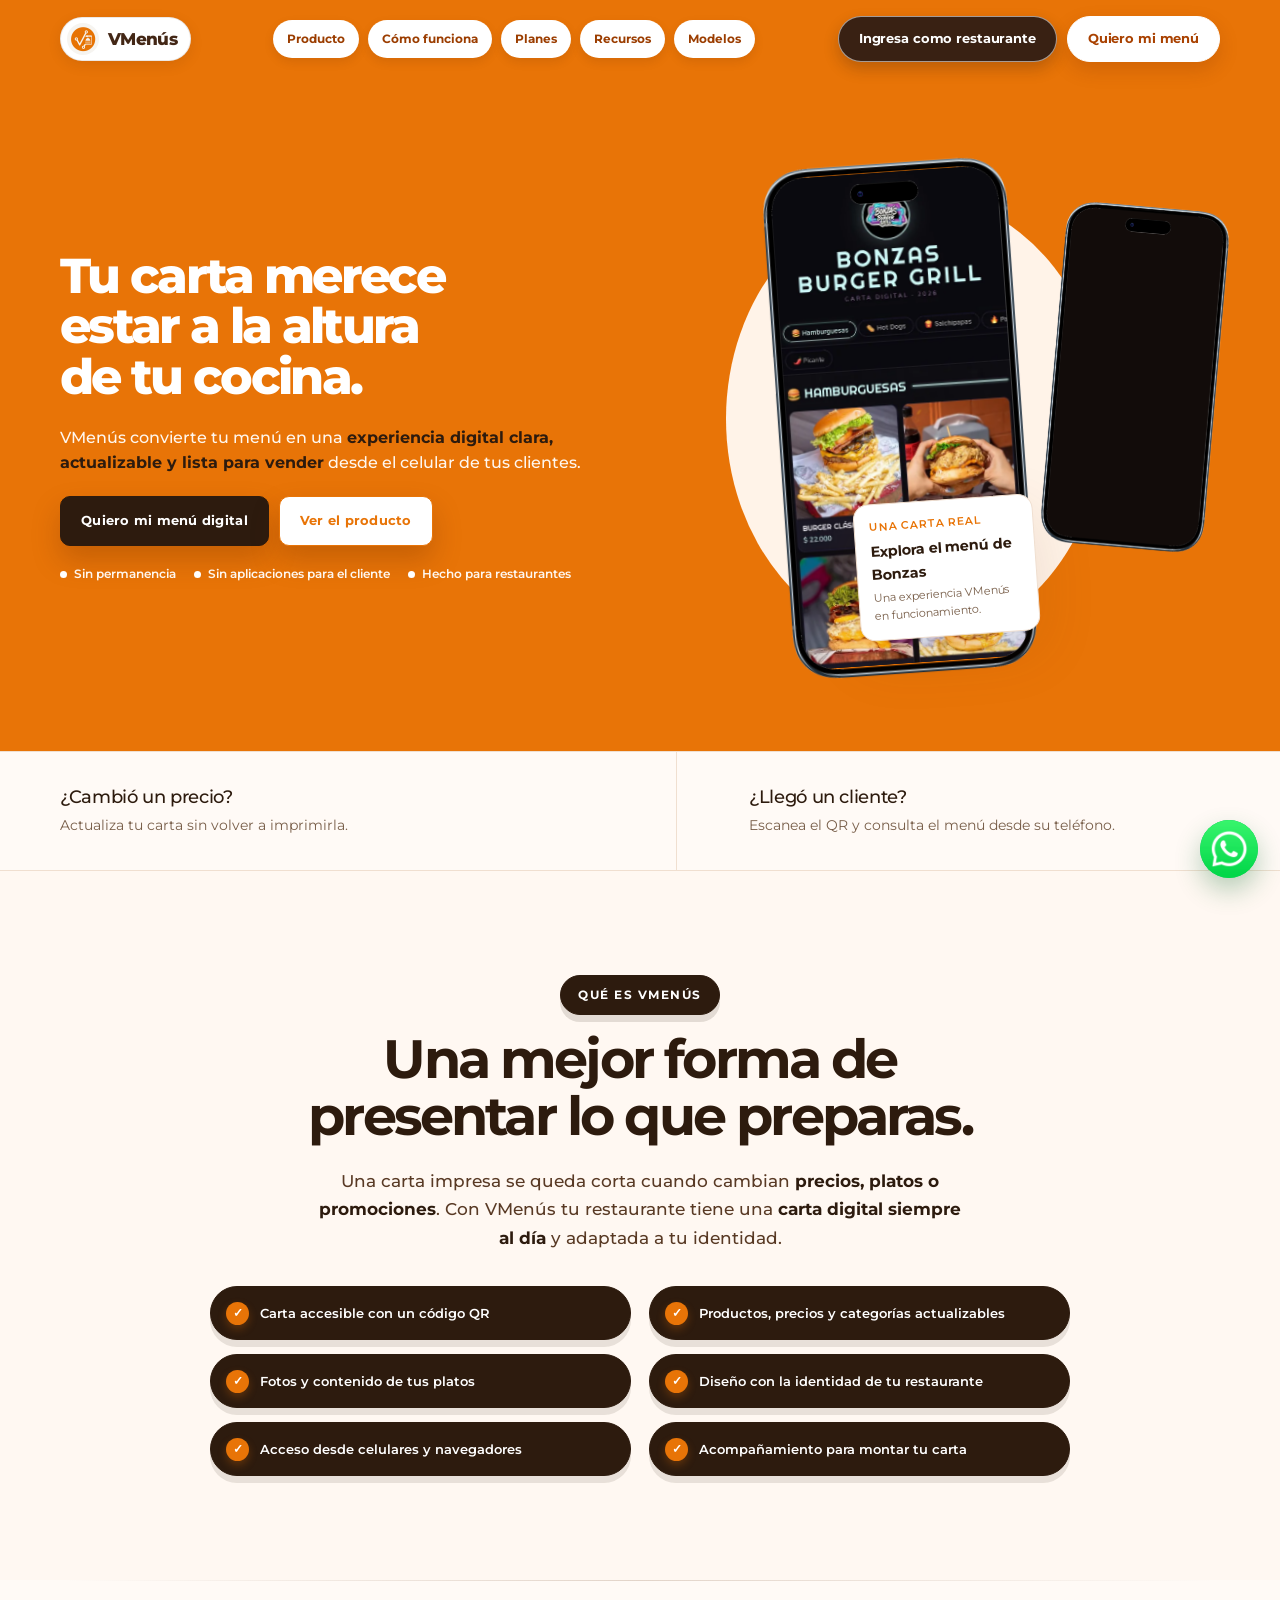
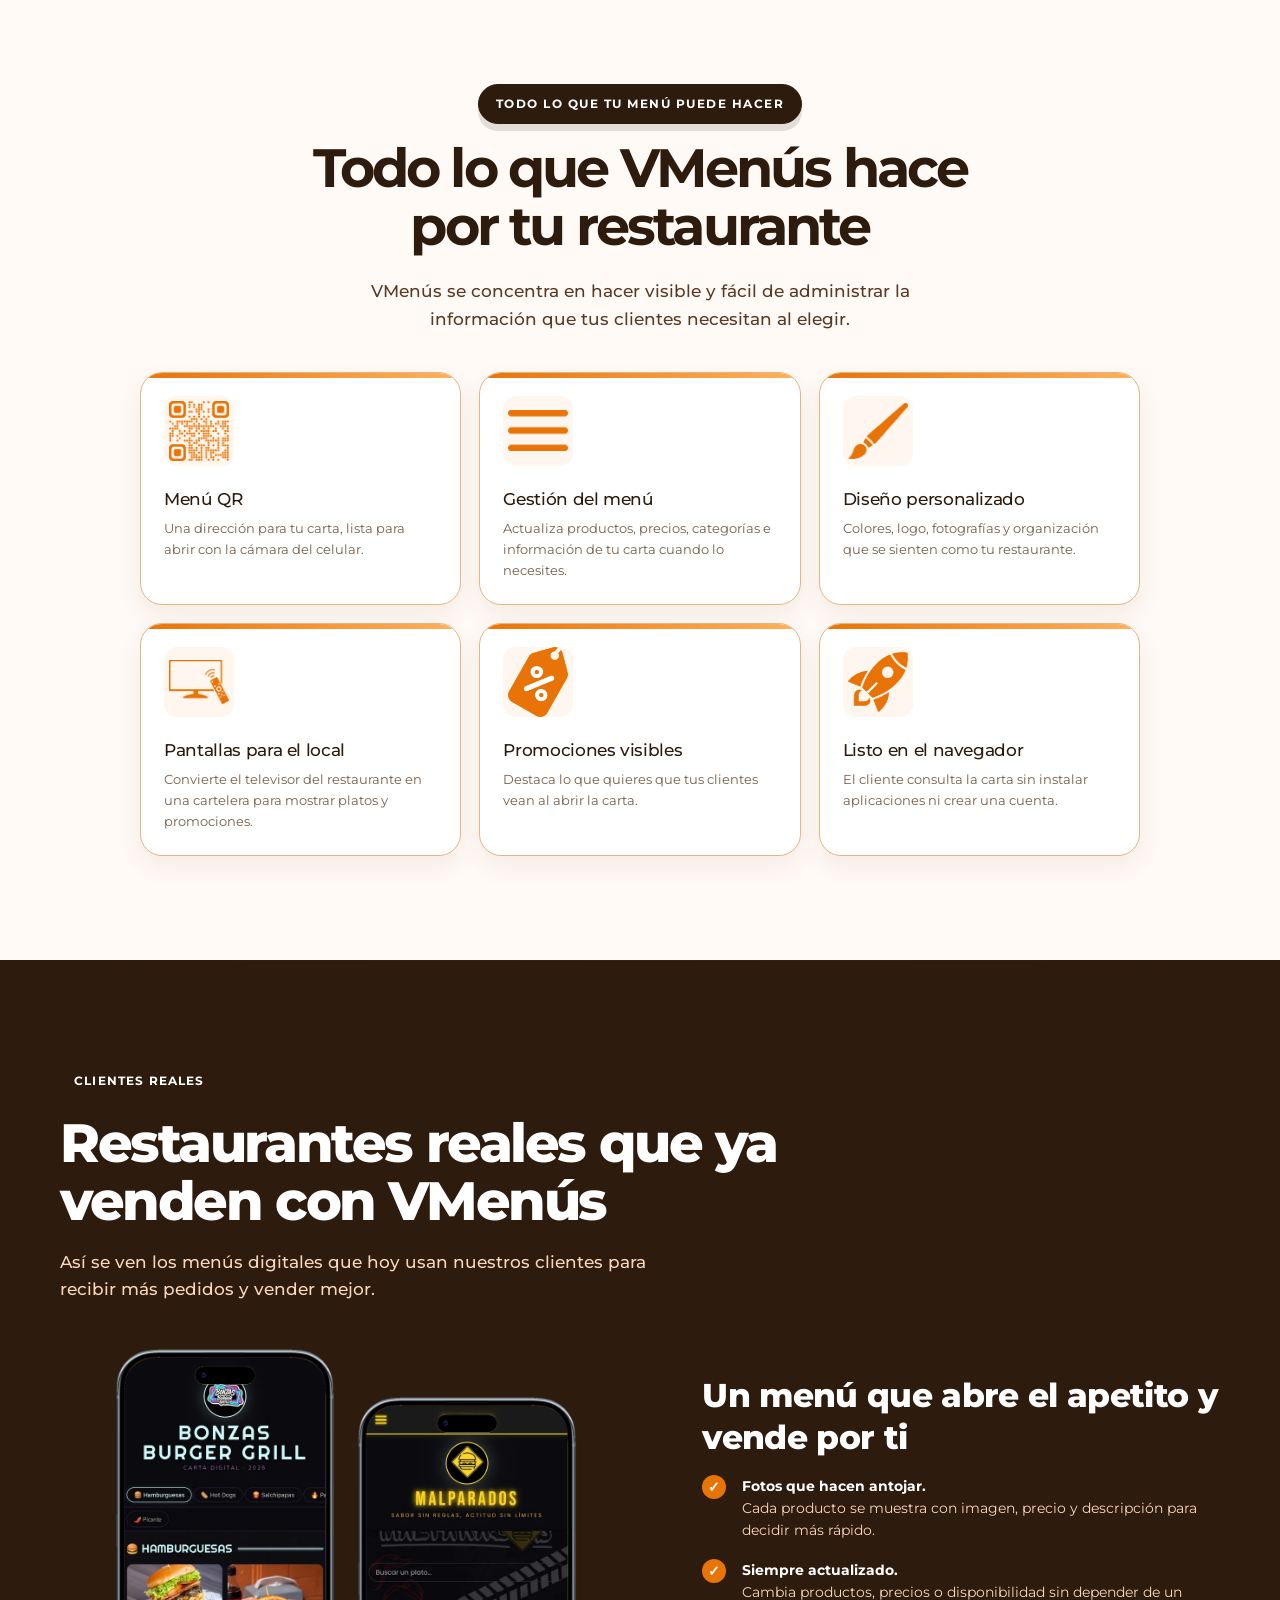
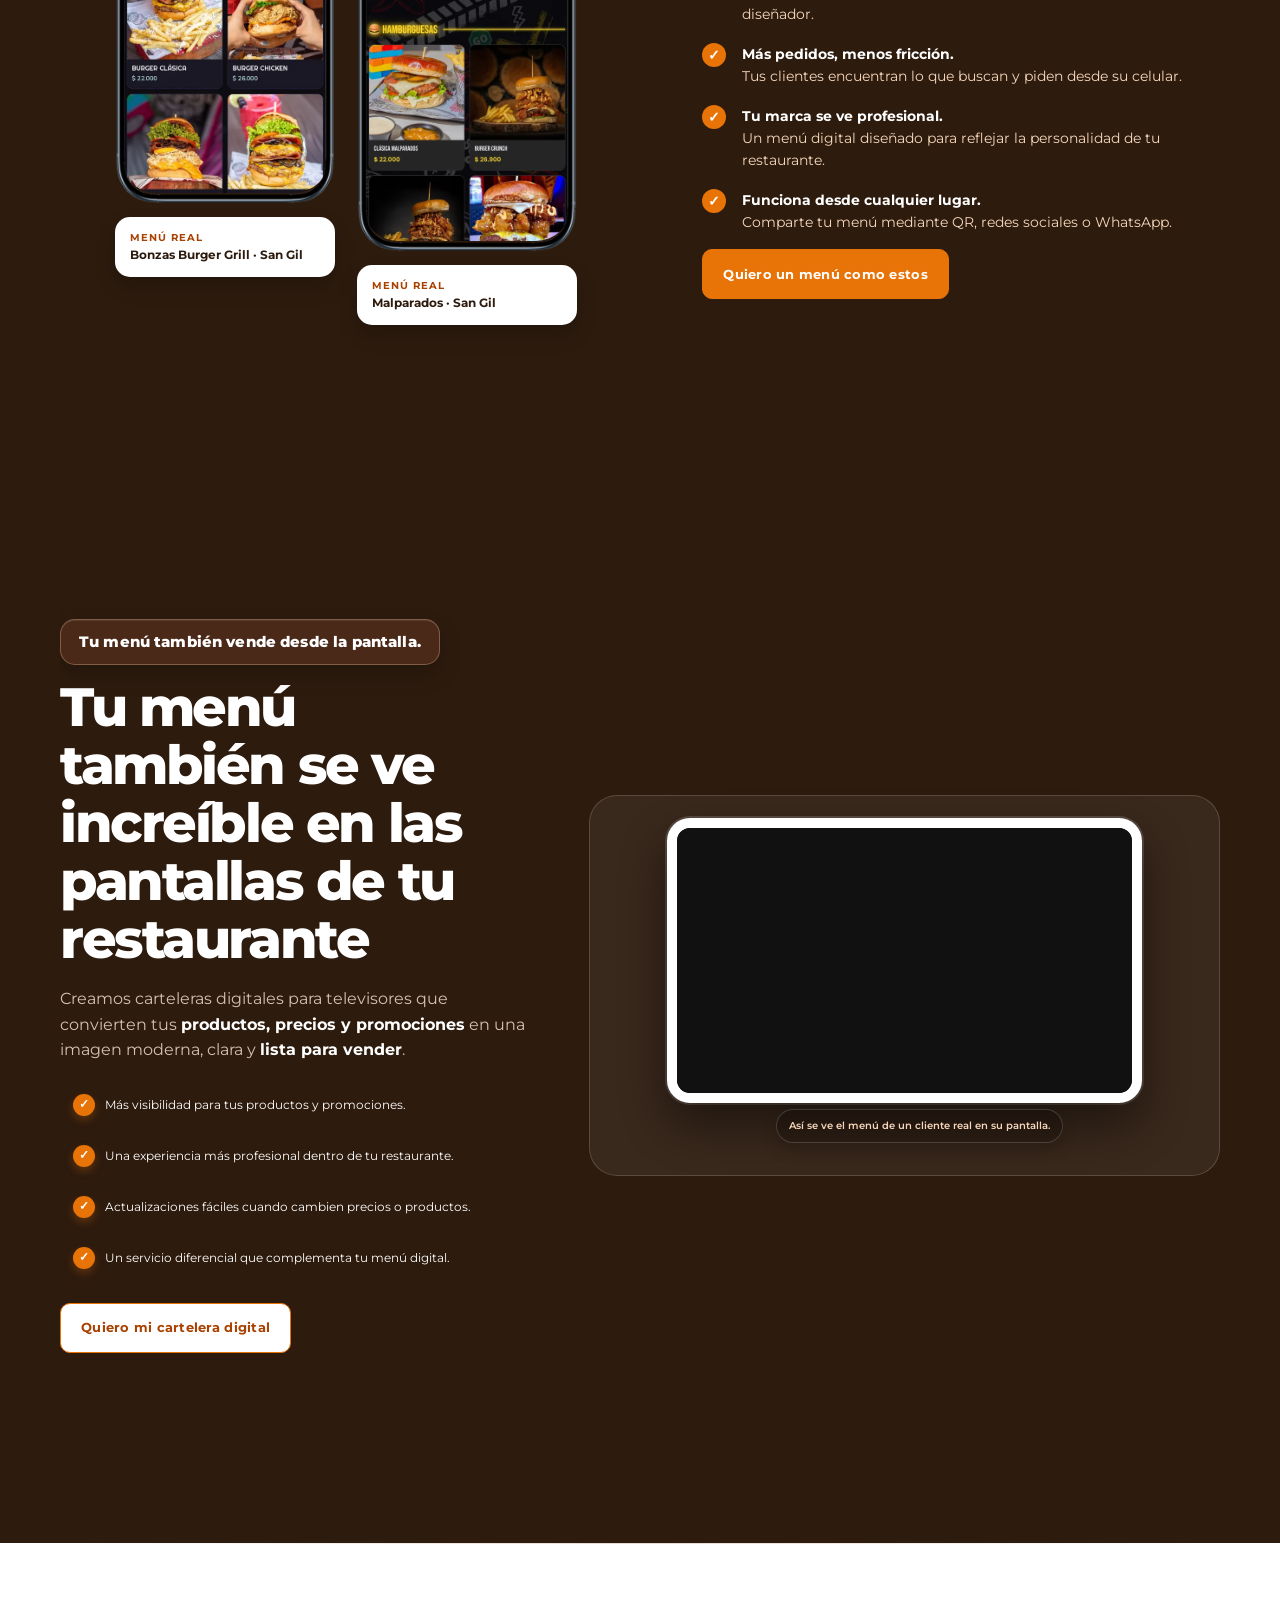
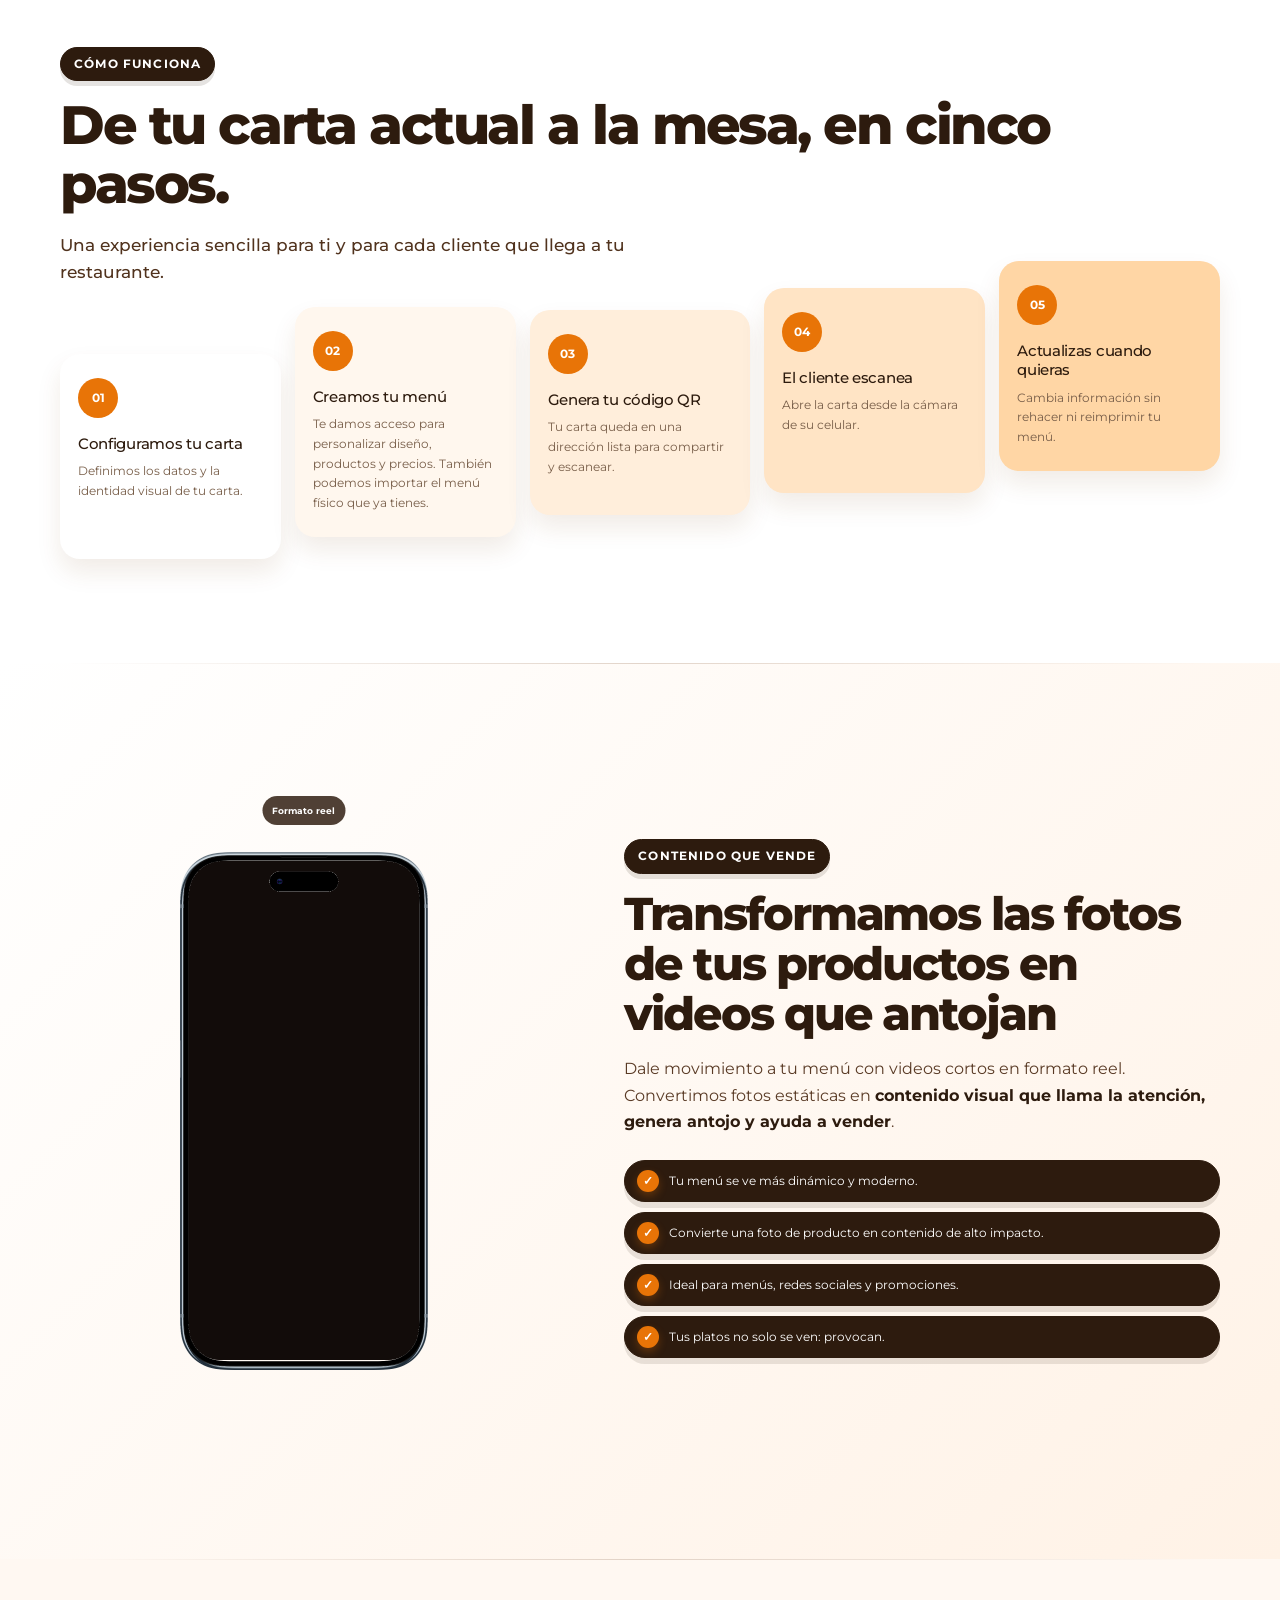
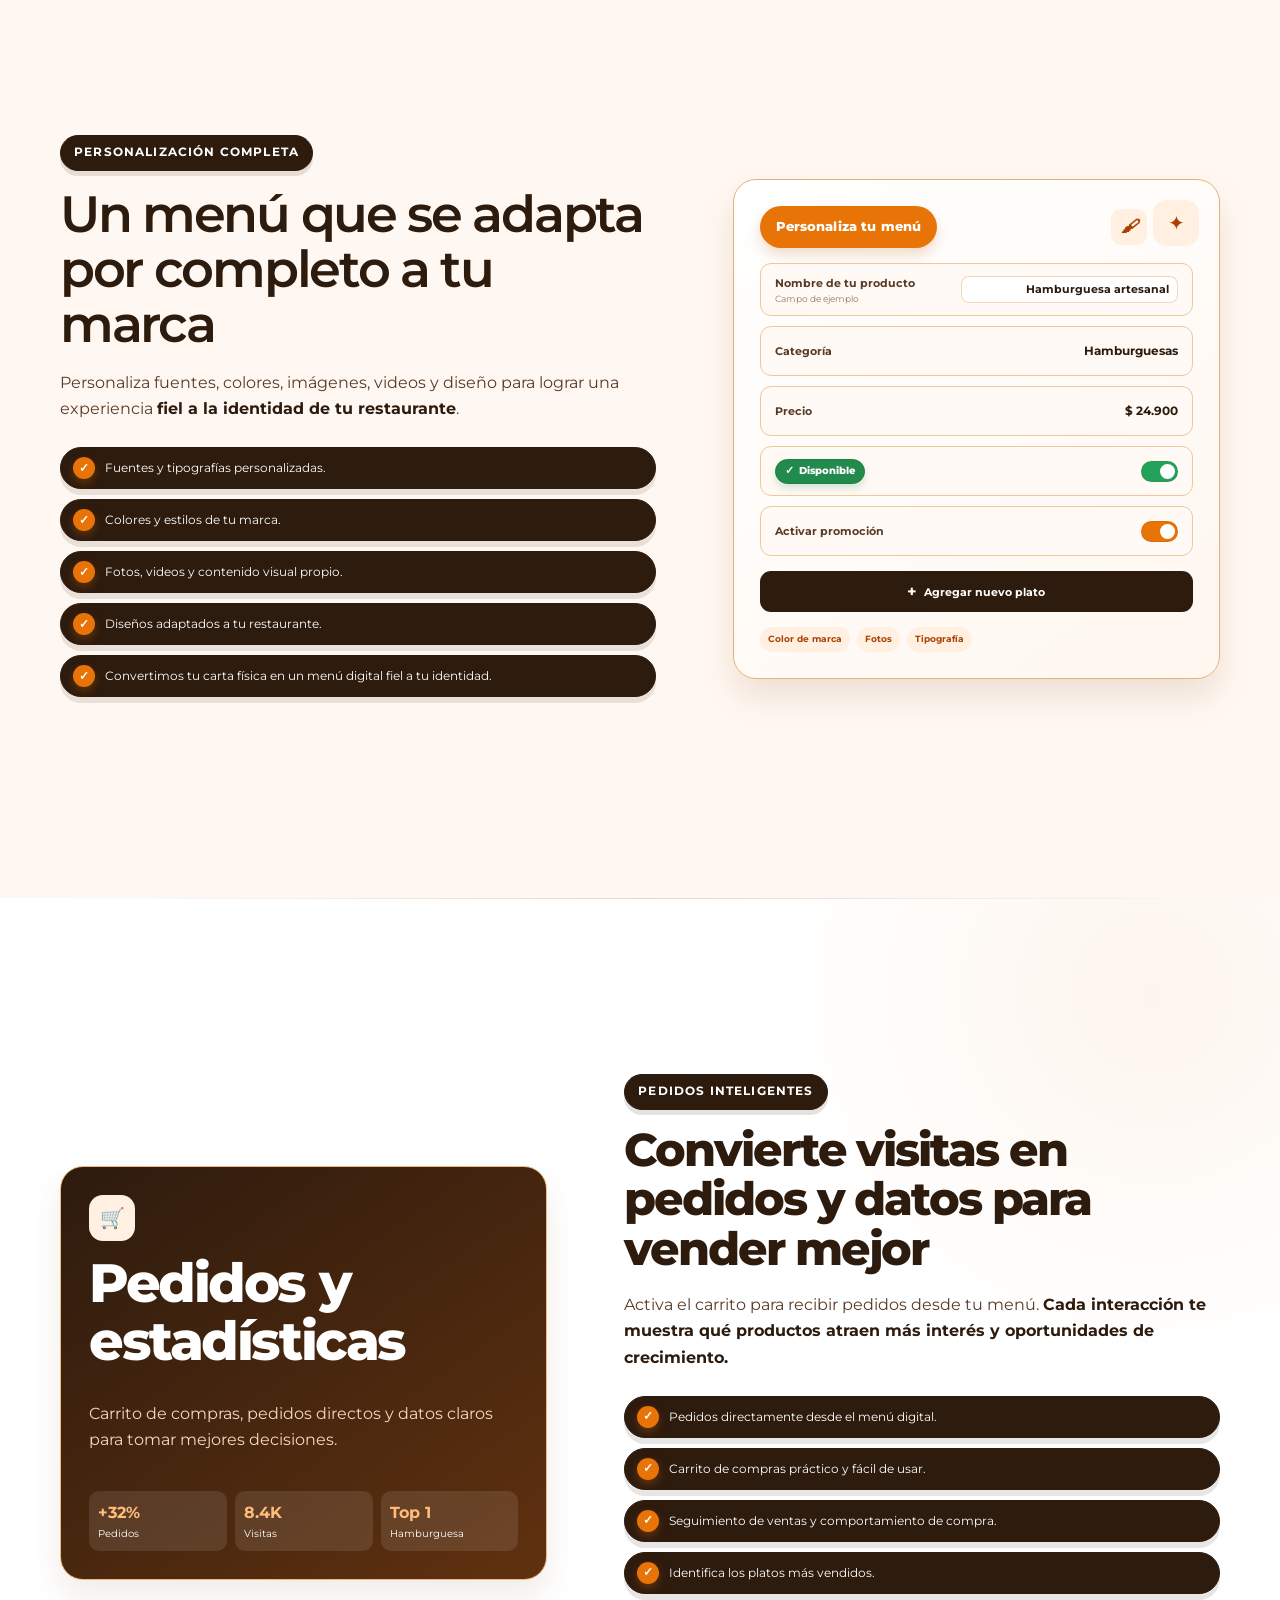
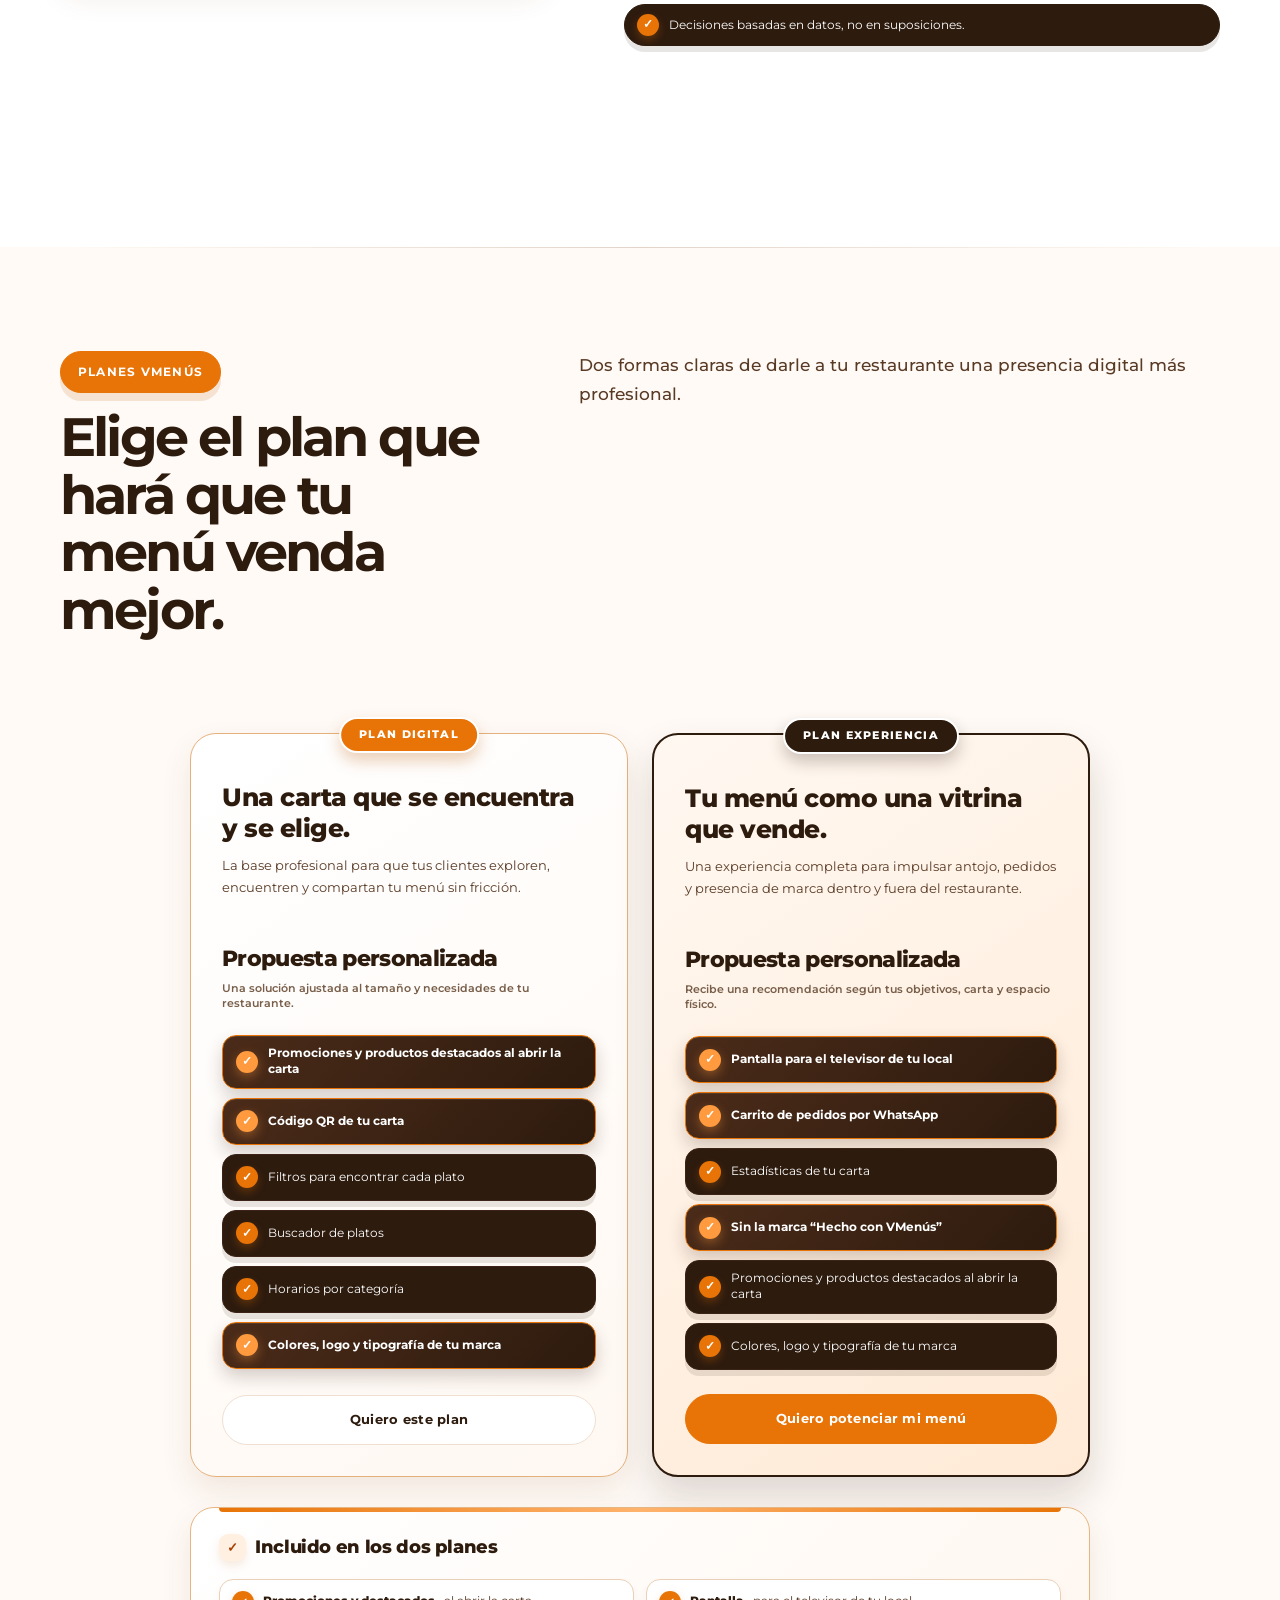
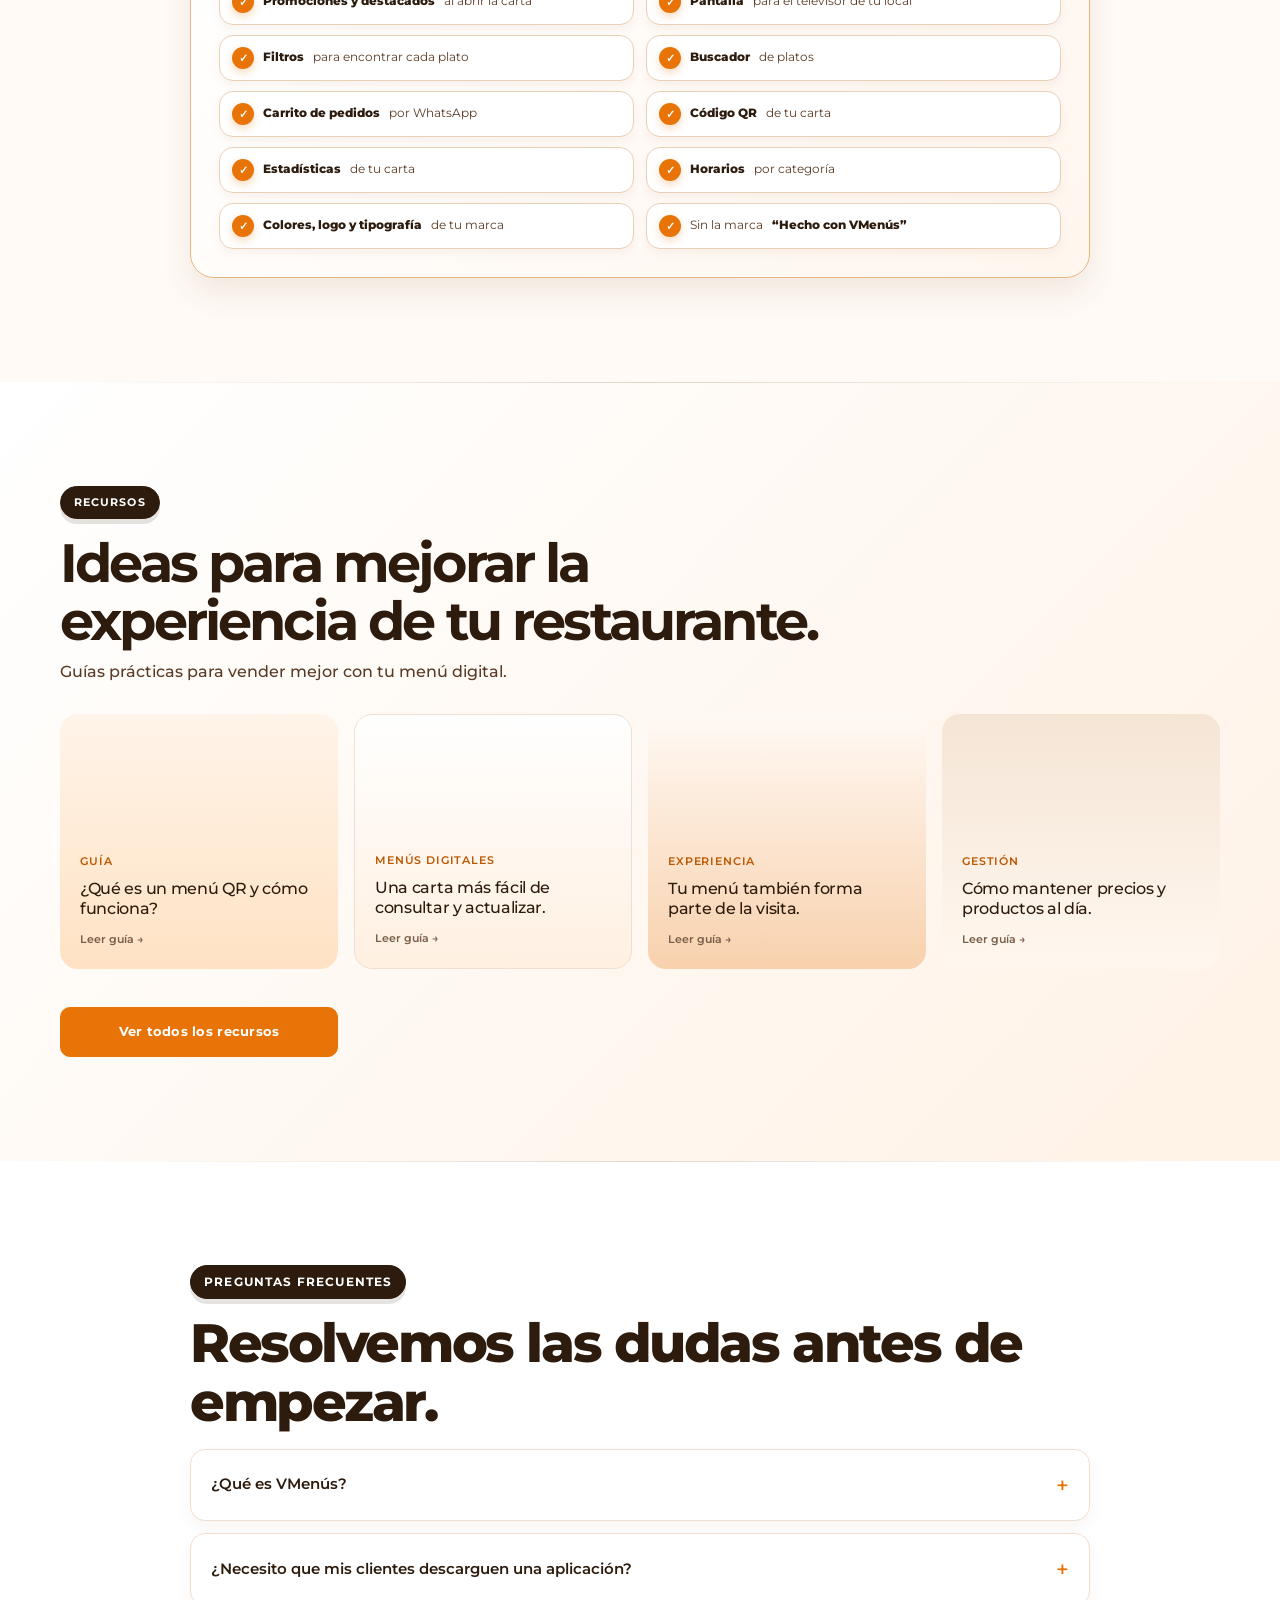
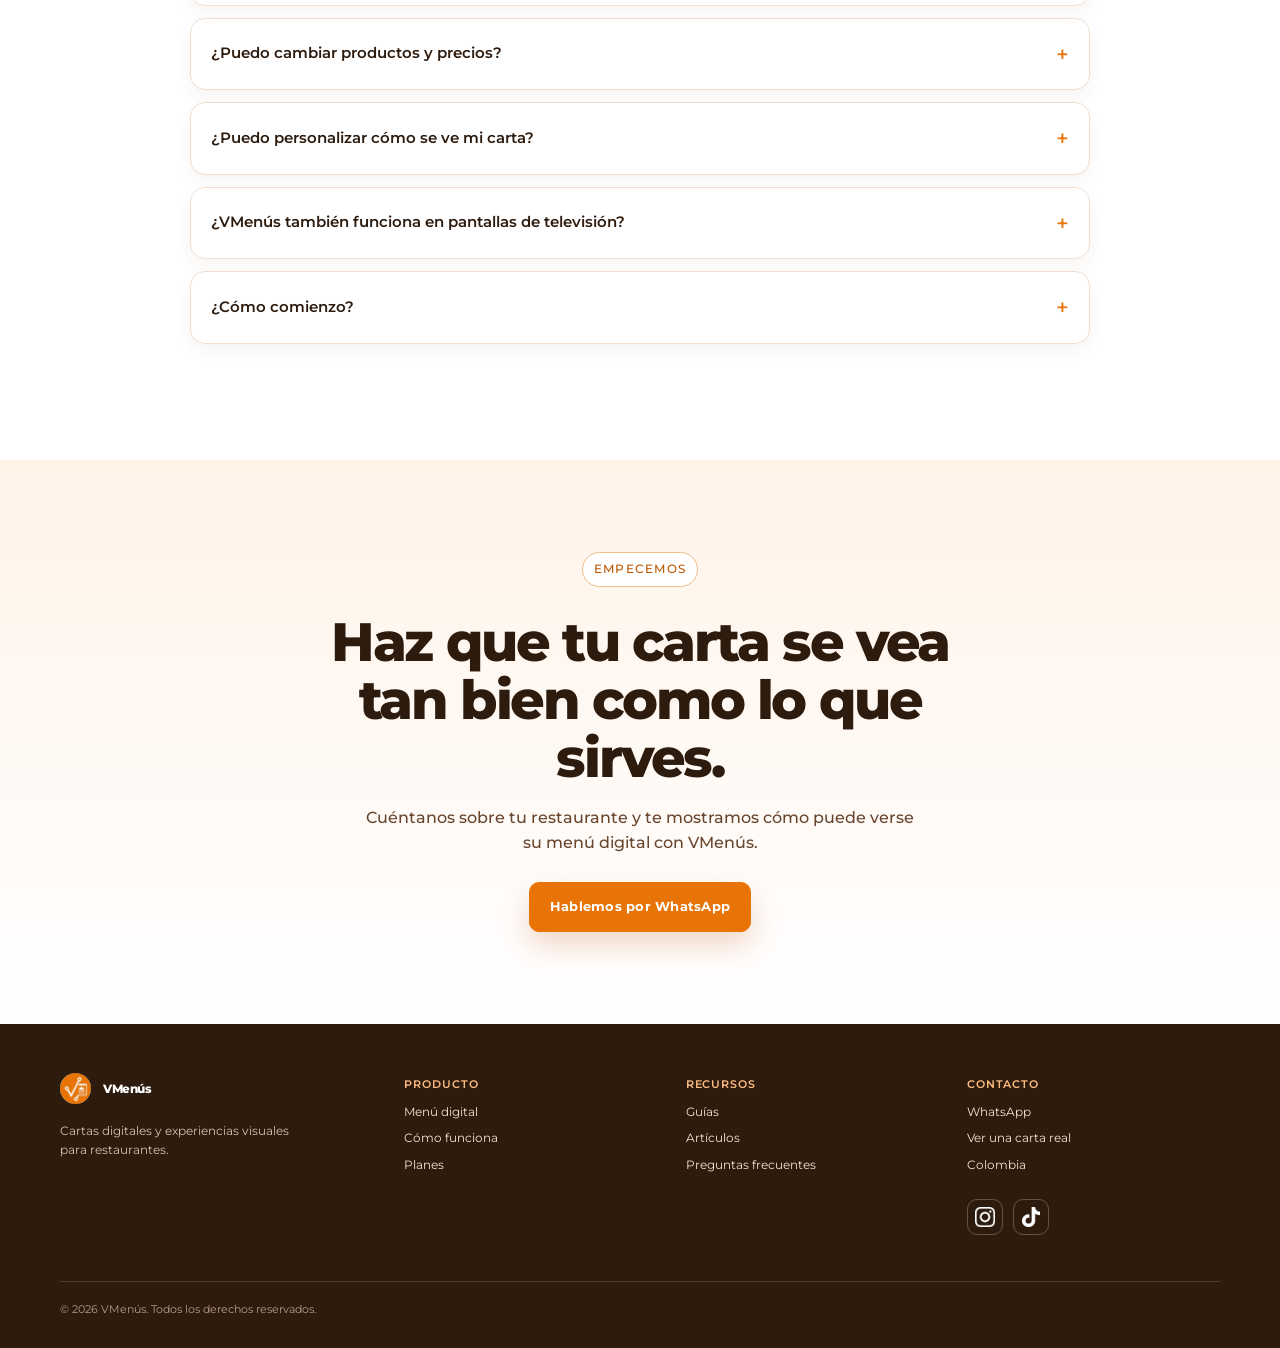
==== index.html @ 8e869511 "Merge pull request #39 from jotarodriguezv/codex/service-hero-fixes Refine TV section title pill" ====
<!doctype html>
<html lang="es"><head>
<meta charset="utf-8"><meta name="viewport" content="width=device-width, initial-scale=1">
<title>VMenús</title>
<link rel="icon" type="image/png" href="imagenes/favicon-v1.png">
<meta name="description" content="VMenús convierte la carta de tu restaurante en una experiencia digital: QR, menú actualizado y pantallas para tu local.">
<meta property="og:type" content="website"><meta property="og:locale" content="es_CO"><meta property="og:site_name" content="VMenús"><meta property="og:url" content="https://vmenus.co/"><meta property="og:title" content="VMenús · Menús digitales para restaurantes"><meta property="og:description" content="Tu carta, siempre lista en el teléfono de tus clientes."><meta name="twitter:card" content="summary"><meta name="theme-color" content="#ffffff"><link rel="canonical" href="https://vmenus.co/"><link rel="preconnect" href="https://fonts.googleapis.com"><link rel="preconnect" href="https://fonts.gstatic.com" crossorigin><link rel="stylesheet" href="https://fonts.googleapis.com/css2?family=Montserrat:wght@400;500;600;700;800&display=swap">
<style>
:root{--orange:#e87407;--orange-dark:#bd5700;--orange-pale:#fff3e8;--ink:#2d1b0e;--muted:#785e49;--line:#f0dfd0;--paper:#fff;--shadow:0 18px 60px rgba(113,55,12,.12);--radius:22px}*{box-sizing:border-box}html{scroll-behavior:smooth}body{margin:0;background:var(--paper);color:var(--ink);font-family:Montserrat,sans-serif;font-size:16px;line-height:1.6}a{color:inherit}.contenedor{width:min(1160px,calc(100% - 40px));margin:auto}.seccion{padding:104px 0}.eyebrow{margin:0 0 13px;color:var(--orange);font-size:.73rem;font-weight:600;letter-spacing:.11em;text-transform:uppercase}h1,h2,h3,p{margin-top:0}h1{max-width:720px;margin-bottom:22px;font-size:clamp(2.65rem,5.3vw,5.35rem);font-weight:800;letter-spacing:-.055em;line-height:.99}h2{margin-bottom:18px;font-size:clamp(2rem,3.6vw,3.2rem);font-weight:500;letter-spacing:-.045em;line-height:1.08}h3{margin-bottom:8px;font-size:1.08rem;font-weight:500;letter-spacing:-.02em;line-height:1.28}p{color:var(--muted)}strong{color:var(--ink);font-weight:700}.texto-grande{max-width:610px;font-size:1.08rem}.botones{display:flex;flex-wrap:wrap;gap:12px}.boton{display:inline-flex;align-items:center;justify-content:center;min-height:50px;padding:12px 20px;border:1px solid var(--orange);border-radius:10px;background:var(--orange);color:white;font-size:.82rem;font-weight:700;letter-spacing:.02em;text-align:center;text-decoration:none;transition:transform .2s ease,box-shadow .2s ease,background .2s ease}.boton:hover{background:var(--orange-dark);box-shadow:0 10px 22px rgba(232,116,7,.22);transform:translateY(-2px)}.boton-secundario{background:#fff;color:var(--ink);border-color:var(--line)}.boton-secundario:hover{color:var(--orange-dark);background:var(--orange-pale);box-shadow:none}
.barra{position:sticky;z-index:10;top:0;border-bottom:1px solid rgba(240,223,208,.8);background:rgba(255,255,255,.92);backdrop-filter:blur(14px)}.nav{display:flex;min-height:72px;align-items:center;justify-content:space-between;gap:24px}.logo{display:inline-flex;align-items:center;gap:9px;font-size:1.05rem;font-weight:800;letter-spacing:-.04em;text-decoration:none}.logo img{width:33px;height:33px;border-radius:50%;object-fit:cover}.nav-enlaces{display:flex;align-items:center;gap:24px;color:var(--muted);font-size:.76rem;font-weight:600}.nav-enlaces a{text-decoration:none}.nav-enlaces a:hover{color:var(--orange-dark)}.nav .boton{min-height:40px;padding:8px 14px;font-size:.72rem}
.hero{overflow:hidden;padding:88px 0 72px;background:linear-gradient(180deg,#fff 0%,#fff9f4 100%)}.hero-grid{display:grid;grid-template-columns:1.02fr .98fr;align-items:center;gap:clamp(40px,7vw,96px)}.hero-copy .texto-grande{margin-bottom:29px}.pruebas{display:flex;flex-wrap:wrap;gap:18px;margin-top:27px;color:var(--muted);font-size:.72rem;font-weight:600}.pruebas span:before{display:inline-block;width:7px;height:7px;margin-right:7px;border-radius:50%;background:var(--orange);content:""}.escena-producto{position:relative;min-height:570px}.halo{position:absolute;inset:36px 0 36px 50px;border-radius:48% 52% 34% 40%;background:var(--orange-pale)}.tarjeta-flotante{position:absolute;z-index:2;right:-12px;bottom:72px;width:212px;padding:17px;border:1px solid var(--line);border-radius:15px;background:#fff;box-shadow:var(--shadow)}.tarjeta-flotante span{display:block;color:var(--orange);font-size:.68rem;font-weight:600;letter-spacing:.08em;text-transform:uppercase}.tarjeta-flotante strong{display:block;margin-top:4px;font-size:.9rem}.tarjeta-flotante p{margin:3px 0 0;font-size:.7rem}.telefono{position:absolute;z-index:1;top:0;left:50%;width:min(286px,70%);padding:9px;border:8px solid #2b1b10;border-radius:39px;background:#2b1b10;box-shadow:0 24px 55px rgba(73,35,8,.25);transform:translateX(-50%) rotate(5deg)}.telefono:before{position:absolute;z-index:2;top:8px;left:50%;width:86px;height:20px;border-radius:0 0 13px 13px;background:#2b1b10;content:"";transform:translateX(-50%)}.pantalla{overflow:hidden;min-height:516px;border-radius:27px;background:#fff}.menu-cabecera{min-height:176px;padding:31px 20px 17px;background:linear-gradient(135deg,#e87407,#ff9b41);color:#fff}.menu-cabecera small{display:block;margin-bottom:12px;font-size:.6rem;font-weight:600;letter-spacing:.1em;opacity:.85;text-transform:uppercase}.menu-cabecera h3{margin:0;font-size:1.45rem;font-weight:800;letter-spacing:-.05em}.menu-cabecera p{margin:5px 0 0;color:#fff;font-size:.65rem;opacity:.9}.menu-cuerpo{padding:17px 15px}.menu-cuerpo>span{color:var(--orange);font-size:.61rem;font-weight:700;letter-spacing:.08em;text-transform:uppercase}.plato{display:grid;grid-template-columns:48px 1fr auto;gap:9px;align-items:center;padding:11px 0;border-bottom:1px solid #f5e8dd}.plato-img{width:48px;height:48px;border-radius:11px;background:linear-gradient(135deg,#ffe0bf,#e87407)}.plato:nth-of-type(3) .plato-img{background:linear-gradient(135deg,#fff0d9,#b84d03)}.plato:nth-of-type(4) .plato-img{background:linear-gradient(135deg,#ffd3a7,#f18a26)}.plato b{display:block;font-size:.69rem;line-height:1.3}.plato small{display:block;color:var(--muted);font-size:.58rem}.plato em{color:var(--orange-dark);font-size:.62rem;font-style:normal;font-weight:700}
.franja{border-top:1px solid var(--line);border-bottom:1px solid var(--line);background:#fffaf6}.franja-grid{display:grid;grid-template-columns:1fr 1fr;gap:72px}.franja-grid>div{padding:34px 0}.franja-grid>div+div{border-left:1px solid var(--line);padding-left:72px}.franja h3{margin:0 0 5px;font-size:1.1rem}.franja p{margin:0;font-size:.86rem}.encabezado-seccion{display:grid;grid-template-columns:.7fr 1fr;gap:70px;margin-bottom:44px}.lista-check{display:grid;grid-template-columns:repeat(2,minmax(0,1fr));gap:12px 34px;margin:0;padding:0;list-style:none}.lista-check li{display:flex;gap:11px;align-items:flex-start;color:var(--muted);font-size:.88rem}.lista-check li:before{display:grid;flex:0 0 20px;width:20px;height:20px;place-items:center;border-radius:50%;background:var(--orange-pale);color:var(--orange-dark);content:"✓";font-size:.7rem;font-weight:700}.capacidades{display:grid;grid-template-columns:repeat(3,1fr);gap:18px}.capacidad{min-height:214px;padding:26px;border:1px solid var(--line);border-radius:var(--radius);background:#fff;transition:border-color .2s ease,transform .2s ease,box-shadow .2s ease}.capacidad:hover{border-color:#ebb275;box-shadow:var(--shadow);transform:translateY(-4px)}.icono{display:grid;width:44px;height:44px;place-items:center;margin-bottom:22px;border-radius:13px;background:var(--orange-pale);color:var(--orange-dark);font-size:1.1rem;font-weight:700}.capacidad p{margin:0;font-size:.82rem}
.pasos{display:grid;grid-template-columns:repeat(5,1fr);gap:0;margin-top:43px}.paso{position:relative;min-height:180px;padding:0 22px 0 0}.paso:not(:last-child):after{position:absolute;top:19px;right:10px;left:42px;height:1px;background:var(--line);content:""}.numero{position:relative;z-index:1;display:grid;width:40px;height:40px;place-items:center;margin-bottom:23px;border-radius:50%;background:var(--orange);color:#fff;font-size:.72rem;font-weight:700}.paso h3{font-size:.95rem}.paso p{max-width:180px;margin:0;font-size:.77rem}.proximamente{display:grid;grid-template-columns:.85fr 1.15fr;gap:62px;align-items:center;padding:56px;border-radius:28px;background:var(--ink)}.proximamente .eyebrow{color:#ffac62}.proximamente h2{color:#fff}.proximamente p{color:#d6c1b0}.etiqueta{display:inline-flex;width:fit-content;padding:6px 9px;border:1px solid rgba(255,255,255,.25);border-radius:999px;color:#ffbd80;font-size:.66rem;font-weight:600;letter-spacing:.08em;text-transform:uppercase}.proxima-ilustracion{display:grid;min-height:210px;place-items:center;border:1px solid rgba(255,255,255,.16);border-radius:18px;background:rgba(255,255,255,.05);color:#fff;text-align:center}.proxima-ilustracion b{display:block;font-size:1.15rem}.proxima-ilustracion span{display:block;margin-top:7px;color:#d6c1b0;font-size:.75rem;font-weight:500}
.planes{display:grid;grid-template-columns:repeat(2,1fr);gap:18px;max-width:860px;margin:0 auto}.plan{display:flex;min-height:382px;flex-direction:column;padding:28px;border:1px solid var(--line);border-radius:var(--radius);background:#fff}.plan.recomendado{border:2px solid var(--orange);box-shadow:var(--shadow)}.plan .etiqueta{margin-bottom:14px;border-color:var(--orange);color:var(--orange-dark)}.plan h3{margin-bottom:8px;font-size:1.3rem}.plan .precio{margin:18px 0 20px;color:var(--ink);font-size:1.75rem;font-weight:700;letter-spacing:-.05em}.plan .precio small{display:block;margin-top:3px;color:var(--muted);font-size:.66rem;font-weight:600;letter-spacing:0}.plan ul{display:grid;gap:9px;margin:0 0 25px;padding:0;list-style:none}.plan li{color:var(--muted);font-size:.76rem}.plan li:before{margin-right:8px;color:var(--orange);content:"•"}.plan .boton{margin-top:auto}.nota-placeholder{margin:19px 0 0;color:var(--muted);font-size:.74rem;text-align:center}.recursos{display:grid;grid-template-columns:repeat(4,1fr);gap:16px}.recurso{display:flex;min-height:255px;flex-direction:column;justify-content:flex-end;padding:20px;border-radius:18px;background:linear-gradient(180deg,#fff4e9 0%,#ffe2c4 100%);text-decoration:none;transition:transform .2s ease}.recurso:nth-child(2){background:linear-gradient(180deg,#fff 0%,#fff0e1 100%);border:1px solid var(--line)}.recurso:nth-child(3){background:linear-gradient(180deg,#fff9f4 0%,#f8d1ad 100%)}.recurso:nth-child(4){background:linear-gradient(180deg,#f5e5d5 0%,#fff7ef 100%)}.recurso:hover{transform:translateY(-4px)}.recurso span{margin-bottom:8px;color:var(--orange-dark);font-size:.66rem;font-weight:600;letter-spacing:.08em;text-transform:uppercase}.recurso h3{margin:0;font-size:.97rem}.recurso small{margin-top:12px;color:var(--muted);font-size:.7rem;font-weight:600}.faq{max-width:820px}details{border-top:1px solid var(--line)}details:last-child{border-bottom:1px solid var(--line)}summary{display:flex;cursor:pointer;align-items:center;justify-content:space-between;gap:20px;padding:20px 0;color:var(--ink);font-size:.92rem;font-weight:600;list-style:none}summary::-webkit-details-marker{display:none}summary:after{color:var(--orange);content:"+";font-size:1.35rem;font-weight:500}details[open] summary:after{content:"−"}details p{max-width:690px;padding:0 34px 20px 0;font-size:.84rem}.cierre{padding:92px 0;text-align:center;background:var(--orange-pale)}.cierre h2,.cierre p{margin-right:auto;margin-left:auto}.cierre h2{max-width:660px}.cierre p{max-width:560px;margin-bottom:26px}.cierre .botones{justify-content:center}footer{padding:48px 0 30px;background:var(--ink);color:#fff}.pie{display:grid;grid-template-columns:1.25fr repeat(3,1fr);gap:28px}.pie .logo{color:#fff}.pie p{max-width:250px;margin:13px 0 0;color:#d6c1b0;font-size:.75rem}.pie h3{margin:5px 0 11px;color:#ffbd80;font-size:.7rem;font-weight:600;letter-spacing:.08em;text-transform:uppercase}.pie a{display:block;margin:7px 0;color:#f3e4d7;font-size:.75rem;text-decoration:none}.pie a:hover{color:#ffbd80}.copyright{margin:39px 0 0;padding-top:19px;border-top:1px solid rgba(255,255,255,.15);color:#b99d86;font-size:.68rem}
@media(max-width:900px){.nav-enlaces{display:none}.hero-grid,.encabezado-seccion,.proximamente{grid-template-columns:1fr}.escena-producto{min-height:510px;max-width:480px;margin:auto;width:100%}.capacidades{grid-template-columns:repeat(2,1fr)}.pasos{grid-template-columns:repeat(3,1fr);row-gap:30px}.paso:nth-child(3):after{display:none}.recursos{grid-template-columns:repeat(2,1fr)}.pie{grid-template-columns:1.2fr 1fr 1fr}.pie>:first-child{grid-column:1/-1}}@media(max-width:620px){.contenedor{width:min(100% - 32px,1160px)}.seccion{padding:70px 0}.hero{padding:54px 0 55px}h1{font-size:clamp(2.55rem,14vw,4rem)}.boton{width:100%}.pruebas{display:grid;gap:9px}.escena-producto{min-height:470px}.telefono{width:245px}.pantalla{min-height:438px}.menu-cabecera{min-height:150px}.tarjeta-flotante{right:0;bottom:25px;width:175px}.franja-grid{grid-template-columns:1fr;gap:0}.franja-grid>div,.franja-grid>div+div{padding:25px 0;border:0;border-top:1px solid var(--line)}.franja-grid>div:first-child{border-top:0}.encabezado-seccion{gap:10px;margin-bottom:30px}.lista-check,.capacidades,.planes,.recursos{grid-template-columns:1fr}.pasos{grid-template-columns:1fr;gap:7px}.paso{min-height:0;padding:0 0 20px 58px}.paso:not(:last-child):after{top:40px;right:auto;bottom:-1px;left:19px;width:1px;height:auto}.numero{position:absolute;top:0;left:0}.paso p{max-width:none}.proximamente{gap:30px;padding:31px 24px}.pie{grid-template-columns:1fr 1fr}}@media(prefers-reduced-motion:reduce){html{scroll-behavior:auto}*,*:before,*:after{transition:none!important}}
/* Refinamientos de navegación, accesibilidad y demo real de Bonzas. */
.nav-enlaces a{position:relative;padding:8px 0;transition:color .22s ease,transform .22s ease}.nav-enlaces a:after{position:absolute;right:0;bottom:1px;left:0;height:2px;border-radius:99px;background:var(--orange);content:"";transform:scaleX(0);transform-origin:right;transition:transform .22s ease}.nav-enlaces a:hover,.nav-enlaces a:focus-visible{color:var(--orange-dark);outline:0;transform:translateY(-1px)}.nav-enlaces a:hover:after,.nav-enlaces a:focus-visible:after{transform:scaleX(1);transform-origin:left}.menu-toggle{display:none;width:42px;height:42px;border:1px solid var(--line);border-radius:10px;background:#fff;color:var(--ink);font:inherit;font-size:1.15rem}.menu-toggle:focus-visible,.capacidad:focus-visible,.whatsapp-flotante:focus-visible{outline:3px solid rgba(232,116,7,.35);outline-offset:3px}.demo-real{position:relative;overflow:hidden;height:516px;border-radius:27px;background:#121218}.demo-real iframe{position:relative;z-index:2;width:100%;height:100%;border:0;background:#121218;scrollbar-width:none}.demo-real iframe::-webkit-scrollbar{display:none}.demo-respaldo{position:absolute;inset:0;overflow:hidden;background:#121218}.demo-respaldo img{display:block;width:100%;height:auto;animation:recorrer-menu 24s ease-in-out infinite alternate;will-change:transform}.demo-real.cargado .demo-respaldo{display:none}@keyframes recorrer-menu{from{transform:translateY(0)}to{transform:translateY(calc(-100% + 516px))}}.telefono:hover .demo-respaldo img,.telefono:focus-within .demo-respaldo img{animation-play-state:paused}.whatsapp-flotante{position:fixed;z-index:20;right:22px;bottom:22px;display:grid;width:58px;height:58px;place-items:center;border:0;border-radius:50%;background:#25d366;color:#fff;box-shadow:0 12px 26px rgba(18,109,51,.3);text-decoration:none;transition:transform .2s ease,box-shadow .2s ease;animation:entrada-whatsapp .45s ease-out both}.whatsapp-flotante:hover{box-shadow:0 15px 30px rgba(18,109,51,.4);transform:translateY(-3px) scale(1.04)}.whatsapp-flotante svg{width:28px;height:28px;fill:currentColor}@keyframes entrada-whatsapp{from{opacity:0;transform:translateY(14px)}to{opacity:1;transform:translateY(0)}}.seccion{position:relative}.seccion:nth-of-type(even){background-image:radial-gradient(circle at 90% 10%,rgba(232,116,7,.07),transparent 26%)}.revelar{opacity:0;transform:translateY(16px);transition:opacity .5s ease,transform .5s ease}.revelar.visible{opacity:1;transform:none}@media(max-width:900px){.menu-toggle{display:grid;place-items:center}.nav .boton{display:none}.nav-enlaces{position:absolute;top:72px;right:16px;left:16px;display:none;flex-direction:column;align-items:stretch;gap:0;padding:10px 18px;border:1px solid var(--line);border-radius:16px;background:#fff;box-shadow:var(--shadow)}.nav-enlaces.abierto{display:flex}.nav-enlaces a{padding:12px 0}.nav-enlaces a:after{bottom:6px}.demo-real{height:438px}@keyframes recorrer-menu{from{transform:translateY(0)}to{transform:translateY(calc(-100% + 438px))}}}.capacidad{outline:none}.capacidad:focus-visible{border-color:var(--orange);box-shadow:var(--shadow)}.capacidad:hover .icono,.capacidad:focus-visible .icono{transform:scale(1.08) rotate(-3deg)}.icono{transition:transform .2s ease,background .2s ease}@media(prefers-reduced-motion:reduce){.demo-respaldo img,.whatsapp-flotante{animation:none}.revelar{opacity:1;transform:none}.nav-enlaces a,.boton,.capacidad,.icono,.whatsapp-flotante{transition:none!important}}
/* Segunda mejora visual: contraste, secciones y prueba social. */
.barra{border-bottom-color:rgba(255,255,255,.22);background:rgba(45,27,14,.92);box-shadow:0 6px 24px rgba(45,27,14,.12)}.barra .logo,.barra .nav-enlaces{color:#fff}.nav{min-height:78px}.nav-enlaces{gap:10px}.nav-enlaces a{padding:9px 13px;border-radius:999px;font-weight:600}.nav-enlaces a:hover,.nav-enlaces a:focus-visible{background:rgba(255,255,255,.12);color:#fff;transform:translateY(-2px) scale(1.025)}.nav-enlaces a:after{bottom:3px;background:#ffbf7e}.menu-toggle{color:#fff;background:rgba(255,255,255,.1);border-color:rgba(255,255,255,.25)}.hero{position:relative;padding:104px 0 132px;background:radial-gradient(circle at 76% 24%,#ffb05f 0 3%,transparent 26%),linear-gradient(136deg,#b84600 0%,#e87407 46%,#ff9637 72%,#fff4ea 100%)}.hero:after{position:absolute;right:-5%;bottom:-80px;left:-5%;height:160px;border-radius:50% 50% 0 0;background:#fff;content:""}.hero-copy{position:relative;z-index:1}.hero .eyebrow,.hero h1{color:#fff}.hero .texto-grande,.hero .pruebas{color:#fff7ef}.hero .pruebas span:before{background:#fff}.hero .boton{box-shadow:0 14px 28px rgba(101,38,0,.26)}.hero .boton:not(.boton-secundario){background:#2d1b0e;border-color:#2d1b0e}.hero .boton-secundario{border-color:#fff;background:rgba(255,255,255,.13);color:#fff}.hero .boton-secundario:hover{background:#fff;color:var(--orange-dark)}h2{font-weight:800;font-size:clamp(2.25rem,4.2vw,3.65rem)}.eyebrow{font-weight:700;color:var(--orange-dark)}.texto-grande{color:#51331e;font-weight:500}.seccion:nth-of-type(3n){background:#fff8f2}.seccion:nth-of-type(4n){background:linear-gradient(135deg,#fff 0%,#fff2e6 100%)}.capacidades{gap:22px}.capacidad{position:relative;overflow:hidden;border:1px solid #e7b581;box-shadow:0 10px 25px rgba(120,64,19,.08)}.capacidad:before{position:absolute;top:0;right:0;left:0;height:5px;background:linear-gradient(90deg,#e87407,#ffb15d);content:""}.capacidad:hover,.capacidad:focus-visible{transform:translateY(-9px) scale(1.015);box-shadow:0 24px 44px rgba(130,67,14,.18)}.icono{width:66px;height:66px;background:#fff3e8;background-position:center;background-repeat:no-repeat;background-size:58px;font-size:0}.capacidad:nth-child(1) .icono{background-image:url('imagenes/icono-1-v1.webp')}.capacidad:nth-child(2) .icono{background-image:url('imagenes/icono-4-v1.webp')}.capacidad:nth-child(3) .icono{background-image:url('imagenes/icono-3-v1.webp')}.capacidad:nth-child(4) .icono{background-image:url('imagenes/icono-2-v1.webp')}.capacidad:nth-child(5) .icono{background-image:url('imagenes/icono-0-v1.webp')}.capacidad:nth-child(6) .icono{background-image:url('imagenes/icono-5-v1.webp')}.pasos{align-items:end;gap:14px}.paso{min-height:205px;padding:23px 17px;border-radius:20px;background:#fff;box-shadow:0 13px 25px rgba(120,64,19,.1);transition:transform .35s ease,box-shadow .35s ease}.paso:after{display:none}.paso:nth-child(2){transform:translateY(-22px);background:#fff7ee}.paso:nth-child(3){transform:translateY(-44px);background:#ffeedb}.paso:nth-child(4){transform:translateY(-66px);background:#ffe4c5}.paso:nth-child(5){transform:translateY(-88px);background:#ffd6a5}.paso:hover{box-shadow:0 24px 36px rgba(120,64,19,.18)}.paso .numero{margin-bottom:16px}.faq{max-width:900px}.faq details{margin:12px 0;border:1px solid var(--line);border-radius:15px;background:#fff;box-shadow:0 7px 16px rgba(120,64,19,.05);transition:background .25s,border-color .25s,box-shadow .25s}.faq details[open]{border-color:#eb9d54;background:#fff7ef;box-shadow:0 14px 28px rgba(120,64,19,.12)}.faq summary{padding:18px 20px}.faq details p{padding:0 20px 20px}.faq summary:after{transition:transform .25s}.faq details[open] summary:after{transform:rotate(180deg)}.cierre{background:radial-gradient(circle at 50% 0,#ffcd9b,transparent 48%),linear-gradient(135deg,#6c2600,#e87407);color:#fff}.cierre h2{color:#fff}.cierre p{color:#fff7ef;font-weight:500}.cierre .boton{border-color:#fff;background:#fff;color:#a23f00;box-shadow:0 16px 30px rgba(60,20,0,.25)}.cierre .boton:hover{background:#2d1b0e;color:#fff;transform:translateY(-4px) scale(1.03)}.whatsapp-flotante{padding:5px;background:#fff;border:2px solid #25d366}.whatsapp-flotante img{width:100%;height:100%;border-radius:50%;object-fit:cover}.clientes{overflow:hidden;background:#2d1b0e!important;color:#fff}.clientes .eyebrow{color:#ffb36d}.clientes h2{color:#fff;max-width:760px}.clientes .texto-grande{color:#f7d7bb}.clientes-grid{display:grid;grid-template-columns:1.05fr .95fr;gap:70px;align-items:center;margin-top:45px}.clientes-telefonos{display:flex;justify-content:center;gap:22px}.telefono-cliente{position:relative;overflow:hidden;width:220px;height:440px;padding:8px;border:7px solid #15100d;border-radius:34px;background:#15100d;box-shadow:0 24px 52px rgba(0,0,0,.36)}.telefono-cliente:nth-child(2){margin-top:48px}.telefono-cliente:before{position:absolute;z-index:2;top:7px;left:50%;width:72px;height:16px;border-radius:0 0 12px 12px;background:#15100d;content:"";transform:translateX(-50%)}.telefono-cliente figure{height:100%;margin:0;overflow:hidden;border-radius:23px}.telefono-cliente img{display:block;width:100%;height:auto;animation:recorrer-cliente 26s ease-in-out infinite alternate}.telefono-cliente:nth-child(2) img{animation-duration:22s;animation-delay:-8s}.telefono-cliente:hover img{animation-play-state:paused}@keyframes recorrer-cliente{from{transform:translateY(0)}to{transform:translateY(calc(-100% + 424px))}}.beneficios-clientes h3{font-size:clamp(1.45rem,2.6vw,2.4rem);font-weight:800}.beneficios-clientes ul{display:grid;gap:18px;padding:0;list-style:none}.beneficios-clientes li{display:grid;grid-template-columns:28px 1fr;gap:12px;color:#f7d7bb;font-size:.86rem}.beneficios-clientes li:before{display:grid;width:24px;height:24px;place-items:center;border-radius:50%;background:#e87407;color:#fff;content:'✓';font-weight:800}.beneficios-clientes strong{display:block;color:#fff}.sociales{display:flex;gap:10px;margin-top:18px}.sociales a{display:inline-flex;padding:8px 11px;border:1px solid rgba(255,255,255,.25);border-radius:999px;color:#fff;font-size:.7rem;font-weight:700;text-decoration:none}.sociales a:hover,.sociales a:focus-visible{border-color:#ffb36d;background:rgba(255,255,255,.1);outline:0}@media(max-width:900px){.clientes-grid{grid-template-columns:1fr;gap:34px}.telefono-cliente{width:190px;height:380px}.telefono-cliente:nth-child(2){margin-top:30px}@keyframes recorrer-cliente{from{transform:translateY(0)}to{transform:translateY(calc(-100% + 364px))}}}@media(max-width:620px){.hero{padding-top:65px}.paso,.paso:nth-child(n){transform:none}.pasos{gap:14px}.clientes-telefonos{gap:12px}.telefono-cliente{width:145px;height:300px;border-radius:27px}.telefono-cliente:nth-child(2){margin-top:34px}@keyframes recorrer-cliente{from{transform:translateY(0)}to{transform:translateY(calc(-100% + 284px))}}}.revelar .capacidad,.revelar .paso,.revelar .telefono-cliente{transition-delay:calc(var(--orden,0)*80ms)}@media(prefers-reduced-motion:reduce){.telefono-cliente img{animation:none}.paso,.paso:nth-child(n){transform:none}}
/* Refinamiento de identidad: hero, navegación y jerarquía */
.barra{background:#fff;border-bottom-color:rgba(73,35,8,.1);box-shadow:0 8px 26px rgba(73,35,8,.09);transition:background .35s ease,border-color .35s ease,box-shadow .35s ease}
.barra .logo,.barra .nav-enlaces{color:var(--ink)}
.menu-toggle{color:var(--ink);background:#fff7ef;border-color:#e7b581}
.barra.en-hero{background:#e87407;border-bottom-color:rgba(255,255,255,.3);box-shadow:0 8px 24px rgba(138,53,0,.14)}
.barra.en-hero .logo,.barra.en-hero .nav-enlaces{color:#fff}
.barra.en-hero .menu-toggle{color:#fff;background:rgba(255,255,255,.12);border-color:rgba(255,255,255,.4)}
.barra.en-hero .nav-enlaces a:hover,.barra.en-hero .nav-enlaces a:focus-visible{background:rgba(255,255,255,.16);color:#fff}
.nav .boton{min-height:45px;padding:12px 20px;border-radius:999px;background:#e87407;border-color:#e87407;color:#fff;font-size:.8rem;font-weight:700;letter-spacing:-.01em;box-shadow:0 8px 18px rgba(184,70,0,.18);transition:transform .24s ease,box-shadow .24s ease,background .24s ease,color .24s ease}
.nav .boton:hover,.nav .boton:focus-visible{background:#b84600;border-color:#b84600;color:#fff;box-shadow:0 13px 26px rgba(184,70,0,.28);transform:translateY(-2px) scale(1.025)}
.nav .boton:active{transform:translateY(0) scale(.985)}
.barra.en-hero .nav .boton{background:#fff;border-color:#fff;color:#a94100;box-shadow:0 8px 19px rgba(113,42,0,.2)}
.barra.en-hero .nav .boton:hover,.barra.en-hero .nav .boton:focus-visible{background:#2d1b0e;border-color:#2d1b0e;color:#fff}
.hero{padding-bottom:150px;background:linear-gradient(180deg,#e87407 0%,#e87407 66%,#ef7d12 77%,#ffd8b8 91%,#fff 100%)}
.hero:after{right:-10%;bottom:-82px;left:-10%;height:148px;border-radius:50% 50% 0 0;background:rgba(255,255,255,.92);filter:blur(3px)}
.hero .eyebrow{display:inline-flex;padding:7px 11px;border:1px solid rgba(255,255,255,.32);border-radius:999px;background:rgba(255,255,255,.12);color:#fff;font-size:.67rem;letter-spacing:.1em}
.cierre{background:linear-gradient(180deg,#fff3e8 0%,#fffaf6 60%,#fff 100%);color:var(--ink)}
.cierre h2{color:var(--ink)}
.cierre p{color:#68452d;font-weight:500}
.cierre .eyebrow{display:inline-flex;padding:7px 11px;border:1px solid #f0bd8b;border-radius:999px;background:#fff;color:var(--orange-dark)}
.cierre .boton{border-color:#e87407;background:#e87407;color:#fff;box-shadow:0 14px 28px rgba(184,70,0,.2)}
.cierre .boton:hover{background:#b84600;border-color:#b84600;color:#fff}
.seccion .encabezado-seccion{position:relative;margin-bottom:clamp(34px,5vw,58px)}
.seccion .encabezado-seccion .eyebrow{display:inline-flex;align-items:center;gap:8px;margin-bottom:14px;padding:7px 11px;border:1px solid #f2c18f;border-radius:999px;background:#fff5ea;color:#a94100;font-size:.67rem;font-weight:700;letter-spacing:.1em}
.seccion .encabezado-seccion .eyebrow:before{width:7px;height:7px;border-radius:50%;background:#e87407;box-shadow:0 0 0 4px #ffe2c6;content:""}
.seccion .encabezado-seccion h2{max-width:760px;color:#2d1b0e;font-size:clamp(2.25rem,4.25vw,3.7rem);font-weight:700;line-height:1.06;letter-spacing:-.052em}
.seccion .encabezado-seccion .texto-grande{max-width:610px;color:#593a25;font-weight:500;line-height:1.65}
.clientes .encabezado-seccion h2{color:#fff}
.clientes .encabezado-seccion .texto-grande{color:#f7d7bb}
.clientes .encabezado-seccion .eyebrow{border-color:rgba(255,179,109,.42);background:rgba(255,255,255,.08);color:#ffbe80}
.icono{width:70px;height:70px;background-color:#fff7ef;background-size:60px;transition:transform .3s ease,filter .3s ease}
.capacidad:hover .icono,.capacidad:focus-visible .icono{transform:scale(1.13) rotate(-3deg);filter:drop-shadow(0 7px 8px rgba(184,70,0,.18))}
.capacidad:nth-child(1) .icono{background-image:url('imagenes/solucion-qr-v2.webp')}
.capacidad:nth-child(2) .icono{background-image:url('imagenes/solucion-menú-v2.webp')}
.capacidad:nth-child(3) .icono{background-image:url('imagenes/solucion-diseño-v2.webp')}
.capacidad:nth-child(4) .icono{background-image:url('imagenes/solucion-tv-v2.webp')}
.capacidad:nth-child(5) .icono{background-image:url('imagenes/solucion-promo-v2.webp')}
.capacidad:nth-child(6) .icono{background-image:url('imagenes/solucion-navegador-v2.webp')}
.whatsapp-flotante{padding:5px;border:2px solid #25d366;background:#fff;box-shadow:0 10px 25px rgba(10,90,42,.25);animation:entrada-whatsapp .7s .25s both}
.whatsapp-flotante img{object-fit:contain;background:#25d366}
@keyframes entrada-whatsapp{from{opacity:0;transform:translateY(18px) scale(.78)}to{opacity:1;transform:translateY(0) scale(1)}}
@media(max-width:620px){.barra.en-hero .nav-enlaces{background:#e87407}.barra:not(.en-hero) .nav-enlaces{background:#fff}.nav .boton{min-height:42px;padding:10px 15px;font-size:.75rem}.hero{padding-bottom:112px}.seccion .encabezado-seccion h2{font-size:clamp(2rem,10.4vw,2.65rem)}.icono{width:64px;height:64px;background-size:54px}}
/* Ajustes de estabilidad, clientes y carteleras */
.hero,.hero-grid,.hero-copy{min-width:0}.hero{overflow:clip;padding-top:clamp(88px,8vw,112px)}.hero-grid{grid-template-columns:minmax(0,1fr) minmax(310px,.9fr);gap:clamp(34px,5.5vw,78px)}.hero-copy h1{max-width:12.5ch;overflow-wrap:normal}.hero-copy .texto-grande{max-width:58ch}.barra:not(.en-hero) .nav-enlaces a{color:#432716}.barra:not(.en-hero) .nav-enlaces a:hover,.barra:not(.en-hero) .nav-enlaces a:focus-visible{background:#fff0e2;color:#a94100}.barra:not(.en-hero) .nav-enlaces a:after{background:#e87407}.barra.en-hero .nav-enlaces a{color:#fff}.barra.en-hero .nav-enlaces a:hover,.barra.en-hero .nav-enlaces a:focus-visible{background:#fff5e9;color:#9b3b00}.barra.en-hero .nav-enlaces a:after{background:#fff8e9}.demo-real{scrollbar-width:thin;scrollbar-color:rgba(255,255,255,.32) transparent}.demo-real iframe{scrollbar-width:thin;scrollbar-color:rgba(255,255,255,.28) transparent}.paso{border:1px solid transparent;transition:transform .32s ease,box-shadow .32s ease,border-color .32s ease,background .32s ease}.paso:hover,.paso:focus-within{border-color:#e87407;background:#fff!important;box-shadow:0 24px 42px rgba(120,64,19,.2);transform:translateY(-9px) scale(1.018)}.paso:hover .numero,.paso:focus-within .numero{transform:scale(1.1) rotate(-6deg);box-shadow:0 8px 16px rgba(184,70,0,.28)}.paso .numero{transition:transform .28s ease,box-shadow .28s ease}.proximamente{overflow:hidden}.proximamente ul{display:grid;gap:9px;margin:21px 0 0;padding:0;list-style:none}.proximamente li{color:#f2d8c4;font-size:.8rem}.proximamente li:before{margin-right:8px;color:#ffad64;content:'✓';font-weight:800}.proximamente .boton{margin-top:24px;background:#fff;color:#a94100}.proximamente .boton:hover,.proximamente .boton:focus-visible{background:#ffead4;color:#7c2d00}.cartelera-muestra{position:relative;width:min(100%,340px);padding:16px;border-radius:15px;background:linear-gradient(135deg,#e87407,#ff9c44);box-shadow:0 18px 30px rgba(0,0,0,.25)}.cartelera-muestra:before{display:block;height:13px;margin-bottom:14px;border-radius:999px;background:rgba(255,255,255,.4);content:''}.cartelera-muestra b{color:#fff;font-size:1.05rem}.cartelera-muestra span{color:#fff4e9}.cartelera-lineas{display:grid;gap:7px;margin-top:17px}.cartelera-lineas i{display:block;height:8px;border-radius:99px;background:rgba(255,255,255,.7)}.cartelera-lineas i:nth-child(2){width:76%}.cartelera-lineas i:nth-child(3){width:58%}.clientes-telefonos{align-items:flex-start}.cliente-real{display:grid;justify-items:center;gap:13px}.cliente-real:nth-child(2){margin-top:48px}.cliente-real .telefono-cliente{margin:0}.cliente-identidad{display:grid;gap:3px;width:220px;padding:12px 14px;border:1px solid rgba(255,255,255,.22);border-radius:15px;background:rgba(255,255,255,.08);color:#fff;text-decoration:none;transition:transform .25s ease,background .25s ease,border-color .25s ease,box-shadow .25s ease}.cliente-identidad small{color:#ffbd80;font-size:.61rem;font-weight:700;letter-spacing:.1em;text-transform:uppercase}.cliente-identidad strong{font-size:.72rem;line-height:1.35}.cliente-identidad:hover,.cliente-identidad:focus-visible{border-color:#ffb36d;background:rgba(255,255,255,.16);box-shadow:0 12px 22px rgba(0,0,0,.2);outline:0;transform:translateY(-4px)}.whatsapp-flotante{padding:0!important;border:0!important;background:#25d366!important;overflow:hidden;box-shadow:0 12px 26px rgba(18,109,51,.3)!important}.whatsapp-flotante img{width:100%;height:100%;border-radius:50%;background:#25d366!important;object-fit:cover!important}@media(max-width:900px){.hero-grid{grid-template-columns:1fr}.hero-copy{max-width:680px}.hero-copy h1{max-width:14ch}.cliente-real:nth-child(2){margin-top:30px}.cliente-identidad{width:190px}}@media(max-width:620px){.hero{padding-top:75px}.hero-grid{gap:28px}.hero-copy h1{max-width:100%;font-size:clamp(2.35rem,11vw,3.25rem)}.hero-copy .texto-grande{font-size:.94rem}.barra:not(.en-hero) .nav-enlaces a{color:#432716}.barra.en-hero .nav-enlaces a{color:#fff}.barra.en-hero .nav-enlaces a:hover,.barra.en-hero .nav-enlaces a:focus-visible{background:#fff5e9;color:#9b3b00}#como-funciona .pasos{display:grid;gap:14px}#como-funciona .paso,#como-funciona .paso:nth-child(n){display:grid;grid-template-columns:44px minmax(0,1fr);column-gap:14px;align-items:start;min-height:auto;margin-left:0;padding:17px 16px;transform:none}#como-funciona .paso:nth-child(2){margin-left:6px}#como-funciona .paso:nth-child(3){margin-left:12px}#como-funciona .paso:nth-child(4){margin-left:18px}#como-funciona .paso:nth-child(5){margin-left:24px}#como-funciona .paso .numero{position:static;grid-row:1 / span 2;width:42px;height:42px;margin:0}#como-funciona .paso h3{margin:2px 0 6px}#como-funciona .paso p{grid-column:2;margin:0}#como-funciona .paso:hover,#como-funciona .paso:active{transform:translateY(-3px);background:#fff!important}.clientes-telefonos{gap:10px}.cliente-real:nth-child(2){margin-top:34px}.cliente-identidad{width:145px;padding:10px 9px}.cliente-identidad strong{font-size:.64rem}.proximamente{padding:28px 21px}}
.logo img{content:url('imagenes/vmenus-logo-v4.webp');object-fit:contain}
.nav-enlaces a:after{display:none!important}.logo img{background:#fff;border:1px solid rgba(73,35,8,.12);border-radius:50%;padding:2px}.hero .boton-secundario{border-color:#e87407!important;background:#fff!important;color:#e87407!important}.hero .boton-secundario:hover,.hero .boton-secundario:focus-visible{border-color:#b84600!important;background:#fff0e2!important;color:#a94100!important}#producto .contenedor{text-align:center}#producto .encabezado-seccion,#producto .lista-check{margin-right:auto;margin-left:auto}#producto .encabezado-seccion h2,#producto .encabezado-seccion .texto-grande{margin-right:auto;margin-left:auto}#producto .lista-check{text-align:left}section:has(.capacidades) .encabezado-seccion{text-align:center}section:has(.capacidades) .encabezado-seccion h2,section:has(.capacidades) .encabezado-seccion .texto-grande{margin-right:auto;margin-left:auto}.cliente-identidad{border-color:rgba(255,255,255,.72);background:#fff;color:#432716;box-shadow:0 10px 20px rgba(0,0,0,.2)}.cliente-identidad small{color:#a94100}.cliente-identidad:hover,.cliente-identidad:focus-visible{border-color:#fff;background:#fff4ea;color:#2d1b0e}.proxima-ilustracion{position:relative;padding-bottom:43px}.cartelera-muestra{border:9px solid #1e1611;border-radius:20px;background:linear-gradient(135deg,#e87407,#ff9c44);box-shadow:0 19px 32px rgba(0,0,0,.32)}.cartelera-muestra:after{position:absolute;right:28%;bottom:-34px;left:28%;height:28px;border-radius:0 0 8px 8px;background:#1e1611;content:''}.proxima-ilustracion:after{position:absolute;right:18%;bottom:15px;left:18%;height:10px;border-radius:999px;background:#1e1611;content:''}.sociales a{display:grid;width:36px;height:36px;padding:0;place-items:center;border-radius:10px}.sociales a img{max-width:20px;max-height:20px;object-fit:contain}.sociales a:hover,.sociales a:focus-visible{transform:translateY(-3px) scale(1.06)}
.demo-real.cargado .demo-respaldo{z-index:3;display:block!important;pointer-events:none}
.hero .eyebrow{display:none!important}.logo img{border:0!important;background:transparent!important;padding:0!important;box-shadow:none!important}.cartelera-muestra{display:grid;gap:10px;padding:16px 18px!important}.cartelera-muestra:before{display:none}.cartelera-menu-top{display:flex;align-items:center;justify-content:space-between;color:#fff;font-size:.63rem;font-weight:800;letter-spacing:.08em}.cartelera-promo{padding:4px 7px;border-radius:999px;background:#fff;color:#a94100;font-size:.52rem}.cartelera-plato{display:grid;grid-template-columns:62px 1fr;gap:11px;align-items:center;padding:9px;border-radius:11px;background:rgba(45,27,14,.24);color:#fff}.cartelera-burger{position:relative;width:58px;height:44px;border-radius:25px 25px 14px 14px;background:linear-gradient(#ffd48e 0 25%,#5a270d 26% 41%,#f4b64d 42% 52%,#5a270d 53% 72%,#ffd48e 73% 100%);box-shadow:inset 0 -4px 0 rgba(0,0,0,.13)}.cartelera-burger:before{position:absolute;top:7px;right:10px;width:3px;height:3px;border-radius:50%;background:#fff5da;box-shadow:10px 2px #fff5da,19px -1px #fff5da;content:''}.cartelera-detalle strong{display:block;font-size:.73rem}.cartelera-detalle span{display:block;margin-top:2px;color:#fff3e3;font-size:.53rem}.cartelera-precio{display:inline-block;margin-top:5px;padding:3px 6px;border-radius:6px;background:#2d1b0e;color:#ffca93;font-size:.6rem;font-weight:800}.cartelera-lista{display:grid;gap:5px}.cartelera-lista div{display:flex;align-items:center;justify-content:space-between;color:#fff4e7;font-size:.55rem}.cartelera-lista i{width:42%;height:4px;border-radius:99px;background:rgba(255,255,255,.62)}
@media(min-width:901px){#producto .contenedor{width:min(100% - 64px,930px)}#producto .encabezado-seccion{display:block;max-width:760px;margin:0 auto 34px!important;text-align:center}#producto .encabezado-seccion>div{min-width:0}#producto .encabezado-seccion .eyebrow{margin-right:auto;margin-left:auto}#producto .encabezado-seccion h2{max-width:700px;margin:0 auto}#producto .encabezado-seccion .texto-grande{max-width:650px;margin:22px auto 0}#producto .lista-check{max-width:860px;grid-template-columns:repeat(2,minmax(0,1fr));gap:15px 42px;margin:0 auto!important}#producto .lista-check li{font-size:.82rem}section:has(.capacidades) .contenedor{width:min(100% - 64px,1000px)}section:has(.capacidades) .encabezado-seccion{display:block;max-width:780px;margin:0 auto 38px!important;text-align:center}section:has(.capacidades) .encabezado-seccion .eyebrow{margin-right:auto;margin-left:auto}section:has(.capacidades) .encabezado-seccion h2{max-width:740px;margin:0 auto}section:has(.capacidades) .encabezado-seccion .texto-grande{max-width:640px;margin:22px auto 0}section:has(.capacidades) .capacidades{grid-template-columns:repeat(3,minmax(0,1fr));gap:18px}section:has(.capacidades) .capacidad{min-height:196px;padding:23px}}
.cartelera-promo{color:#432716!important}
.barra .logo{display:inline-flex;min-height:44px;align-items:center;gap:9px;padding:5px 13px 5px 6px;border:1px solid rgba(73,35,8,.1);border-radius:999px;background:#fff;color:#432716!important;box-shadow:0 4px 13px rgba(91,42,8,.12);line-height:1}.barra .logo img{width:32px;height:32px;flex:0 0 32px;border:0!important;border-radius:50%;background:transparent!important;padding:0!important;box-shadow:none!important}.barra.en-hero .logo{color:#432716!important}footer .logo{align-items:center;gap:13px;line-height:1}footer .logo img{width:34px;height:34px;flex:0 0 34px;border:0!important;border-radius:50%;background:transparent!important;padding:0!important;box-shadow:none!important}footer .logo{color:#fff!important}@media(max-width:620px){.barra .logo{min-height:40px;gap:8px;padding:4px 11px 4px 5px;font-size:.96rem}.barra .logo img{width:30px;height:30px;flex-basis:30px}footer .logo{gap:11px}}
footer .pie>div:first-child .logo{display:flex!important;width:max-content;min-height:34px;align-items:center!important;justify-content:flex-start;gap:12px!important;margin:0;line-height:1;white-space:nowrap}footer .pie>div:first-child .logo img{content:url('imagenes/vmenus-logo-footer-v1.webp');display:block;width:31px;height:31px;flex:0 0 31px;border-radius:50%;object-fit:cover}footer .pie>div:first-child .logo+ p{margin-top:15px}@media(max-width:620px){footer .pie>div:first-child .logo{gap:11px!important}footer .pie>div:first-child .logo img{width:30px;height:30px;flex-basis:30px}}
.nav-enlaces .nav-modelos{color:inherit}.escena-producto{overflow:visible}.hero .telefono{left:36%;transform:translateX(-50%) rotate(-4deg)}.telefono-reel{position:absolute;z-index:3;top:38px;right:-8px;overflow:hidden;width:204px;height:408px;padding:7px;border:7px solid #21140d;border-radius:32px;background:#21140d;box-shadow:0 24px 48px rgba(73,35,8,.32);transform:rotate(6deg)}.telefono-reel:before{position:absolute;z-index:3;top:7px;left:50%;width:66px;height:15px;border-radius:0 0 12px 12px;background:#21140d;content:'';transform:translateX(-50%)}.telefono-reel iframe,.telefono-reel img{display:block;width:100%;height:100%;border:0;border-radius:21px;object-fit:cover;background:#180d0a}.telefono-reel img{position:absolute;inset:7px;width:calc(100% - 14px);height:calc(100% - 14px)}.telefono-reel.cargado img{display:none}.servicio-visual{display:grid;grid-template-columns:.9fr 1.1fr;gap:clamp(35px,6vw,82px);align-items:center;padding:clamp(36px,6vw,72px) 0}.servicio-visual.invertido{grid-template-columns:1.1fr .9fr}.servicio-copia h2{max-width:650px;font-size:clamp(2rem,3.6vw,3.35rem);line-height:1.08}.servicio-copia p{max-width:610px;color:#593a25;line-height:1.65}.servicio-copia ul{display:grid;gap:10px;margin:25px 0;padding:0;list-style:none}.servicio-copia li{color:#593a25;font-size:.85rem}.servicio-copia li:before{margin-right:9px;color:#e87407;content:'✓';font-weight:800}.reel-muestra{position:relative;justify-self:center;width:240px;height:480px;padding:8px;border:8px solid #21140d;border-radius:38px;background:#21140d;box-shadow:0 28px 52px rgba(73,35,8,.22)}.reel-muestra img{width:100%;height:100%;border-radius:25px;object-fit:cover}.reel-muestra:after{position:absolute;bottom:24px;left:22px;padding:7px 10px;border-radius:999px;background:rgba(45,27,14,.83);color:#fff;content:'Formato reel';font-size:.63rem;font-weight:700}.personaliza-panel,.pedidos-panel{display:grid;gap:13px;padding:28px;border:1px solid #edba87;border-radius:23px;background:#fff;box-shadow:0 16px 30px rgba(120,64,19,.1)}.personaliza-panel span,.pedidos-panel span{display:inline-grid;width:46px;height:46px;place-items:center;border-radius:14px;background:#fff0e2;color:#a94100;font-size:1.25rem}.pedidos-panel{background:linear-gradient(145deg,#2d1b0e,#60310f);color:#fff}.pedidos-panel p{color:#f4d8c1}.pedidos-estadisticas{display:grid;grid-template-columns:repeat(3,1fr);gap:8px;margin-top:10px}.pedidos-estadisticas div{padding:9px;border-radius:10px;background:rgba(255,255,255,.1);font-size:.61rem}.pedidos-estadisticas strong{display:block;color:#ffbc7a;font-size:1rem}.cartelera-muestra{padding:0!important;overflow:hidden;background:#111!important}.cartelera-muestra iframe{display:block;width:100%;height:100%;min-height:185px;border:0;background:#111}.cartelera-respaldo{position:absolute;inset:0;display:grid;place-items:center;background:linear-gradient(135deg,#e87407,#5a2609);color:#fff;font-size:.68rem;font-weight:700;text-align:center}.cartelera-muestra.cargada .cartelera-respaldo{display:none}@media(max-width:900px){.hero .telefono{left:42%}.telefono-reel{top:65px;right:0;width:175px;height:350px}.servicio-visual,.servicio-visual.invertido{grid-template-columns:1fr}.servicio-copia{max-width:690px;margin:auto}.reel-muestra{width:210px;height:420px}.cartelera-muestra iframe{min-height:160px}}@media(max-width:620px){.hero .escena-producto{max-width:350px;min-height:520px}.hero .telefono{left:31%;width:205px}.telefono-reel{top:88px;right:-2px;width:145px;height:292px;padding:6px;border-width:6px;border-radius:25px}.telefono-reel:before{top:6px;width:52px;height:12px}.telefono-reel img{inset:6px;width:calc(100% - 12px);height:calc(100% - 12px);border-radius:15px}.servicio-visual{padding:54px 0}.servicio-copia h2{font-size:2rem}.reel-muestra{width:185px;height:370px}.pedidos-estadisticas{grid-template-columns:repeat(3,1fr)}}
.demo-respaldo img{animation-duration:40s!important}
/* Marcos de dispositivo y ajustes de demostraciones */
.hero .telefono{width:min(300px,72%);aspect-ratio:1003 / 2077;padding:0!important;border:0!important;border-radius:0!important;background:transparent!important;box-shadow:none!important}
.hero .telefono:before{display:none!important}.hero .telefono:after,.telefono-reel:after,.reel-muestra:before{position:absolute;z-index:3;inset:0;pointer-events:none;background:url('imagenes/iphone-frame-v2.webp') center/100% 100% no-repeat;content:''}.hero .telefono .demo-real{position:absolute;z-index:1;inset:2.15% 2.75% 2.25%;height:auto;border-radius:35px}.hero .telefono .demo-respaldo img{animation-duration:55s!important}.hero .telefono .tarjeta-flotante{z-index:4}
.telefono-reel{width:210px;height:auto!important;aspect-ratio:1003 / 2077;padding:0!important;border:0!important;border-radius:0!important;overflow:visible!important;background:transparent!important;box-shadow:none!important}
.telefono-reel:before{display:none!important}.telefono-reel iframe,.telefono-reel img{position:absolute!important;z-index:1;inset:2.15% 2.75% 2.25%!important;width:auto!important;height:auto!important;border-radius:35px!important}.telefono-reel img{object-fit:cover}.telefono-reel.cargado img{display:none!important}
.reel-muestra{width:252px;height:auto!important;aspect-ratio:1003 / 2077;padding:0!important;border:0!important;border-radius:0!important;overflow:visible!important;background:transparent!important;box-shadow:none!important}
.reel-muestra .iphone-contenido{position:absolute;z-index:1;inset:2.15% 2.75% 2.25%;overflow:hidden;border-radius:35px;background:#130a08}.reel-muestra .iphone-contenido img,.reel-muestra .iphone-contenido iframe{display:block;width:100%;height:100%;border:0;object-fit:cover}.reel-muestra .iphone-contenido iframe{position:absolute;inset:0}.reel-muestra:after{z-index:3;bottom:8%;left:11%;font-size:.59rem}
.telefono-cliente img{animation-duration:55s!important}.telefono-cliente:nth-child(2) img{animation-duration:50s!important}
.personaliza-panel{position:relative;gap:15px;max-width:470px;padding:26px!important;overflow:hidden}.personaliza-panel>span{position:absolute;top:20px;right:20px}.editor-cabecera{display:flex;align-items:center;gap:10px;padding-right:52px;font-size:.78rem;font-weight:800}.editor-pincel{display:grid;width:36px;height:36px;place-items:center;border-radius:11px;background:#fff0e2;color:#a94100;font-size:1.05rem}.editor-campos{display:grid;gap:9px}.editor-campo{display:flex;align-items:center;justify-content:space-between;gap:12px;padding:10px 12px;border:1px solid #f1c79d;border-radius:11px;background:#fffaf5;color:#593a25;font-size:.68rem}.editor-campo b{color:#2d1b0e}.editor-switch{position:relative;width:37px;height:21px;border-radius:99px;background:#e87407;box-shadow:inset 0 0 0 1px rgba(122,50,0,.12)}.editor-switch:after{position:absolute;top:3px;right:3px;width:15px;height:15px;border-radius:50%;background:#fff;content:''}.editor-accion{display:flex;align-items:center;justify-content:center;gap:7px;padding:11px;border:0;border-radius:11px;background:#2d1b0e;color:#fff;font:700 .69rem Montserrat,sans-serif}.editor-accion b{font-size:1rem}.editor-tags{display:flex;gap:7px;flex-wrap:wrap}.editor-tags span{width:auto;height:auto;padding:5px 8px;border-radius:999px;background:#fff0e2;color:#a94100;font-size:.58rem;font-weight:700}
.proxima-ilustracion{display:grid;min-height:365px;place-items:center;padding:25px 22px 66px!important;border-radius:28px;background:radial-gradient(circle at 50% 25%,#4c3527,#1d120d 72%)}.cartelera-muestra{width:min(100%,475px)!important;min-height:265px!important;border:10px solid #fff!important;border-radius:23px!important;background:#111!important;box-shadow:0 22px 45px rgba(0,0,0,.45),0 0 0 2px rgba(255,255,255,.16)!important}.cartelera-muestra:after{background:#fff!important}.proxima-ilustracion:after{background:#fff!important}.cartelera-muestra iframe{min-height:265px!important;border-radius:12px}.cartelera-respaldo{border-radius:12px}
@media(max-width:900px){.hero .telefono{width:270px}.telefono-reel{width:182px}.reel-muestra{width:220px}.proxima-ilustracion{min-height:300px}.cartelera-muestra{min-height:205px!important}.cartelera-muestra iframe{min-height:205px!important}}
@media(max-width:620px){.hero .escena-producto{min-height:500px}.hero .telefono{left:31%;width:218px}.telefono-reel{top:82px;right:-2px;width:150px}.reel-muestra{width:190px}.proxima-ilustracion{min-height:260px;padding:20px 16px 56px!important}.cartelera-muestra{min-height:175px!important;border-width:7px!important;border-radius:16px!important}.cartelera-muestra iframe{min-height:175px!important}.personaliza-panel{padding:21px!important}}
@media(prefers-reduced-motion:reduce){.hero .telefono .demo-respaldo img,.telefono-cliente img{animation:none!important}}
/* Ajuste compacto y estable del hero en escritorio */
.telefono-reel img,.telefono-reel.cargado img{z-index:2!important;display:block!important}.reel-muestra .iphone-contenido img{position:absolute;z-index:2;inset:0}.reel-muestra .iphone-contenido iframe{z-index:1}
@media(min-width:901px){.hero{padding:82px 0 78px!important}.hero-grid{gap:clamp(34px,4vw,58px)!important}.hero-copy h1{font-size:clamp(2.7rem,3.8vw,3.8rem);line-height:1.04}.hero-copy .texto-grande{margin-bottom:20px;font-size:1rem}.hero-copy .botones{gap:10px}.hero-copy .pruebas{margin-top:19px}.escena-producto{min-height:512px}.hero .halo{top:34px;right:22%;bottom:30px;left:6%;border-radius:50%}.hero .telefono{left:39%;width:248px}.telefono-reel{top:44px;right:2px;width:166px;transform:rotate(5deg)}.tarjeta-flotante{right:-2px;bottom:36px;width:180px;padding:14px}.hero .telefono .demo-real{border-radius:30px}.telefono-reel iframe,.telefono-reel img{border-radius:30px!important}}
.hero .demo-real iframe{z-index:1!important}.hero .demo-real .demo-respaldo{z-index:2;display:block!important}
/* El menú de Pierrot se renderiza en vivo dentro de una pantalla recortada. */
.telefono-reel{overflow:visible!important}.telefono-reel .telefono-pantalla,.reel-muestra .iphone-contenido{position:absolute;z-index:1;inset:2.15% 2.75% 2.25%!important;overflow:hidden;border-radius:35px;background:#120c0a}.telefono-reel>img{display:none!important}.telefono-reel .telefono-pantalla iframe,.reel-muestra .iphone-contenido iframe{position:absolute!important;inset:0!important;display:block!important;width:100%!important;height:100%!important;border:0!important;border-radius:0!important;background:#120c0a}.reel-muestra{overflow:visible!important;border-radius:0!important}.reel-muestra .iphone-contenido img{display:none!important}
/* Ajuste milimétrico: el menú de Pierrot cubre por completo el borde interno. */
.telefono-reel .telefono-pantalla{inset:1.2% 1.45% 1.35%!important;border-radius:32px}
/* La etiqueta acompaña el mockup sin cubrir el menú real. */
.reel-muestra:after{top:-54px!important;bottom:auto!important;left:50%!important;z-index:4;white-space:nowrap;transform:translateX(-50%)}
@media(max-width:620px){.reel-muestra:after{top:-43px!important;font-size:.55rem}}
/* Navegación: acciones visibles y consistentes en cada estado de la barra. */
.nav-enlaces{gap:9px!important}.nav-enlaces a,.nav-enlaces a:after{background-image:none!important}.barra.en-hero .nav-enlaces a{padding:8px 13px!important;border:1px solid rgba(255,255,255,.78);border-radius:999px;background:#fff!important;color:#9b3d00!important;box-shadow:0 4px 10px rgba(91,39,5,.13);font-weight:700}.barra.en-hero .nav-enlaces a:hover,.barra.en-hero .nav-enlaces a:focus-visible{background:#fff2e5!important;color:#7d3000!important;box-shadow:0 9px 17px rgba(91,39,5,.2);outline:0;transform:translateY(-2px) scale(1.025)}.barra.en-hero .nav-enlaces a:active{transform:translateY(0) scale(.98)}.barra:not(.en-hero) .nav-enlaces a{padding:8px 13px!important;border:1px solid transparent;border-radius:999px;background:var(--orange)!important;color:#fff!important;box-shadow:0 4px 10px rgba(164,65,0,.16);font-weight:700}.barra:not(.en-hero) .nav-enlaces a:hover,.barra:not(.en-hero) .nav-enlaces a:focus-visible{background:var(--orange-dark)!important;box-shadow:0 9px 17px rgba(164,65,0,.22);outline:0;transform:translateY(-2px) scale(1.025)}.barra:not(.en-hero) .nav-enlaces a:active{transform:translateY(0) scale(.98)}.nav-enlaces a[aria-current="page"]{box-shadow:0 0 0 2px rgba(255,255,255,.42),0 6px 13px rgba(91,39,5,.16)!important}@media(max-width:900px){.nav-enlaces,.nav-enlaces.abierto{gap:8px!important;padding:12px!important}.nav-enlaces a,.barra.en-hero .nav-enlaces a,.barra:not(.en-hero) .nav-enlaces a{padding:10px 13px!important;border:1px solid #f1c496!important;background:#fff4ea!important;color:#9b3d00!important;box-shadow:none!important}.nav-enlaces a:hover,.nav-enlaces a:focus-visible,.barra.en-hero .nav-enlaces a:hover,.barra:not(.en-hero) .nav-enlaces a:hover{background:#ffe5ce!important;color:#7d3000!important;transform:translateX(2px)!important}.nav-enlaces a[aria-current="page"]{border-color:var(--orange)!important;background:var(--orange)!important;color:#fff!important;box-shadow:none!important}}
/* Marcos idénticos a los iPhone del hero para los clientes reales. */
.cliente-real .telefono-cliente{width:220px!important;height:auto!important;aspect-ratio:1003 / 2077;padding:0!important;border:0!important;border-radius:0!important;background:transparent!important;box-shadow:none!important;overflow:visible!important}.cliente-real .telefono-cliente:before{display:none!important}.cliente-real .telefono-cliente:after{position:absolute;z-index:3;inset:0;background:url('imagenes/iphone-frame-v2.webp') center/100% 100% no-repeat;content:'';pointer-events:none}.cliente-real .telefono-cliente figure{position:absolute;z-index:1;inset:2.15% 2.75% 2.25%;height:auto!important;overflow:hidden;border-radius:35px}.cliente-real .telefono-cliente img{width:100%;height:auto}@keyframes recorrer-cliente{from{transform:translateY(0)}to{transform:translateY(calc(-100% + 432px))}}.enlaces-servicios{display:grid;grid-template-columns:repeat(3,1fr);gap:16px;margin-top:34px}.enlace-servicio{display:flex;min-height:138px;flex-direction:column;justify-content:space-between;padding:20px;border:1px solid #e9bb8c;border-radius:19px;background:#fff;color:#2d1b0e;text-decoration:none;box-shadow:0 9px 20px rgba(100,49,10,.07);transition:transform .25s ease,box-shadow .25s ease,border-color .25s ease}.enlace-servicio span{color:#a94100;font-size:.64rem;font-weight:800;letter-spacing:.1em;text-transform:uppercase}.enlace-servicio strong{font-size:1.05rem}.enlace-servicio:hover,.enlace-servicio:focus-visible{border-color:#e87407;box-shadow:0 18px 32px rgba(100,49,10,.16);outline:0;transform:translateY(-6px)}@media(max-width:900px){.cliente-real .telefono-cliente{width:190px!important}@keyframes recorrer-cliente{from{transform:translateY(0)}to{transform:translateY(calc(-100% + 372px))}}}@media(max-width:620px){.cliente-real .telefono-cliente{width:145px!important}@keyframes recorrer-cliente{from{transform:translateY(0)}to{transform:translateY(calc(-100% + 284px))}}.enlaces-servicios{grid-template-columns:1fr;gap:11px}.enlace-servicio{min-height:108px;padding:17px}}
</style><style>.nav-enlaces .acceso-restaurante{margin-left:clamp(6px,1.4vw,20px)!important;border-color:#392113!important;background:#392113!important;color:#fff!important;box-shadow:0 7px 15px rgba(45,27,14,.24)!important}.nav-enlaces .acceso-restaurante:hover,.nav-enlaces .acceso-restaurante:focus-visible{background:#5b321b!important;color:#fff!important;box-shadow:0 11px 20px rgba(45,27,14,.3)!important}@media(max-width:900px){.nav-enlaces .acceso-restaurante{margin-top:4px!important;margin-left:0!important;border-color:#392113!important;background:#392113!important;color:#fff!important}}</style><style>.recursos-encabezado{grid-template-columns:1fr!important;gap:10px!important;margin-bottom:28px!important}.recursos-encabezado h2{max-width:760px!important;margin-bottom:0}.recursos-encabezado .texto-grande{max-width:620px;margin:0;font-size:1rem}.recursos-encabezado+ .recursos{margin-top:0}@media(max-width:620px){.recursos-encabezado{gap:8px!important;margin-bottom:24px!important}.recursos-encabezado .texto-grande{font-size:.94rem}}</style><style>.nav-acciones{display:flex;align-items:center;gap:10px}.nav-acciones .boton{white-space:nowrap}.barra .nav .nav-acciones .boton-acceso{background:#392113;border-color:#392113;color:#fff;box-shadow:0 7px 15px rgba(45,27,14,.24)}.barra .nav .nav-acciones .boton-acceso:hover,.barra .nav .nav-acciones .boton-acceso:focus-visible{background:#5b321b;border-color:#5b321b;color:#fff}.barra.en-hero .nav .nav-acciones .boton-acceso{border-color:rgba(255,255,255,.55)}.nav-enlaces a.acceso-movil{display:none}@media(max-width:900px){.nav-acciones{display:none}.nav-enlaces a.acceso-movil{display:block}}@media(min-width:901px) and (max-width:1060px){.barra .nav-enlaces{gap:2px!important}header.barra .nav .nav-enlaces a{padding:8px 9px!important}.nav-acciones{gap:6px}.barra .nav .nav-acciones .boton{padding:10px 12px;font-size:.72rem}}</style><style>.plan{min-height:0}.plan .plan-subtitulo{margin:0 0 10px;color:var(--ink);font-size:.72rem;font-weight:700}.plan .precio{font-size:1.25rem}.plan-incluye{max-width:860px;margin:18px auto 0;padding:28px;border:1px solid var(--line);border-radius:var(--radius);background:#fff}.plan-incluye h3{margin-bottom:16px;font-size:1.1rem}.plan-incluye ul{display:grid;grid-template-columns:repeat(2,1fr);gap:9px 24px;margin:0;padding:0;list-style:none}.plan-incluye li{color:var(--muted);font-size:.8rem}.plan-incluye li:before{margin-right:8px;color:var(--orange);content:"✓";font-weight:800}.plan-incluye .nota-placeholder{margin-top:22px;text-align:left}.plan-incluye .nota-placeholder a{color:var(--orange-dark);font-weight:700}@media(max-width:620px){.plan-incluye{padding:22px}.plan-incluye ul{grid-template-columns:1fr}}</style></head>
<body>
<style>
/* Prueba de hero continuo: mismo naranja para la barra y sin curva ni degradado inferior. */
.barra.en-hero{border-bottom-color:transparent;box-shadow:none}
.hero{padding-bottom:82px;background:#e87407}
.hero:after{display:none}
/* Etiquetas de sección: un sistema visual único y accesible. */
.seccion .eyebrow{display:inline-flex;align-items:center;min-height:30px;padding:6px 12px;border:1px solid #2d1b0e;border-radius:999px;background:#2d1b0e;color:#fff;box-shadow:0 5px 0 rgba(45,27,14,.12);letter-spacing:.1em;transition:transform .22s ease,box-shadow .22s ease,background-color .22s ease}
.seccion .eyebrow:hover{background:#56331e;box-shadow:0 9px 18px rgba(45,27,14,.23);transform:translateY(-2px) scale(1.025)}
.seccion .eyebrow:focus-visible{outline:3px solid rgba(232,116,7,.42);outline-offset:3px}
/* Panel demostrativo de personalización y tarjetas de datos. */
.personaliza-panel{border:1px solid #e8b071!important;background:linear-gradient(145deg,#fff,#fff7f0)!important;box-shadow:0 18px 34px rgba(120,64,19,.13)!important;transition:transform .25s ease,box-shadow .25s ease,border-color .25s ease}
.personaliza-panel:hover{border-color:#e87407!important;box-shadow:0 24px 40px rgba(120,64,19,.2)!important;transform:translateY(-5px)}
.editor-cabecera{justify-content:space-between!important;padding-right:46px!important}
.editor-titulo{display:inline-flex!important;width:auto!important;height:auto!important;align-items:center;padding:8px 12px!important;border-radius:999px!important;background:#e87407!important;color:#fff!important;font-size:.69rem!important;font-weight:800!important;letter-spacing:.01em;box-shadow:0 7px 14px rgba(184,87,0,.2);transition:transform .2s ease,background-color .2s ease}
.personaliza-panel:hover .editor-titulo{background:#bd5700!important;transform:scale(1.035)}
.editor-campo{min-height:45px;transition:transform .2s ease,background-color .2s ease,border-color .2s ease,box-shadow .2s ease}
.editor-campo:hover{border-color:#e87407;background:#fff;box-shadow:0 7px 14px rgba(120,64,19,.09);transform:translateX(3px)}
.editor-disponible{color:#268449!important;font-weight:800}
.editor-switch--available{background:#23a35a!important}
.editor-accion{cursor:default;transition:transform .2s ease,box-shadow .2s ease,background-color .2s ease}
.personaliza-panel:hover .editor-accion{background:#4b2b19;box-shadow:0 9px 16px rgba(45,27,14,.18);transform:translateY(-1px)}
.pedidos-estadisticas div{cursor:default;transition:transform .22s ease,background-color .22s ease,box-shadow .22s ease}
.pedidos-estadisticas div:hover{background:rgba(255,188,122,.22);box-shadow:0 10px 16px rgba(0,0,0,.2);transform:translateY(-5px) scale(1.035)}
.pedidos-estadisticas div:hover strong{color:#fff0d9;transform:scale(1.08)}
.pedidos-estadisticas strong{transition:color .22s ease,transform .22s ease}
@media(prefers-reduced-motion:reduce){.seccion .eyebrow,.personaliza-panel,.editor-titulo,.editor-campo,.editor-accion,.pedidos-estadisticas div,.pedidos-estadisticas strong{transition:none!important}.seccion .eyebrow:hover,.personaliza-panel:hover,.editor-campo:hover,.personaliza-panel:hover .editor-accion,.pedidos-estadisticas div:hover{transform:none!important}}
/* Jerarquía, transiciones y componentes de conversión. */
main > .seccion{position:relative;isolation:isolate}
main > .seccion + .seccion:before{position:absolute;z-index:1;top:0;right:clamp(16px,5vw,88px);left:clamp(16px,5vw,88px);height:1px;background:linear-gradient(90deg,transparent,rgba(111,60,21,.2),transparent);content:''}
.seccion .encabezado-seccion .eyebrow,.seccion > .contenedor > .eyebrow,.servicio-copia .eyebrow{display:inline-flex!important;width:fit-content;min-height:32px;align-items:center;margin-bottom:15px!important;padding:7px 13px!important;border:1px solid #2d1b0e!important;border-radius:999px!important;background:#2d1b0e!important;color:#fff!important;box-shadow:0 5px 0 rgba(45,27,14,.12)!important;letter-spacing:.1em!important;transition:transform .22s ease,box-shadow .22s ease,background-color .22s ease}
.seccion .encabezado-seccion .eyebrow:before{display:none!important}
.seccion .encabezado-seccion .eyebrow:hover,.seccion > .contenedor > .eyebrow:hover,.servicio-copia .eyebrow:hover{background:#56331e!important;box-shadow:0 10px 19px rgba(45,27,14,.24)!important;transform:translateY(-2px) scale(1.025)}
#producto .encabezado-seccion .eyebrow,.seccion-capacidades .encabezado-seccion .eyebrow{min-height:40px;padding:9px 17px!important;font-size:.78rem!important;letter-spacing:.12em!important;box-shadow:0 7px 0 rgba(45,27,14,.13)!important}
/* Las funcionalidades de VMenús leen como beneficios claros y táctiles. */
#producto .lista-check{gap:14px 18px}
#producto .lista-check li{min-height:54px;align-items:center;padding:12px 15px;border:1px solid #2d1b0e;border-radius:999px;background:#2d1b0e;color:#fff;box-shadow:0 7px 0 rgba(45,27,14,.11);font-weight:600;transition:transform .22s ease,box-shadow .22s ease,background-color .22s ease}
#producto .lista-check li:before{flex:0 0 23px;width:23px;height:23px;background:#e87407;color:#fff;box-shadow:0 4px 9px rgba(232,116,7,.27);font-size:.78rem}
#producto .lista-check li:hover{background:#56331e;box-shadow:0 13px 23px rgba(45,27,14,.22);transform:translateY(-3px)}
/* La cartelera TV se siente como un bloque de producto completo. */
.seccion:has(.proximamente){overflow:hidden;background:#2d1b0e!important;color:#fff}
.seccion:has(.proximamente):before{display:none!important}
.seccion:has(.proximamente) .proximamente{width:min(1160px,calc(100% - 40px));margin:auto;padding:clamp(54px,7vw,86px) 0;border-radius:0;background:transparent}
.seccion:has(.proximamente) .proximamente ul{color:#f7d7bb}
.seccion:has(.proximamente) .proximamente li::marker{color:#ffac62}
.seccion:has(.proximamente) .proxima-ilustracion{background:rgba(255,255,255,.06)}
/* Checkpoints de prueba social con respuesta visual al cursor. */
.beneficios-clientes li:before{transition:transform .22s ease,box-shadow .22s ease,background-color .22s ease}
.beneficios-clientes li:hover:before{background:#ff9a3e;box-shadow:0 0 0 5px rgba(232,116,7,.18),0 8px 16px rgba(232,116,7,.3);transform:scale(1.14)}
/* Editor demostrativo: texto siempre contenido, incluso en móvil. */
.personaliza-panel{max-width:510px!important}
.editor-titulo{min-height:42px!important;padding:10px 16px!important;font-size:.84rem!important}
.editor-campos{gap:10px!important}
.editor-campo{display:grid!important;grid-template-columns:minmax(0,1fr) minmax(0,1.15fr);min-height:50px!important;padding:11px 14px!important}
.editor-campo span,.editor-campo b{min-width:0;overflow-wrap:anywhere}
.editor-campo b{text-align:right;font-size:.73rem;line-height:1.25}
.editor-campo:has(.editor-switch){grid-template-columns:1fr auto}
@media(max-width:620px){main > .seccion + .seccion:before{right:16px;left:16px}.seccion:has(.proximamente) .proximamente{width:min(100% - 32px,1160px);padding:60px 0}.seccion:has(.proximamente) .proxima-ilustracion{min-height:230px}.editor-titulo{padding:9px 13px!important;font-size:.75rem!important}.editor-campo{grid-template-columns:minmax(0,.82fr) minmax(0,1.18fr);padding:10px 11px!important;font-size:.64rem}.editor-campo b{font-size:.67rem}#producto .lista-check{grid-template-columns:1fr;gap:10px}#producto .lista-check li{min-height:50px;border-radius:17px;font-size:.78rem}}
/* Beneficios consistentes: píldoras oscuras con el check de Clientes reales. */
.proximamente ul,.servicio-copia ul,.plan ul{list-style:none!important}
.proximamente li,.servicio-copia li,.plan li{display:flex!important;min-height:42px;align-items:center;gap:10px;padding:9px 12px!important;border:1px solid #2d1b0e;border-radius:999px;background:#2d1b0e!important;color:#fff!important;box-shadow:0 6px 0 rgba(45,27,14,.11);font-size:.76rem!important;line-height:1.35;transition:transform .22s ease,box-shadow .22s ease,background-color .22s ease}
.proximamente li:before,.servicio-copia li:before,.plan li:before{display:grid!important;flex:0 0 22px;width:22px;height:22px;margin:0!important;place-items:center;border-radius:50%;background:#e87407;color:#fff!important;box-shadow:0 4px 9px rgba(232,116,7,.28);content:'✓'!important;font-size:.72rem;font-weight:800}
.proximamente li:hover,.servicio-copia li:hover,.plan li:hover{background:#56331e!important;box-shadow:0 13px 23px rgba(45,27,14,.22);transform:translateY(-3px) scale(1.01)}
/* El título de TV actúa como una promesa comercial y la nota valida el ejemplo. */
.proximamente .eyebrow{display:inline-flex!important;width:fit-content;min-height:40px;align-items:center;padding:9px 16px!important;border:1px solid #ffb36d!important;border-radius:999px!important;background:#e87407!important;color:#fff!important;box-shadow:0 8px 0 rgba(0,0,0,.16);font-size:.8rem!important;font-weight:800!important;letter-spacing:.02em!important;text-transform:none!important;transition:transform .22s ease,box-shadow .22s ease,background-color .22s ease}
.proximamente .eyebrow:hover{background:#bd5700!important;box-shadow:0 13px 21px rgba(0,0,0,.24);transform:translateY(-2px) scale(1.02)}
.proxima-ilustracion{position:relative!important;padding-bottom:52px!important}
.tv-caption{position:absolute;right:15px;bottom:14px;left:15px;margin:0!important;color:#f7d7bb!important;font-size:.62rem!important;line-height:1.35;text-align:center}
/* El campo de producto separa etiqueta, ayuda y valor. */
.editor-campo-producto{grid-template-columns:minmax(0,1fr) minmax(0,1.25fr)!important;align-items:center!important}
.editor-etiqueta{display:grid;min-width:0;gap:2px}
.editor-etiqueta span{display:block!important;width:auto!important;height:auto!important;background:transparent!important;color:#593a25!important;font-size:.65rem!important;font-weight:700!important}
.editor-etiqueta small{color:#9d7659;font-size:.56rem;line-height:1.2}
.editor-campo-producto b{padding:7px 9px;border-radius:8px;background:#fff;color:#2d1b0e;box-shadow:inset 0 0 0 1px #f3d6bb;font-size:.68rem!important}
.editor-disponible{display:inline-flex!important;width:max-content!important;height:auto!important;align-items:center;gap:5px;padding:6px 9px!important;border:1px solid #1d8046;border-radius:999px!important;background:#238a4d!important;color:#fff!important;font-size:.63rem!important;line-height:1!important;box-shadow:0 4px 9px rgba(35,138,77,.2)}
.editor-disponible:before{content:'✓';font-size:.67rem;font-weight:800}
/* Planes: dos propuestas claras, equilibradas y listas para convertir. */
#planes .encabezado-seccion .eyebrow{min-height:42px;padding:10px 17px!important;background:#e87407!important;border-color:#e87407!important;color:#fff!important;font-size:.78rem!important;box-shadow:0 8px 0 rgba(184,87,0,.15)!important}
#planes .encabezado-seccion .eyebrow:hover{background:#bd5700!important}
#planes .planes{grid-template-columns:repeat(2,minmax(0,1fr));gap:24px;max-width:900px;margin:0 auto}
#planes .plan{position:relative;min-height:470px;padding:31px;border:1px solid #e4b17d;border-radius:26px;background:linear-gradient(145deg,#fff,#fff8f2);box-shadow:0 14px 30px rgba(120,64,19,.1);transition:transform .25s ease,box-shadow .25s ease,border-color .25s ease}
#planes .plan:before{position:absolute;top:0;right:25px;left:25px;height:5px;border-radius:0 0 8px 8px;background:linear-gradient(90deg,#e87407,#ffb36d);content:''}
#planes .plan.recomendado{border:2px solid #2d1b0e;background:linear-gradient(145deg,#fff8f1,#ffead6);box-shadow:0 20px 38px rgba(45,27,14,.16)}
#planes .plan:hover{border-color:#e87407;box-shadow:0 25px 42px rgba(120,64,19,.18);transform:translateY(-7px)}
#planes .plan .etiqueta{width:max-content;margin-bottom:17px;padding:7px 10px;border:1px solid #e87407;border-radius:999px;background:#fff0e2;color:#a94100;font-size:.63rem;font-weight:800}
#planes .plan h3{margin-bottom:10px;font-size:1.55rem;font-weight:800}
#planes .plan>p:first-of-type{min-height:52px;color:#593a25;font-size:.84rem}
#planes .plan .precio{margin:20px 0 22px;color:#2d1b0e;font-size:1.38rem;font-weight:800;letter-spacing:-.03em}
#planes .plan .precio small{margin-top:5px;color:#785e49;font-size:.68rem;line-height:1.4}
#planes .plan .boton{border-radius:999px}
#planes .nota-placeholder{display:none}
@media(max-width:620px){.proximamente li,.servicio-copia li,.plan li{align-items:flex-start;border-radius:16px;font-size:.73rem!important}.proximamente li:before,.servicio-copia li:before,.plan li:before{margin-top:1px!important}.proximamente .eyebrow{font-size:.71rem!important}#planes .planes{grid-template-columns:1fr;gap:16px}#planes .plan{min-height:0;padding:26px 20px}.editor-campo-producto{grid-template-columns:minmax(0,.9fr) minmax(0,1.1fr)!important}}
/* Ajustes finales de legibilidad para la demostración y la cartelera. */
.proximamente p strong,.proximamente li strong{color:#fff!important}
.proxima-ilustracion{display:flex!important;min-height:0!important;flex-direction:column;justify-content:center;gap:14px;padding:22px 18px 18px!important}
.tv-caption{position:static!important;max-width:340px;margin:0 auto!important;color:#f7d7bb!important;font-size:.65rem!important;text-align:center}
/* Las etiquetas no heredan la caja de los iconos: cada campo conserva su jerarquía. */
.editor-campo > span:not(.editor-disponible){display:block!important;width:auto!important;height:auto!important;padding:0!important;border-radius:0!important;background:transparent!important;color:#593a25!important;font-size:.67rem!important;font-weight:700!important;line-height:1.25!important}
.editor-campo > span:not(.editor-disponible):empty{display:none!important}
.editor-campo .editor-etiqueta{display:grid!important;width:auto!important;height:auto!important;padding:0!important;border-radius:0!important;background:transparent!important}
.editor-campo .editor-etiqueta span{font-size:.67rem!important}
.editor-campo .editor-etiqueta small{display:block;overflow-wrap:anywhere}
.editor-campo > b{display:block;min-width:0;overflow-wrap:anywhere}
/* Planes: la línea naranja contiene una isla central de lectura inmediata. */
#planes .planes{padding-top:18px}
#planes .plan:before{right:0!important;left:0!important;height:4px!important;border-radius:26px 26px 0 0!important;background:#e87407!important}
#planes .plan .etiqueta{position:absolute;top:-18px;left:50%;z-index:1;min-height:36px;align-items:center;justify-content:center;margin:0!important;padding:9px 18px!important;border:2px solid #fff!important;border-radius:999px!important;background:#e87407!important;color:#fff!important;box-shadow:0 8px 16px rgba(184,87,0,.28);font-size:.68rem!important;font-stretch:expanded;letter-spacing:.12em!important;line-height:1;text-align:center;text-transform:uppercase;transform:translateX(-50%);white-space:nowrap}
#planes .plan.recomendado .etiqueta{background:#2d1b0e!important;box-shadow:0 8px 16px rgba(45,27,14,.24)}
#planes .plan h3{margin-top:16px}
@media(max-width:620px){.proxima-ilustracion{padding:18px 12px 16px!important}.tv-caption{font-size:.59rem!important}#planes .plan .etiqueta{font-size:.6rem!important;letter-spacing:.09em!important}}
/* TV: etiqueta editorial premium y leyenda fuera de la zona de la pantalla. */
.proximamente .eyebrow{position:relative;isolation:auto;min-height:46px!important;padding:11px 18px!important;border:1px solid rgba(255,211,174,.3)!important;border-radius:15px!important;background:#4a2918!important;color:#fff!important;box-shadow:0 10px 22px rgba(0,0,0,.2),inset 0 1px 0 rgba(255,255,255,.08)!important;font-size:clamp(.75rem,1.3vw,.91rem)!important;font-weight:800!important;letter-spacing:.01em!important;line-height:1.25!important}
.proximamente .eyebrow:before{display:none!important}
.proximamente .eyebrow:hover{background:#5a321e!important;border-color:rgba(255,211,174,.5)!important;box-shadow:0 14px 28px rgba(0,0,0,.28),inset 0 1px 0 rgba(255,255,255,.12)!important;transform:translateY(-2px)}
.proxima-ilustracion{display:flex!important;overflow:visible!important;align-items:center!important}
.proxima-ilustracion:after{display:none!important}
.proxima-ilustracion .cartelera-muestra{flex:0 0 auto;margin:auto!important}
.proxima-ilustracion .tv-caption{position:relative!important;z-index:8;display:block!important;flex:0 0 auto;max-width:360px;margin:6px auto 0!important;padding:9px 12px!important;border:1px solid rgba(255,255,255,.16);border-radius:999px;background:rgba(15,9,6,.3);color:#f7d7bb!important;font-size:.64rem!important;font-weight:600;text-align:center;box-shadow:0 8px 15px rgba(0,0,0,.16)}
/* Planes: se elimina la línea y los beneficios se convierten en valor visible. */
#planes .plan:before{display:none!important}
#planes .plans{padding-top:8px!important}
#planes .plan .etiqueta{top:-17px!important}
#planes .plan h3{margin-top:17px!important}
#planes .plan-beneficios{display:grid!important;gap:9px!important;margin:2px 0 24px!important}
#planes .plan-beneficios li{min-height:47px!important;padding:10px 13px!important;border-color:#3b2417!important;border-radius:14px!important;font-size:.73rem!important}
#planes .plan-beneficios li.beneficio-destacado{border-color:#e87407!important;background:linear-gradient(135deg,#4b2b19,#2d1b0e)!important;box-shadow:0 8px 17px rgba(45,27,14,.2),inset 0 1px 0 rgba(255,255,255,.08)!important;font-weight:700}
#planes .plan-beneficios li.beneficio-destacado:before{background:#ff9a3e!important;box-shadow:0 4px 11px rgba(255,154,62,.38)!important}
#planes .plan-beneficios li:hover{transform:translateY(-3px) scale(1.012)}
@media(max-width:620px){.proximamente .eyebrow{min-height:44px!important;padding:10px 17px 10px 15px!important;font-size:.72rem!important}.proxima-ilustracion .tv-caption{max-width:290px;margin-top:4px!important;font-size:.58rem!important}#planes .plan-beneficios li{min-height:44px!important;font-size:.7rem!important}}
/* Beneficios compartidos: bloque visual de alto valor para comparar planes. */
.planes-comun{position:relative;max-width:900px;margin:30px auto 0;padding:26px 28px 28px;border:1px solid #e7b581;border-radius:24px;background:linear-gradient(135deg,#fff,#fff6ee);box-shadow:0 14px 30px rgba(120,64,19,.1)}
.planes-comun:before{position:absolute;top:0;right:28px;left:28px;height:4px;border-radius:0 0 999px 999px;background:linear-gradient(90deg,#e87407,#ffb36d,#e87407);content:''}
.planes-comun h3{display:flex;align-items:center;gap:9px;margin:0 0 18px;color:#2d1b0e;font-size:1.12rem;font-weight:800}
.planes-comun h3:before{display:grid;width:27px;height:27px;place-items:center;border-radius:9px;background:#fff0e2;color:#a94100;content:'✓';font-size:.82rem;box-shadow:0 5px 10px rgba(184,87,0,.12)}
.planes-comun ul{display:grid;grid-template-columns:repeat(2,minmax(0,1fr));gap:10px 12px;margin:0;padding:0;list-style:none}
.planes-comun li{display:flex;min-height:46px;align-items:center;gap:9px;padding:10px 12px;border:1px solid #ead0b7;border-radius:14px;background:#fff;color:#593a25;font-size:.74rem;line-height:1.3;box-shadow:0 5px 10px rgba(120,64,19,.05);transition:transform .22s ease,box-shadow .22s ease,border-color .22s ease,background-color .22s ease}
.planes-comun li:before{display:grid;flex:0 0 22px;width:22px;height:22px;place-items:center;border-radius:50%;background:#e87407;color:#fff;box-shadow:0 4px 9px rgba(232,116,7,.25);content:'✓';font-size:.7rem;font-weight:800}
.planes-comun li strong{color:#2d1b0e;font-weight:800}
.planes-comun li:hover{border-color:#e87407;background:#fff8f1;box-shadow:0 12px 20px rgba(120,64,19,.14);transform:translateY(-3px) scale(1.012)}
@media(max-width:620px){.planes-comun{margin-top:22px;padding:22px 15px;border-radius:19px}.planes-comun ul{grid-template-columns:1fr;gap:8px}.planes-comun li{min-height:43px;padding:9px 10px;font-size:.7rem}.planes-comun h3{font-size:1rem}}
</style>
<header class="barra en-hero"><nav class="contenedor nav" aria-label="Navegación principal"><a class="logo" href="#inicio"><img src="imagenes/vmenus-logo-v1.png" width="33" height="33" alt="Logo VMenús">VMenús</a><button class="menu-toggle" type="button" aria-expanded="false" aria-controls="menu-principal" aria-label="Abrir menú de navegación">☰</button><div class="nav-enlaces" id="menu-principal"><a href="#producto">Producto</a><a href="#como-funciona">Cómo funciona</a><a href="#planes">Planes</a><a href="recursos/">Recursos</a><a class="acceso-restaurante acceso-movil" href="https://adminvmenus.verificame.click/" target="_blank" rel="noopener noreferrer">Ingresa como restaurante</a></div><div class="nav-acciones"><a class="boton boton-acceso" href="https://adminvmenus.verificame.click/" target="_blank" rel="noopener noreferrer">Ingresa como restaurante</a><a class="boton" href="https://wa.me/573151182283?text=Hola%2C%20quiero%20conocer%20VMenús">Quiero mi menú</a></div></nav></header>
<main>
<section class="hero" id="inicio"><div class="contenedor hero-grid"><div class="hero-copy"><p class="eyebrow">Menús digitales para restaurantes</p><h1>Tu carta merece estar a la altura de tu cocina.</h1><p class="texto-grande">VMenús convierte tu menú en una experiencia digital clara, actualizable y lista para que tus clientes la vean desde su celular.</p><div class="botones"><a class="boton" href="https://wa.me/573151182283?text=Hola%2C%20quiero%20la%20carta%20digital%20para%20mi%20restaurante">Quiero mi menú digital</a><a class="boton boton-secundario" href="#producto">Ver el producto</a></div><div class="pruebas"><span>Sin permanencia</span><span>Sin aplicaciones para el cliente</span><span>Hecho para restaurantes</span></div></div><div class="escena-producto" aria-label="Demostración real del menú de Bonzas"><div class="halo"></div><div class="telefono"><div class="demo-real"><div class="demo-respaldo"><img src="imagenes/bonzas-menu-v1.webp" width="480" height="13882" alt="Captura completa del menú de Bonzas"></div><iframe title="Menú real de Bonzas" src="https://menu.vmenus.co/bonzas" loading="lazy" tabindex="0"></iframe></div><div class="tarjeta-flotante"><span>Una carta real</span><strong>Explora el menú de Bonzas</strong><p>Una experiencia VMenús en funcionamiento.</p></div></div></div></div></section>
<section class="franja"><div class="contenedor franja-grid"><div><h3>¿Cambió un precio?</h3><p>Actualiza tu carta sin volver a imprimirla.</p></div><div><h3>¿Llegó un cliente?</h3><p>Escanea el QR y consulta el menú desde su teléfono.</p></div></div></section>
<section class="seccion" id="producto"><div class="contenedor"><div class="encabezado-seccion"><div><p class="eyebrow">Qué es VMenus</p><h2>Una mejor forma de presentar lo que preparas.</h2></div><div><p class="texto-grande">Una carta impresa se queda corta cuando cambian precios, platos o promociones. Con VMenus tu restaurante tiene una carta digital que puedes mantener al día y adaptar a tu identidad.</p></div></div><ul class="lista-check"><li>Carta accesible con un código QR</li><li>Productos, precios y categorías actualizables</li><li>Fotos y contenido de tus platos</li><li>Diseño con la identidad de tu restaurante</li><li>Acceso desde celulares y navegadores</li><li>Acompañamiento para montar tu carta</li></ul></div></section>
<section class="seccion" style="background:#fffaf6"><div class="contenedor"><div class="encabezado-seccion"><div><p class="eyebrow">Capacidades</p><h2>Lo esencial para que tu carta trabaje contigo.</h2></div><div><p class="texto-grande">VMenus se concentra en hacer visible y fácil de administrar la información que tus clientes necesitan al elegir.</p></div></div><div class="capacidades"><article class="capacidad"><div class="icono">QR</div><h3>Menú QR</h3><p>Una dirección para tu carta, lista para abrir con la cámara del celular.</p></article><article class="capacidad"><div class="icono">☰</div><h3>Gestión del menú</h3><p>Actualiza productos, precios, categorías e información de tu carta cuando lo necesites.</p></article><article class="capacidad"><div class="icono">✦</div><h3>Diseño personalizado</h3><p>Colores, logo, fotografías y organización que se sienten como tu restaurante.</p></article><article class="capacidad"><div class="icono">▣</div><h3>Pantallas para el local</h3><p>Convierte el televisor del restaurante en una cartelera para mostrar platos y promociones.</p></article><article class="capacidad"><div class="icono">◉</div><h3>Promociones visibles</h3><p>Destaca lo que quieres que tus clientes vean al abrir la carta.</p></article><article class="capacidad"><div class="icono">↗</div><h3>Listo en el navegador</h3><p>El cliente consulta la carta sin instalar aplicaciones ni crear una cuenta.</p></article></div></div></section>
<section class="seccion" id="como-funciona"><div class="contenedor"><p class="eyebrow">Cómo funciona</p><h2>De tu carta actual a la mesa, en cinco pasos.</h2><p class="texto-grande">Una experiencia sencilla para ti y para cada cliente que llega a tu restaurante.</p><div class="pasos"><article class="paso"><div class="numero">01</div><h3>Configuramos tu restaurante</h3><p>Definimos los datos y la identidad visual de tu carta.</p></article><article class="paso"><div class="numero">02</div><h3>Creamos el menú</h3><p>Cargamos categorías, productos, fotos, precios e información.</p></article><article class="paso"><div class="numero">03</div><h3>Recibes tu QR</h3><p>Tu carta queda en una dirección lista para compartir y escanear.</p></article><article class="paso"><div class="numero">04</div><h3>El cliente escanea</h3><p>Abre la carta desde la cámara de su celular.</p></article><article class="paso"><div class="numero">05</div><h3>Actualizas cuando quieras</h3><p>Cambia información sin rehacer ni reimprimir tu menú.</p></article></div></div></section>
<section class="seccion"><div class="contenedor proximamente"><div><p class="eyebrow">Nuevo servicio</p><h2>Tu menú también se ve increíble en las pantallas de tu restaurante</h2><p>Creamos carteleras digitales para televisores que muestran tus productos, precios y promociones con una imagen moderna, clara y lista para vender.</p><ul><li>Más visibilidad para tus productos y promociones.</li><li>Una experiencia más profesional dentro de tu restaurante.</li><li>Actualizaciones fáciles cuando cambien precios o productos.</li><li>Un servicio diferencial que complementa tu menú digital.</li></ul><a class="boton" href="https://wa.me/573151182283?text=Hola%2C%20quiero%20mi%20cartelera%20digital">Quiero mi cartelera digital</a></div><div class="proxima-ilustracion"><div class="cartelera-muestra"><b>Menú del día</b><span>Una pantalla lista para vender</span><div class="cartelera-lineas"><i></i><i></i><i></i></div></div></div></div></section>
<section class="seccion" id="planes" style="background:#fffaf6"><div class="contenedor"><div class="encabezado-seccion"><div><p class="eyebrow">Planes</p><h2>Elige la opción que mejor encaje con tu restaurante.</h2></div><div><p class="texto-grande">En nuestro lanzamiento, los dos planes incluyen todas las funciones de VMenus. Lo único que cambia es cómo se ve tu carta: con fotos o con video.</p></div></div><div class="planes"><article class="plan"><h3>Plan Fotos</h3><p>Una carta clara y elegante, hecha con las fotos de tus platos.</p><p class="precio">Precio de lanzamiento<small>Escríbenos y te lo compartimos</small></p><p class="plan-subtitulo">Elige cómo se organiza tu carta</p><ul><li>Categorías arriba</li><li>Categorías al lado</li><li>Explorar, con buscador y filtros</li></ul><a class="boton boton-secundario" href="https://wa.me/573151182283?text=Hola%2C%20quiero%20el%20plan%20Fotos%20de%20VMenus">Quiero el plan Fotos</a></article><article class="plan"><h3>Plan Video</h3><p>Cada plato en movimiento: sube tus videos o créalos con IA a partir de la foto.</p><p class="precio">Precio de lanzamiento<small>Escríbenos y te lo compartimos</small></p><p class="plan-subtitulo">Elige el formato de tu carta</p><ul><li>Horizontal 16:9, una columna de tarjetas</li><li>Vertical 9:16, un plato por pantalla</li></ul><a class="boton" href="https://wa.me/573151182283?text=Hola%2C%20quiero%20el%20plan%20Video%20de%20VMenus">Quiero el plan Video</a></article></div><div class="plan-incluye"><h3>Incluido en los dos planes</h3><ul><li>Promociones y destacados al abrir la carta</li><li>Pantalla para el televisor de tu local</li><li>Filtros para encontrar cada plato</li><li>Buscador de platos</li><li>Carrito de pedidos por WhatsApp</li><li>Código QR de tu carta</li><li>Estadísticas de tu carta</li><li>Horarios por categoría</li><li>Colores, logo y tipografía de tu marca</li><li>Sin la marca «Hecho con VMenus»</li></ul><p class="nota-placeholder">Después del lanzamiento iremos ofreciendo niveles con diferentes funciones. <a href="modelos.html">Mira cartas reales</a>.</p></div></div></section>
<section class="seccion" id="recursos"><div class="contenedor"><div class="encabezado-seccion recursos-encabezado"><div><p class="eyebrow">Recursos</p><h2>Ideas para mejorar la experiencia de tu restaurante.</h2></div><div><p class="texto-grande">Guías prácticas para vender mejor con tu menú digital.</p></div></div><div class="recursos"><a class="recurso" href="recursos/menu-qr/"><span>Guía</span><h3>¿Qué es un menú QR y cómo funciona?</h3><small>Leer guía →</small></a><a class="recurso" href="recursos/carta-digital/"><span>Menús digitales</span><h3>Una carta más fácil de consultar y actualizar.</h3><small>Leer guía →</small></a><a class="recurso" href="recursos/experiencia-de-menu/"><span>Experiencia</span><h3>Tu menú también forma parte de la visita.</h3><small>Leer guía →</small></a><a class="recurso" href="recursos/gestion-del-menu/"><span>Gestión</span><h3>Cómo mantener precios y productos al día.</h3><small>Leer guía →</small></a><a class="boton" style="margin-top:22px" href="recursos/">Ver todos los recursos</a></div></div></section>
<section class="seccion"><div class="contenedor faq"><p class="eyebrow">Preguntas frecuentes</p><h2>Resolvemos las dudas antes de empezar.</h2><details><summary>¿Qué es VMenus?</summary><p>VMenus es una carta digital para restaurantes. Tus clientes acceden a ella con un código QR desde su celular.</p></details><details><summary>¿Necesito que mis clientes descarguen una aplicación?</summary><p>No. La carta se abre en el navegador del celular después de escanear el QR.</p></details><details><summary>¿Puedo cambiar productos y precios?</summary><p>Sí. La carta está pensada para que puedas actualizar la información cuando sea necesario, sin reimprimirla.</p></details><details><summary>¿Puedo personalizar cómo se ve mi carta?</summary><p>Sí. VMenus puede adaptarse a los colores, logo, fotografías y estilo visual de tu restaurante.</p></details><details><summary>¿VMenus también funciona en pantallas de televisión?</summary><p>VMenus incluye la posibilidad de usar una cartelera para mostrar platos y promociones en el televisor del local, según el plan.</p></details><details><summary>¿Cómo comienzo?</summary><p>Escríbenos por WhatsApp y cuéntanos cómo tienes hoy tu carta. Te orientamos para montarla.</p></details></div></section>
<section class="cierre"><div class="contenedor"><p class="eyebrow">Empecemos</p><h2>Haz que tu carta se vea tan bien como lo que sirves.</h2><p>Cuéntanos sobre tu restaurante y te mostramos cómo puede verse su menú digital con VMenus.</p><div class="botones"><a class="boton" href="https://wa.me/573151182283?text=Hola%2C%20quiero%20la%20carta%20digital%20para%20mi%20restaurante">Hablemos por WhatsApp</a></div></div></section>
</main>
<footer><div class="contenedor"><div class="pie"><div><a class="logo" href="#inicio"><img src="imagenes/vmenus-logo-v1.png" width="33" height="33" alt="Logo VMenus">VMenus</a><p>Cartas digitales y experiencias visuales para restaurantes.</p></div><div><h3>Producto</h3><a href="#producto">Menú digital</a><a href="#como-funciona">Cómo funciona</a><a href="#planes">Planes</a></div><div><h3>Recursos</h3><a href="recursos/">Guías</a><a href="recursos/">Artículos</a><a href="recursos/">Preguntas frecuentes</a></div><div><h3>Contacto</h3><a href="https://wa.me/573151182283">WhatsApp</a><a href="https://menu.vmenus.co/bonzas">Ver una carta real</a><a href="#inicio">Colombia</a></div></div><p class="copyright">© 2026 VMenus. Todos los derechos reservados.</p></div></footer>
<a class="whatsapp-flotante" href="https://wa.me/573151182283?text=Hola%2C%20quiero%20conocer%20VMenús" target="_blank" rel="noopener" aria-label="Escríbenos por WhatsApp" title="Escríbenos por WhatsApp"><svg viewBox="0 0 32 32" aria-hidden="true"><path d="M19.1 17.5c-.3-.2-1.8-.9-2.1-1s-.5-.2-.8.2c-.2.3-.9 1-.9 1.2s0 .3.2.5c.2.3 1.1 1.7 2.7 2.3.4.2.8.3 1.1.4.5.2.9.1 1.2.1.4-.1 1.8-.7 2.1-1.4.3-.6.3-1.2.2-1.4-.1-.2-.3-.2-.6-.4M16 3.2c-7.1 0-12.8 5.7-12.8 12.7 0 2.2.6 4.4 1.7 6.2L3 29l7.2-1.9c1.7.9 3.7 1.4 5.8 1.4 7 0 12.8-5.7 12.8-12.7S23 3.2 16 3.2m0 23c-1.9 0-3.8-.5-5.4-1.5l-.4-.2-4.3 1.1L7 21.5l-.3-.4a10.2 10.2 0 0 1-1.6-5.4C5.1 9.7 10 5 16 5s10.9 4.8 10.9 10.8S22 26.2 16 26.2"/></svg></a><script>
document.querySelector('.hero .eyebrow')?.remove();
const cartelera = document.querySelector('.cartelera-muestra');
if (cartelera) cartelera.innerHTML = '<div class="cartelera-menu-top"><span>BURGER HOUSE</span><span class="cartelera-promo">COMBO DEL DÍA</span></div><div class="cartelera-plato"><div class="cartelera-burger" aria-hidden="true"></div><div class="cartelera-detalle"><strong>Clásica smash</strong><span>Carne, queso y papas</span><b class="cartelera-precio">$ 22.000</b></div></div><div class="cartelera-lista"><div><span>Chicken burger</span><i></i></div><div><span>Hot dog especial</span><i></i></div></div>';
document.querySelector('#menu-principal')?.insertAdjacentHTML('beforeend', '<a class="nav-modelos" href="modelos.html">Modelos</a>');
const escenaHero = document.querySelector('.escena-producto');
escenaHero?.insertAdjacentHTML('beforeend', '<div class="telefono-reel" aria-label="Menú de Pierrot en formato reel"><div class="telefono-pantalla"><iframe title="Menú real de Pierrot" src="https://menu.vmenus.co/pierrot" loading="lazy"></iframe></div></div>');
const reelHero = document.querySelector('.telefono-reel');
reelHero?.querySelector('iframe')?.addEventListener('load', () => reelHero.classList.add('cargado'));
const pasosActualizados = document.querySelectorAll('#como-funciona .paso');
if (pasosActualizados.length >= 3) {
  pasosActualizados[0].querySelector('h3').textContent = 'Configuramos tu carta';
  pasosActualizados[1].querySelector('h3').textContent = 'Creamos tu menú';
  pasosActualizados[1].querySelector('p').textContent = 'Te damos acceso para personalizar diseño, productos y precios. También podemos importar el menú físico que ya tienes.';
  pasosActualizados[2].querySelector('h3').textContent = 'Genera tu código QR';
}
const carteleraReal = document.querySelector('.cartelera-muestra');
if (carteleraReal) {
  carteleraReal.innerHTML = '<div class="cartelera-respaldo">Cartelera digital real<br>Malparados</div><iframe title="Cartelera digital de Malparados" src="https://menu.vmenus.co/malparados/tv" loading="lazy"></iframe>';
  carteleraReal.querySelector('iframe').addEventListener('load', () => carteleraReal.classList.add('cargada'));
}
const seccionSoluciones = document.querySelector('.capacidades')?.closest('.seccion');
seccionSoluciones?.insertAdjacentHTML('afterend', `<section class="seccion"><div class="contenedor servicio-visual"><div class="reel-muestra"><img src="imagenes/pierrot-reel-v1.webp" alt="Ejemplo vertical de contenido para menú"></div><div class="servicio-copia"><p class="eyebrow">Contenido que vende</p><h2>Transformamos las fotos de tus productos en videos que antojan</h2><p>Dale movimiento a tu menú con videos cortos en formato reel. Convertimos fotos estáticas de tus productos en contenido visual que llama la atención, genera antojo y hace que tus clientes quieran pedir.</p><ul><li>Tu menú se ve más dinámico y moderno.</li><li>Convierte una foto de producto en contenido de alto impacto.</li><li>Ideal para menús, redes sociales y promociones.</li><li>Tus platos no solo se ven: provocan.</li></ul></div></div></section><section class="seccion"><div class="contenedor servicio-visual invertido"><div class="servicio-copia"><p class="eyebrow">Personalización completa</p><h2>Un menú que se adapta por completo a tu marca</h2><p>Personaliza fuentes, colores, imágenes, videos y diseño. Podemos crear una propuesta desde cero o llevar el estilo de tu carta física al mundo digital, conservando la identidad de tu restaurante.</p><ul><li>Fuentes y tipografías personalizadas.</li><li>Colores y estilos de tu marca.</li><li>Fotos, videos y contenido visual propio.</li><li>Diseños adaptados a tu restaurante.</li><li>Convertimos tu carta física en un menú digital fiel a tu identidad.</li></ul></div><div class="personaliza-panel"><span>✦</span><strong>Tu identidad, en cada detalle</strong><p>Diseño pensado para que tu restaurante se reconozca desde el primer vistazo.</p></div></div></section><section class="seccion"><div class="contenedor servicio-visual"><div class="pedidos-panel"><span>🛒</span><h2>Pedidos y estadísticas</h2><p>Carrito de compras, pedidos directos y datos claros para tomar mejores decisiones.</p><div class="pedidos-estadisticas"><div><strong>+32%</strong>Pedidos</div><div><strong>8.4K</strong>Visitas</div><div><strong>Top 1</strong>Hamburguesa</div></div></div><div class="servicio-copia"><p class="eyebrow">Pedidos inteligentes</p><h2>Convierte visitas en pedidos y datos para vender mejor</h2><p>Activa el carrito de compras para que tus clientes hagan pedidos directamente desde tu menú. Cada interacción queda registrada para conocer qué productos se venden más y dónde están tus oportunidades de crecimiento.</p><ul><li>Pedidos directamente desde el menú digital.</li><li>Carrito de compras práctico y fácil de usar.</li><li>Seguimiento de ventas y comportamiento de compra.</li><li>Identifica los platos más vendidos.</li><li>Decisiones basadas en datos, no en suposiciones.</li></ul></div></div></section>`);
const contenidoReel = document.querySelector('.reel-muestra');
if (contenidoReel) {
  contenidoReel.innerHTML = '<div class="iphone-contenido"><iframe title="Menú real de Pierrot" src="https://menu.vmenus.co/pierrot" loading="lazy"></iframe></div>';
}
const panelPersonalizacion = document.querySelector('.personaliza-panel');
if (panelPersonalizacion) {
  panelPersonalizacion.innerHTML = '<span aria-hidden="true">✦</span><div class="editor-cabecera"><i class="editor-pincel" aria-hidden="true">🖌</i><strong>Personaliza tu menú</strong></div><div class="editor-campos"><div class="editor-campo"><span>Nombre del producto</span><b>Hamburguesa artesanal</b></div><div class="editor-campo"><span>Precio</span><b>$ 24.900</b></div><div class="editor-campo"><span>Activar promoción</span><i class="editor-switch" aria-label="Promoción activada"></i></div></div><button class="editor-accion" type="button"><b>+</b> Agregar nuevo plato</button><div class="editor-tags"><span>Color de marca</span><span>Fotos</span><span>Tipografía</span></div>';
}
if (panelPersonalizacion) {
  panelPersonalizacion.setAttribute('aria-label', 'Demostración visual de personalización de menú');
  panelPersonalizacion.innerHTML = '<span aria-hidden="true">✦</span><div class="editor-cabecera"><span class="editor-titulo">Personaliza tu menú</span><i class="editor-pincel" aria-hidden="true">🖌</i></div><div class="editor-campos"><div class="editor-campo editor-campo-producto"><div class="editor-etiqueta"><span>Nombre de tu producto</span><small>Campo de ejemplo</small></div><b>Hamburguesa artesanal</b></div><div class="editor-campo"><span>Categoría</span><b>Hamburguesas</b></div><div class="editor-campo"><span>Precio</span><b>$ 24.900</b></div><div class="editor-campo"><span class="editor-disponible">Disponible</span><i class="editor-switch editor-switch--available" aria-label="Producto disponible"></i></div><div class="editor-campo"><span>Activar promoción</span><i class="editor-switch" aria-label="Promoción activada"></i></div></div><div class="editor-accion" aria-hidden="true"><b>+</b> Agregar nuevo plato</div><div class="editor-tags"><span>Color de marca</span><span>Fotos</span><span>Tipografía</span></div>';
}
const bloquesServicio = document.querySelectorAll('.servicio-visual .servicio-copia');
if (bloquesServicio.length >= 3) {
  bloquesServicio[0].querySelector('p:not(.eyebrow)').innerHTML = 'Dale movimiento a tu menú con videos cortos en formato reel. Convertimos fotos estáticas en <strong>contenido visual que llama la atención, genera antojo y ayuda a vender</strong>.';
  bloquesServicio[1].querySelector('p:not(.eyebrow)').innerHTML = 'Personaliza fuentes, colores, imágenes, videos y diseño para lograr una experiencia <strong>fiel a la identidad de tu restaurante</strong>.';
  bloquesServicio[2].querySelector('p:not(.eyebrow)').innerHTML = 'Activa el carrito para recibir pedidos desde tu menú. <strong>Cada interacción te muestra qué productos atraen más interés y oportunidades de crecimiento.</strong>';
  bloquesServicio[1].querySelector('h2').style.fontWeight = '600';
  bloquesServicio[1].querySelector('h2').style.fontSize = 'clamp(2.25rem, 4vw, 3.7rem)';
}
const seccionPlanes = document.querySelector('#planes');
if (seccionPlanes) {
  seccionPlanes.querySelector('.eyebrow').textContent = 'Planes VMenús';
  seccionPlanes.querySelector('h2').textContent = 'Elige el plan que hará que tu menú venda mejor.';
  seccionPlanes.querySelector('.texto-grande').textContent = 'Dos formas claras de darle a tu restaurante una presencia digital más profesional.';
  seccionPlanes.querySelector('.planes').innerHTML = `<article class="plan"><span class="etiqueta">Para empezar</span><h3>Plan Digital</h3><p>Todo lo necesario para presentar tu carta de forma profesional, clara y fácil de compartir.</p><p class="precio">Propuesta personalizada<small>Cuéntanos qué necesita tu restaurante y recibe una cotización a tu medida.</small></p><ul><li>Menú QR listo para compartir</li><li>Productos, fotos y categorías</li><li>Precios siempre actualizables</li><li>Diseño alineado con tu marca</li></ul><a class="boton boton-secundario" href="https://wa.me/573151182283?text=Hola%2C%20quiero%20conocer%20el%20Plan%20Digital%20de%20VMenús">Quiero este plan</a></article><article class="plan recomendado"><span class="etiqueta">Experiencia completa</span><h3>Plan Experiencia</h3><p>Para restaurantes que quieren llevar su menú más lejos con recursos visuales que convierten miradas en antojo.</p><p class="precio">Propuesta personalizada<small>Incluye una recomendación según tus objetivos, carta y espacio físico.</small></p><ul><li>Todo lo del Plan Digital</li><li>Contenido visual para destacar platos</li><li>Opciones de cartelera para TV</li><li>Acompañamiento de personalización</li></ul><a class="boton" href="https://wa.me/573151182283?text=Hola%2C%20quiero%20conocer%20el%20Plan%20Experiencia%20de%20VMenús">Quiero potenciar mi menú</a></article>`;
}
if (seccionPlanes) {
  seccionPlanes.querySelector('.planes').innerHTML = `<article class="plan"><span class="etiqueta">Plan Digital</span><h3>Una carta que se encuentra y se elige.</h3><p>La base profesional para que tus clientes exploren, encuentren y compartan tu menú sin fricción.</p><p class="precio">Propuesta personalizada<small>Una solución ajustada al tamaño y necesidades de tu restaurante.</small></p><ul class="plan-beneficios"><li class="beneficio-destacado">Promociones y productos destacados al abrir la carta</li><li class="beneficio-destacado">Código QR de tu carta</li><li>Filtros para encontrar cada plato</li><li>Buscador de platos</li><li>Horarios por categoría</li><li class="beneficio-destacado">Colores, logo y tipografía de tu marca</li></ul><a class="boton boton-secundario" href="https://wa.me/573151182283?text=Hola%2C%20quiero%20conocer%20el%20Plan%20Digital%20de%20VMenús">Quiero este plan</a></article><article class="plan recomendado"><span class="etiqueta">Plan Experiencia</span><h3>Tu menú como una vitrina que vende.</h3><p>Una experiencia completa para impulsar antojo, pedidos y presencia de marca dentro y fuera del restaurante.</p><p class="precio">Propuesta personalizada<small>Recibe una recomendación según tus objetivos, carta y espacio físico.</small></p><ul class="plan-beneficios"><li class="beneficio-destacado">Pantalla para el televisor de tu local</li><li class="beneficio-destacado">Carrito de pedidos por WhatsApp</li><li>Estadísticas de tu carta</li><li class="beneficio-destacado">Sin la marca “Hecho con VMenús”</li><li>Promociones y productos destacados al abrir la carta</li><li>Colores, logo y tipografía de tu marca</li></ul><a class="boton" href="https://wa.me/573151182283?text=Hola%2C%20quiero%20conocer%20el%20Plan%20Experiencia%20de%20VMenús">Quiero potenciar mi menú</a></article>`;
}
if (seccionPlanes) {
  const planesGrid = seccionPlanes.querySelector('.planes');
  const contenedorPlanes = seccionPlanes.querySelector('.contenedor');
  let bloqueComun = seccionPlanes.querySelector('.planes-comun');
  if (!bloqueComun) {
    planesGrid.insertAdjacentHTML('afterend', `<section class="planes-comun" aria-label="Beneficios incluidos en los dos planes"><h3>Incluido en los dos planes</h3><ul><li><strong>Promociones y destacados</strong> al abrir la carta</li><li><strong>Pantalla</strong> para el televisor de tu local</li><li><strong>Filtros</strong> para encontrar cada plato</li><li><strong>Buscador</strong> de platos</li><li><strong>Carrito de pedidos</strong> por WhatsApp</li><li><strong>Código QR</strong> de tu carta</li><li><strong>Estadísticas</strong> de tu carta</li><li><strong>Horarios</strong> por categoría</li><li><strong>Colores, logo y tipografía</strong> de tu marca</li><li>Sin la marca <strong>“Hecho con VMenús”</strong></li></ul></section>`);
    bloqueComun = seccionPlanes.querySelector('.planes-comun');
  }
  [...contenedorPlanes.children].filter((bloque) => bloque !== planesGrid && bloque !== bloqueComun && bloque.textContent.trim().startsWith('Incluido en los dos planes')).forEach((bloque) => bloque.remove());
}
const textWalker = document.createTreeWalker(document.body, NodeFilter.SHOW_TEXT);
const textNodes = []; while (textWalker.nextNode()) textNodes.push(textWalker.currentNode);
textNodes.forEach((node) => { node.nodeValue = node.nodeValue.replaceAll('VMenus', 'VMenús'); });
document.querySelectorAll('[alt], [title]').forEach((element) => { ['alt', 'title'].forEach((attribute) => { if (element.hasAttribute(attribute)) element.setAttribute(attribute, element.getAttribute(attribute).replaceAll('VMenus', 'VMenús')); }); });
document.querySelector('.hero-copy .texto-grande').innerHTML = 'VMenús convierte tu menú en una <strong>experiencia digital clara, actualizable y lista para vender</strong> desde el celular de tus clientes.';
document.querySelector('#producto .texto-grande').innerHTML = 'Una carta impresa se queda corta cuando cambian <strong>precios, platos o promociones</strong>. Con VMenús tu restaurante tiene una <strong>carta digital siempre al día</strong> y adaptada a tu identidad.';
document.querySelector('.proximamente p:not(.eyebrow)').innerHTML = 'Creamos carteleras digitales para televisores que convierten tus <strong>productos, precios y promociones</strong> en una imagen moderna, clara y <strong>lista para vender</strong>.';
const respuestasFaq = [
  'VMenús es una <strong>carta digital para restaurantes</strong>. Tus clientes acceden a ella con un <strong>código QR</strong> desde su celular.',
  'No. La carta se abre directamente en el <strong>navegador del celular</strong> después de escanear el QR.',
  'Sí. Puedes <strong>actualizar productos y precios</strong> cuando sea necesario, sin reimprimir tu menú.',
  'Sí. VMenús puede adaptarse a los <strong>colores, logo, fotografías y estilo visual</strong> de tu restaurante.',
  'Sí. Puedes usar una cartelera para <strong>mostrar platos y promociones</strong> en el televisor del local, según el plan.',
  'Escríbenos por WhatsApp. Te orientamos para <strong>montar tu carta</strong> y elegir la experiencia adecuada para tu restaurante.'
];
document.querySelectorAll('.faq details p').forEach((respuesta, indice) => { if (respuestasFaq[indice]) respuesta.innerHTML = respuestasFaq[indice]; });
seccionSoluciones.classList.add('seccion-capacidades');
seccionSoluciones.querySelector('.eyebrow').textContent = 'Todo lo que tu menú puede hacer';
seccionSoluciones.querySelector('h2').textContent = 'Todo lo que VMenús hace por tu restaurante';
document.querySelector('#producto .capacidades')?.insertAdjacentHTML('afterend', `<div class="enlaces-servicios" aria-label="Servicios especializados de VMenús"><a class="enlace-servicio" href="menu-estatico/"><span>Con fotografías</span><strong>Menú Estático ↗</strong></a><a class="enlace-servicio" href="menu-reels/"><span>Con video vertical</span><strong>Menú Reels ↗</strong></a><a class="enlace-servicio" href="cartelera-tv/"><span>Para tu restaurante</span><strong>Cartelera TV ↗</strong></a></div>`);
document.querySelector('#como-funciona').insertAdjacentHTML('beforebegin', `<section class="seccion clientes" id="clientes"><div class="contenedor"><p class="eyebrow">Clientes reales</p><h2>Restaurantes reales que ya venden con VMenús</h2><p class="texto-grande">Así se ven los menús digitales que hoy usan nuestros clientes para recibir más pedidos y vender mejor.</p><div class="clientes-grid"><div class="clientes-telefonos"><div class="cliente-real"><article class="telefono-cliente" aria-label="Menú real de Bonzas"><figure><img src="imagenes/bonzas-menu-v1.webp" width="480" height="13882" alt="Menú completo de Bonzas"></figure></article><a class="cliente-identidad" href="https://www.instagram.com/bonzasburgergrill" target="_blank" rel="noopener noreferrer"><small>Menú real</small><strong>Bonzas Burger Grill · San Gil</strong></a></div><div class="cliente-real"><article class="telefono-cliente" aria-label="Menú real de Malparados"><figure><img src="imagenes/malparados-menu-v1.webp" width="480" height="6949" alt="Menú completo de Malparados"></figure></article><a class="cliente-identidad" href="https://www.instagram.com/hamburgueseriamalparadosbar/" target="_blank" rel="noopener noreferrer"><small>Menú real</small><strong>Malparados · San Gil</strong></a></div></div><div class="beneficios-clientes"><h3>Un menú que abre el apetito y vende por ti</h3><ul><li><span><strong>Fotos que hacen antojar.</strong>Cada producto se muestra con imagen, precio y descripción para decidir más rápido.</span></li><li><span><strong>Siempre actualizado.</strong>Cambia productos, precios o disponibilidad sin depender de un diseñador.</span></li><li><span><strong>Más pedidos, menos fricción.</strong>Tus clientes encuentran lo que buscan y piden desde su celular.</span></li><li><span><strong>Tu marca se ve profesional.</strong>Un menú digital diseñado para reflejar la personalidad de tu restaurante.</span></li><li><span><strong>Funciona desde cualquier lugar.</strong>Comparte tu menú mediante QR, redes sociales o WhatsApp.</span></li></ul><a class="boton" href="https://wa.me/573151182283?text=Hola%2C%20quiero%20un%20men%C3%BA%20como%20estos">Quiero un menú como estos</a></div></div></div></section>`);
document.querySelector('.whatsapp-flotante').innerHTML = '<img src="imagenes/whatsapp-v2.webp" width="160" height="160" alt="">';
// Recorrido de venta: prueba social, menú TV, proceso, contenido, personalización y datos.
const seccionClientes = document.querySelector('#clientes');
const seccionTv = document.querySelector('.proximamente')?.closest('.seccion');
const seccionComoFunciona = document.querySelector('#como-funciona');
const seccionesServicio = [...document.querySelectorAll('.servicio-visual')].map((servicio) => servicio.closest('.seccion'));
if (seccionTv) {
  seccionTv.querySelector('.eyebrow').textContent = 'Tu menú también vende desde la pantalla.';
  const ilustracionTv = seccionTv.querySelector('.proxima-ilustracion');
  if (ilustracionTv && !ilustracionTv.querySelector('.tv-caption')) ilustracionTv.insertAdjacentHTML('beforeend', '<p class="tv-caption">Así se ve el menú de un cliente real en su pantalla.</p>');
}
if (seccionSoluciones && seccionClientes && seccionTv && seccionComoFunciona && seccionesServicio.length === 3) {
  seccionSoluciones.after(seccionClientes, seccionTv, seccionComoFunciona, ...seccionesServicio);
}
const footerContact = document.querySelector('.pie > div:last-child'); footerContact.insertAdjacentHTML('beforeend', '<div class="sociales"><a href="https://www.instagram.com/vmenusco" target="_blank" rel="noopener noreferrer" aria-label="Instagram de VMenús"><img src="imagenes/instagram-v1.webp" width="405" height="405" alt=""></a><a href="https://www.tiktok.com/@vmenusco" target="_blank" rel="noopener noreferrer" aria-label="TikTok de VMenús"><img src="imagenes/tiktok-v1.webp" width="372" height="428" alt=""></a></div>');
const barra = document.querySelector('.barra');
const hero = document.querySelector('.hero');
const actualizarBarra = () => {
  barra.classList.toggle('en-hero', window.scrollY < hero.offsetHeight - barra.offsetHeight);
};
actualizarBarra();
window.addEventListener('scroll', actualizarBarra, { passive: true });
window.addEventListener('resize', actualizarBarra);

const navigation = document.querySelector('.nav-enlaces');
const toggle = document.querySelector('.menu-toggle');
toggle.addEventListener('click', () => { const open = navigation.classList.toggle('abierto'); toggle.setAttribute('aria-expanded', open); toggle.setAttribute('aria-label', open ? 'Cerrar menú de navegación' : 'Abrir menú de navegación'); });
navigation.querySelectorAll('a').forEach((link) => link.addEventListener('click', () => { navigation.classList.remove('abierto'); toggle.setAttribute('aria-expanded', 'false'); }));
const iframe = document.querySelector('.demo-real iframe');
iframe.addEventListener('load', () => iframe.closest('.demo-real').classList.add('cargado'));
document.querySelectorAll('main > section, .franja').forEach((section) => section.classList.add('revelar'));
const observer = new IntersectionObserver((entries) => entries.forEach((entry) => { if (entry.isIntersecting) { entry.target.classList.add('visible'); observer.unobserve(entry.target); } }), { threshold: .08 });
document.querySelectorAll('.revelar').forEach((section) => observer.observe(section));
</script></body></html>
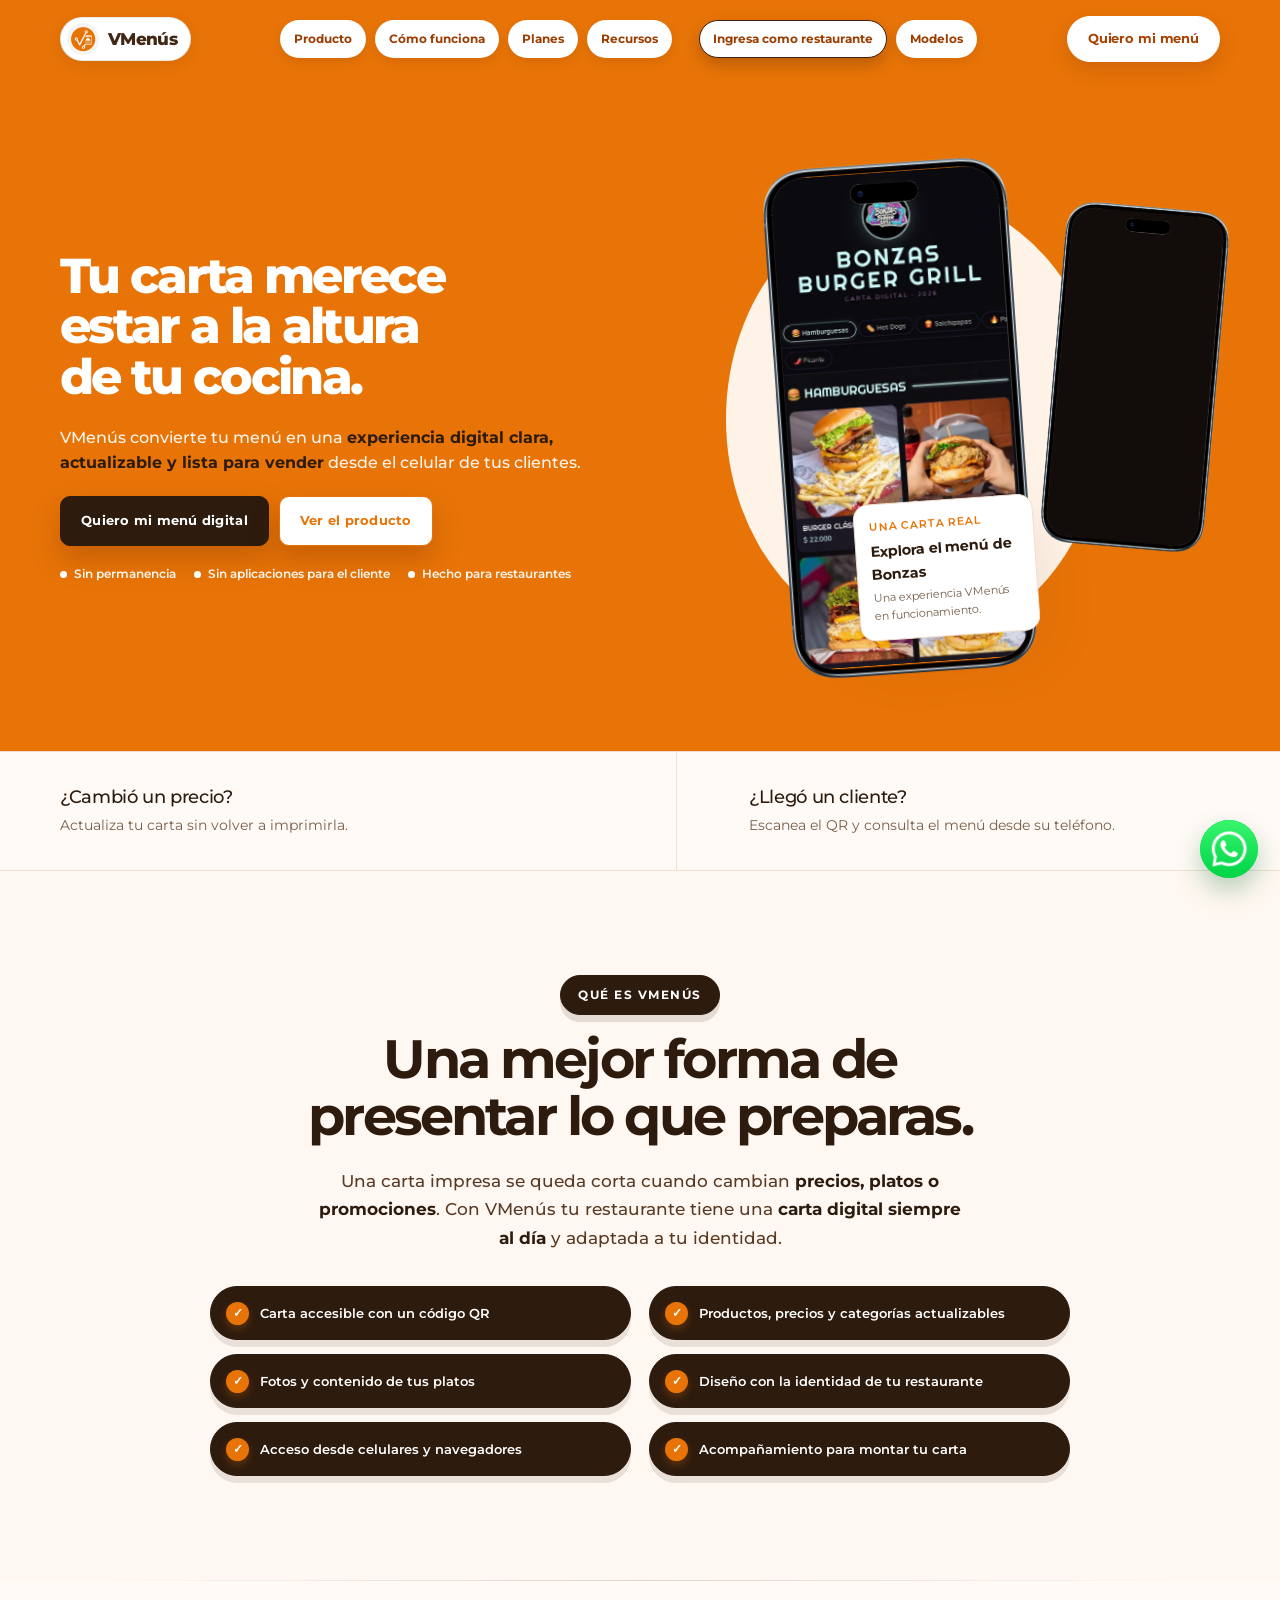
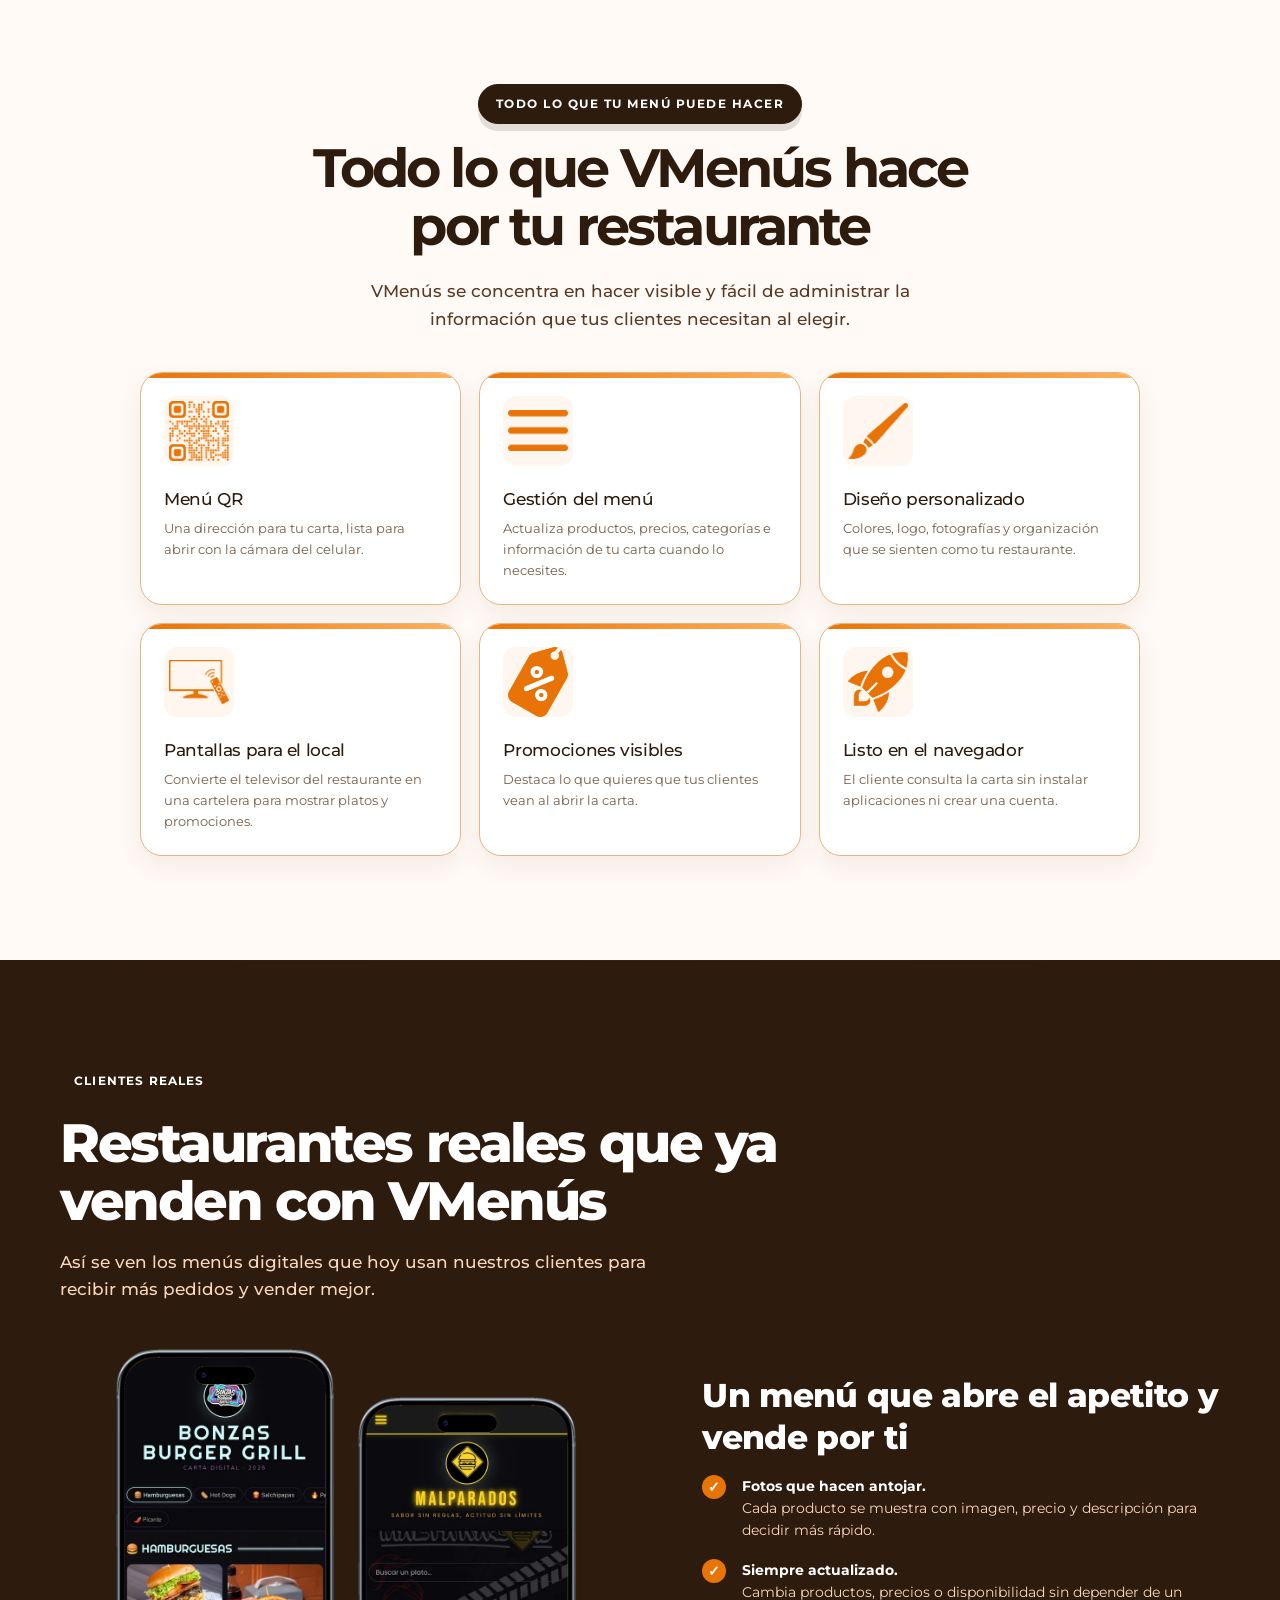
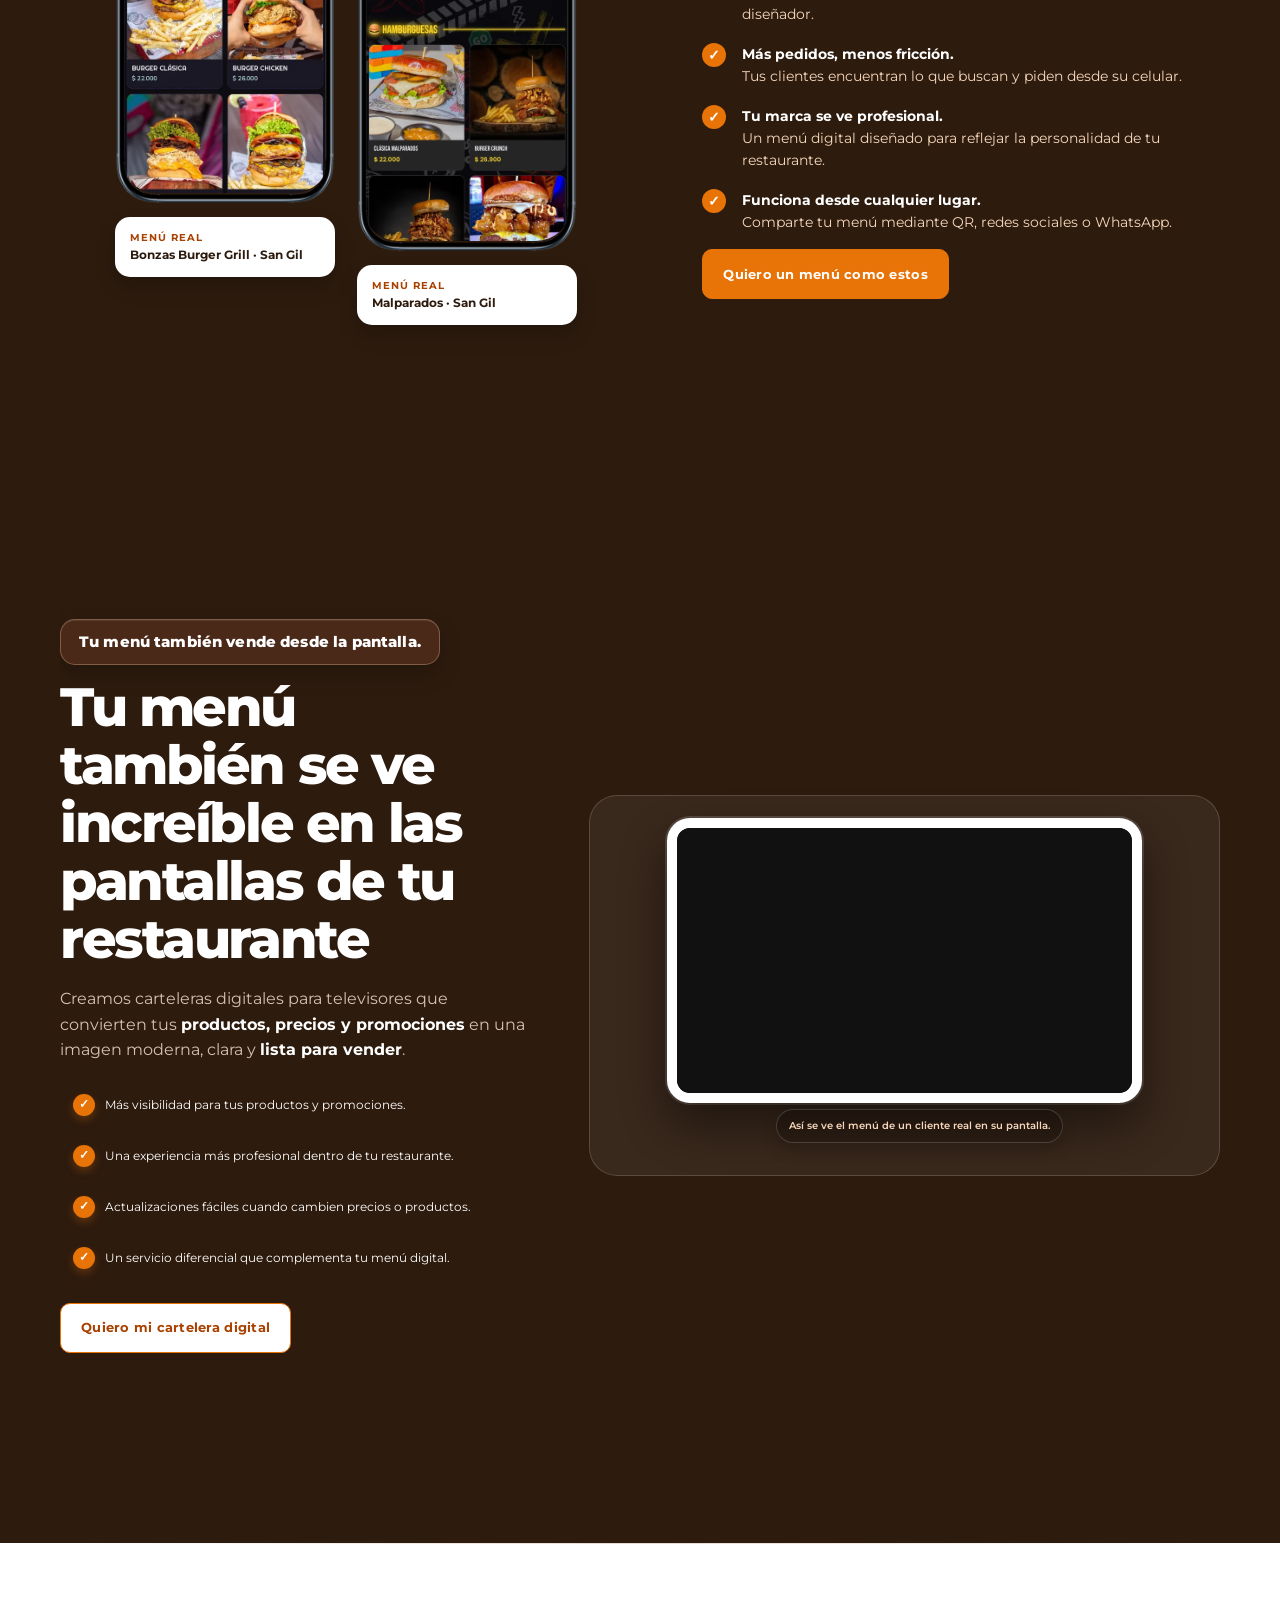
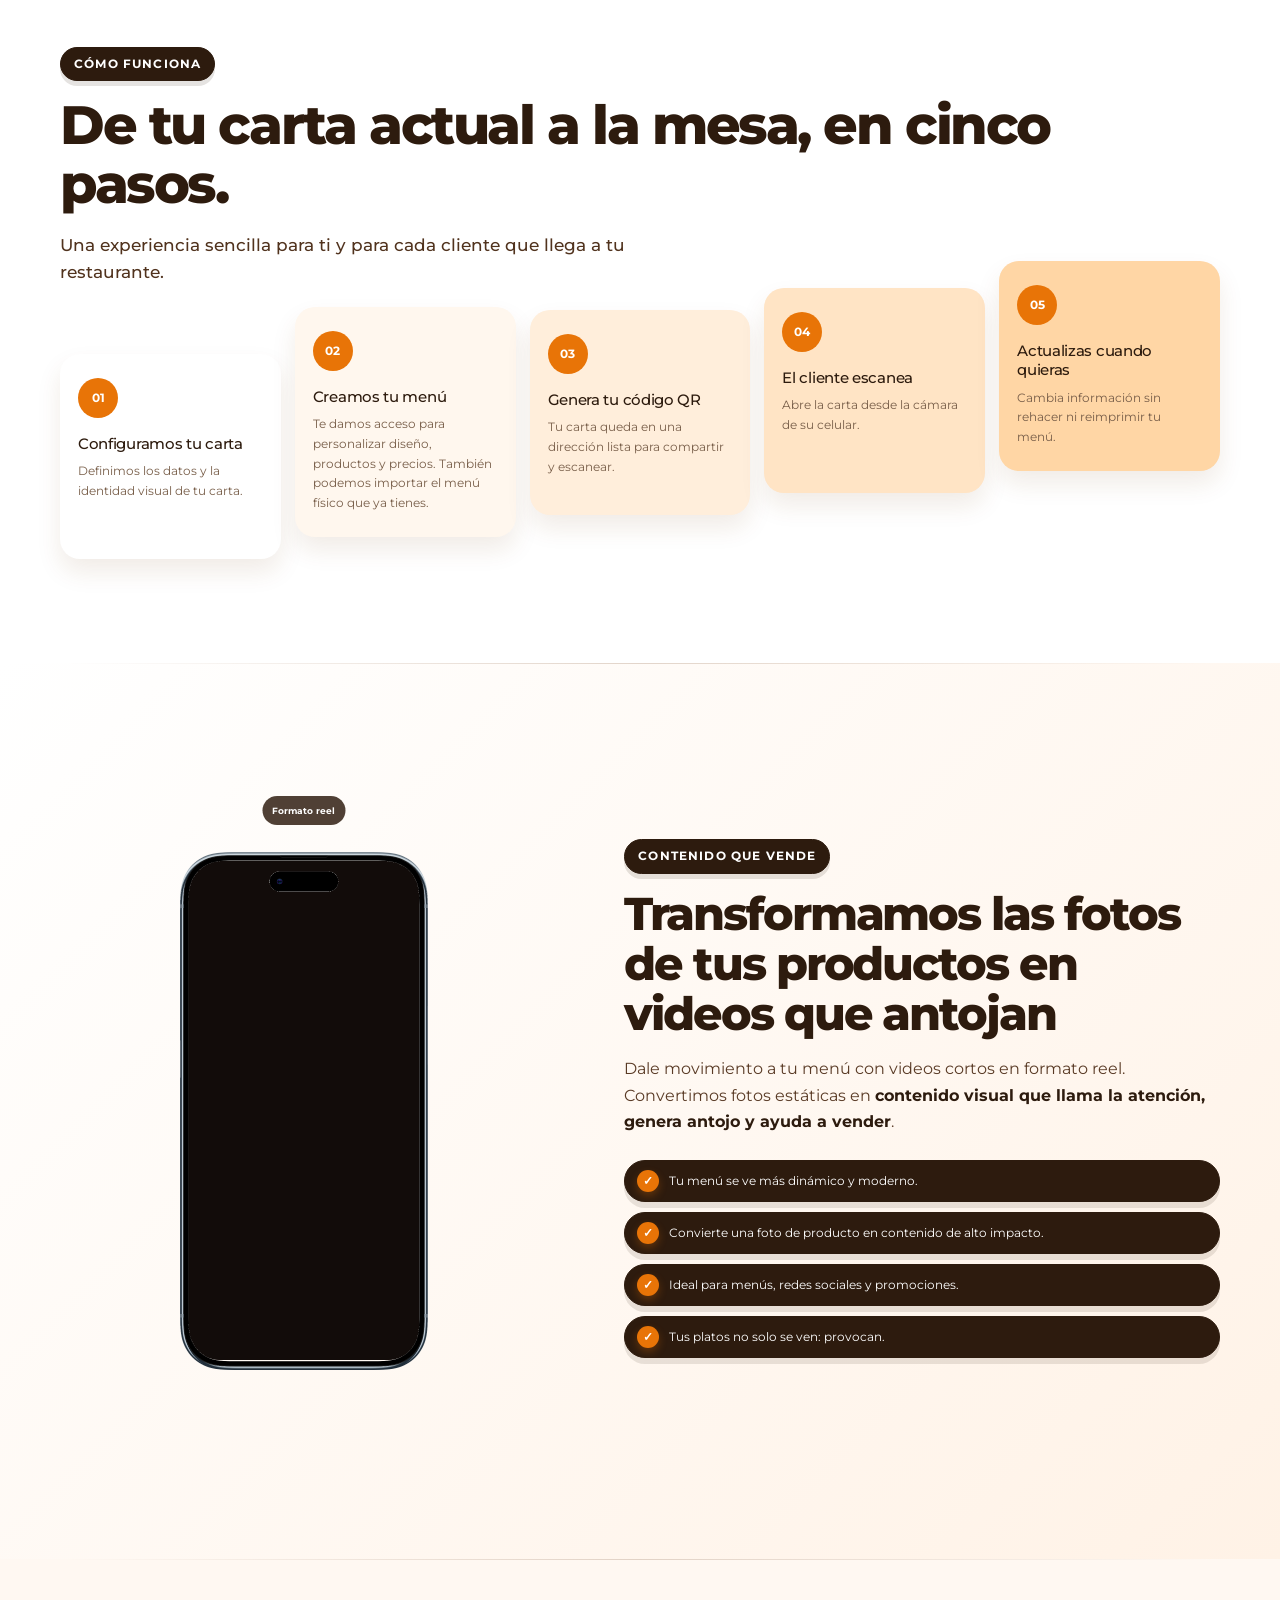
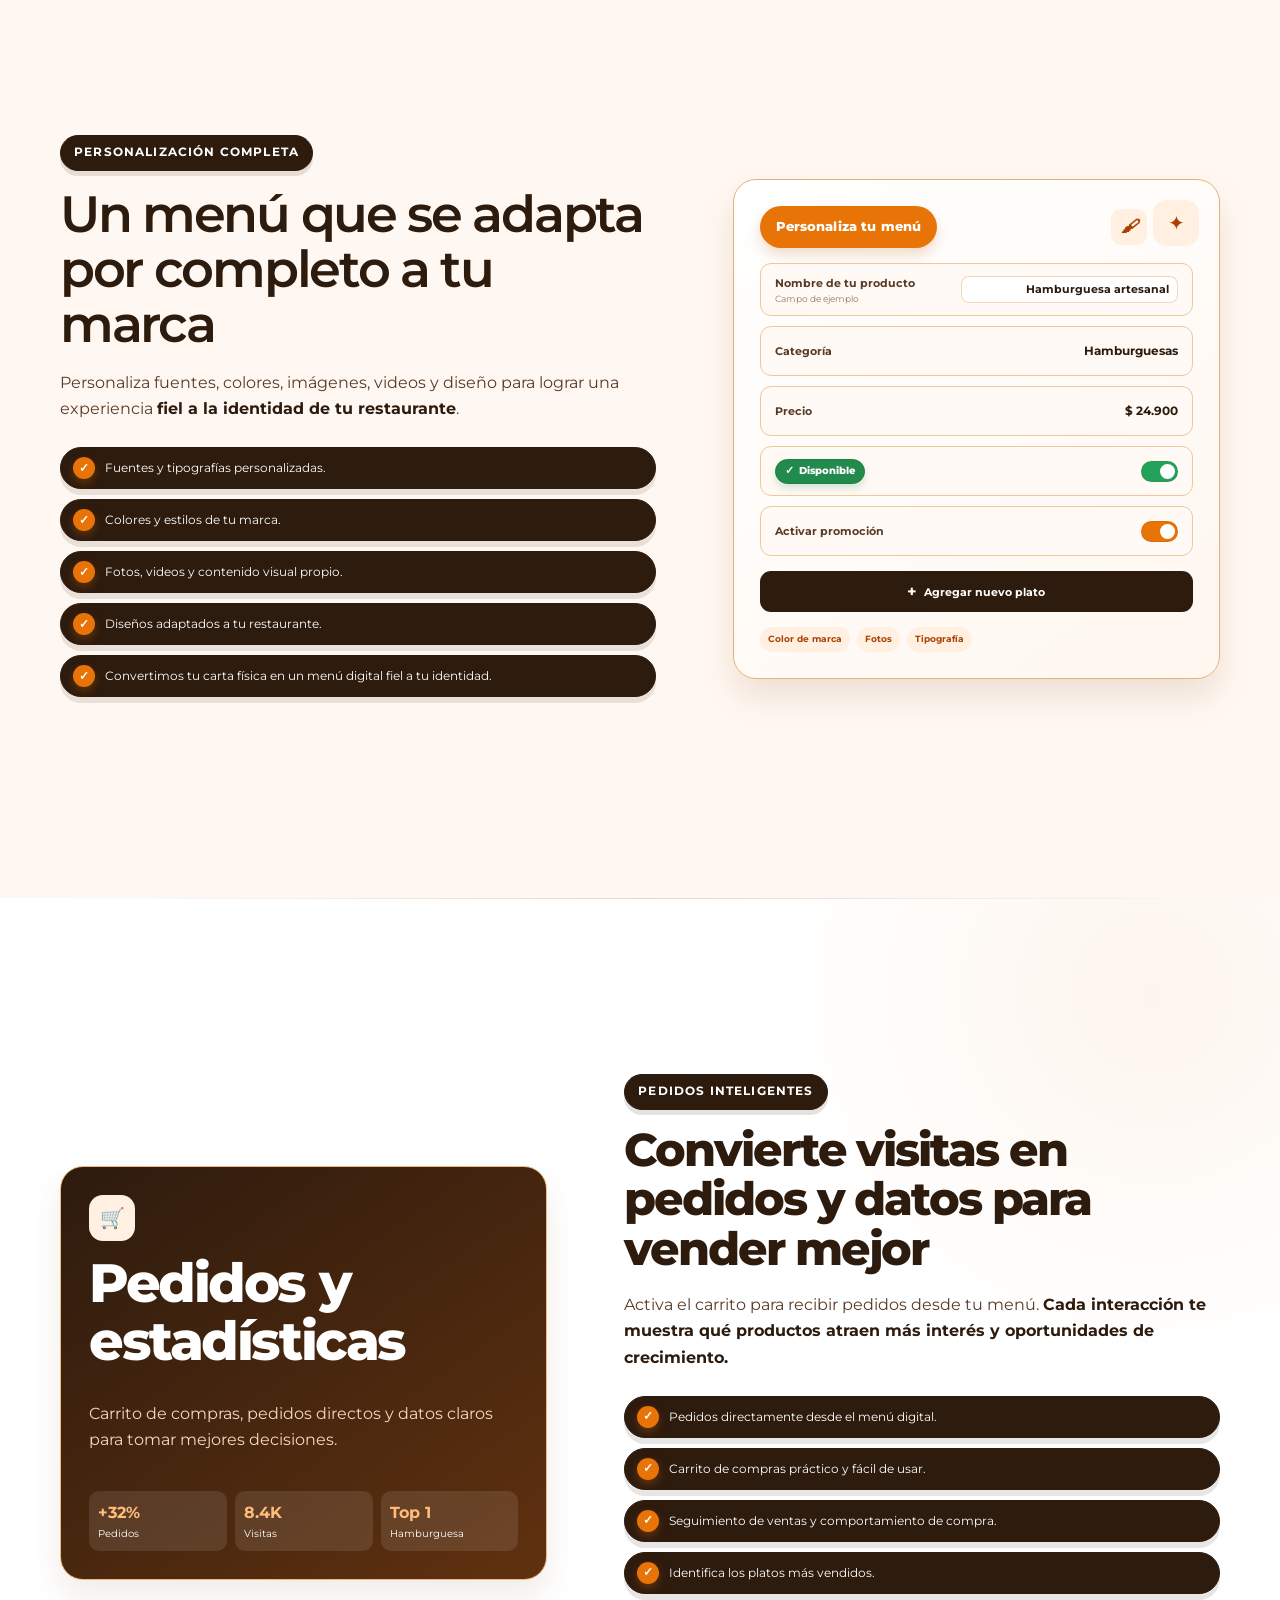
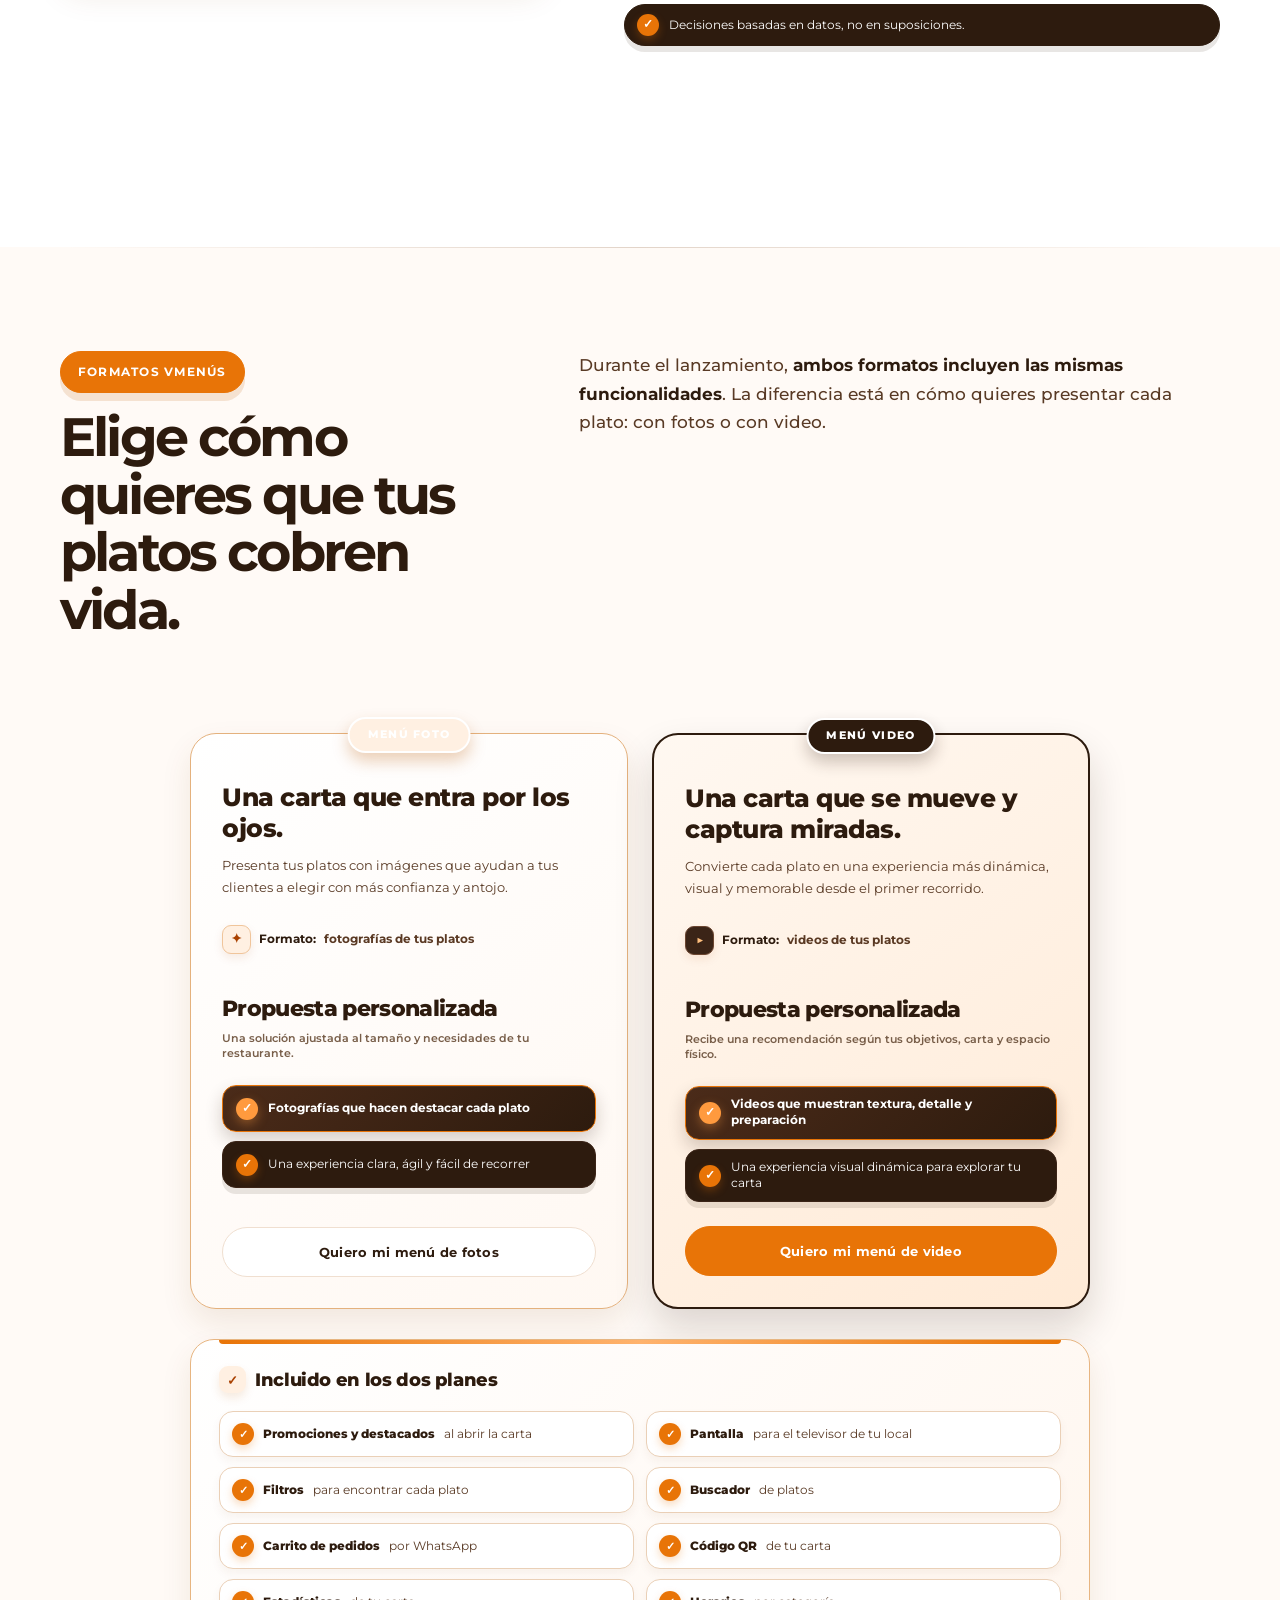
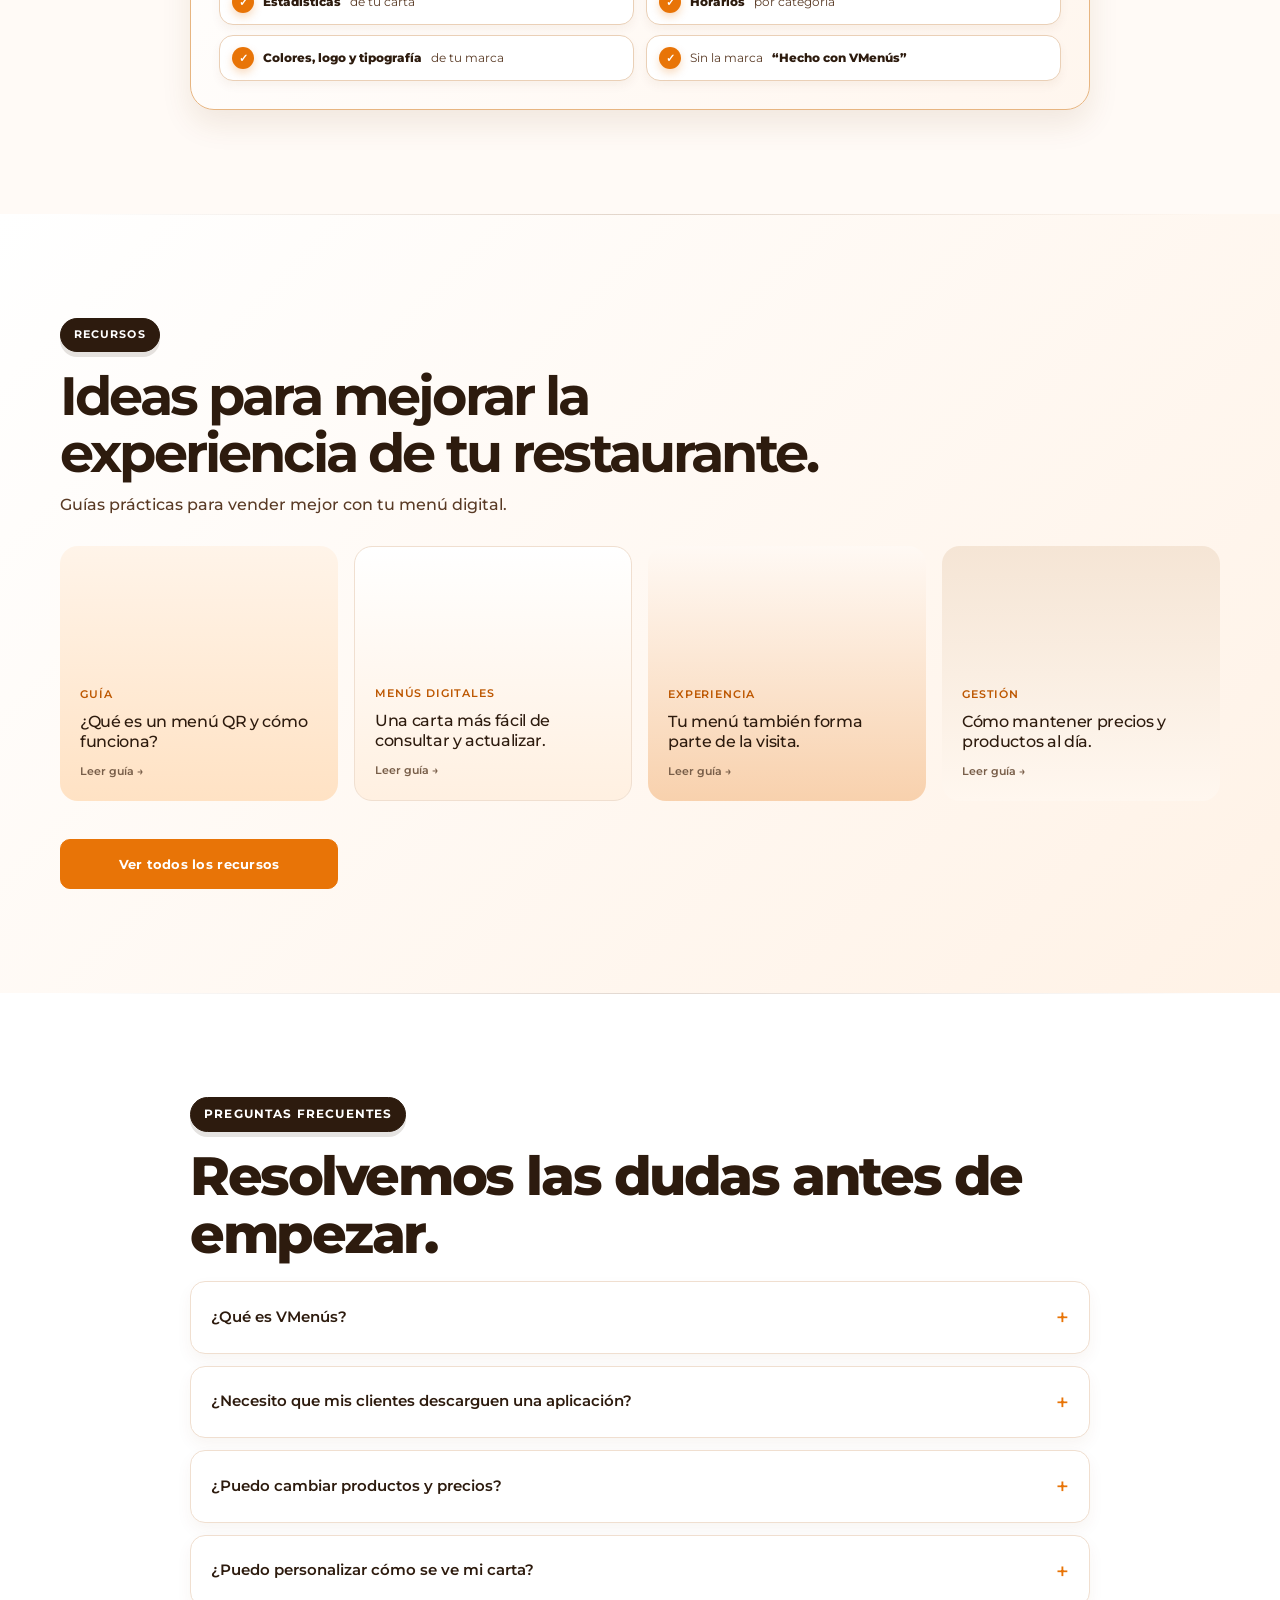
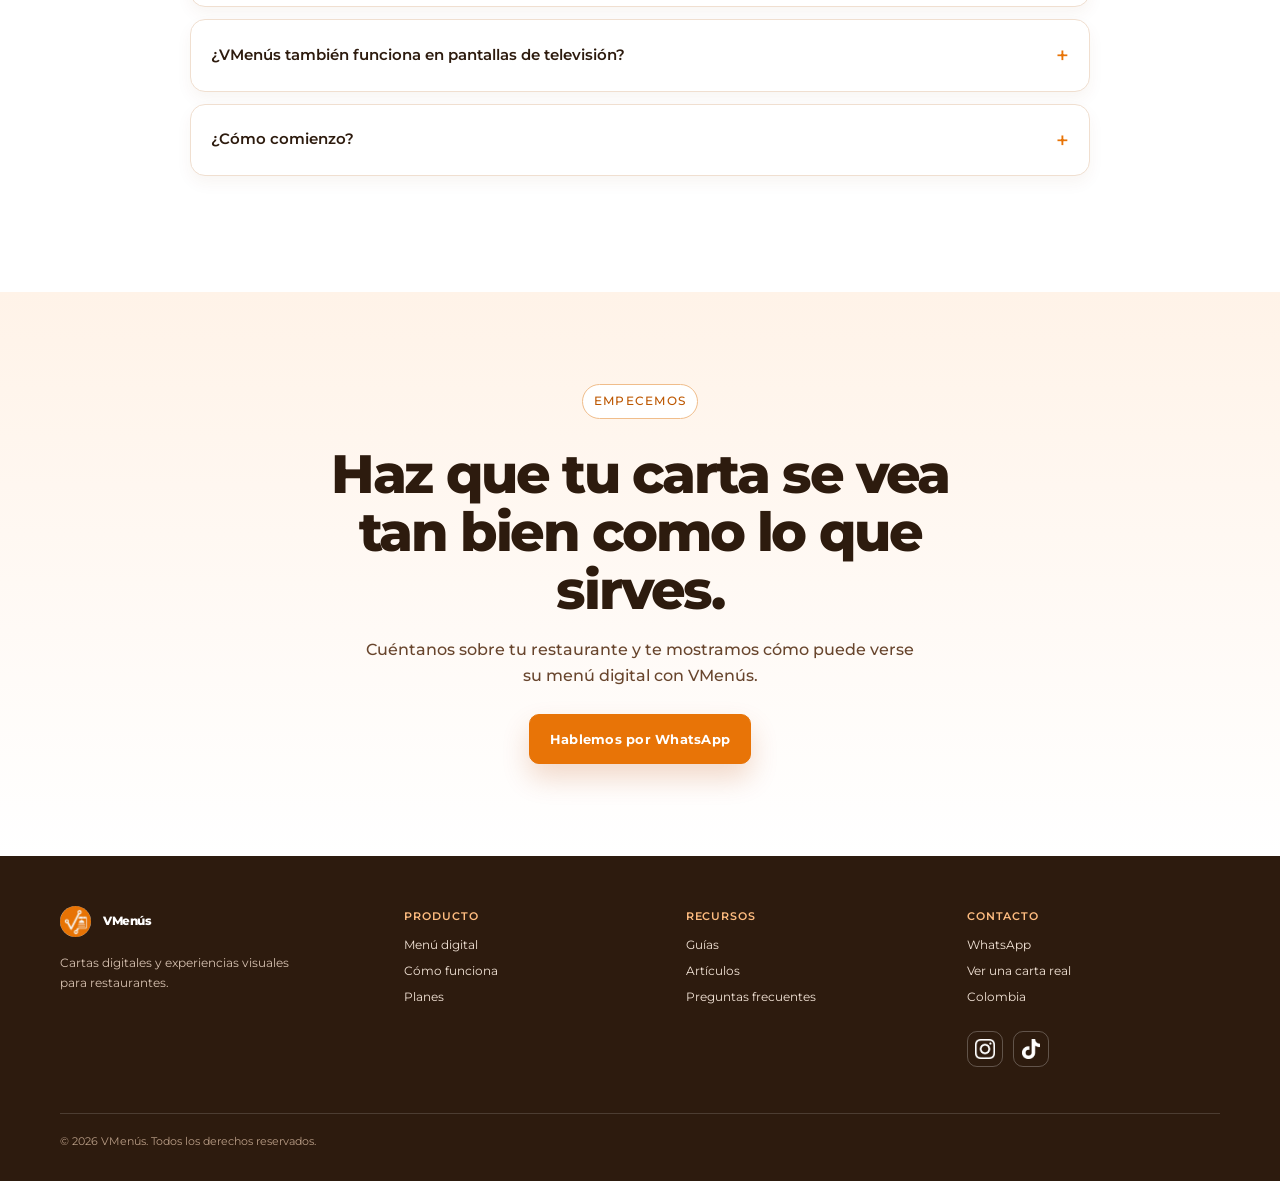
==== commit b0c09ccf: "Differentiate photo and video menu formats" ====
--- a/index.html
+++ b/index.html
@@ -11,7 +11,7 @@
 .hero{overflow:hidden;padding:88px 0 72px;background:linear-gradient(180deg,#fff 0%,#fff9f4 100%)}.hero-grid{display:grid;grid-template-columns:1.02fr .98fr;align-items:center;gap:clamp(40px,7vw,96px)}.hero-copy .texto-grande{margin-bottom:29px}.pruebas{display:flex;flex-wrap:wrap;gap:18px;margin-top:27px;color:var(--muted);font-size:.72rem;font-weight:600}.pruebas span:before{display:inline-block;width:7px;height:7px;margin-right:7px;border-radius:50%;background:var(--orange);content:""}.escena-producto{position:relative;min-height:570px}.halo{position:absolute;inset:36px 0 36px 50px;border-radius:48% 52% 34% 40%;background:var(--orange-pale)}.tarjeta-flotante{position:absolute;z-index:2;right:-12px;bottom:72px;width:212px;padding:17px;border:1px solid var(--line);border-radius:15px;background:#fff;box-shadow:var(--shadow)}.tarjeta-flotante span{display:block;color:var(--orange);font-size:.68rem;font-weight:600;letter-spacing:.08em;text-transform:uppercase}.tarjeta-flotante strong{display:block;margin-top:4px;font-size:.9rem}.tarjeta-flotante p{margin:3px 0 0;font-size:.7rem}.telefono{position:absolute;z-index:1;top:0;left:50%;width:min(286px,70%);padding:9px;border:8px solid #2b1b10;border-radius:39px;background:#2b1b10;box-shadow:0 24px 55px rgba(73,35,8,.25);transform:translateX(-50%) rotate(5deg)}.telefono:before{position:absolute;z-index:2;top:8px;left:50%;width:86px;height:20px;border-radius:0 0 13px 13px;background:#2b1b10;content:"";transform:translateX(-50%)}.pantalla{overflow:hidden;min-height:516px;border-radius:27px;background:#fff}.menu-cabecera{min-height:176px;padding:31px 20px 17px;background:linear-gradient(135deg,#e87407,#ff9b41);color:#fff}.menu-cabecera small{display:block;margin-bottom:12px;font-size:.6rem;font-weight:600;letter-spacing:.1em;opacity:.85;text-transform:uppercase}.menu-cabecera h3{margin:0;font-size:1.45rem;font-weight:800;letter-spacing:-.05em}.menu-cabecera p{margin:5px 0 0;color:#fff;font-size:.65rem;opacity:.9}.menu-cuerpo{padding:17px 15px}.menu-cuerpo>span{color:var(--orange);font-size:.61rem;font-weight:700;letter-spacing:.08em;text-transform:uppercase}.plato{display:grid;grid-template-columns:48px 1fr auto;gap:9px;align-items:center;padding:11px 0;border-bottom:1px solid #f5e8dd}.plato-img{width:48px;height:48px;border-radius:11px;background:linear-gradient(135deg,#ffe0bf,#e87407)}.plato:nth-of-type(3) .plato-img{background:linear-gradient(135deg,#fff0d9,#b84d03)}.plato:nth-of-type(4) .plato-img{background:linear-gradient(135deg,#ffd3a7,#f18a26)}.plato b{display:block;font-size:.69rem;line-height:1.3}.plato small{display:block;color:var(--muted);font-size:.58rem}.plato em{color:var(--orange-dark);font-size:.62rem;font-style:normal;font-weight:700}
 .franja{border-top:1px solid var(--line);border-bottom:1px solid var(--line);background:#fffaf6}.franja-grid{display:grid;grid-template-columns:1fr 1fr;gap:72px}.franja-grid>div{padding:34px 0}.franja-grid>div+div{border-left:1px solid var(--line);padding-left:72px}.franja h3{margin:0 0 5px;font-size:1.1rem}.franja p{margin:0;font-size:.86rem}.encabezado-seccion{display:grid;grid-template-columns:.7fr 1fr;gap:70px;margin-bottom:44px}.lista-check{display:grid;grid-template-columns:repeat(2,minmax(0,1fr));gap:12px 34px;margin:0;padding:0;list-style:none}.lista-check li{display:flex;gap:11px;align-items:flex-start;color:var(--muted);font-size:.88rem}.lista-check li:before{display:grid;flex:0 0 20px;width:20px;height:20px;place-items:center;border-radius:50%;background:var(--orange-pale);color:var(--orange-dark);content:"✓";font-size:.7rem;font-weight:700}.capacidades{display:grid;grid-template-columns:repeat(3,1fr);gap:18px}.capacidad{min-height:214px;padding:26px;border:1px solid var(--line);border-radius:var(--radius);background:#fff;transition:border-color .2s ease,transform .2s ease,box-shadow .2s ease}.capacidad:hover{border-color:#ebb275;box-shadow:var(--shadow);transform:translateY(-4px)}.icono{display:grid;width:44px;height:44px;place-items:center;margin-bottom:22px;border-radius:13px;background:var(--orange-pale);color:var(--orange-dark);font-size:1.1rem;font-weight:700}.capacidad p{margin:0;font-size:.82rem}
 .pasos{display:grid;grid-template-columns:repeat(5,1fr);gap:0;margin-top:43px}.paso{position:relative;min-height:180px;padding:0 22px 0 0}.paso:not(:last-child):after{position:absolute;top:19px;right:10px;left:42px;height:1px;background:var(--line);content:""}.numero{position:relative;z-index:1;display:grid;width:40px;height:40px;place-items:center;margin-bottom:23px;border-radius:50%;background:var(--orange);color:#fff;font-size:.72rem;font-weight:700}.paso h3{font-size:.95rem}.paso p{max-width:180px;margin:0;font-size:.77rem}.proximamente{display:grid;grid-template-columns:.85fr 1.15fr;gap:62px;align-items:center;padding:56px;border-radius:28px;background:var(--ink)}.proximamente .eyebrow{color:#ffac62}.proximamente h2{color:#fff}.proximamente p{color:#d6c1b0}.etiqueta{display:inline-flex;width:fit-content;padding:6px 9px;border:1px solid rgba(255,255,255,.25);border-radius:999px;color:#ffbd80;font-size:.66rem;font-weight:600;letter-spacing:.08em;text-transform:uppercase}.proxima-ilustracion{display:grid;min-height:210px;place-items:center;border:1px solid rgba(255,255,255,.16);border-radius:18px;background:rgba(255,255,255,.05);color:#fff;text-align:center}.proxima-ilustracion b{display:block;font-size:1.15rem}.proxima-ilustracion span{display:block;margin-top:7px;color:#d6c1b0;font-size:.75rem;font-weight:500}
-.planes{display:grid;grid-template-columns:repeat(2,1fr);gap:18px;max-width:860px;margin:0 auto}.plan{display:flex;min-height:382px;flex-direction:column;padding:28px;border:1px solid var(--line);border-radius:var(--radius);background:#fff}.plan.recomendado{border:2px solid var(--orange);box-shadow:var(--shadow)}.plan .etiqueta{margin-bottom:14px;border-color:var(--orange);color:var(--orange-dark)}.plan h3{margin-bottom:8px;font-size:1.3rem}.plan .precio{margin:18px 0 20px;color:var(--ink);font-size:1.75rem;font-weight:700;letter-spacing:-.05em}.plan .precio small{display:block;margin-top:3px;color:var(--muted);font-size:.66rem;font-weight:600;letter-spacing:0}.plan ul{display:grid;gap:9px;margin:0 0 25px;padding:0;list-style:none}.plan li{color:var(--muted);font-size:.76rem}.plan li:before{margin-right:8px;color:var(--orange);content:"•"}.plan .boton{margin-top:auto}.nota-placeholder{margin:19px 0 0;color:var(--muted);font-size:.74rem;text-align:center}.recursos{display:grid;grid-template-columns:repeat(4,1fr);gap:16px}.recurso{display:flex;min-height:255px;flex-direction:column;justify-content:flex-end;padding:20px;border-radius:18px;background:linear-gradient(180deg,#fff4e9 0%,#ffe2c4 100%);text-decoration:none;transition:transform .2s ease}.recurso:nth-child(2){background:linear-gradient(180deg,#fff 0%,#fff0e1 100%);border:1px solid var(--line)}.recurso:nth-child(3){background:linear-gradient(180deg,#fff9f4 0%,#f8d1ad 100%)}.recurso:nth-child(4){background:linear-gradient(180deg,#f5e5d5 0%,#fff7ef 100%)}.recurso:hover{transform:translateY(-4px)}.recurso span{margin-bottom:8px;color:var(--orange-dark);font-size:.66rem;font-weight:600;letter-spacing:.08em;text-transform:uppercase}.recurso h3{margin:0;font-size:.97rem}.recurso small{margin-top:12px;color:var(--muted);font-size:.7rem;font-weight:600}.faq{max-width:820px}details{border-top:1px solid var(--line)}details:last-child{border-bottom:1px solid var(--line)}summary{display:flex;cursor:pointer;align-items:center;justify-content:space-between;gap:20px;padding:20px 0;color:var(--ink);font-size:.92rem;font-weight:600;list-style:none}summary::-webkit-details-marker{display:none}summary:after{color:var(--orange);content:"+";font-size:1.35rem;font-weight:500}details[open] summary:after{content:"−"}details p{max-width:690px;padding:0 34px 20px 0;font-size:.84rem}.cierre{padding:92px 0;text-align:center;background:var(--orange-pale)}.cierre h2,.cierre p{margin-right:auto;margin-left:auto}.cierre h2{max-width:660px}.cierre p{max-width:560px;margin-bottom:26px}.cierre .botones{justify-content:center}footer{padding:48px 0 30px;background:var(--ink);color:#fff}.pie{display:grid;grid-template-columns:1.25fr repeat(3,1fr);gap:28px}.pie .logo{color:#fff}.pie p{max-width:250px;margin:13px 0 0;color:#d6c1b0;font-size:.75rem}.pie h3{margin:5px 0 11px;color:#ffbd80;font-size:.7rem;font-weight:600;letter-spacing:.08em;text-transform:uppercase}.pie a{display:block;margin:7px 0;color:#f3e4d7;font-size:.75rem;text-decoration:none}.pie a:hover{color:#ffbd80}.copyright{margin:39px 0 0;padding-top:19px;border-top:1px solid rgba(255,255,255,.15);color:#b99d86;font-size:.68rem}
+.planes{display:grid;grid-template-columns:repeat(3,1fr);gap:18px}.plan{display:flex;min-height:382px;flex-direction:column;padding:28px;border:1px solid var(--line);border-radius:var(--radius);background:#fff}.plan.recomendado{border:2px solid var(--orange);box-shadow:var(--shadow)}.plan .etiqueta{margin-bottom:14px;border-color:var(--orange);color:var(--orange-dark)}.plan h3{margin-bottom:8px;font-size:1.3rem}.plan .precio{margin:18px 0 20px;color:var(--ink);font-size:1.75rem;font-weight:700;letter-spacing:-.05em}.plan .precio small{display:block;margin-top:3px;color:var(--muted);font-size:.66rem;font-weight:600;letter-spacing:0}.plan ul{display:grid;gap:9px;margin:0 0 25px;padding:0;list-style:none}.plan li{color:var(--muted);font-size:.76rem}.plan li:before{margin-right:8px;color:var(--orange);content:"•"}.plan .boton{margin-top:auto}.nota-placeholder{margin:19px 0 0;color:var(--muted);font-size:.74rem;text-align:center}.recursos{display:grid;grid-template-columns:repeat(4,1fr);gap:16px}.recurso{display:flex;min-height:255px;flex-direction:column;justify-content:flex-end;padding:20px;border-radius:18px;background:linear-gradient(180deg,#fff4e9 0%,#ffe2c4 100%);text-decoration:none;transition:transform .2s ease}.recurso:nth-child(2){background:linear-gradient(180deg,#fff 0%,#fff0e1 100%);border:1px solid var(--line)}.recurso:nth-child(3){background:linear-gradient(180deg,#fff9f4 0%,#f8d1ad 100%)}.recurso:nth-child(4){background:linear-gradient(180deg,#f5e5d5 0%,#fff7ef 100%)}.recurso:hover{transform:translateY(-4px)}.recurso span{margin-bottom:8px;color:var(--orange-dark);font-size:.66rem;font-weight:600;letter-spacing:.08em;text-transform:uppercase}.recurso h3{margin:0;font-size:.97rem}.recurso small{margin-top:12px;color:var(--muted);font-size:.7rem;font-weight:600}.faq{max-width:820px}details{border-top:1px solid var(--line)}details:last-child{border-bottom:1px solid var(--line)}summary{display:flex;cursor:pointer;align-items:center;justify-content:space-between;gap:20px;padding:20px 0;color:var(--ink);font-size:.92rem;font-weight:600;list-style:none}summary::-webkit-details-marker{display:none}summary:after{color:var(--orange);content:"+";font-size:1.35rem;font-weight:500}details[open] summary:after{content:"−"}details p{max-width:690px;padding:0 34px 20px 0;font-size:.84rem}.cierre{padding:92px 0;text-align:center;background:var(--orange-pale)}.cierre h2,.cierre p{margin-right:auto;margin-left:auto}.cierre h2{max-width:660px}.cierre p{max-width:560px;margin-bottom:26px}.cierre .botones{justify-content:center}footer{padding:48px 0 30px;background:var(--ink);color:#fff}.pie{display:grid;grid-template-columns:1.25fr repeat(3,1fr);gap:28px}.pie .logo{color:#fff}.pie p{max-width:250px;margin:13px 0 0;color:#d6c1b0;font-size:.75rem}.pie h3{margin:5px 0 11px;color:#ffbd80;font-size:.7rem;font-weight:600;letter-spacing:.08em;text-transform:uppercase}.pie a{display:block;margin:7px 0;color:#f3e4d7;font-size:.75rem;text-decoration:none}.pie a:hover{color:#ffbd80}.copyright{margin:39px 0 0;padding-top:19px;border-top:1px solid rgba(255,255,255,.15);color:#b99d86;font-size:.68rem}
 @media(max-width:900px){.nav-enlaces{display:none}.hero-grid,.encabezado-seccion,.proximamente{grid-template-columns:1fr}.escena-producto{min-height:510px;max-width:480px;margin:auto;width:100%}.capacidades{grid-template-columns:repeat(2,1fr)}.pasos{grid-template-columns:repeat(3,1fr);row-gap:30px}.paso:nth-child(3):after{display:none}.recursos{grid-template-columns:repeat(2,1fr)}.pie{grid-template-columns:1.2fr 1fr 1fr}.pie>:first-child{grid-column:1/-1}}@media(max-width:620px){.contenedor{width:min(100% - 32px,1160px)}.seccion{padding:70px 0}.hero{padding:54px 0 55px}h1{font-size:clamp(2.55rem,14vw,4rem)}.boton{width:100%}.pruebas{display:grid;gap:9px}.escena-producto{min-height:470px}.telefono{width:245px}.pantalla{min-height:438px}.menu-cabecera{min-height:150px}.tarjeta-flotante{right:0;bottom:25px;width:175px}.franja-grid{grid-template-columns:1fr;gap:0}.franja-grid>div,.franja-grid>div+div{padding:25px 0;border:0;border-top:1px solid var(--line)}.franja-grid>div:first-child{border-top:0}.encabezado-seccion{gap:10px;margin-bottom:30px}.lista-check,.capacidades,.planes,.recursos{grid-template-columns:1fr}.pasos{grid-template-columns:1fr;gap:7px}.paso{min-height:0;padding:0 0 20px 58px}.paso:not(:last-child):after{top:40px;right:auto;bottom:-1px;left:19px;width:1px;height:auto}.numero{position:absolute;top:0;left:0}.paso p{max-width:none}.proximamente{gap:30px;padding:31px 24px}.pie{grid-template-columns:1fr 1fr}}@media(prefers-reduced-motion:reduce){html{scroll-behavior:auto}*,*:before,*:after{transition:none!important}}
 /* Refinamientos de navegación, accesibilidad y demo real de Bonzas. */
 .nav-enlaces a{position:relative;padding:8px 0;transition:color .22s ease,transform .22s ease}.nav-enlaces a:after{position:absolute;right:0;bottom:1px;left:0;height:2px;border-radius:99px;background:var(--orange);content:"";transform:scaleX(0);transform-origin:right;transition:transform .22s ease}.nav-enlaces a:hover,.nav-enlaces a:focus-visible{color:var(--orange-dark);outline:0;transform:translateY(-1px)}.nav-enlaces a:hover:after,.nav-enlaces a:focus-visible:after{transform:scaleX(1);transform-origin:left}.menu-toggle{display:none;width:42px;height:42px;border:1px solid var(--line);border-radius:10px;background:#fff;color:var(--ink);font:inherit;font-size:1.15rem}.menu-toggle:focus-visible,.capacidad:focus-visible,.whatsapp-flotante:focus-visible{outline:3px solid rgba(232,116,7,.35);outline-offset:3px}.demo-real{position:relative;overflow:hidden;height:516px;border-radius:27px;background:#121218}.demo-real iframe{position:relative;z-index:2;width:100%;height:100%;border:0;background:#121218;scrollbar-width:none}.demo-real iframe::-webkit-scrollbar{display:none}.demo-respaldo{position:absolute;inset:0;overflow:hidden;background:#121218}.demo-respaldo img{display:block;width:100%;height:auto;animation:recorrer-menu 24s ease-in-out infinite alternate;will-change:transform}.demo-real.cargado .demo-respaldo{display:none}@keyframes recorrer-menu{from{transform:translateY(0)}to{transform:translateY(calc(-100% + 516px))}}.telefono:hover .demo-respaldo img,.telefono:focus-within .demo-respaldo img{animation-play-state:paused}.whatsapp-flotante{position:fixed;z-index:20;right:22px;bottom:22px;display:grid;width:58px;height:58px;place-items:center;border:0;border-radius:50%;background:#25d366;color:#fff;box-shadow:0 12px 26px rgba(18,109,51,.3);text-decoration:none;transition:transform .2s ease,box-shadow .2s ease;animation:entrada-whatsapp .45s ease-out both}.whatsapp-flotante:hover{box-shadow:0 15px 30px rgba(18,109,51,.4);transform:translateY(-3px) scale(1.04)}.whatsapp-flotante svg{width:28px;height:28px;fill:currentColor}@keyframes entrada-whatsapp{from{opacity:0;transform:translateY(14px)}to{opacity:1;transform:translateY(0)}}.seccion{position:relative}.seccion:nth-of-type(even){background-image:radial-gradient(circle at 90% 10%,rgba(232,116,7,.07),transparent 26%)}.revelar{opacity:0;transform:translateY(16px);transition:opacity .5s ease,transform .5s ease}.revelar.visible{opacity:1;transform:none}@media(max-width:900px){.menu-toggle{display:grid;place-items:center}.nav .boton{display:none}.nav-enlaces{position:absolute;top:72px;right:16px;left:16px;display:none;flex-direction:column;align-items:stretch;gap:0;padding:10px 18px;border:1px solid var(--line);border-radius:16px;background:#fff;box-shadow:var(--shadow)}.nav-enlaces.abierto{display:flex}.nav-enlaces a{padding:12px 0}.nav-enlaces a:after{bottom:6px}.demo-real{height:438px}@keyframes recorrer-menu{from{transform:translateY(0)}to{transform:translateY(calc(-100% + 438px))}}}.capacidad{outline:none}.capacidad:focus-visible{border-color:var(--orange);box-shadow:var(--shadow)}.capacidad:hover .icono,.capacidad:focus-visible .icono{transform:scale(1.08) rotate(-3deg)}.icono{transition:transform .2s ease,background .2s ease}@media(prefers-reduced-motion:reduce){.demo-respaldo img,.whatsapp-flotante{animation:none}.revelar{opacity:1;transform:none}.nav-enlaces a,.boton,.capacidad,.icono,.whatsapp-flotante{transition:none!important}}
@@ -99,7 +99,7 @@
 .nav-enlaces{gap:9px!important}.nav-enlaces a,.nav-enlaces a:after{background-image:none!important}.barra.en-hero .nav-enlaces a{padding:8px 13px!important;border:1px solid rgba(255,255,255,.78);border-radius:999px;background:#fff!important;color:#9b3d00!important;box-shadow:0 4px 10px rgba(91,39,5,.13);font-weight:700}.barra.en-hero .nav-enlaces a:hover,.barra.en-hero .nav-enlaces a:focus-visible{background:#fff2e5!important;color:#7d3000!important;box-shadow:0 9px 17px rgba(91,39,5,.2);outline:0;transform:translateY(-2px) scale(1.025)}.barra.en-hero .nav-enlaces a:active{transform:translateY(0) scale(.98)}.barra:not(.en-hero) .nav-enlaces a{padding:8px 13px!important;border:1px solid transparent;border-radius:999px;background:var(--orange)!important;color:#fff!important;box-shadow:0 4px 10px rgba(164,65,0,.16);font-weight:700}.barra:not(.en-hero) .nav-enlaces a:hover,.barra:not(.en-hero) .nav-enlaces a:focus-visible{background:var(--orange-dark)!important;box-shadow:0 9px 17px rgba(164,65,0,.22);outline:0;transform:translateY(-2px) scale(1.025)}.barra:not(.en-hero) .nav-enlaces a:active{transform:translateY(0) scale(.98)}.nav-enlaces a[aria-current="page"]{box-shadow:0 0 0 2px rgba(255,255,255,.42),0 6px 13px rgba(91,39,5,.16)!important}@media(max-width:900px){.nav-enlaces,.nav-enlaces.abierto{gap:8px!important;padding:12px!important}.nav-enlaces a,.barra.en-hero .nav-enlaces a,.barra:not(.en-hero) .nav-enlaces a{padding:10px 13px!important;border:1px solid #f1c496!important;background:#fff4ea!important;color:#9b3d00!important;box-shadow:none!important}.nav-enlaces a:hover,.nav-enlaces a:focus-visible,.barra.en-hero .nav-enlaces a:hover,.barra:not(.en-hero) .nav-enlaces a:hover{background:#ffe5ce!important;color:#7d3000!important;transform:translateX(2px)!important}.nav-enlaces a[aria-current="page"]{border-color:var(--orange)!important;background:var(--orange)!important;color:#fff!important;box-shadow:none!important}}
 /* Marcos idénticos a los iPhone del hero para los clientes reales. */
 .cliente-real .telefono-cliente{width:220px!important;height:auto!important;aspect-ratio:1003 / 2077;padding:0!important;border:0!important;border-radius:0!important;background:transparent!important;box-shadow:none!important;overflow:visible!important}.cliente-real .telefono-cliente:before{display:none!important}.cliente-real .telefono-cliente:after{position:absolute;z-index:3;inset:0;background:url('imagenes/iphone-frame-v2.webp') center/100% 100% no-repeat;content:'';pointer-events:none}.cliente-real .telefono-cliente figure{position:absolute;z-index:1;inset:2.15% 2.75% 2.25%;height:auto!important;overflow:hidden;border-radius:35px}.cliente-real .telefono-cliente img{width:100%;height:auto}@keyframes recorrer-cliente{from{transform:translateY(0)}to{transform:translateY(calc(-100% + 432px))}}.enlaces-servicios{display:grid;grid-template-columns:repeat(3,1fr);gap:16px;margin-top:34px}.enlace-servicio{display:flex;min-height:138px;flex-direction:column;justify-content:space-between;padding:20px;border:1px solid #e9bb8c;border-radius:19px;background:#fff;color:#2d1b0e;text-decoration:none;box-shadow:0 9px 20px rgba(100,49,10,.07);transition:transform .25s ease,box-shadow .25s ease,border-color .25s ease}.enlace-servicio span{color:#a94100;font-size:.64rem;font-weight:800;letter-spacing:.1em;text-transform:uppercase}.enlace-servicio strong{font-size:1.05rem}.enlace-servicio:hover,.enlace-servicio:focus-visible{border-color:#e87407;box-shadow:0 18px 32px rgba(100,49,10,.16);outline:0;transform:translateY(-6px)}@media(max-width:900px){.cliente-real .telefono-cliente{width:190px!important}@keyframes recorrer-cliente{from{transform:translateY(0)}to{transform:translateY(calc(-100% + 372px))}}}@media(max-width:620px){.cliente-real .telefono-cliente{width:145px!important}@keyframes recorrer-cliente{from{transform:translateY(0)}to{transform:translateY(calc(-100% + 284px))}}.enlaces-servicios{grid-template-columns:1fr;gap:11px}.enlace-servicio{min-height:108px;padding:17px}}
-</style><style>.nav-enlaces .acceso-restaurante{margin-left:clamp(6px,1.4vw,20px)!important;border-color:#392113!important;background:#392113!important;color:#fff!important;box-shadow:0 7px 15px rgba(45,27,14,.24)!important}.nav-enlaces .acceso-restaurante:hover,.nav-enlaces .acceso-restaurante:focus-visible{background:#5b321b!important;color:#fff!important;box-shadow:0 11px 20px rgba(45,27,14,.3)!important}@media(max-width:900px){.nav-enlaces .acceso-restaurante{margin-top:4px!important;margin-left:0!important;border-color:#392113!important;background:#392113!important;color:#fff!important}}</style><style>.recursos-encabezado{grid-template-columns:1fr!important;gap:10px!important;margin-bottom:28px!important}.recursos-encabezado h2{max-width:760px!important;margin-bottom:0}.recursos-encabezado .texto-grande{max-width:620px;margin:0;font-size:1rem}.recursos-encabezado+ .recursos{margin-top:0}@media(max-width:620px){.recursos-encabezado{gap:8px!important;margin-bottom:24px!important}.recursos-encabezado .texto-grande{font-size:.94rem}}</style><style>.nav-acciones{display:flex;align-items:center;gap:10px}.nav-acciones .boton{white-space:nowrap}.barra .nav .nav-acciones .boton-acceso{background:#392113;border-color:#392113;color:#fff;box-shadow:0 7px 15px rgba(45,27,14,.24)}.barra .nav .nav-acciones .boton-acceso:hover,.barra .nav .nav-acciones .boton-acceso:focus-visible{background:#5b321b;border-color:#5b321b;color:#fff}.barra.en-hero .nav .nav-acciones .boton-acceso{border-color:rgba(255,255,255,.55)}.nav-enlaces a.acceso-movil{display:none}@media(max-width:900px){.nav-acciones{display:none}.nav-enlaces a.acceso-movil{display:block}}@media(min-width:901px) and (max-width:1060px){.barra .nav-enlaces{gap:2px!important}header.barra .nav .nav-enlaces a{padding:8px 9px!important}.nav-acciones{gap:6px}.barra .nav .nav-acciones .boton{padding:10px 12px;font-size:.72rem}}</style><style>.plan{min-height:0}.plan .plan-subtitulo{margin:0 0 10px;color:var(--ink);font-size:.72rem;font-weight:700}.plan .precio{font-size:1.25rem}.plan-incluye{max-width:860px;margin:18px auto 0;padding:28px;border:1px solid var(--line);border-radius:var(--radius);background:#fff}.plan-incluye h3{margin-bottom:16px;font-size:1.1rem}.plan-incluye ul{display:grid;grid-template-columns:repeat(2,1fr);gap:9px 24px;margin:0;padding:0;list-style:none}.plan-incluye li{color:var(--muted);font-size:.8rem}.plan-incluye li:before{margin-right:8px;color:var(--orange);content:"✓";font-weight:800}.plan-incluye .nota-placeholder{margin-top:22px;text-align:left}.plan-incluye .nota-placeholder a{color:var(--orange-dark);font-weight:700}@media(max-width:620px){.plan-incluye{padding:22px}.plan-incluye ul{grid-template-columns:1fr}}</style></head>
+</style><style>.nav-enlaces .acceso-restaurante{margin-left:clamp(6px,1.4vw,20px)!important;border-color:#392113!important;background:#392113!important;color:#fff!important;box-shadow:0 7px 15px rgba(45,27,14,.24)!important}.nav-enlaces .acceso-restaurante:hover,.nav-enlaces .acceso-restaurante:focus-visible{background:#5b321b!important;color:#fff!important;box-shadow:0 11px 20px rgba(45,27,14,.3)!important}@media(max-width:900px){.nav-enlaces .acceso-restaurante{margin-top:4px!important;margin-left:0!important;border-color:#392113!important;background:#392113!important;color:#fff!important}}</style><style>.recursos-encabezado{grid-template-columns:1fr!important;gap:10px!important;margin-bottom:28px!important}.recursos-encabezado h2{max-width:760px!important;margin-bottom:0}.recursos-encabezado .texto-grande{max-width:620px;margin:0;font-size:1rem}.recursos-encabezado+ .recursos{margin-top:0}@media(max-width:620px){.recursos-encabezado{gap:8px!important;margin-bottom:24px!important}.recursos-encabezado .texto-grande{font-size:.94rem}}</style></head>
 <body>
 <style>
 /* Prueba de hero continuo: mismo naranja para la barra y sin curva ni degradado inferior. */
@@ -240,8 +240,16 @@
 .planes-comun li strong{color:#2d1b0e;font-weight:800}
 .planes-comun li:hover{border-color:#e87407;background:#fff8f1;box-shadow:0 12px 20px rgba(120,64,19,.14);transform:translateY(-3px) scale(1.012)}
 @media(max-width:620px){.planes-comun{margin-top:22px;padding:22px 15px;border-radius:19px}.planes-comun ul{grid-template-columns:1fr;gap:8px}.planes-comun li{min-height:43px;padding:9px 10px;font-size:.7rem}.planes-comun h3{font-size:1rem}}
+/* El formato es la diferencia: ambos planes comparten las funcionalidades de lanzamiento. */
+#planes .plan-formato{display:flex;align-items:center;gap:8px;margin:4px 0 17px;color:#5a3923;font-size:.78rem;font-weight:700}
+#planes .plan-formato:before{display:grid;width:27px;height:27px;place-items:center;border:1px solid #f0c59b;border-radius:9px;background:#fff0e2;color:#a94100;font-size:.8rem;box-shadow:0 4px 10px rgba(169,65,0,.1);content:'✦'}
+#planes .plan-video .plan-formato:before{border-color:#6b4530;background:#3b2417;color:#ffbf7e;content:'▶'}
+#planes .plan-foto .etiqueta{background:#fff0e2!important}
+#planes .plan-video .etiqueta{background:#2d1b0e!important;color:#fff!important}
+#planes .plan-formato strong{color:#2d1b0e}
+@media(max-width:620px){#planes .plan-formato{margin-bottom:14px;font-size:.73rem}}
 </style>
-<header class="barra en-hero"><nav class="contenedor nav" aria-label="Navegación principal"><a class="logo" href="#inicio"><img src="imagenes/vmenus-logo-v1.png" width="33" height="33" alt="Logo VMenús">VMenús</a><button class="menu-toggle" type="button" aria-expanded="false" aria-controls="menu-principal" aria-label="Abrir menú de navegación">☰</button><div class="nav-enlaces" id="menu-principal"><a href="#producto">Producto</a><a href="#como-funciona">Cómo funciona</a><a href="#planes">Planes</a><a href="recursos/">Recursos</a><a class="acceso-restaurante acceso-movil" href="https://adminvmenus.verificame.click/" target="_blank" rel="noopener noreferrer">Ingresa como restaurante</a></div><div class="nav-acciones"><a class="boton boton-acceso" href="https://adminvmenus.verificame.click/" target="_blank" rel="noopener noreferrer">Ingresa como restaurante</a><a class="boton" href="https://wa.me/573151182283?text=Hola%2C%20quiero%20conocer%20VMenús">Quiero mi menú</a></div></nav></header>
+<header class="barra en-hero"><nav class="contenedor nav" aria-label="Navegación principal"><a class="logo" href="#inicio"><img src="imagenes/vmenus-logo-v1.png" width="33" height="33" alt="Logo VMenús">VMenús</a><button class="menu-toggle" type="button" aria-expanded="false" aria-controls="menu-principal" aria-label="Abrir menú de navegación">☰</button><div class="nav-enlaces" id="menu-principal"><a href="#producto">Producto</a><a href="#como-funciona">Cómo funciona</a><a href="#planes">Planes</a><a href="recursos/">Recursos</a><a class="acceso-restaurante" href="https://adminvmenus.verificame.click/" target="_blank" rel="noopener noreferrer">Ingresa como restaurante</a></div><a class="boton" href="https://wa.me/573151182283?text=Hola%2C%20quiero%20conocer%20VMenús">Quiero mi menú</a></nav></header>
 <main>
 <section class="hero" id="inicio"><div class="contenedor hero-grid"><div class="hero-copy"><p class="eyebrow">Menús digitales para restaurantes</p><h1>Tu carta merece estar a la altura de tu cocina.</h1><p class="texto-grande">VMenús convierte tu menú en una experiencia digital clara, actualizable y lista para que tus clientes la vean desde su celular.</p><div class="botones"><a class="boton" href="https://wa.me/573151182283?text=Hola%2C%20quiero%20la%20carta%20digital%20para%20mi%20restaurante">Quiero mi menú digital</a><a class="boton boton-secundario" href="#producto">Ver el producto</a></div><div class="pruebas"><span>Sin permanencia</span><span>Sin aplicaciones para el cliente</span><span>Hecho para restaurantes</span></div></div><div class="escena-producto" aria-label="Demostración real del menú de Bonzas"><div class="halo"></div><div class="telefono"><div class="demo-real"><div class="demo-respaldo"><img src="imagenes/bonzas-menu-v1.webp" width="480" height="13882" alt="Captura completa del menú de Bonzas"></div><iframe title="Menú real de Bonzas" src="https://menu.vmenus.co/bonzas" loading="lazy" tabindex="0"></iframe></div><div class="tarjeta-flotante"><span>Una carta real</span><strong>Explora el menú de Bonzas</strong><p>Una experiencia VMenús en funcionamiento.</p></div></div></div></div></section>
 <section class="franja"><div class="contenedor franja-grid"><div><h3>¿Cambió un precio?</h3><p>Actualiza tu carta sin volver a imprimirla.</p></div><div><h3>¿Llegó un cliente?</h3><p>Escanea el QR y consulta el menú desde su teléfono.</p></div></div></section>
@@ -249,7 +257,7 @@
 <section class="seccion" style="background:#fffaf6"><div class="contenedor"><div class="encabezado-seccion"><div><p class="eyebrow">Capacidades</p><h2>Lo esencial para que tu carta trabaje contigo.</h2></div><div><p class="texto-grande">VMenus se concentra en hacer visible y fácil de administrar la información que tus clientes necesitan al elegir.</p></div></div><div class="capacidades"><article class="capacidad"><div class="icono">QR</div><h3>Menú QR</h3><p>Una dirección para tu carta, lista para abrir con la cámara del celular.</p></article><article class="capacidad"><div class="icono">☰</div><h3>Gestión del menú</h3><p>Actualiza productos, precios, categorías e información de tu carta cuando lo necesites.</p></article><article class="capacidad"><div class="icono">✦</div><h3>Diseño personalizado</h3><p>Colores, logo, fotografías y organización que se sienten como tu restaurante.</p></article><article class="capacidad"><div class="icono">▣</div><h3>Pantallas para el local</h3><p>Convierte el televisor del restaurante en una cartelera para mostrar platos y promociones.</p></article><article class="capacidad"><div class="icono">◉</div><h3>Promociones visibles</h3><p>Destaca lo que quieres que tus clientes vean al abrir la carta.</p></article><article class="capacidad"><div class="icono">↗</div><h3>Listo en el navegador</h3><p>El cliente consulta la carta sin instalar aplicaciones ni crear una cuenta.</p></article></div></div></section>
 <section class="seccion" id="como-funciona"><div class="contenedor"><p class="eyebrow">Cómo funciona</p><h2>De tu carta actual a la mesa, en cinco pasos.</h2><p class="texto-grande">Una experiencia sencilla para ti y para cada cliente que llega a tu restaurante.</p><div class="pasos"><article class="paso"><div class="numero">01</div><h3>Configuramos tu restaurante</h3><p>Definimos los datos y la identidad visual de tu carta.</p></article><article class="paso"><div class="numero">02</div><h3>Creamos el menú</h3><p>Cargamos categorías, productos, fotos, precios e información.</p></article><article class="paso"><div class="numero">03</div><h3>Recibes tu QR</h3><p>Tu carta queda en una dirección lista para compartir y escanear.</p></article><article class="paso"><div class="numero">04</div><h3>El cliente escanea</h3><p>Abre la carta desde la cámara de su celular.</p></article><article class="paso"><div class="numero">05</div><h3>Actualizas cuando quieras</h3><p>Cambia información sin rehacer ni reimprimir tu menú.</p></article></div></div></section>
 <section class="seccion"><div class="contenedor proximamente"><div><p class="eyebrow">Nuevo servicio</p><h2>Tu menú también se ve increíble en las pantallas de tu restaurante</h2><p>Creamos carteleras digitales para televisores que muestran tus productos, precios y promociones con una imagen moderna, clara y lista para vender.</p><ul><li>Más visibilidad para tus productos y promociones.</li><li>Una experiencia más profesional dentro de tu restaurante.</li><li>Actualizaciones fáciles cuando cambien precios o productos.</li><li>Un servicio diferencial que complementa tu menú digital.</li></ul><a class="boton" href="https://wa.me/573151182283?text=Hola%2C%20quiero%20mi%20cartelera%20digital">Quiero mi cartelera digital</a></div><div class="proxima-ilustracion"><div class="cartelera-muestra"><b>Menú del día</b><span>Una pantalla lista para vender</span><div class="cartelera-lineas"><i></i><i></i><i></i></div></div></div></div></section>
-<section class="seccion" id="planes" style="background:#fffaf6"><div class="contenedor"><div class="encabezado-seccion"><div><p class="eyebrow">Planes</p><h2>Elige la opción que mejor encaje con tu restaurante.</h2></div><div><p class="texto-grande">En nuestro lanzamiento, los dos planes incluyen todas las funciones de VMenus. Lo único que cambia es cómo se ve tu carta: con fotos o con video.</p></div></div><div class="planes"><article class="plan"><h3>Plan Fotos</h3><p>Una carta clara y elegante, hecha con las fotos de tus platos.</p><p class="precio">Precio de lanzamiento<small>Escríbenos y te lo compartimos</small></p><p class="plan-subtitulo">Elige cómo se organiza tu carta</p><ul><li>Categorías arriba</li><li>Categorías al lado</li><li>Explorar, con buscador y filtros</li></ul><a class="boton boton-secundario" href="https://wa.me/573151182283?text=Hola%2C%20quiero%20el%20plan%20Fotos%20de%20VMenus">Quiero el plan Fotos</a></article><article class="plan"><h3>Plan Video</h3><p>Cada plato en movimiento: sube tus videos o créalos con IA a partir de la foto.</p><p class="precio">Precio de lanzamiento<small>Escríbenos y te lo compartimos</small></p><p class="plan-subtitulo">Elige el formato de tu carta</p><ul><li>Horizontal 16:9, una columna de tarjetas</li><li>Vertical 9:16, un plato por pantalla</li></ul><a class="boton" href="https://wa.me/573151182283?text=Hola%2C%20quiero%20el%20plan%20Video%20de%20VMenus">Quiero el plan Video</a></article></div><div class="plan-incluye"><h3>Incluido en los dos planes</h3><ul><li>Promociones y destacados al abrir la carta</li><li>Pantalla para el televisor de tu local</li><li>Filtros para encontrar cada plato</li><li>Buscador de platos</li><li>Carrito de pedidos por WhatsApp</li><li>Código QR de tu carta</li><li>Estadísticas de tu carta</li><li>Horarios por categoría</li><li>Colores, logo y tipografía de tu marca</li><li>Sin la marca «Hecho con VMenus»</li></ul><p class="nota-placeholder">Después del lanzamiento iremos ofreciendo niveles con diferentes funciones. <a href="modelos.html">Mira cartas reales</a>.</p></div></div></section>
+<section class="seccion" id="planes" style="background:#fffaf6"><div class="contenedor"><div class="encabezado-seccion"><div><p class="eyebrow">Planes</p><h2>Elige la opción que mejor encaje con tu restaurante.</h2></div><div><p class="texto-grande">Estamos preparando los detalles de cada plan. La estructura queda lista para comparar lo que incluye cada uno con claridad.</p></div></div><div class="planes"><article class="plan"><h3>Plan 1</h3><p>Una descripción breve de este plan irá aquí.</p><p class="precio">Precio<small>Por definir</small></p><ul><li>Característica por definir</li><li>Característica por definir</li><li>Característica por definir</li></ul><a class="boton boton-secundario" href="https://wa.me/573151182283?text=Hola%2C%20quiero%20conocer%20los%20planes%20de%20VMenus">Consultar plan</a></article><article class="plan recomendado"><span class="etiqueta">Recomendado</span><h3>Plan 2</h3><p>Una descripción breve de este plan irá aquí.</p><p class="precio">Precio<small>Por definir</small></p><ul><li>Característica por definir</li><li>Característica por definir</li><li>Característica por definir</li></ul><a class="boton" href="https://wa.me/573151182283?text=Hola%2C%20quiero%20conocer%20los%20planes%20de%20VMenus">Consultar plan</a></article><article class="plan"><h3>Plan 3</h3><p>Una descripción breve de este plan irá aquí.</p><p class="precio">Precio<small>Por definir</small></p><ul><li>Característica por definir</li><li>Característica por definir</li><li>Característica por definir</li></ul><a class="boton boton-secundario" href="https://wa.me/573151182283?text=Hola%2C%20quiero%20conocer%20los%20planes%20de%20VMenus">Consultar plan</a></article></div><p class="nota-placeholder">Los nombres, precios y características definitivos se añadirán cuando estén definidos.</p></div></section>
 <section class="seccion" id="recursos"><div class="contenedor"><div class="encabezado-seccion recursos-encabezado"><div><p class="eyebrow">Recursos</p><h2>Ideas para mejorar la experiencia de tu restaurante.</h2></div><div><p class="texto-grande">Guías prácticas para vender mejor con tu menú digital.</p></div></div><div class="recursos"><a class="recurso" href="recursos/menu-qr/"><span>Guía</span><h3>¿Qué es un menú QR y cómo funciona?</h3><small>Leer guía →</small></a><a class="recurso" href="recursos/carta-digital/"><span>Menús digitales</span><h3>Una carta más fácil de consultar y actualizar.</h3><small>Leer guía →</small></a><a class="recurso" href="recursos/experiencia-de-menu/"><span>Experiencia</span><h3>Tu menú también forma parte de la visita.</h3><small>Leer guía →</small></a><a class="recurso" href="recursos/gestion-del-menu/"><span>Gestión</span><h3>Cómo mantener precios y productos al día.</h3><small>Leer guía →</small></a><a class="boton" style="margin-top:22px" href="recursos/">Ver todos los recursos</a></div></div></section>
 <section class="seccion"><div class="contenedor faq"><p class="eyebrow">Preguntas frecuentes</p><h2>Resolvemos las dudas antes de empezar.</h2><details><summary>¿Qué es VMenus?</summary><p>VMenus es una carta digital para restaurantes. Tus clientes acceden a ella con un código QR desde su celular.</p></details><details><summary>¿Necesito que mis clientes descarguen una aplicación?</summary><p>No. La carta se abre en el navegador del celular después de escanear el QR.</p></details><details><summary>¿Puedo cambiar productos y precios?</summary><p>Sí. La carta está pensada para que puedas actualizar la información cuando sea necesario, sin reimprimirla.</p></details><details><summary>¿Puedo personalizar cómo se ve mi carta?</summary><p>Sí. VMenus puede adaptarse a los colores, logo, fotografías y estilo visual de tu restaurante.</p></details><details><summary>¿VMenus también funciona en pantallas de televisión?</summary><p>VMenus incluye la posibilidad de usar una cartelera para mostrar platos y promociones en el televisor del local, según el plan.</p></details><details><summary>¿Cómo comienzo?</summary><p>Escríbenos por WhatsApp y cuéntanos cómo tienes hoy tu carta. Te orientamos para montarla.</p></details></div></section>
 <section class="cierre"><div class="contenedor"><p class="eyebrow">Empecemos</p><h2>Haz que tu carta se vea tan bien como lo que sirves.</h2><p>Cuéntanos sobre tu restaurante y te mostramos cómo puede verse su menú digital con VMenus.</p><div class="botones"><a class="boton" href="https://wa.me/573151182283?text=Hola%2C%20quiero%20la%20carta%20digital%20para%20mi%20restaurante">Hablemos por WhatsApp</a></div></div></section>
@@ -300,13 +308,12 @@
 }
 const seccionPlanes = document.querySelector('#planes');
 if (seccionPlanes) {
-  seccionPlanes.querySelector('.eyebrow').textContent = 'Planes VMenús';
-  seccionPlanes.querySelector('h2').textContent = 'Elige el plan que hará que tu menú venda mejor.';
-  seccionPlanes.querySelector('.texto-grande').textContent = 'Dos formas claras de darle a tu restaurante una presencia digital más profesional.';
-  seccionPlanes.querySelector('.planes').innerHTML = `<article class="plan"><span class="etiqueta">Para empezar</span><h3>Plan Digital</h3><p>Todo lo necesario para presentar tu carta de forma profesional, clara y fácil de compartir.</p><p class="precio">Propuesta personalizada<small>Cuéntanos qué necesita tu restaurante y recibe una cotización a tu medida.</small></p><ul><li>Menú QR listo para compartir</li><li>Productos, fotos y categorías</li><li>Precios siempre actualizables</li><li>Diseño alineado con tu marca</li></ul><a class="boton boton-secundario" href="https://wa.me/573151182283?text=Hola%2C%20quiero%20conocer%20el%20Plan%20Digital%20de%20VMenús">Quiero este plan</a></article><article class="plan recomendado"><span class="etiqueta">Experiencia completa</span><h3>Plan Experiencia</h3><p>Para restaurantes que quieren llevar su menú más lejos con recursos visuales que convierten miradas en antojo.</p><p class="precio">Propuesta personalizada<small>Incluye una recomendación según tus objetivos, carta y espacio físico.</small></p><ul><li>Todo lo del Plan Digital</li><li>Contenido visual para destacar platos</li><li>Opciones de cartelera para TV</li><li>Acompañamiento de personalización</li></ul><a class="boton" href="https://wa.me/573151182283?text=Hola%2C%20quiero%20conocer%20el%20Plan%20Experiencia%20de%20VMenús">Quiero potenciar mi menú</a></article>`;
+  seccionPlanes.querySelector('.eyebrow').textContent = 'Formatos VMenús';
+  seccionPlanes.querySelector('h2').textContent = 'Elige cómo quieres que tus platos cobren vida.';
+  seccionPlanes.querySelector('.texto-grande').innerHTML = 'Durante el lanzamiento, <strong>ambos formatos incluyen las mismas funcionalidades</strong>. La diferencia está en cómo quieres presentar cada plato: con fotos o con video.';
 }
 if (seccionPlanes) {
-  seccionPlanes.querySelector('.planes').innerHTML = `<article class="plan"><span class="etiqueta">Plan Digital</span><h3>Una carta que se encuentra y se elige.</h3><p>La base profesional para que tus clientes exploren, encuentren y compartan tu menú sin fricción.</p><p class="precio">Propuesta personalizada<small>Una solución ajustada al tamaño y necesidades de tu restaurante.</small></p><ul class="plan-beneficios"><li class="beneficio-destacado">Promociones y productos destacados al abrir la carta</li><li class="beneficio-destacado">Código QR de tu carta</li><li>Filtros para encontrar cada plato</li><li>Buscador de platos</li><li>Horarios por categoría</li><li class="beneficio-destacado">Colores, logo y tipografía de tu marca</li></ul><a class="boton boton-secundario" href="https://wa.me/573151182283?text=Hola%2C%20quiero%20conocer%20el%20Plan%20Digital%20de%20VMenús">Quiero este plan</a></article><article class="plan recomendado"><span class="etiqueta">Plan Experiencia</span><h3>Tu menú como una vitrina que vende.</h3><p>Una experiencia completa para impulsar antojo, pedidos y presencia de marca dentro y fuera del restaurante.</p><p class="precio">Propuesta personalizada<small>Recibe una recomendación según tus objetivos, carta y espacio físico.</small></p><ul class="plan-beneficios"><li class="beneficio-destacado">Pantalla para el televisor de tu local</li><li class="beneficio-destacado">Carrito de pedidos por WhatsApp</li><li>Estadísticas de tu carta</li><li class="beneficio-destacado">Sin la marca “Hecho con VMenús”</li><li>Promociones y productos destacados al abrir la carta</li><li>Colores, logo y tipografía de tu marca</li></ul><a class="boton" href="https://wa.me/573151182283?text=Hola%2C%20quiero%20conocer%20el%20Plan%20Experiencia%20de%20VMenús">Quiero potenciar mi menú</a></article>`;
+  seccionPlanes.querySelector('.planes').innerHTML = `<article class="plan plan-foto"><span class="etiqueta">Menú Foto</span><h3>Una carta que entra por los ojos.</h3><p>Presenta tus platos con imágenes que ayudan a tus clientes a elegir con más confianza y antojo.</p><p class="plan-formato"><strong>Formato:</strong> fotografías de tus platos</p><p class="precio">Propuesta personalizada<small>Una solución ajustada al tamaño y necesidades de tu restaurante.</small></p><ul class="plan-beneficios"><li class="beneficio-destacado">Fotografías que hacen destacar cada plato</li><li>Una experiencia clara, ágil y fácil de recorrer</li></ul><a class="boton boton-secundario" href="https://wa.me/573151182283?text=Hola%2C%20quiero%20conocer%20el%20Men%C3%BA%20Foto%20de%20VMen%C3%BAs">Quiero mi menú de fotos</a></article><article class="plan plan-video recomendado"><span class="etiqueta">Menú Video</span><h3>Una carta que se mueve y captura miradas.</h3><p>Convierte cada plato en una experiencia más dinámica, visual y memorable desde el primer recorrido.</p><p class="plan-formato"><strong>Formato:</strong> videos de tus platos</p><p class="precio">Propuesta personalizada<small>Recibe una recomendación según tus objetivos, carta y espacio físico.</small></p><ul class="plan-beneficios"><li class="beneficio-destacado">Videos que muestran textura, detalle y preparación</li><li>Una experiencia visual dinámica para explorar tu carta</li></ul><a class="boton" href="https://wa.me/573151182283?text=Hola%2C%20quiero%20conocer%20el%20Men%C3%BA%20Video%20de%20VMen%C3%BAs">Quiero mi menú de video</a></article>`;
 }
 if (seccionPlanes) {
   const planesGrid = seccionPlanes.querySelector('.planes');
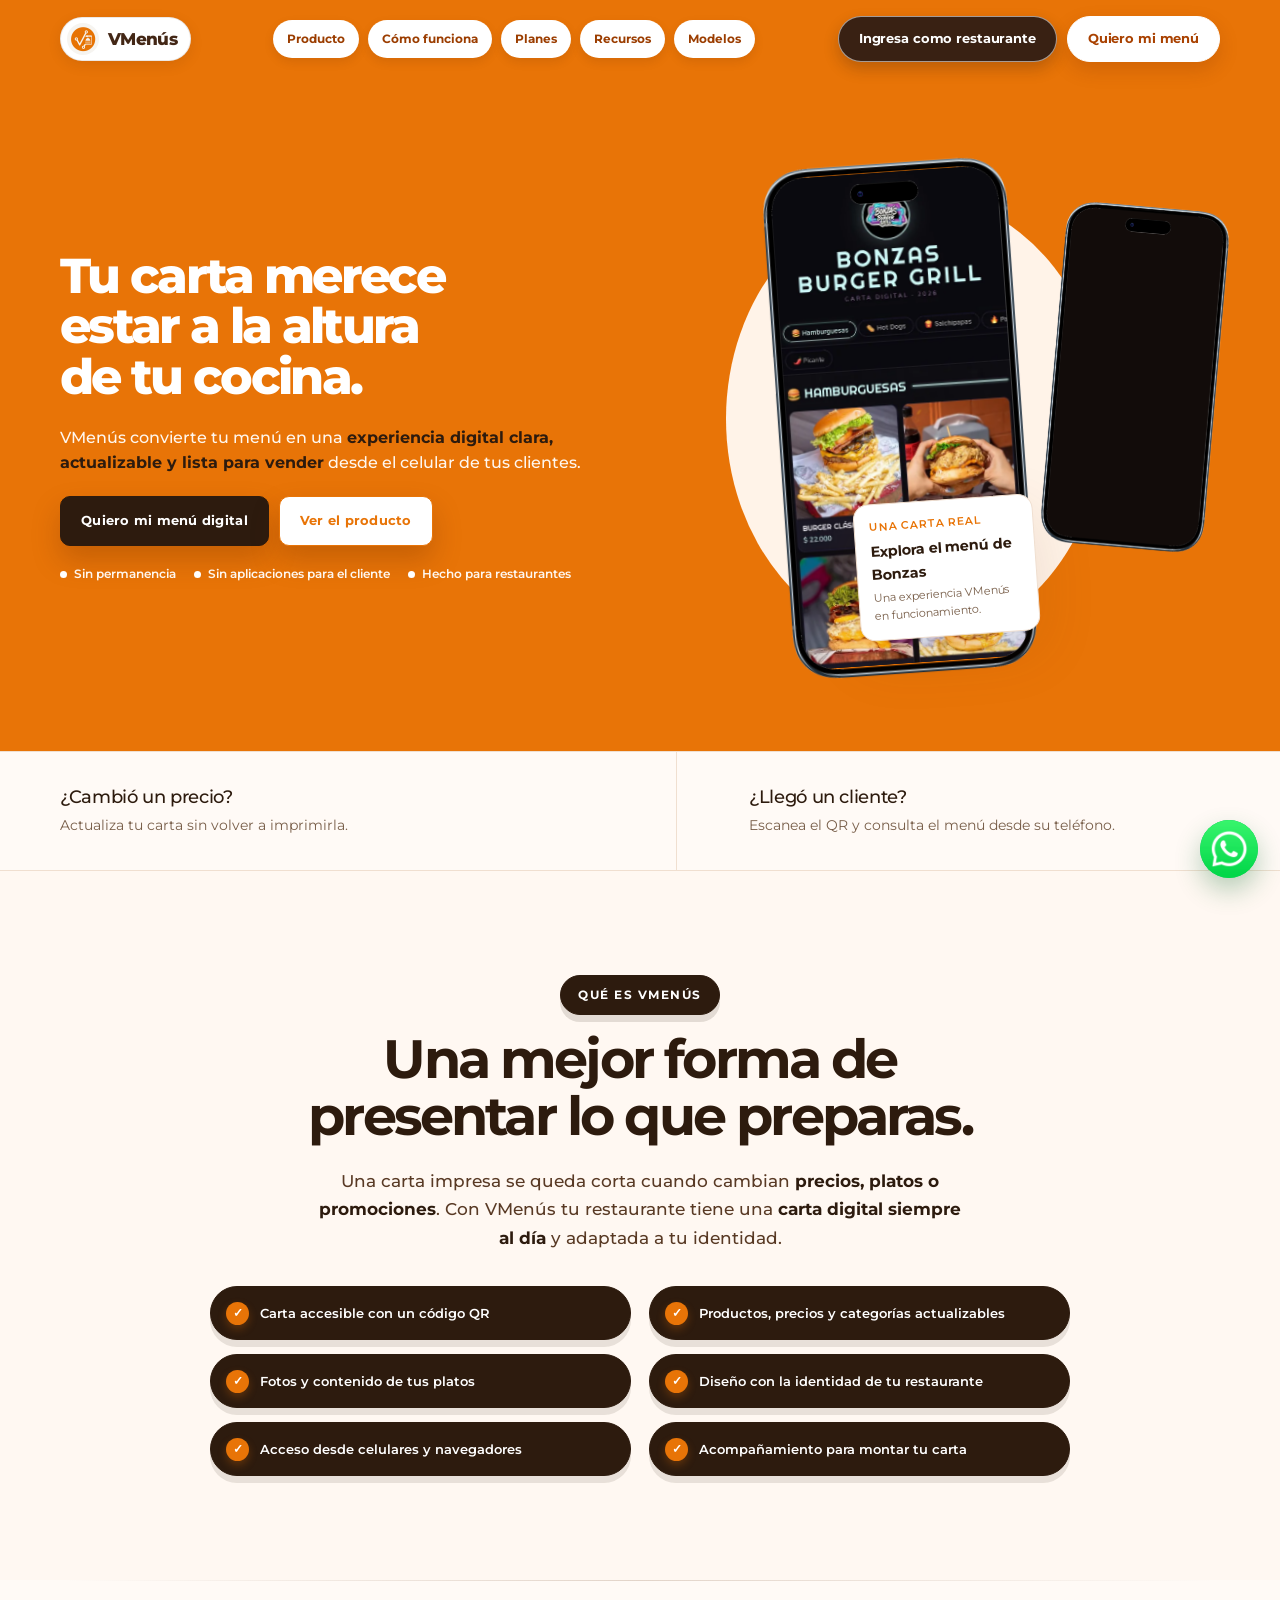
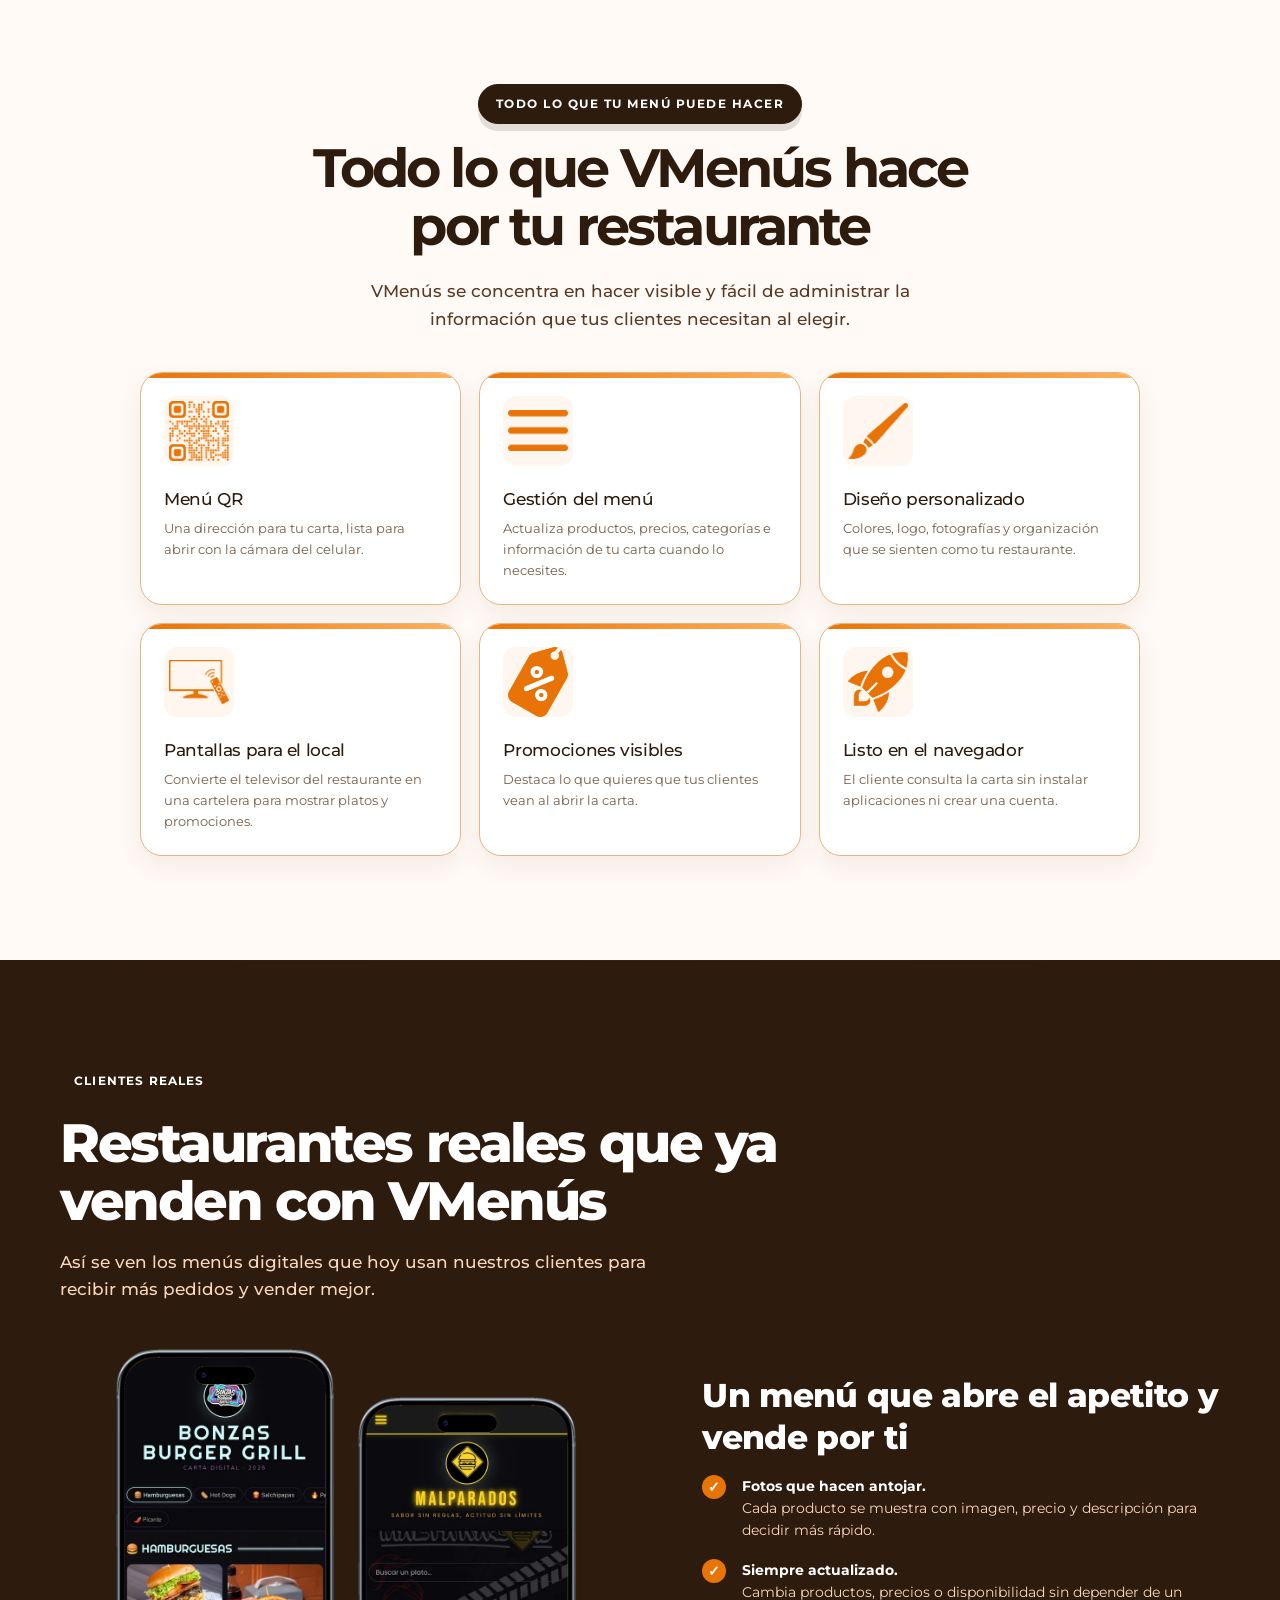
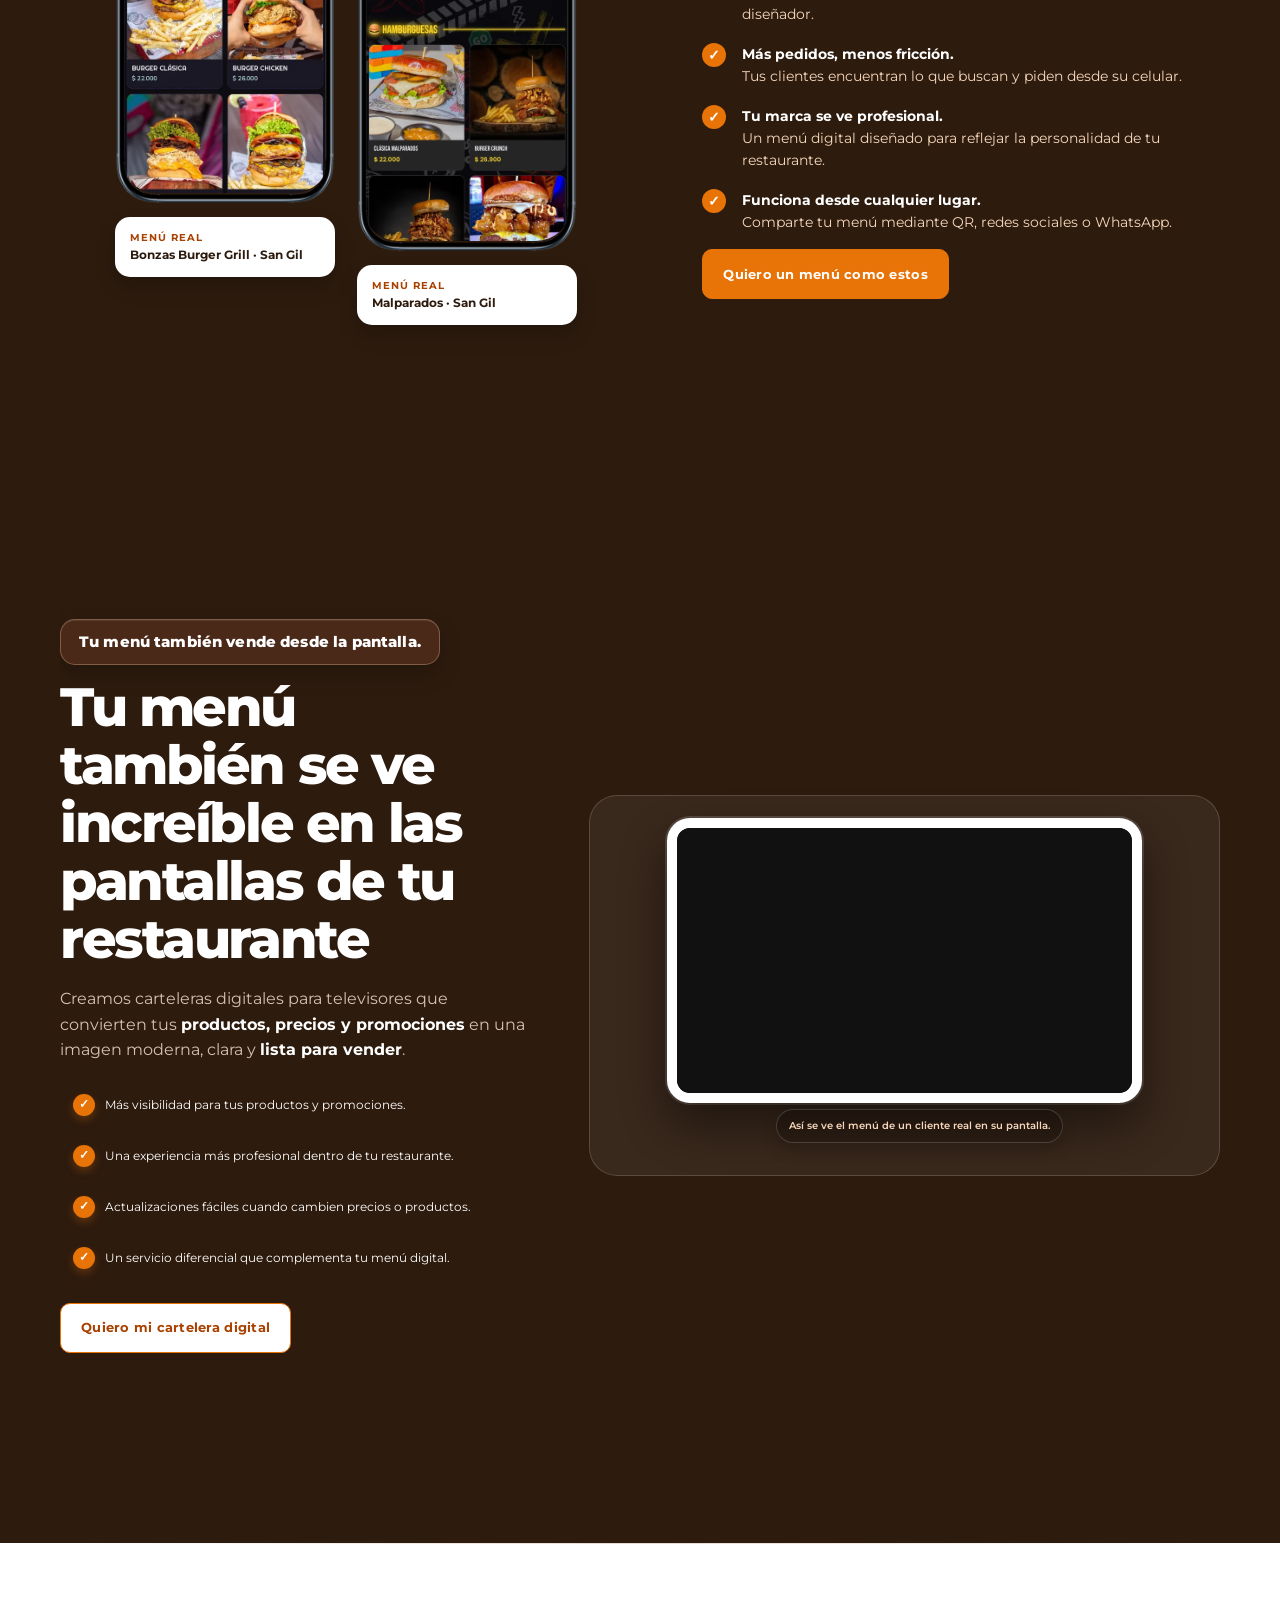
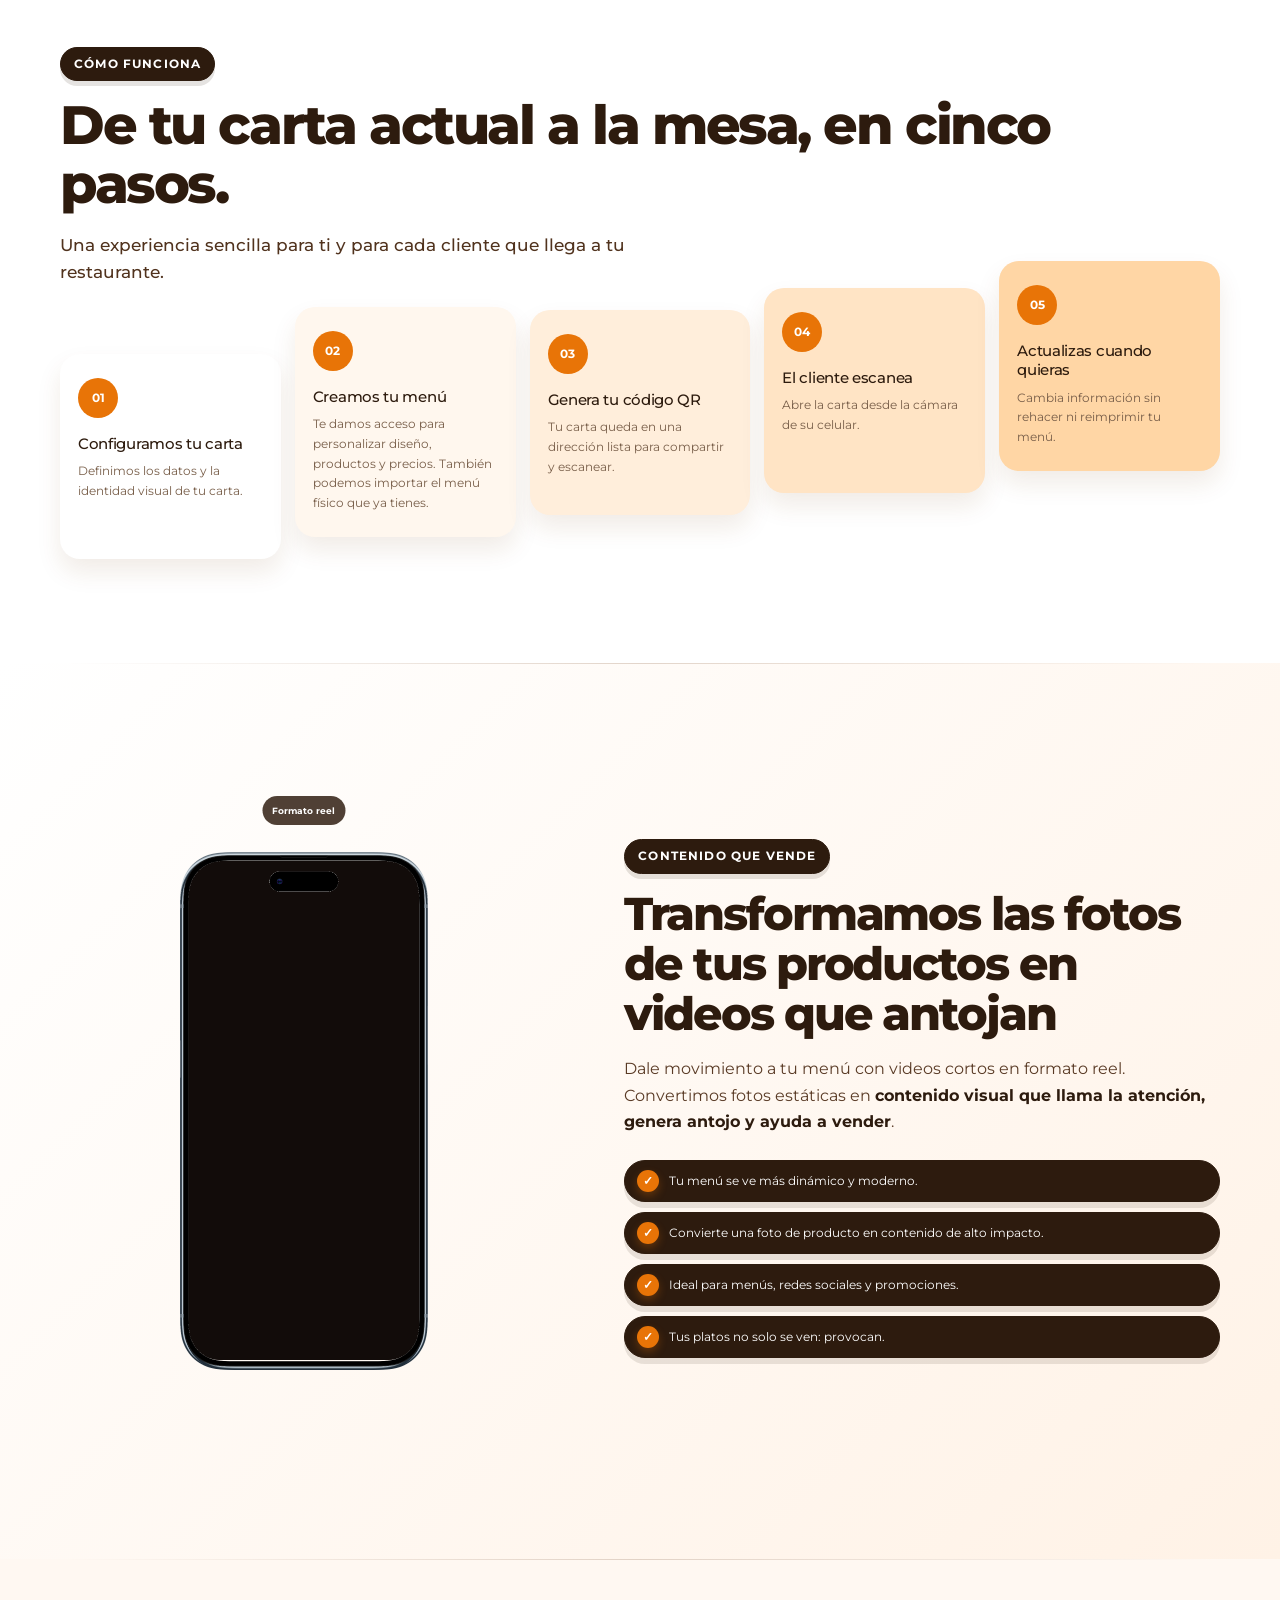
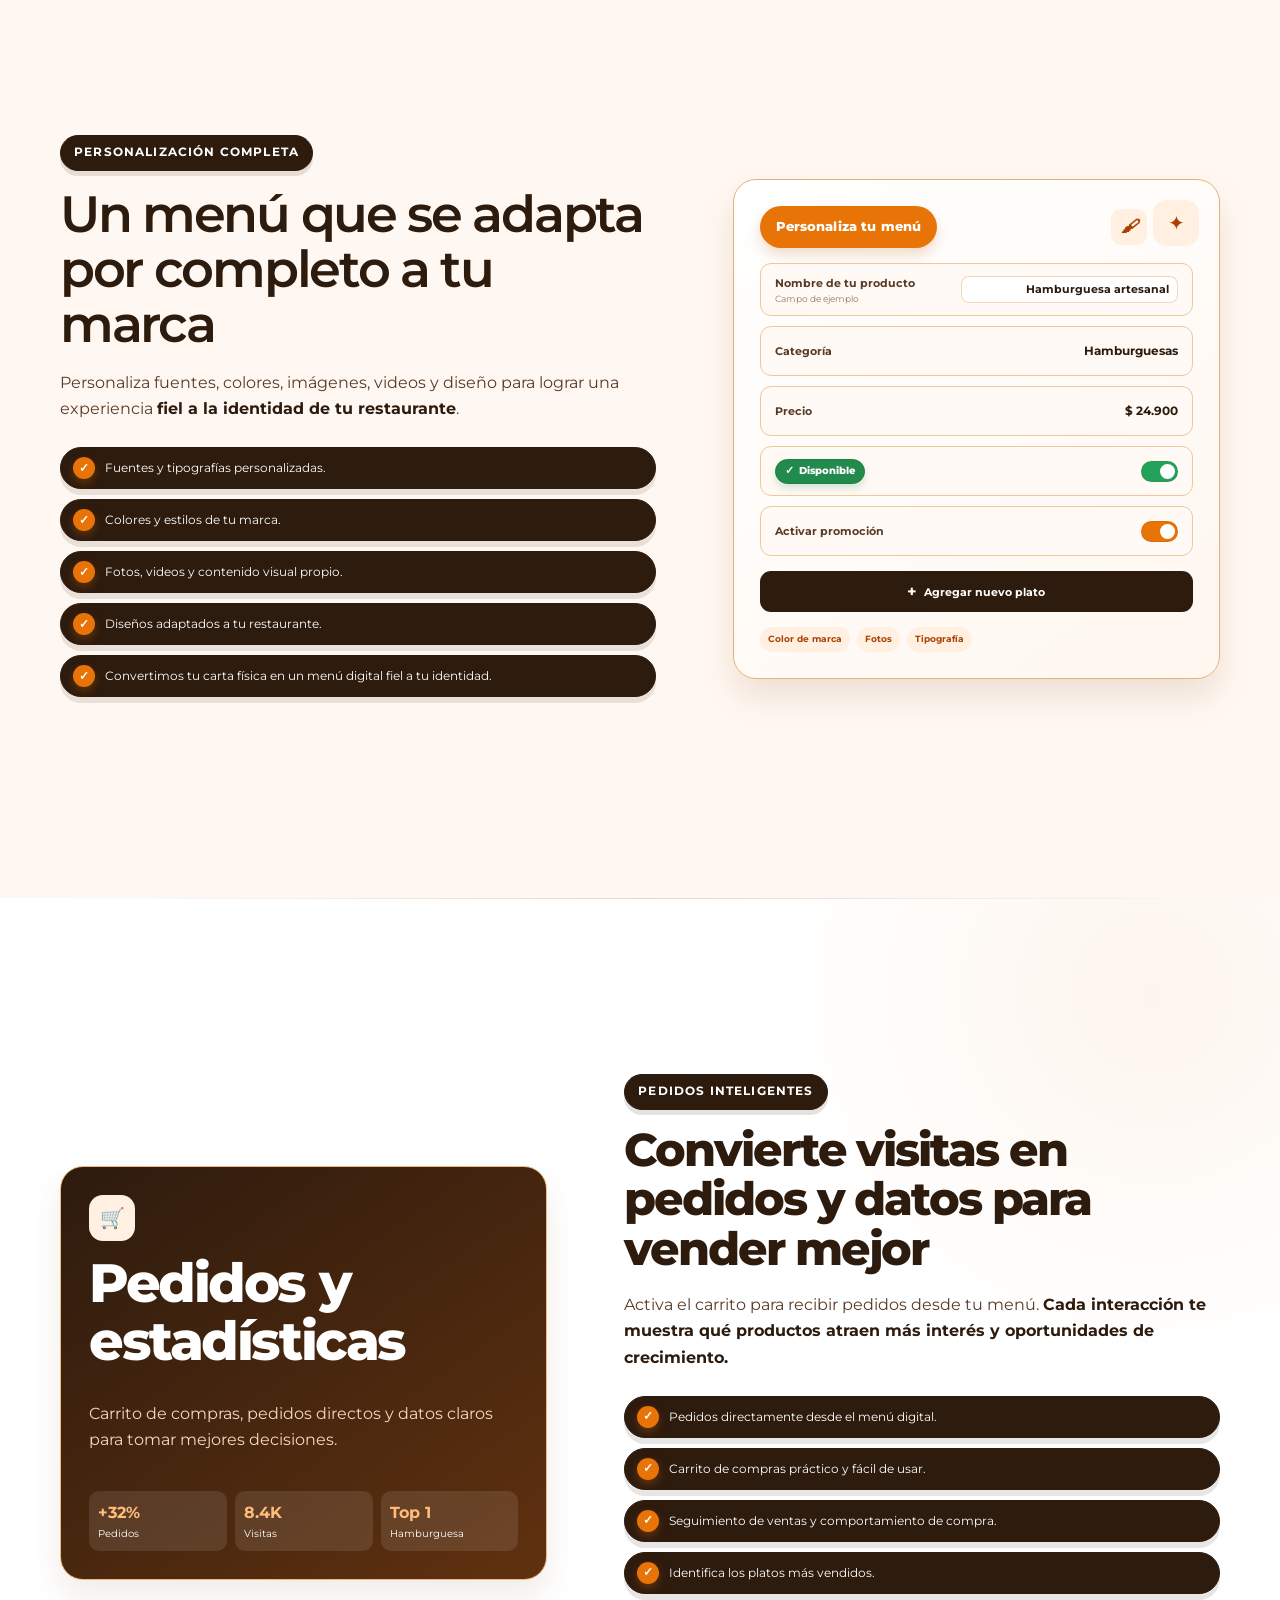
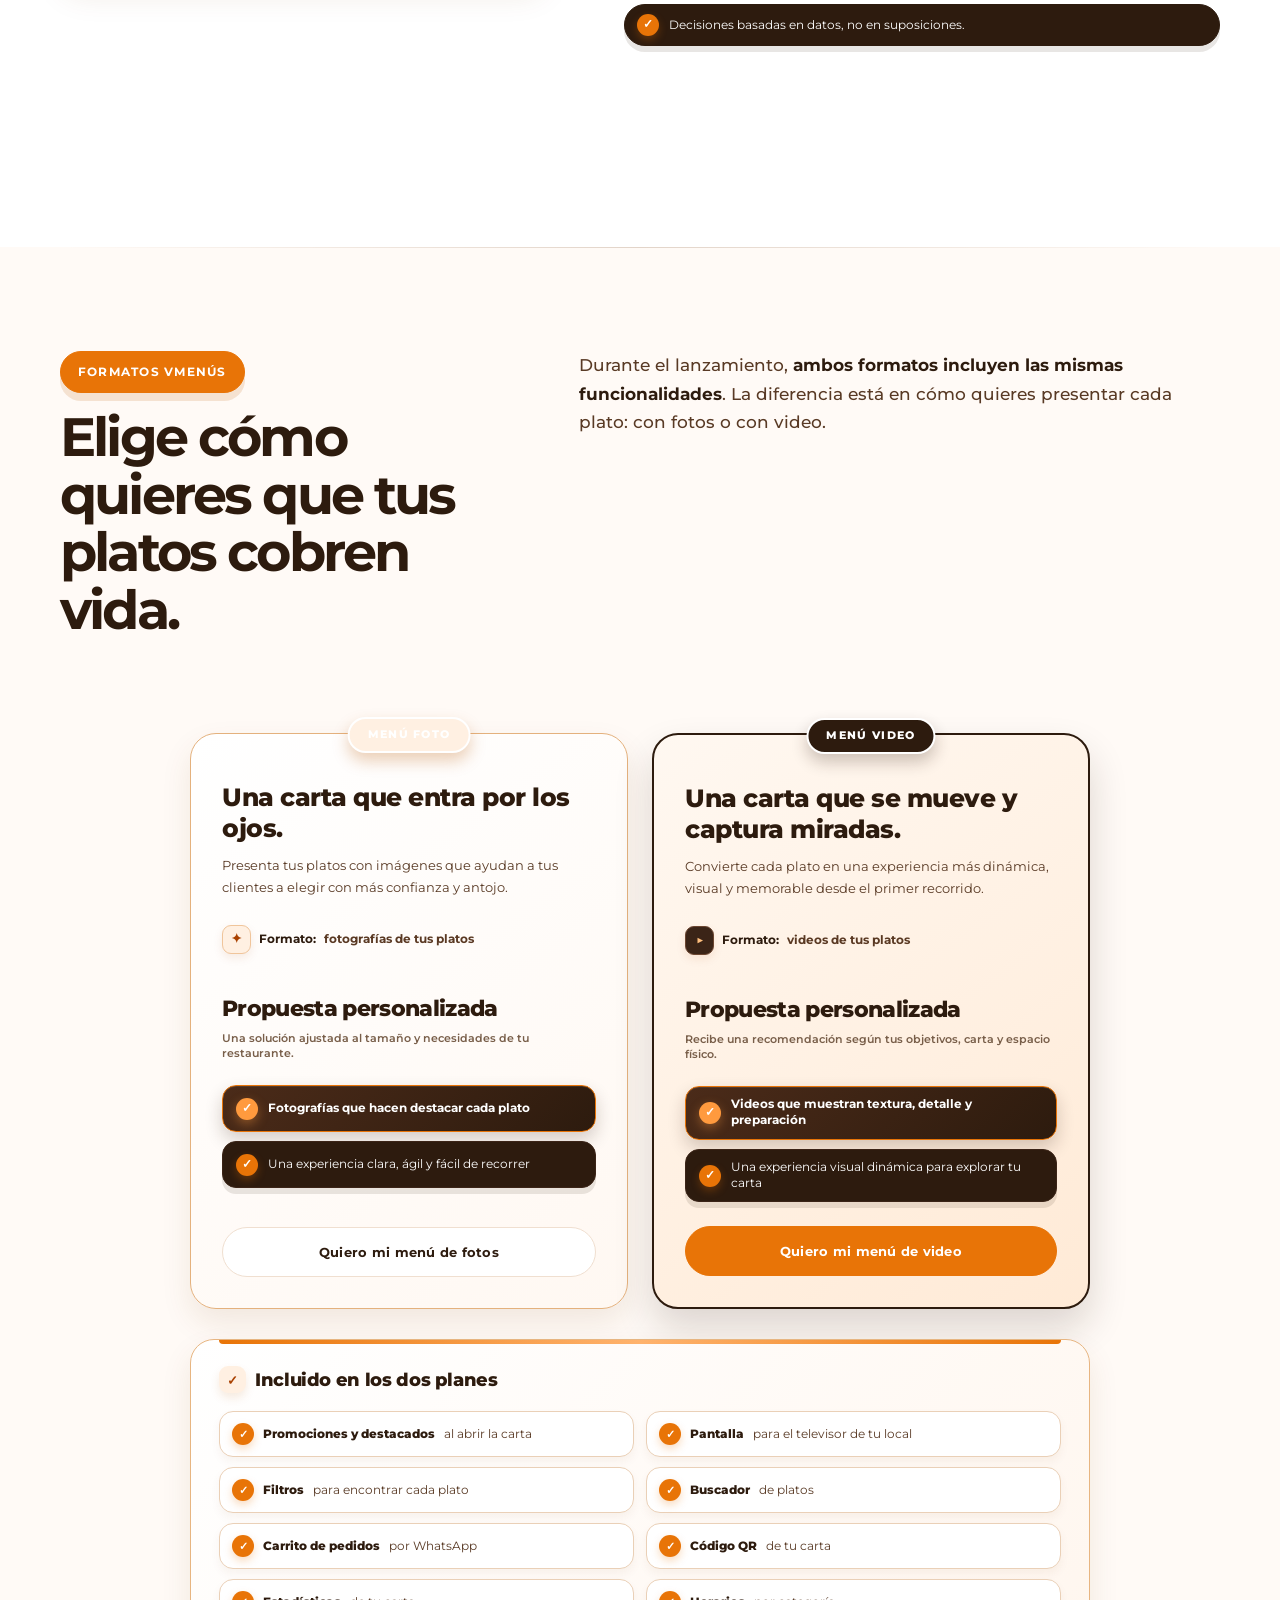
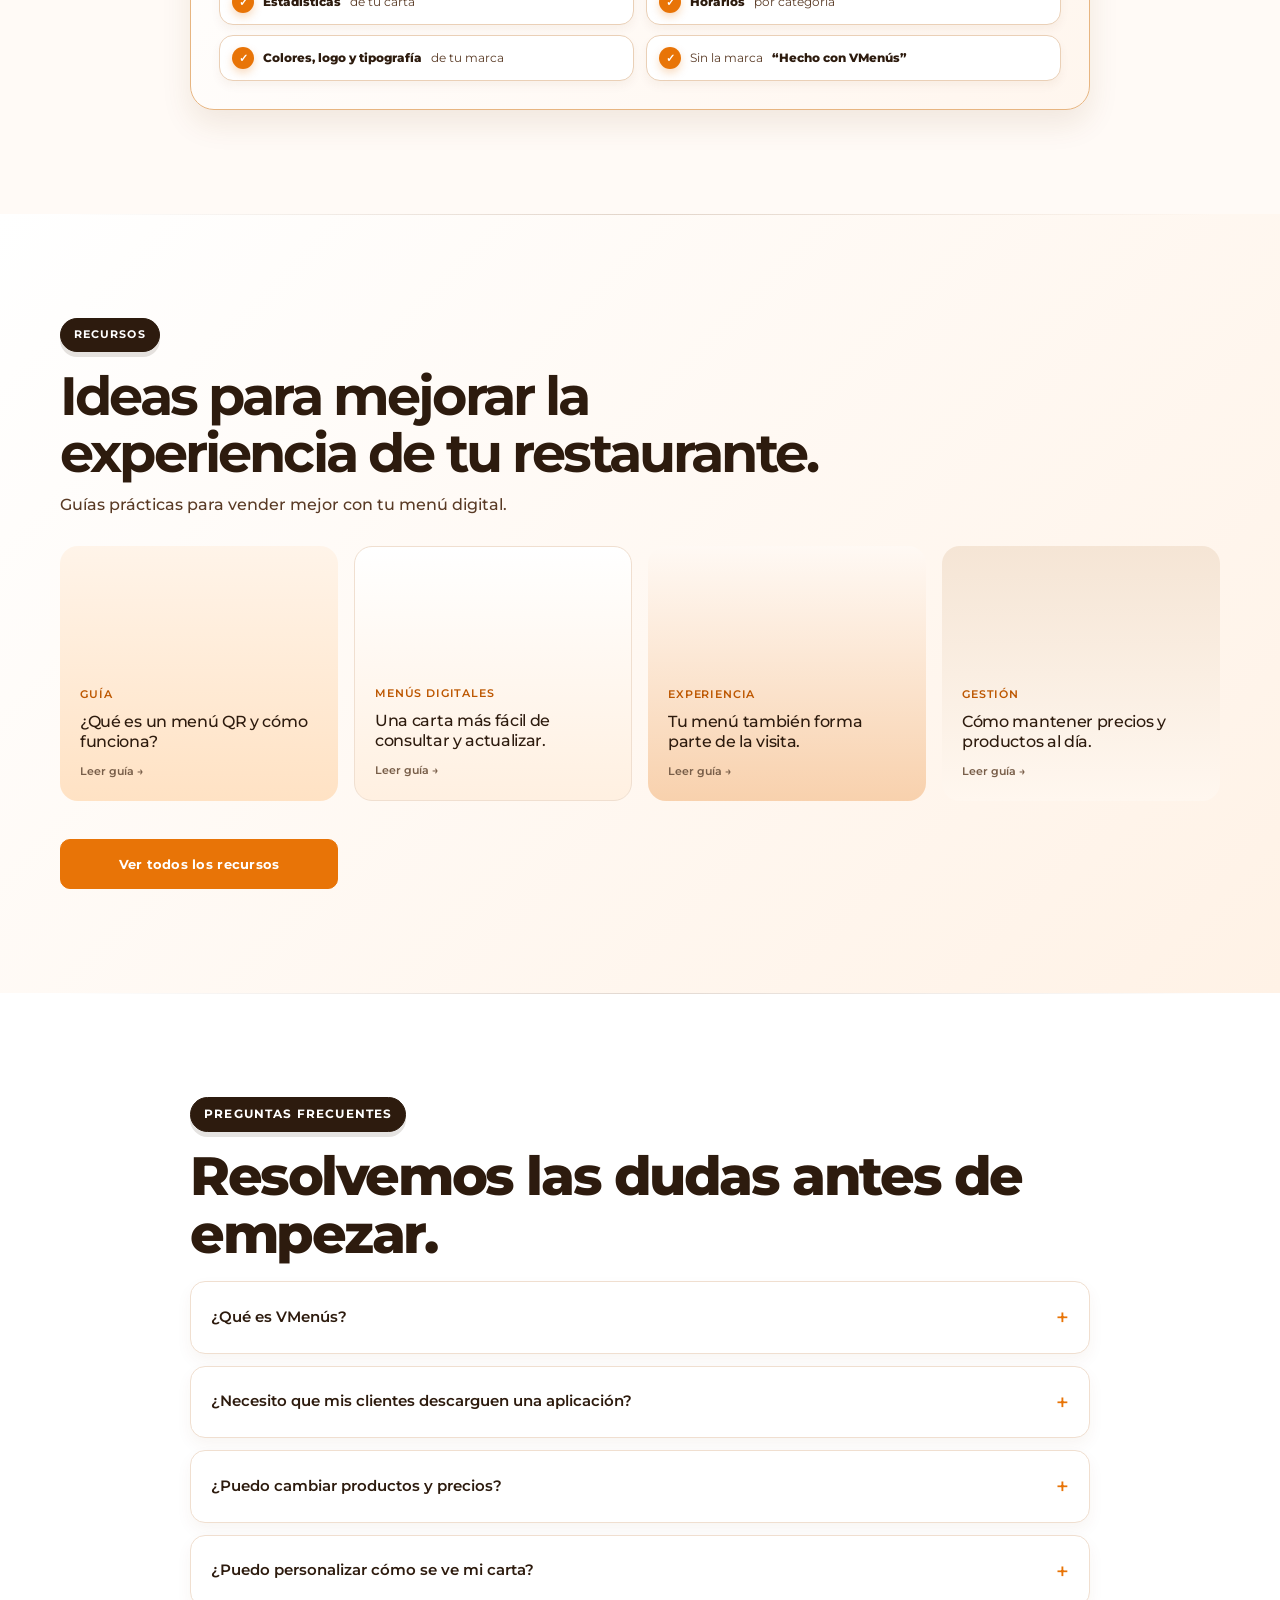
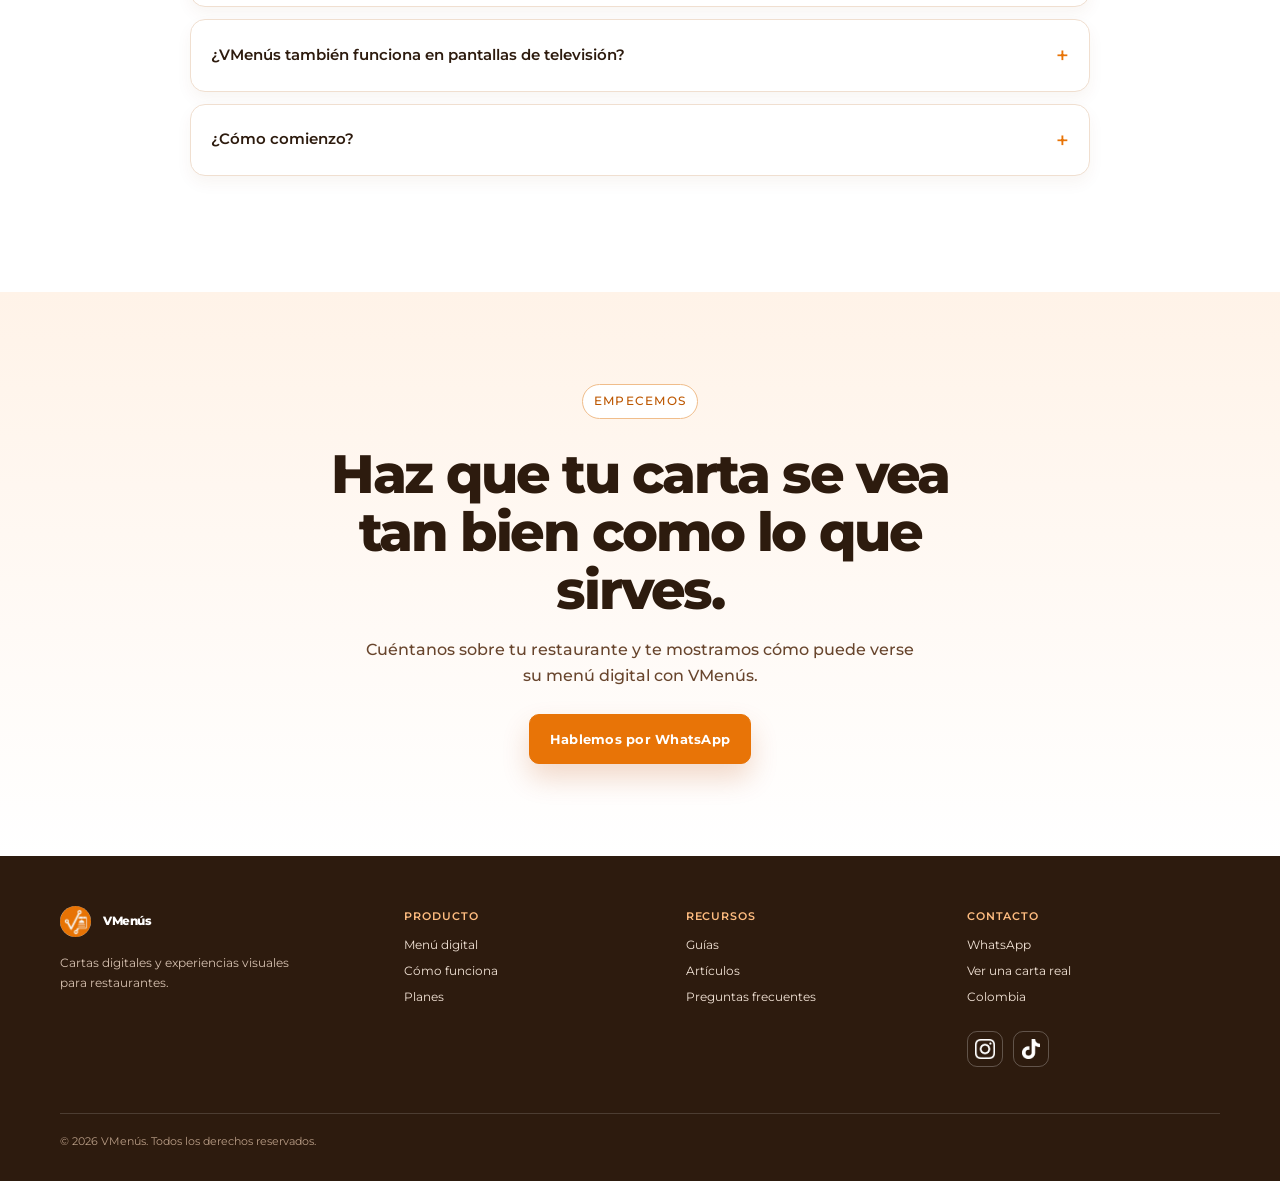
==== commit 8eab8d05: "Merge pull request #40 from jotarodriguezv/codex/service-hero-fixes Differentiate photo and video me" ====
--- a/index.html
+++ b/index.html
@@ -11,7 +11,7 @@
 .hero{overflow:hidden;padding:88px 0 72px;background:linear-gradient(180deg,#fff 0%,#fff9f4 100%)}.hero-grid{display:grid;grid-template-columns:1.02fr .98fr;align-items:center;gap:clamp(40px,7vw,96px)}.hero-copy .texto-grande{margin-bottom:29px}.pruebas{display:flex;flex-wrap:wrap;gap:18px;margin-top:27px;color:var(--muted);font-size:.72rem;font-weight:600}.pruebas span:before{display:inline-block;width:7px;height:7px;margin-right:7px;border-radius:50%;background:var(--orange);content:""}.escena-producto{position:relative;min-height:570px}.halo{position:absolute;inset:36px 0 36px 50px;border-radius:48% 52% 34% 40%;background:var(--orange-pale)}.tarjeta-flotante{position:absolute;z-index:2;right:-12px;bottom:72px;width:212px;padding:17px;border:1px solid var(--line);border-radius:15px;background:#fff;box-shadow:var(--shadow)}.tarjeta-flotante span{display:block;color:var(--orange);font-size:.68rem;font-weight:600;letter-spacing:.08em;text-transform:uppercase}.tarjeta-flotante strong{display:block;margin-top:4px;font-size:.9rem}.tarjeta-flotante p{margin:3px 0 0;font-size:.7rem}.telefono{position:absolute;z-index:1;top:0;left:50%;width:min(286px,70%);padding:9px;border:8px solid #2b1b10;border-radius:39px;background:#2b1b10;box-shadow:0 24px 55px rgba(73,35,8,.25);transform:translateX(-50%) rotate(5deg)}.telefono:before{position:absolute;z-index:2;top:8px;left:50%;width:86px;height:20px;border-radius:0 0 13px 13px;background:#2b1b10;content:"";transform:translateX(-50%)}.pantalla{overflow:hidden;min-height:516px;border-radius:27px;background:#fff}.menu-cabecera{min-height:176px;padding:31px 20px 17px;background:linear-gradient(135deg,#e87407,#ff9b41);color:#fff}.menu-cabecera small{display:block;margin-bottom:12px;font-size:.6rem;font-weight:600;letter-spacing:.1em;opacity:.85;text-transform:uppercase}.menu-cabecera h3{margin:0;font-size:1.45rem;font-weight:800;letter-spacing:-.05em}.menu-cabecera p{margin:5px 0 0;color:#fff;font-size:.65rem;opacity:.9}.menu-cuerpo{padding:17px 15px}.menu-cuerpo>span{color:var(--orange);font-size:.61rem;font-weight:700;letter-spacing:.08em;text-transform:uppercase}.plato{display:grid;grid-template-columns:48px 1fr auto;gap:9px;align-items:center;padding:11px 0;border-bottom:1px solid #f5e8dd}.plato-img{width:48px;height:48px;border-radius:11px;background:linear-gradient(135deg,#ffe0bf,#e87407)}.plato:nth-of-type(3) .plato-img{background:linear-gradient(135deg,#fff0d9,#b84d03)}.plato:nth-of-type(4) .plato-img{background:linear-gradient(135deg,#ffd3a7,#f18a26)}.plato b{display:block;font-size:.69rem;line-height:1.3}.plato small{display:block;color:var(--muted);font-size:.58rem}.plato em{color:var(--orange-dark);font-size:.62rem;font-style:normal;font-weight:700}
 .franja{border-top:1px solid var(--line);border-bottom:1px solid var(--line);background:#fffaf6}.franja-grid{display:grid;grid-template-columns:1fr 1fr;gap:72px}.franja-grid>div{padding:34px 0}.franja-grid>div+div{border-left:1px solid var(--line);padding-left:72px}.franja h3{margin:0 0 5px;font-size:1.1rem}.franja p{margin:0;font-size:.86rem}.encabezado-seccion{display:grid;grid-template-columns:.7fr 1fr;gap:70px;margin-bottom:44px}.lista-check{display:grid;grid-template-columns:repeat(2,minmax(0,1fr));gap:12px 34px;margin:0;padding:0;list-style:none}.lista-check li{display:flex;gap:11px;align-items:flex-start;color:var(--muted);font-size:.88rem}.lista-check li:before{display:grid;flex:0 0 20px;width:20px;height:20px;place-items:center;border-radius:50%;background:var(--orange-pale);color:var(--orange-dark);content:"✓";font-size:.7rem;font-weight:700}.capacidades{display:grid;grid-template-columns:repeat(3,1fr);gap:18px}.capacidad{min-height:214px;padding:26px;border:1px solid var(--line);border-radius:var(--radius);background:#fff;transition:border-color .2s ease,transform .2s ease,box-shadow .2s ease}.capacidad:hover{border-color:#ebb275;box-shadow:var(--shadow);transform:translateY(-4px)}.icono{display:grid;width:44px;height:44px;place-items:center;margin-bottom:22px;border-radius:13px;background:var(--orange-pale);color:var(--orange-dark);font-size:1.1rem;font-weight:700}.capacidad p{margin:0;font-size:.82rem}
 .pasos{display:grid;grid-template-columns:repeat(5,1fr);gap:0;margin-top:43px}.paso{position:relative;min-height:180px;padding:0 22px 0 0}.paso:not(:last-child):after{position:absolute;top:19px;right:10px;left:42px;height:1px;background:var(--line);content:""}.numero{position:relative;z-index:1;display:grid;width:40px;height:40px;place-items:center;margin-bottom:23px;border-radius:50%;background:var(--orange);color:#fff;font-size:.72rem;font-weight:700}.paso h3{font-size:.95rem}.paso p{max-width:180px;margin:0;font-size:.77rem}.proximamente{display:grid;grid-template-columns:.85fr 1.15fr;gap:62px;align-items:center;padding:56px;border-radius:28px;background:var(--ink)}.proximamente .eyebrow{color:#ffac62}.proximamente h2{color:#fff}.proximamente p{color:#d6c1b0}.etiqueta{display:inline-flex;width:fit-content;padding:6px 9px;border:1px solid rgba(255,255,255,.25);border-radius:999px;color:#ffbd80;font-size:.66rem;font-weight:600;letter-spacing:.08em;text-transform:uppercase}.proxima-ilustracion{display:grid;min-height:210px;place-items:center;border:1px solid rgba(255,255,255,.16);border-radius:18px;background:rgba(255,255,255,.05);color:#fff;text-align:center}.proxima-ilustracion b{display:block;font-size:1.15rem}.proxima-ilustracion span{display:block;margin-top:7px;color:#d6c1b0;font-size:.75rem;font-weight:500}
-.planes{display:grid;grid-template-columns:repeat(3,1fr);gap:18px}.plan{display:flex;min-height:382px;flex-direction:column;padding:28px;border:1px solid var(--line);border-radius:var(--radius);background:#fff}.plan.recomendado{border:2px solid var(--orange);box-shadow:var(--shadow)}.plan .etiqueta{margin-bottom:14px;border-color:var(--orange);color:var(--orange-dark)}.plan h3{margin-bottom:8px;font-size:1.3rem}.plan .precio{margin:18px 0 20px;color:var(--ink);font-size:1.75rem;font-weight:700;letter-spacing:-.05em}.plan .precio small{display:block;margin-top:3px;color:var(--muted);font-size:.66rem;font-weight:600;letter-spacing:0}.plan ul{display:grid;gap:9px;margin:0 0 25px;padding:0;list-style:none}.plan li{color:var(--muted);font-size:.76rem}.plan li:before{margin-right:8px;color:var(--orange);content:"•"}.plan .boton{margin-top:auto}.nota-placeholder{margin:19px 0 0;color:var(--muted);font-size:.74rem;text-align:center}.recursos{display:grid;grid-template-columns:repeat(4,1fr);gap:16px}.recurso{display:flex;min-height:255px;flex-direction:column;justify-content:flex-end;padding:20px;border-radius:18px;background:linear-gradient(180deg,#fff4e9 0%,#ffe2c4 100%);text-decoration:none;transition:transform .2s ease}.recurso:nth-child(2){background:linear-gradient(180deg,#fff 0%,#fff0e1 100%);border:1px solid var(--line)}.recurso:nth-child(3){background:linear-gradient(180deg,#fff9f4 0%,#f8d1ad 100%)}.recurso:nth-child(4){background:linear-gradient(180deg,#f5e5d5 0%,#fff7ef 100%)}.recurso:hover{transform:translateY(-4px)}.recurso span{margin-bottom:8px;color:var(--orange-dark);font-size:.66rem;font-weight:600;letter-spacing:.08em;text-transform:uppercase}.recurso h3{margin:0;font-size:.97rem}.recurso small{margin-top:12px;color:var(--muted);font-size:.7rem;font-weight:600}.faq{max-width:820px}details{border-top:1px solid var(--line)}details:last-child{border-bottom:1px solid var(--line)}summary{display:flex;cursor:pointer;align-items:center;justify-content:space-between;gap:20px;padding:20px 0;color:var(--ink);font-size:.92rem;font-weight:600;list-style:none}summary::-webkit-details-marker{display:none}summary:after{color:var(--orange);content:"+";font-size:1.35rem;font-weight:500}details[open] summary:after{content:"−"}details p{max-width:690px;padding:0 34px 20px 0;font-size:.84rem}.cierre{padding:92px 0;text-align:center;background:var(--orange-pale)}.cierre h2,.cierre p{margin-right:auto;margin-left:auto}.cierre h2{max-width:660px}.cierre p{max-width:560px;margin-bottom:26px}.cierre .botones{justify-content:center}footer{padding:48px 0 30px;background:var(--ink);color:#fff}.pie{display:grid;grid-template-columns:1.25fr repeat(3,1fr);gap:28px}.pie .logo{color:#fff}.pie p{max-width:250px;margin:13px 0 0;color:#d6c1b0;font-size:.75rem}.pie h3{margin:5px 0 11px;color:#ffbd80;font-size:.7rem;font-weight:600;letter-spacing:.08em;text-transform:uppercase}.pie a{display:block;margin:7px 0;color:#f3e4d7;font-size:.75rem;text-decoration:none}.pie a:hover{color:#ffbd80}.copyright{margin:39px 0 0;padding-top:19px;border-top:1px solid rgba(255,255,255,.15);color:#b99d86;font-size:.68rem}
+.planes{display:grid;grid-template-columns:repeat(2,1fr);gap:18px;max-width:860px;margin:0 auto}.plan{display:flex;min-height:382px;flex-direction:column;padding:28px;border:1px solid var(--line);border-radius:var(--radius);background:#fff}.plan.recomendado{border:2px solid var(--orange);box-shadow:var(--shadow)}.plan .etiqueta{margin-bottom:14px;border-color:var(--orange);color:var(--orange-dark)}.plan h3{margin-bottom:8px;font-size:1.3rem}.plan .precio{margin:18px 0 20px;color:var(--ink);font-size:1.75rem;font-weight:700;letter-spacing:-.05em}.plan .precio small{display:block;margin-top:3px;color:var(--muted);font-size:.66rem;font-weight:600;letter-spacing:0}.plan ul{display:grid;gap:9px;margin:0 0 25px;padding:0;list-style:none}.plan li{color:var(--muted);font-size:.76rem}.plan li:before{margin-right:8px;color:var(--orange);content:"•"}.plan .boton{margin-top:auto}.nota-placeholder{margin:19px 0 0;color:var(--muted);font-size:.74rem;text-align:center}.recursos{display:grid;grid-template-columns:repeat(4,1fr);gap:16px}.recurso{display:flex;min-height:255px;flex-direction:column;justify-content:flex-end;padding:20px;border-radius:18px;background:linear-gradient(180deg,#fff4e9 0%,#ffe2c4 100%);text-decoration:none;transition:transform .2s ease}.recurso:nth-child(2){background:linear-gradient(180deg,#fff 0%,#fff0e1 100%);border:1px solid var(--line)}.recurso:nth-child(3){background:linear-gradient(180deg,#fff9f4 0%,#f8d1ad 100%)}.recurso:nth-child(4){background:linear-gradient(180deg,#f5e5d5 0%,#fff7ef 100%)}.recurso:hover{transform:translateY(-4px)}.recurso span{margin-bottom:8px;color:var(--orange-dark);font-size:.66rem;font-weight:600;letter-spacing:.08em;text-transform:uppercase}.recurso h3{margin:0;font-size:.97rem}.recurso small{margin-top:12px;color:var(--muted);font-size:.7rem;font-weight:600}.faq{max-width:820px}details{border-top:1px solid var(--line)}details:last-child{border-bottom:1px solid var(--line)}summary{display:flex;cursor:pointer;align-items:center;justify-content:space-between;gap:20px;padding:20px 0;color:var(--ink);font-size:.92rem;font-weight:600;list-style:none}summary::-webkit-details-marker{display:none}summary:after{color:var(--orange);content:"+";font-size:1.35rem;font-weight:500}details[open] summary:after{content:"−"}details p{max-width:690px;padding:0 34px 20px 0;font-size:.84rem}.cierre{padding:92px 0;text-align:center;background:var(--orange-pale)}.cierre h2,.cierre p{margin-right:auto;margin-left:auto}.cierre h2{max-width:660px}.cierre p{max-width:560px;margin-bottom:26px}.cierre .botones{justify-content:center}footer{padding:48px 0 30px;background:var(--ink);color:#fff}.pie{display:grid;grid-template-columns:1.25fr repeat(3,1fr);gap:28px}.pie .logo{color:#fff}.pie p{max-width:250px;margin:13px 0 0;color:#d6c1b0;font-size:.75rem}.pie h3{margin:5px 0 11px;color:#ffbd80;font-size:.7rem;font-weight:600;letter-spacing:.08em;text-transform:uppercase}.pie a{display:block;margin:7px 0;color:#f3e4d7;font-size:.75rem;text-decoration:none}.pie a:hover{color:#ffbd80}.copyright{margin:39px 0 0;padding-top:19px;border-top:1px solid rgba(255,255,255,.15);color:#b99d86;font-size:.68rem}
 @media(max-width:900px){.nav-enlaces{display:none}.hero-grid,.encabezado-seccion,.proximamente{grid-template-columns:1fr}.escena-producto{min-height:510px;max-width:480px;margin:auto;width:100%}.capacidades{grid-template-columns:repeat(2,1fr)}.pasos{grid-template-columns:repeat(3,1fr);row-gap:30px}.paso:nth-child(3):after{display:none}.recursos{grid-template-columns:repeat(2,1fr)}.pie{grid-template-columns:1.2fr 1fr 1fr}.pie>:first-child{grid-column:1/-1}}@media(max-width:620px){.contenedor{width:min(100% - 32px,1160px)}.seccion{padding:70px 0}.hero{padding:54px 0 55px}h1{font-size:clamp(2.55rem,14vw,4rem)}.boton{width:100%}.pruebas{display:grid;gap:9px}.escena-producto{min-height:470px}.telefono{width:245px}.pantalla{min-height:438px}.menu-cabecera{min-height:150px}.tarjeta-flotante{right:0;bottom:25px;width:175px}.franja-grid{grid-template-columns:1fr;gap:0}.franja-grid>div,.franja-grid>div+div{padding:25px 0;border:0;border-top:1px solid var(--line)}.franja-grid>div:first-child{border-top:0}.encabezado-seccion{gap:10px;margin-bottom:30px}.lista-check,.capacidades,.planes,.recursos{grid-template-columns:1fr}.pasos{grid-template-columns:1fr;gap:7px}.paso{min-height:0;padding:0 0 20px 58px}.paso:not(:last-child):after{top:40px;right:auto;bottom:-1px;left:19px;width:1px;height:auto}.numero{position:absolute;top:0;left:0}.paso p{max-width:none}.proximamente{gap:30px;padding:31px 24px}.pie{grid-template-columns:1fr 1fr}}@media(prefers-reduced-motion:reduce){html{scroll-behavior:auto}*,*:before,*:after{transition:none!important}}
 /* Refinamientos de navegación, accesibilidad y demo real de Bonzas. */
 .nav-enlaces a{position:relative;padding:8px 0;transition:color .22s ease,transform .22s ease}.nav-enlaces a:after{position:absolute;right:0;bottom:1px;left:0;height:2px;border-radius:99px;background:var(--orange);content:"";transform:scaleX(0);transform-origin:right;transition:transform .22s ease}.nav-enlaces a:hover,.nav-enlaces a:focus-visible{color:var(--orange-dark);outline:0;transform:translateY(-1px)}.nav-enlaces a:hover:after,.nav-enlaces a:focus-visible:after{transform:scaleX(1);transform-origin:left}.menu-toggle{display:none;width:42px;height:42px;border:1px solid var(--line);border-radius:10px;background:#fff;color:var(--ink);font:inherit;font-size:1.15rem}.menu-toggle:focus-visible,.capacidad:focus-visible,.whatsapp-flotante:focus-visible{outline:3px solid rgba(232,116,7,.35);outline-offset:3px}.demo-real{position:relative;overflow:hidden;height:516px;border-radius:27px;background:#121218}.demo-real iframe{position:relative;z-index:2;width:100%;height:100%;border:0;background:#121218;scrollbar-width:none}.demo-real iframe::-webkit-scrollbar{display:none}.demo-respaldo{position:absolute;inset:0;overflow:hidden;background:#121218}.demo-respaldo img{display:block;width:100%;height:auto;animation:recorrer-menu 24s ease-in-out infinite alternate;will-change:transform}.demo-real.cargado .demo-respaldo{display:none}@keyframes recorrer-menu{from{transform:translateY(0)}to{transform:translateY(calc(-100% + 516px))}}.telefono:hover .demo-respaldo img,.telefono:focus-within .demo-respaldo img{animation-play-state:paused}.whatsapp-flotante{position:fixed;z-index:20;right:22px;bottom:22px;display:grid;width:58px;height:58px;place-items:center;border:0;border-radius:50%;background:#25d366;color:#fff;box-shadow:0 12px 26px rgba(18,109,51,.3);text-decoration:none;transition:transform .2s ease,box-shadow .2s ease;animation:entrada-whatsapp .45s ease-out both}.whatsapp-flotante:hover{box-shadow:0 15px 30px rgba(18,109,51,.4);transform:translateY(-3px) scale(1.04)}.whatsapp-flotante svg{width:28px;height:28px;fill:currentColor}@keyframes entrada-whatsapp{from{opacity:0;transform:translateY(14px)}to{opacity:1;transform:translateY(0)}}.seccion{position:relative}.seccion:nth-of-type(even){background-image:radial-gradient(circle at 90% 10%,rgba(232,116,7,.07),transparent 26%)}.revelar{opacity:0;transform:translateY(16px);transition:opacity .5s ease,transform .5s ease}.revelar.visible{opacity:1;transform:none}@media(max-width:900px){.menu-toggle{display:grid;place-items:center}.nav .boton{display:none}.nav-enlaces{position:absolute;top:72px;right:16px;left:16px;display:none;flex-direction:column;align-items:stretch;gap:0;padding:10px 18px;border:1px solid var(--line);border-radius:16px;background:#fff;box-shadow:var(--shadow)}.nav-enlaces.abierto{display:flex}.nav-enlaces a{padding:12px 0}.nav-enlaces a:after{bottom:6px}.demo-real{height:438px}@keyframes recorrer-menu{from{transform:translateY(0)}to{transform:translateY(calc(-100% + 438px))}}}.capacidad{outline:none}.capacidad:focus-visible{border-color:var(--orange);box-shadow:var(--shadow)}.capacidad:hover .icono,.capacidad:focus-visible .icono{transform:scale(1.08) rotate(-3deg)}.icono{transition:transform .2s ease,background .2s ease}@media(prefers-reduced-motion:reduce){.demo-respaldo img,.whatsapp-flotante{animation:none}.revelar{opacity:1;transform:none}.nav-enlaces a,.boton,.capacidad,.icono,.whatsapp-flotante{transition:none!important}}
@@ -99,7 +99,7 @@
 .nav-enlaces{gap:9px!important}.nav-enlaces a,.nav-enlaces a:after{background-image:none!important}.barra.en-hero .nav-enlaces a{padding:8px 13px!important;border:1px solid rgba(255,255,255,.78);border-radius:999px;background:#fff!important;color:#9b3d00!important;box-shadow:0 4px 10px rgba(91,39,5,.13);font-weight:700}.barra.en-hero .nav-enlaces a:hover,.barra.en-hero .nav-enlaces a:focus-visible{background:#fff2e5!important;color:#7d3000!important;box-shadow:0 9px 17px rgba(91,39,5,.2);outline:0;transform:translateY(-2px) scale(1.025)}.barra.en-hero .nav-enlaces a:active{transform:translateY(0) scale(.98)}.barra:not(.en-hero) .nav-enlaces a{padding:8px 13px!important;border:1px solid transparent;border-radius:999px;background:var(--orange)!important;color:#fff!important;box-shadow:0 4px 10px rgba(164,65,0,.16);font-weight:700}.barra:not(.en-hero) .nav-enlaces a:hover,.barra:not(.en-hero) .nav-enlaces a:focus-visible{background:var(--orange-dark)!important;box-shadow:0 9px 17px rgba(164,65,0,.22);outline:0;transform:translateY(-2px) scale(1.025)}.barra:not(.en-hero) .nav-enlaces a:active{transform:translateY(0) scale(.98)}.nav-enlaces a[aria-current="page"]{box-shadow:0 0 0 2px rgba(255,255,255,.42),0 6px 13px rgba(91,39,5,.16)!important}@media(max-width:900px){.nav-enlaces,.nav-enlaces.abierto{gap:8px!important;padding:12px!important}.nav-enlaces a,.barra.en-hero .nav-enlaces a,.barra:not(.en-hero) .nav-enlaces a{padding:10px 13px!important;border:1px solid #f1c496!important;background:#fff4ea!important;color:#9b3d00!important;box-shadow:none!important}.nav-enlaces a:hover,.nav-enlaces a:focus-visible,.barra.en-hero .nav-enlaces a:hover,.barra:not(.en-hero) .nav-enlaces a:hover{background:#ffe5ce!important;color:#7d3000!important;transform:translateX(2px)!important}.nav-enlaces a[aria-current="page"]{border-color:var(--orange)!important;background:var(--orange)!important;color:#fff!important;box-shadow:none!important}}
 /* Marcos idénticos a los iPhone del hero para los clientes reales. */
 .cliente-real .telefono-cliente{width:220px!important;height:auto!important;aspect-ratio:1003 / 2077;padding:0!important;border:0!important;border-radius:0!important;background:transparent!important;box-shadow:none!important;overflow:visible!important}.cliente-real .telefono-cliente:before{display:none!important}.cliente-real .telefono-cliente:after{position:absolute;z-index:3;inset:0;background:url('imagenes/iphone-frame-v2.webp') center/100% 100% no-repeat;content:'';pointer-events:none}.cliente-real .telefono-cliente figure{position:absolute;z-index:1;inset:2.15% 2.75% 2.25%;height:auto!important;overflow:hidden;border-radius:35px}.cliente-real .telefono-cliente img{width:100%;height:auto}@keyframes recorrer-cliente{from{transform:translateY(0)}to{transform:translateY(calc(-100% + 432px))}}.enlaces-servicios{display:grid;grid-template-columns:repeat(3,1fr);gap:16px;margin-top:34px}.enlace-servicio{display:flex;min-height:138px;flex-direction:column;justify-content:space-between;padding:20px;border:1px solid #e9bb8c;border-radius:19px;background:#fff;color:#2d1b0e;text-decoration:none;box-shadow:0 9px 20px rgba(100,49,10,.07);transition:transform .25s ease,box-shadow .25s ease,border-color .25s ease}.enlace-servicio span{color:#a94100;font-size:.64rem;font-weight:800;letter-spacing:.1em;text-transform:uppercase}.enlace-servicio strong{font-size:1.05rem}.enlace-servicio:hover,.enlace-servicio:focus-visible{border-color:#e87407;box-shadow:0 18px 32px rgba(100,49,10,.16);outline:0;transform:translateY(-6px)}@media(max-width:900px){.cliente-real .telefono-cliente{width:190px!important}@keyframes recorrer-cliente{from{transform:translateY(0)}to{transform:translateY(calc(-100% + 372px))}}}@media(max-width:620px){.cliente-real .telefono-cliente{width:145px!important}@keyframes recorrer-cliente{from{transform:translateY(0)}to{transform:translateY(calc(-100% + 284px))}}.enlaces-servicios{grid-template-columns:1fr;gap:11px}.enlace-servicio{min-height:108px;padding:17px}}
-</style><style>.nav-enlaces .acceso-restaurante{margin-left:clamp(6px,1.4vw,20px)!important;border-color:#392113!important;background:#392113!important;color:#fff!important;box-shadow:0 7px 15px rgba(45,27,14,.24)!important}.nav-enlaces .acceso-restaurante:hover,.nav-enlaces .acceso-restaurante:focus-visible{background:#5b321b!important;color:#fff!important;box-shadow:0 11px 20px rgba(45,27,14,.3)!important}@media(max-width:900px){.nav-enlaces .acceso-restaurante{margin-top:4px!important;margin-left:0!important;border-color:#392113!important;background:#392113!important;color:#fff!important}}</style><style>.recursos-encabezado{grid-template-columns:1fr!important;gap:10px!important;margin-bottom:28px!important}.recursos-encabezado h2{max-width:760px!important;margin-bottom:0}.recursos-encabezado .texto-grande{max-width:620px;margin:0;font-size:1rem}.recursos-encabezado+ .recursos{margin-top:0}@media(max-width:620px){.recursos-encabezado{gap:8px!important;margin-bottom:24px!important}.recursos-encabezado .texto-grande{font-size:.94rem}}</style></head>
+</style><style>.nav-enlaces .acceso-restaurante{margin-left:clamp(6px,1.4vw,20px)!important;border-color:#392113!important;background:#392113!important;color:#fff!important;box-shadow:0 7px 15px rgba(45,27,14,.24)!important}.nav-enlaces .acceso-restaurante:hover,.nav-enlaces .acceso-restaurante:focus-visible{background:#5b321b!important;color:#fff!important;box-shadow:0 11px 20px rgba(45,27,14,.3)!important}@media(max-width:900px){.nav-enlaces .acceso-restaurante{margin-top:4px!important;margin-left:0!important;border-color:#392113!important;background:#392113!important;color:#fff!important}}</style><style>.recursos-encabezado{grid-template-columns:1fr!important;gap:10px!important;margin-bottom:28px!important}.recursos-encabezado h2{max-width:760px!important;margin-bottom:0}.recursos-encabezado .texto-grande{max-width:620px;margin:0;font-size:1rem}.recursos-encabezado+ .recursos{margin-top:0}@media(max-width:620px){.recursos-encabezado{gap:8px!important;margin-bottom:24px!important}.recursos-encabezado .texto-grande{font-size:.94rem}}</style><style>.nav-acciones{display:flex;align-items:center;gap:10px}.nav-acciones .boton{white-space:nowrap}.barra .nav .nav-acciones .boton-acceso{background:#392113;border-color:#392113;color:#fff;box-shadow:0 7px 15px rgba(45,27,14,.24)}.barra .nav .nav-acciones .boton-acceso:hover,.barra .nav .nav-acciones .boton-acceso:focus-visible{background:#5b321b;border-color:#5b321b;color:#fff}.barra.en-hero .nav .nav-acciones .boton-acceso{border-color:rgba(255,255,255,.55)}.nav-enlaces a.acceso-movil{display:none}@media(max-width:900px){.nav-acciones{display:none}.nav-enlaces a.acceso-movil{display:block}}@media(min-width:901px) and (max-width:1060px){.barra .nav-enlaces{gap:2px!important}header.barra .nav .nav-enlaces a{padding:8px 9px!important}.nav-acciones{gap:6px}.barra .nav .nav-acciones .boton{padding:10px 12px;font-size:.72rem}}</style><style>.plan{min-height:0}.plan .plan-subtitulo{margin:0 0 10px;color:var(--ink);font-size:.72rem;font-weight:700}.plan .precio{font-size:1.25rem}.plan-incluye{max-width:860px;margin:18px auto 0;padding:28px;border:1px solid var(--line);border-radius:var(--radius);background:#fff}.plan-incluye h3{margin-bottom:16px;font-size:1.1rem}.plan-incluye ul{display:grid;grid-template-columns:repeat(2,1fr);gap:9px 24px;margin:0;padding:0;list-style:none}.plan-incluye li{color:var(--muted);font-size:.8rem}.plan-incluye li:before{margin-right:8px;color:var(--orange);content:"✓";font-weight:800}.plan-incluye .nota-placeholder{margin-top:22px;text-align:left}.plan-incluye .nota-placeholder a{color:var(--orange-dark);font-weight:700}@media(max-width:620px){.plan-incluye{padding:22px}.plan-incluye ul{grid-template-columns:1fr}}</style></head>
 <body>
 <style>
 /* Prueba de hero continuo: mismo naranja para la barra y sin curva ni degradado inferior. */
@@ -249,7 +249,7 @@
 #planes .plan-formato strong{color:#2d1b0e}
 @media(max-width:620px){#planes .plan-formato{margin-bottom:14px;font-size:.73rem}}
 </style>
-<header class="barra en-hero"><nav class="contenedor nav" aria-label="Navegación principal"><a class="logo" href="#inicio"><img src="imagenes/vmenus-logo-v1.png" width="33" height="33" alt="Logo VMenús">VMenús</a><button class="menu-toggle" type="button" aria-expanded="false" aria-controls="menu-principal" aria-label="Abrir menú de navegación">☰</button><div class="nav-enlaces" id="menu-principal"><a href="#producto">Producto</a><a href="#como-funciona">Cómo funciona</a><a href="#planes">Planes</a><a href="recursos/">Recursos</a><a class="acceso-restaurante" href="https://adminvmenus.verificame.click/" target="_blank" rel="noopener noreferrer">Ingresa como restaurante</a></div><a class="boton" href="https://wa.me/573151182283?text=Hola%2C%20quiero%20conocer%20VMenús">Quiero mi menú</a></nav></header>
+<header class="barra en-hero"><nav class="contenedor nav" aria-label="Navegación principal"><a class="logo" href="#inicio"><img src="imagenes/vmenus-logo-v1.png" width="33" height="33" alt="Logo VMenús">VMenús</a><button class="menu-toggle" type="button" aria-expanded="false" aria-controls="menu-principal" aria-label="Abrir menú de navegación">☰</button><div class="nav-enlaces" id="menu-principal"><a href="#producto">Producto</a><a href="#como-funciona">Cómo funciona</a><a href="#planes">Planes</a><a href="recursos/">Recursos</a><a class="acceso-restaurante acceso-movil" href="https://adminvmenus.verificame.click/" target="_blank" rel="noopener noreferrer">Ingresa como restaurante</a></div><div class="nav-acciones"><a class="boton boton-acceso" href="https://adminvmenus.verificame.click/" target="_blank" rel="noopener noreferrer">Ingresa como restaurante</a><a class="boton" href="https://wa.me/573151182283?text=Hola%2C%20quiero%20conocer%20VMenús">Quiero mi menú</a></div></nav></header>
 <main>
 <section class="hero" id="inicio"><div class="contenedor hero-grid"><div class="hero-copy"><p class="eyebrow">Menús digitales para restaurantes</p><h1>Tu carta merece estar a la altura de tu cocina.</h1><p class="texto-grande">VMenús convierte tu menú en una experiencia digital clara, actualizable y lista para que tus clientes la vean desde su celular.</p><div class="botones"><a class="boton" href="https://wa.me/573151182283?text=Hola%2C%20quiero%20la%20carta%20digital%20para%20mi%20restaurante">Quiero mi menú digital</a><a class="boton boton-secundario" href="#producto">Ver el producto</a></div><div class="pruebas"><span>Sin permanencia</span><span>Sin aplicaciones para el cliente</span><span>Hecho para restaurantes</span></div></div><div class="escena-producto" aria-label="Demostración real del menú de Bonzas"><div class="halo"></div><div class="telefono"><div class="demo-real"><div class="demo-respaldo"><img src="imagenes/bonzas-menu-v1.webp" width="480" height="13882" alt="Captura completa del menú de Bonzas"></div><iframe title="Menú real de Bonzas" src="https://menu.vmenus.co/bonzas" loading="lazy" tabindex="0"></iframe></div><div class="tarjeta-flotante"><span>Una carta real</span><strong>Explora el menú de Bonzas</strong><p>Una experiencia VMenús en funcionamiento.</p></div></div></div></div></section>
 <section class="franja"><div class="contenedor franja-grid"><div><h3>¿Cambió un precio?</h3><p>Actualiza tu carta sin volver a imprimirla.</p></div><div><h3>¿Llegó un cliente?</h3><p>Escanea el QR y consulta el menú desde su teléfono.</p></div></div></section>
@@ -257,7 +257,7 @@
 <section class="seccion" style="background:#fffaf6"><div class="contenedor"><div class="encabezado-seccion"><div><p class="eyebrow">Capacidades</p><h2>Lo esencial para que tu carta trabaje contigo.</h2></div><div><p class="texto-grande">VMenus se concentra en hacer visible y fácil de administrar la información que tus clientes necesitan al elegir.</p></div></div><div class="capacidades"><article class="capacidad"><div class="icono">QR</div><h3>Menú QR</h3><p>Una dirección para tu carta, lista para abrir con la cámara del celular.</p></article><article class="capacidad"><div class="icono">☰</div><h3>Gestión del menú</h3><p>Actualiza productos, precios, categorías e información de tu carta cuando lo necesites.</p></article><article class="capacidad"><div class="icono">✦</div><h3>Diseño personalizado</h3><p>Colores, logo, fotografías y organización que se sienten como tu restaurante.</p></article><article class="capacidad"><div class="icono">▣</div><h3>Pantallas para el local</h3><p>Convierte el televisor del restaurante en una cartelera para mostrar platos y promociones.</p></article><article class="capacidad"><div class="icono">◉</div><h3>Promociones visibles</h3><p>Destaca lo que quieres que tus clientes vean al abrir la carta.</p></article><article class="capacidad"><div class="icono">↗</div><h3>Listo en el navegador</h3><p>El cliente consulta la carta sin instalar aplicaciones ni crear una cuenta.</p></article></div></div></section>
 <section class="seccion" id="como-funciona"><div class="contenedor"><p class="eyebrow">Cómo funciona</p><h2>De tu carta actual a la mesa, en cinco pasos.</h2><p class="texto-grande">Una experiencia sencilla para ti y para cada cliente que llega a tu restaurante.</p><div class="pasos"><article class="paso"><div class="numero">01</div><h3>Configuramos tu restaurante</h3><p>Definimos los datos y la identidad visual de tu carta.</p></article><article class="paso"><div class="numero">02</div><h3>Creamos el menú</h3><p>Cargamos categorías, productos, fotos, precios e información.</p></article><article class="paso"><div class="numero">03</div><h3>Recibes tu QR</h3><p>Tu carta queda en una dirección lista para compartir y escanear.</p></article><article class="paso"><div class="numero">04</div><h3>El cliente escanea</h3><p>Abre la carta desde la cámara de su celular.</p></article><article class="paso"><div class="numero">05</div><h3>Actualizas cuando quieras</h3><p>Cambia información sin rehacer ni reimprimir tu menú.</p></article></div></div></section>
 <section class="seccion"><div class="contenedor proximamente"><div><p class="eyebrow">Nuevo servicio</p><h2>Tu menú también se ve increíble en las pantallas de tu restaurante</h2><p>Creamos carteleras digitales para televisores que muestran tus productos, precios y promociones con una imagen moderna, clara y lista para vender.</p><ul><li>Más visibilidad para tus productos y promociones.</li><li>Una experiencia más profesional dentro de tu restaurante.</li><li>Actualizaciones fáciles cuando cambien precios o productos.</li><li>Un servicio diferencial que complementa tu menú digital.</li></ul><a class="boton" href="https://wa.me/573151182283?text=Hola%2C%20quiero%20mi%20cartelera%20digital">Quiero mi cartelera digital</a></div><div class="proxima-ilustracion"><div class="cartelera-muestra"><b>Menú del día</b><span>Una pantalla lista para vender</span><div class="cartelera-lineas"><i></i><i></i><i></i></div></div></div></div></section>
-<section class="seccion" id="planes" style="background:#fffaf6"><div class="contenedor"><div class="encabezado-seccion"><div><p class="eyebrow">Planes</p><h2>Elige la opción que mejor encaje con tu restaurante.</h2></div><div><p class="texto-grande">Estamos preparando los detalles de cada plan. La estructura queda lista para comparar lo que incluye cada uno con claridad.</p></div></div><div class="planes"><article class="plan"><h3>Plan 1</h3><p>Una descripción breve de este plan irá aquí.</p><p class="precio">Precio<small>Por definir</small></p><ul><li>Característica por definir</li><li>Característica por definir</li><li>Característica por definir</li></ul><a class="boton boton-secundario" href="https://wa.me/573151182283?text=Hola%2C%20quiero%20conocer%20los%20planes%20de%20VMenus">Consultar plan</a></article><article class="plan recomendado"><span class="etiqueta">Recomendado</span><h3>Plan 2</h3><p>Una descripción breve de este plan irá aquí.</p><p class="precio">Precio<small>Por definir</small></p><ul><li>Característica por definir</li><li>Característica por definir</li><li>Característica por definir</li></ul><a class="boton" href="https://wa.me/573151182283?text=Hola%2C%20quiero%20conocer%20los%20planes%20de%20VMenus">Consultar plan</a></article><article class="plan"><h3>Plan 3</h3><p>Una descripción breve de este plan irá aquí.</p><p class="precio">Precio<small>Por definir</small></p><ul><li>Característica por definir</li><li>Característica por definir</li><li>Característica por definir</li></ul><a class="boton boton-secundario" href="https://wa.me/573151182283?text=Hola%2C%20quiero%20conocer%20los%20planes%20de%20VMenus">Consultar plan</a></article></div><p class="nota-placeholder">Los nombres, precios y características definitivos se añadirán cuando estén definidos.</p></div></section>
+<section class="seccion" id="planes" style="background:#fffaf6"><div class="contenedor"><div class="encabezado-seccion"><div><p class="eyebrow">Planes</p><h2>Elige la opción que mejor encaje con tu restaurante.</h2></div><div><p class="texto-grande">En nuestro lanzamiento, los dos planes incluyen todas las funciones de VMenus. Lo único que cambia es cómo se ve tu carta: con fotos o con video.</p></div></div><div class="planes"><article class="plan"><h3>Plan Fotos</h3><p>Una carta clara y elegante, hecha con las fotos de tus platos.</p><p class="precio">Precio de lanzamiento<small>Escríbenos y te lo compartimos</small></p><p class="plan-subtitulo">Elige cómo se organiza tu carta</p><ul><li>Categorías arriba</li><li>Categorías al lado</li><li>Explorar, con buscador y filtros</li></ul><a class="boton boton-secundario" href="https://wa.me/573151182283?text=Hola%2C%20quiero%20el%20plan%20Fotos%20de%20VMenus">Quiero el plan Fotos</a></article><article class="plan"><h3>Plan Video</h3><p>Cada plato en movimiento: sube tus videos o créalos con IA a partir de la foto.</p><p class="precio">Precio de lanzamiento<small>Escríbenos y te lo compartimos</small></p><p class="plan-subtitulo">Elige el formato de tu carta</p><ul><li>Horizontal 16:9, una columna de tarjetas</li><li>Vertical 9:16, un plato por pantalla</li></ul><a class="boton" href="https://wa.me/573151182283?text=Hola%2C%20quiero%20el%20plan%20Video%20de%20VMenus">Quiero el plan Video</a></article></div><div class="plan-incluye"><h3>Incluido en los dos planes</h3><ul><li>Promociones y destacados al abrir la carta</li><li>Pantalla para el televisor de tu local</li><li>Filtros para encontrar cada plato</li><li>Buscador de platos</li><li>Carrito de pedidos por WhatsApp</li><li>Código QR de tu carta</li><li>Estadísticas de tu carta</li><li>Horarios por categoría</li><li>Colores, logo y tipografía de tu marca</li><li>Sin la marca «Hecho con VMenus»</li></ul><p class="nota-placeholder">Después del lanzamiento iremos ofreciendo niveles con diferentes funciones. <a href="modelos.html">Mira cartas reales</a>.</p></div></div></section>
 <section class="seccion" id="recursos"><div class="contenedor"><div class="encabezado-seccion recursos-encabezado"><div><p class="eyebrow">Recursos</p><h2>Ideas para mejorar la experiencia de tu restaurante.</h2></div><div><p class="texto-grande">Guías prácticas para vender mejor con tu menú digital.</p></div></div><div class="recursos"><a class="recurso" href="recursos/menu-qr/"><span>Guía</span><h3>¿Qué es un menú QR y cómo funciona?</h3><small>Leer guía →</small></a><a class="recurso" href="recursos/carta-digital/"><span>Menús digitales</span><h3>Una carta más fácil de consultar y actualizar.</h3><small>Leer guía →</small></a><a class="recurso" href="recursos/experiencia-de-menu/"><span>Experiencia</span><h3>Tu menú también forma parte de la visita.</h3><small>Leer guía →</small></a><a class="recurso" href="recursos/gestion-del-menu/"><span>Gestión</span><h3>Cómo mantener precios y productos al día.</h3><small>Leer guía →</small></a><a class="boton" style="margin-top:22px" href="recursos/">Ver todos los recursos</a></div></div></section>
 <section class="seccion"><div class="contenedor faq"><p class="eyebrow">Preguntas frecuentes</p><h2>Resolvemos las dudas antes de empezar.</h2><details><summary>¿Qué es VMenus?</summary><p>VMenus es una carta digital para restaurantes. Tus clientes acceden a ella con un código QR desde su celular.</p></details><details><summary>¿Necesito que mis clientes descarguen una aplicación?</summary><p>No. La carta se abre en el navegador del celular después de escanear el QR.</p></details><details><summary>¿Puedo cambiar productos y precios?</summary><p>Sí. La carta está pensada para que puedas actualizar la información cuando sea necesario, sin reimprimirla.</p></details><details><summary>¿Puedo personalizar cómo se ve mi carta?</summary><p>Sí. VMenus puede adaptarse a los colores, logo, fotografías y estilo visual de tu restaurante.</p></details><details><summary>¿VMenus también funciona en pantallas de televisión?</summary><p>VMenus incluye la posibilidad de usar una cartelera para mostrar platos y promociones en el televisor del local, según el plan.</p></details><details><summary>¿Cómo comienzo?</summary><p>Escríbenos por WhatsApp y cuéntanos cómo tienes hoy tu carta. Te orientamos para montarla.</p></details></div></section>
 <section class="cierre"><div class="contenedor"><p class="eyebrow">Empecemos</p><h2>Haz que tu carta se vea tan bien como lo que sirves.</h2><p>Cuéntanos sobre tu restaurante y te mostramos cómo puede verse su menú digital con VMenus.</p><div class="botones"><a class="boton" href="https://wa.me/573151182283?text=Hola%2C%20quiero%20la%20carta%20digital%20para%20mi%20restaurante">Hablemos por WhatsApp</a></div></div></section>
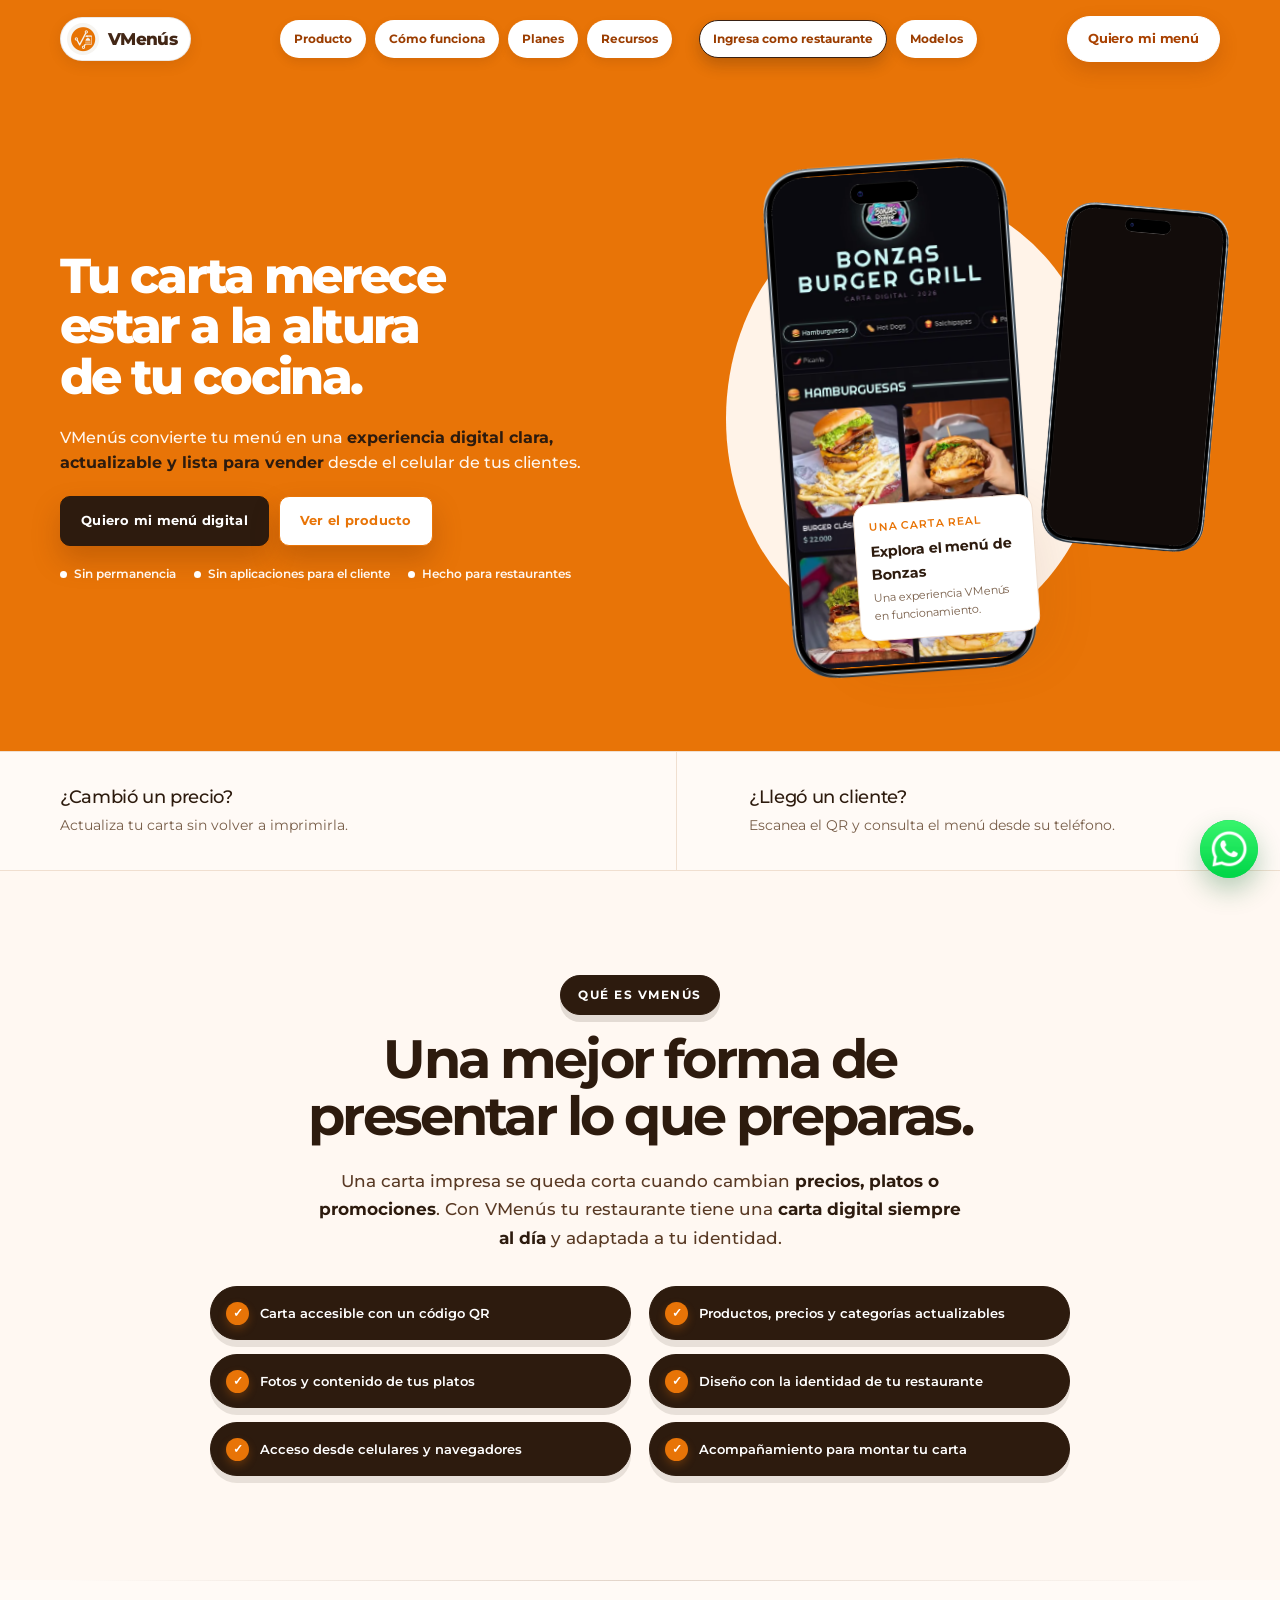
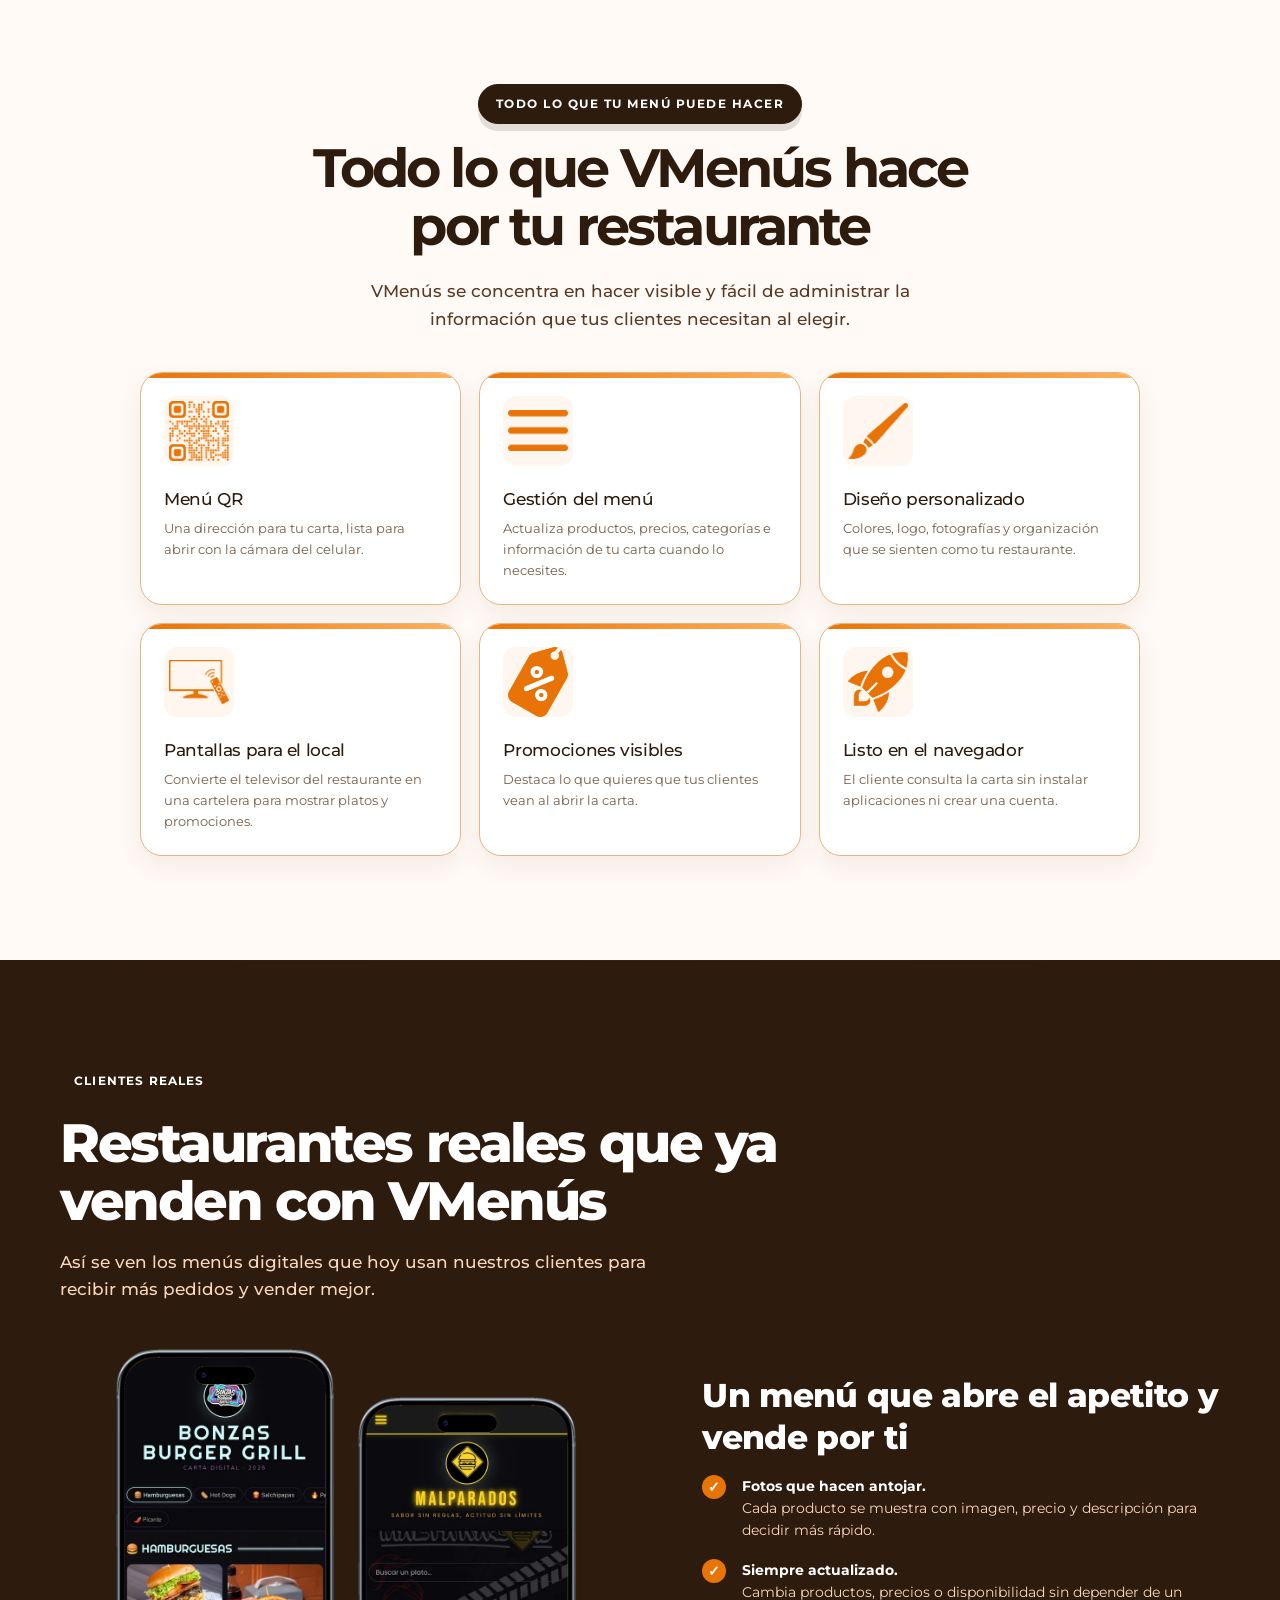
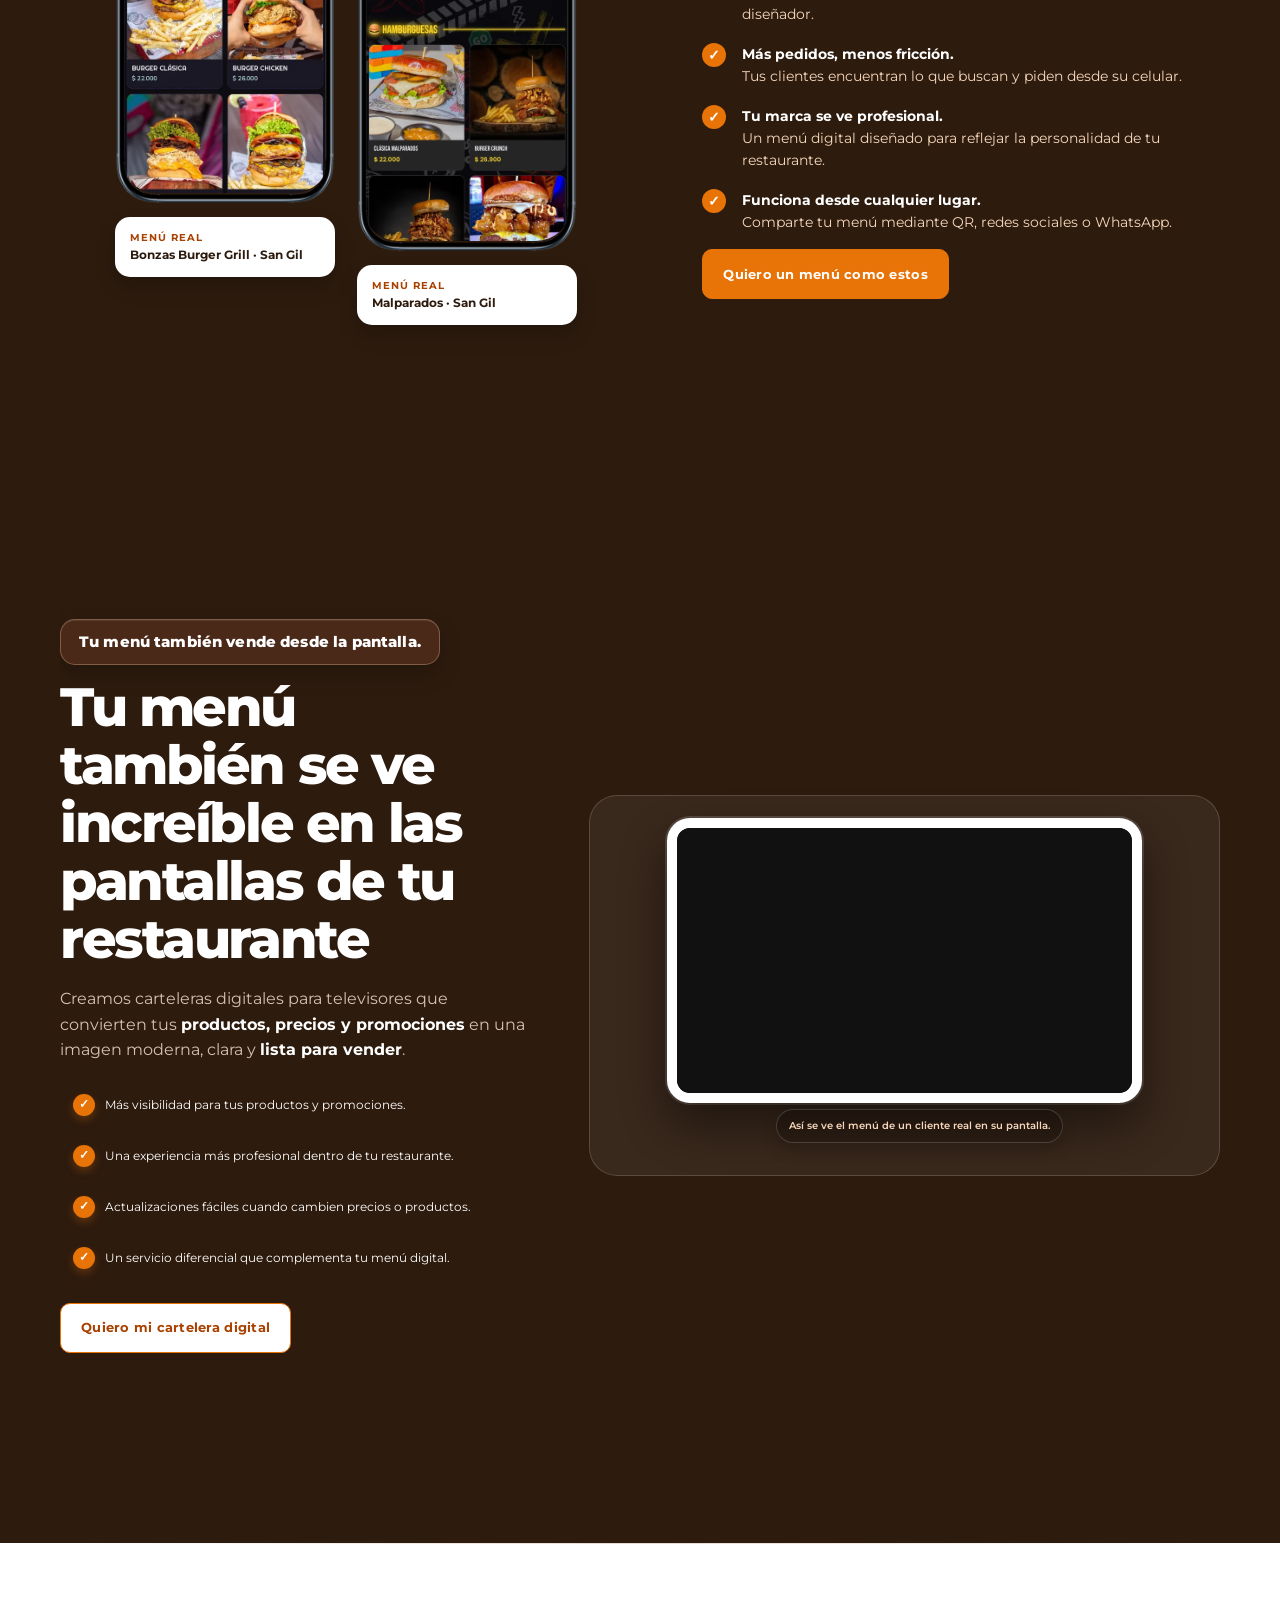
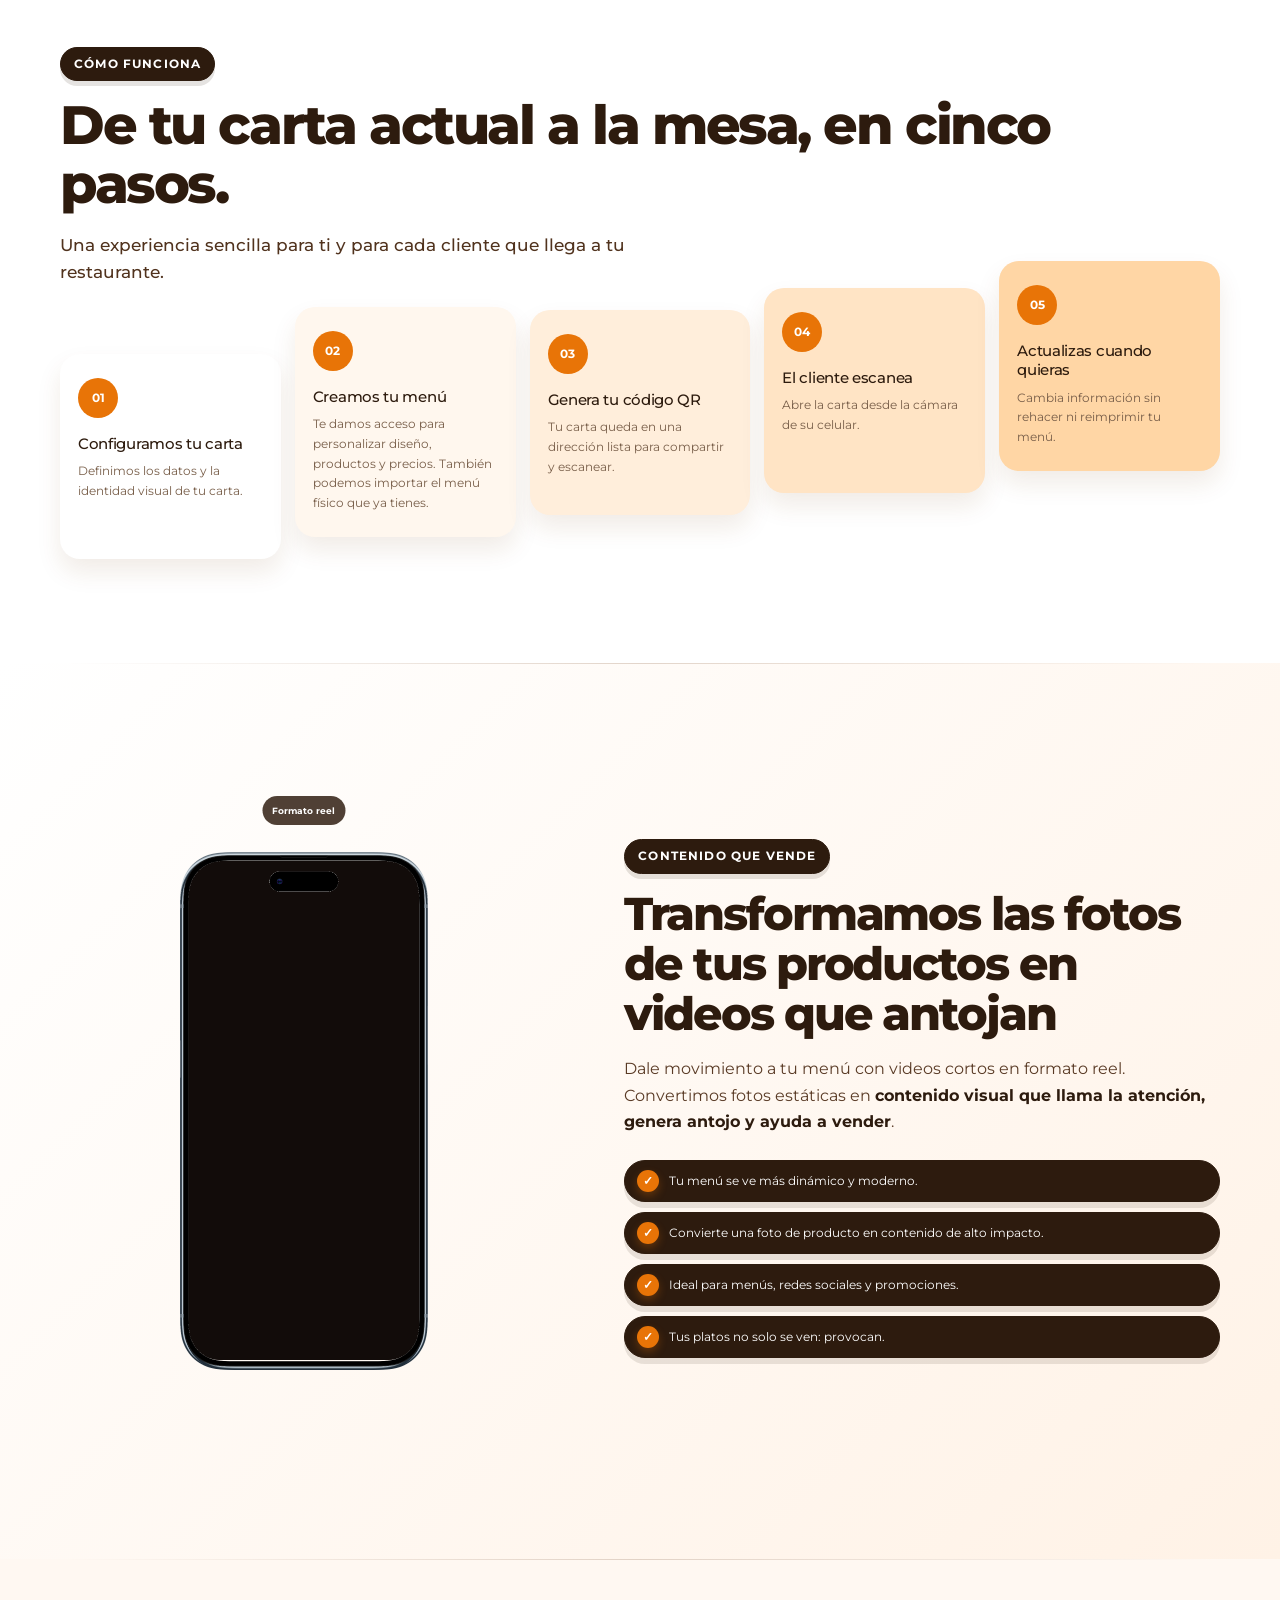
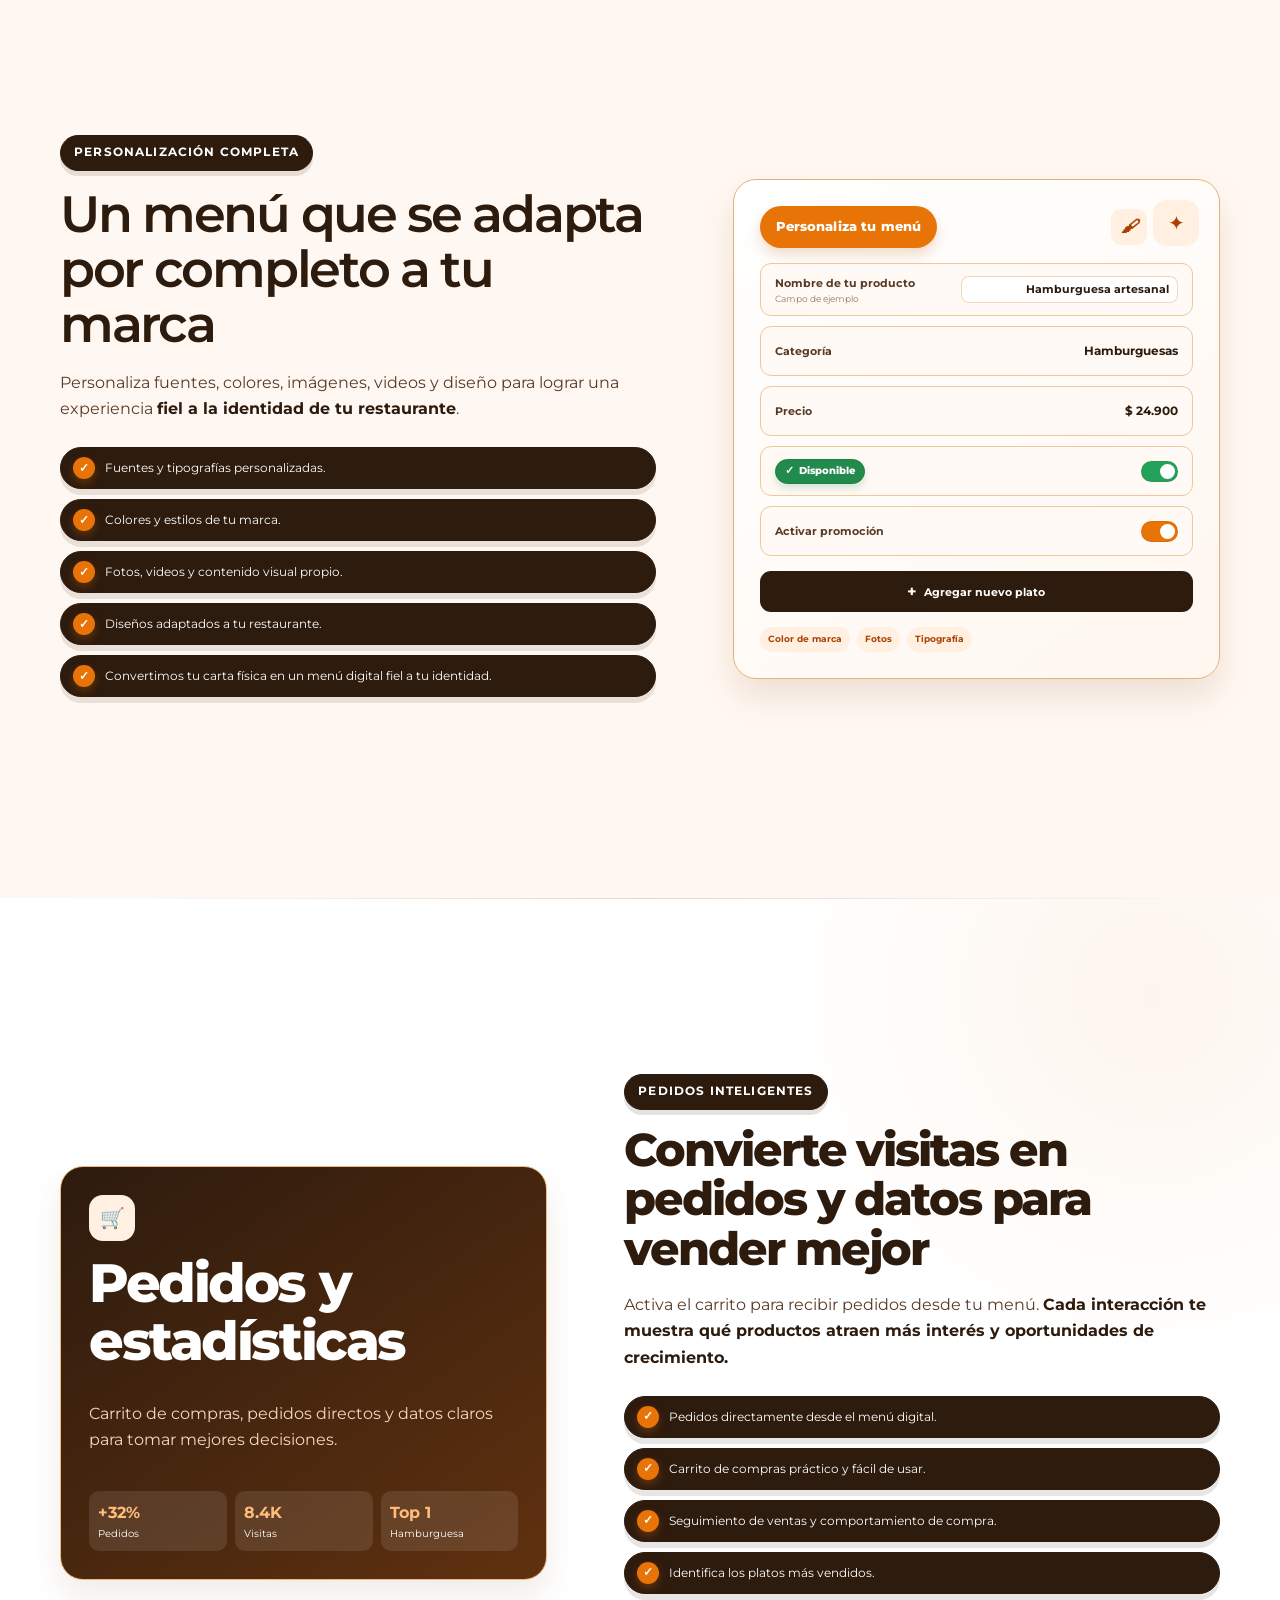
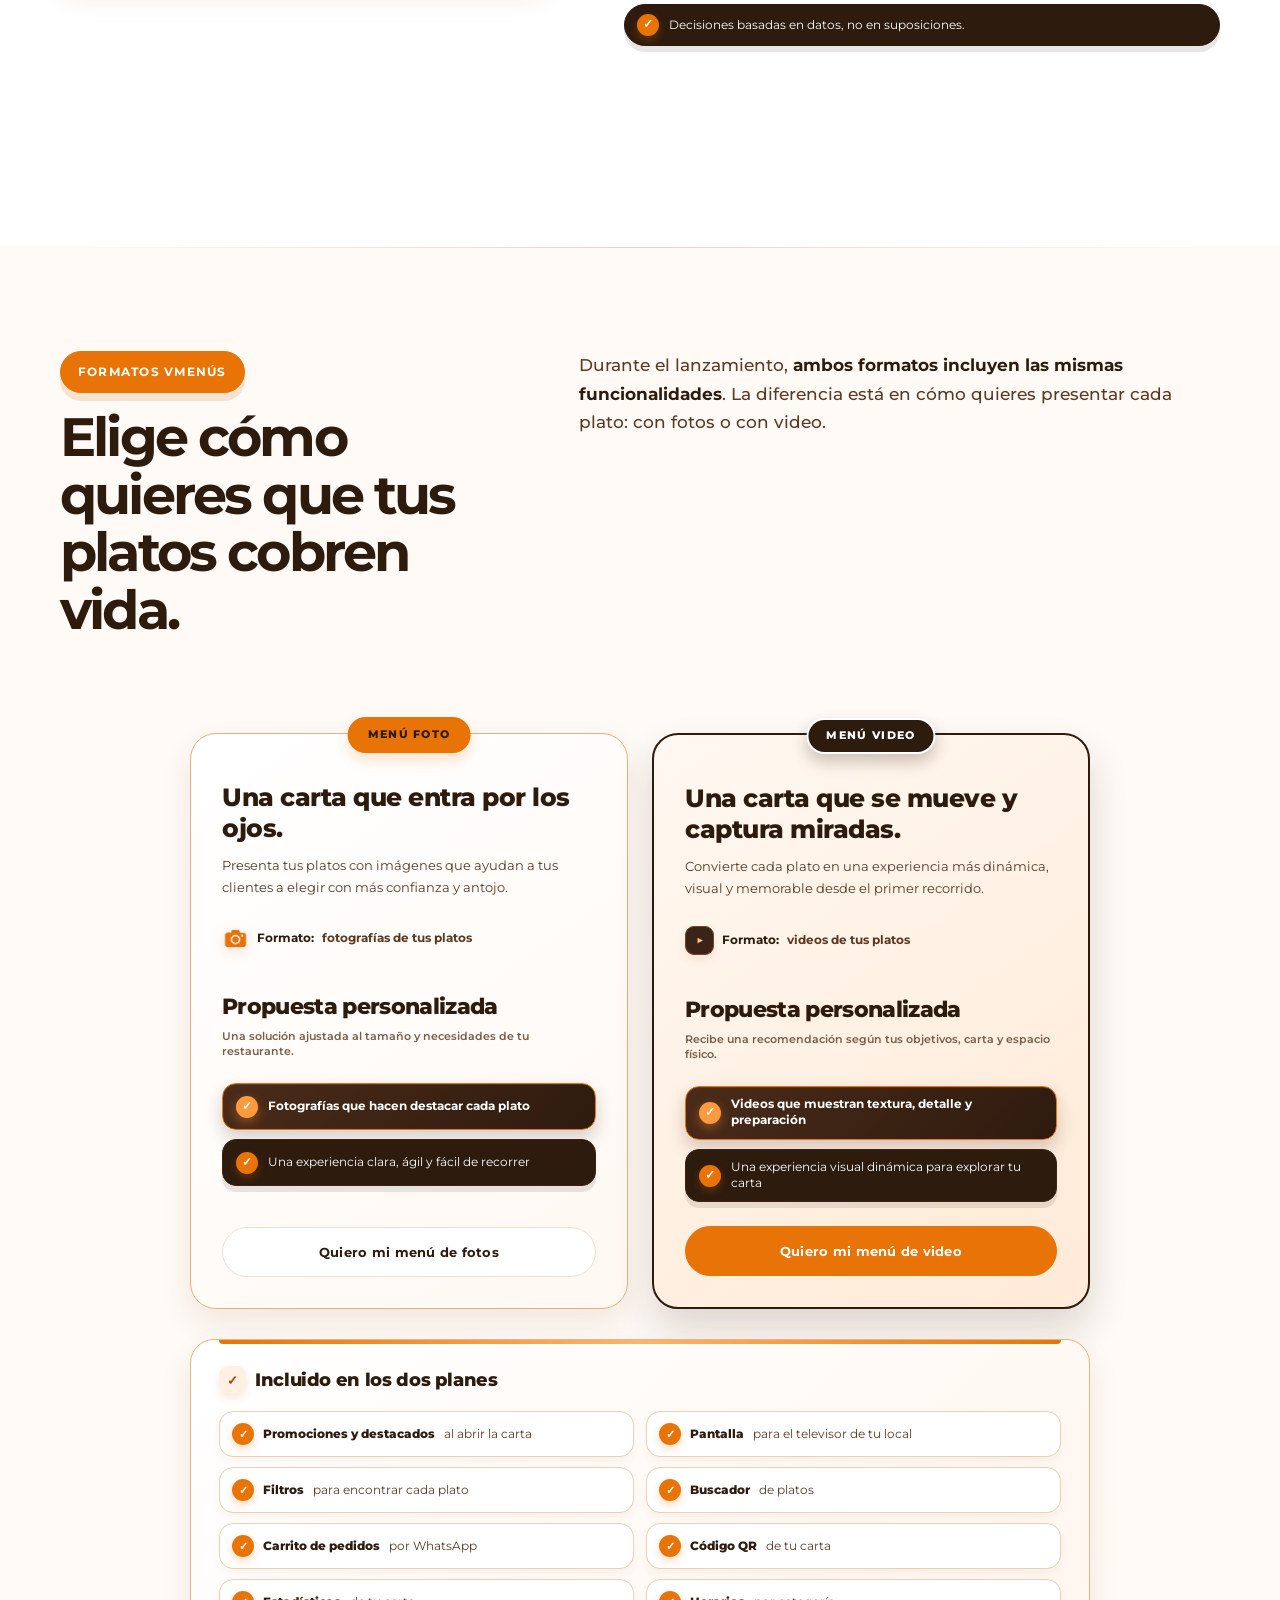
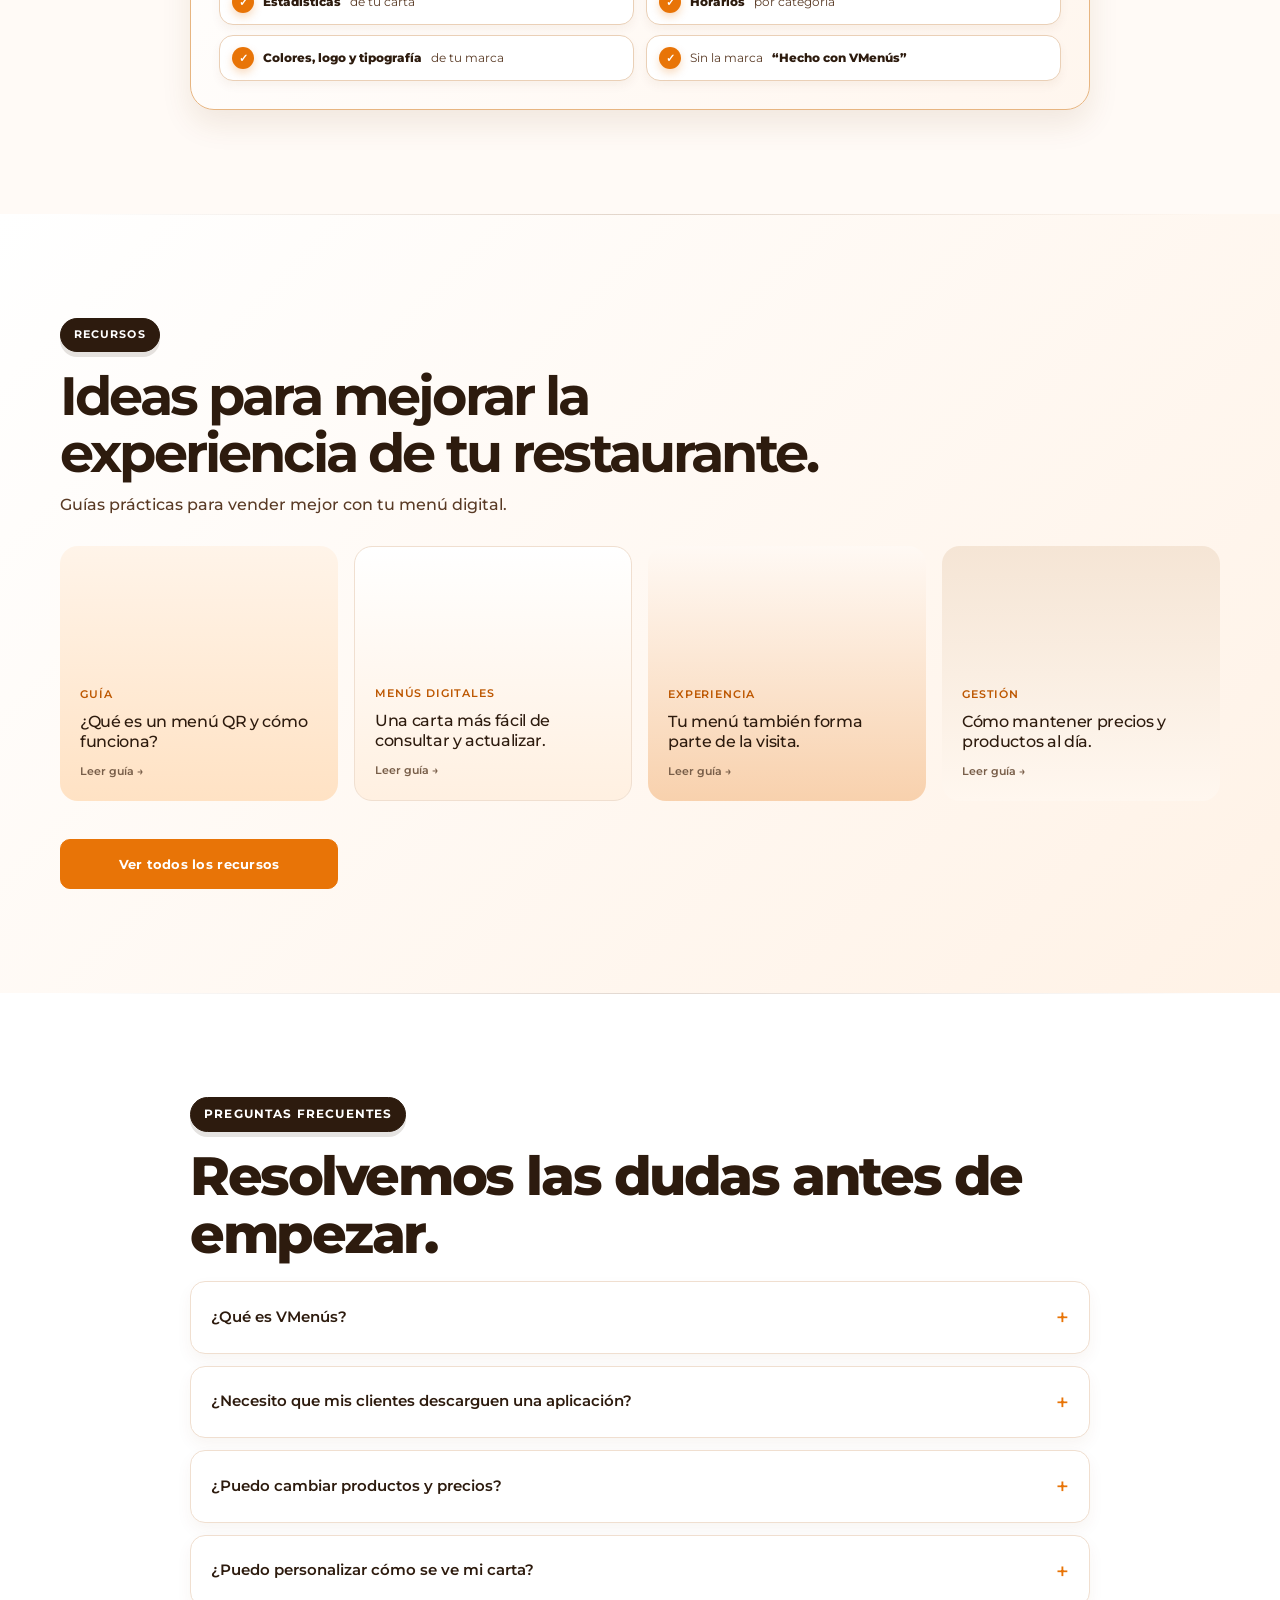
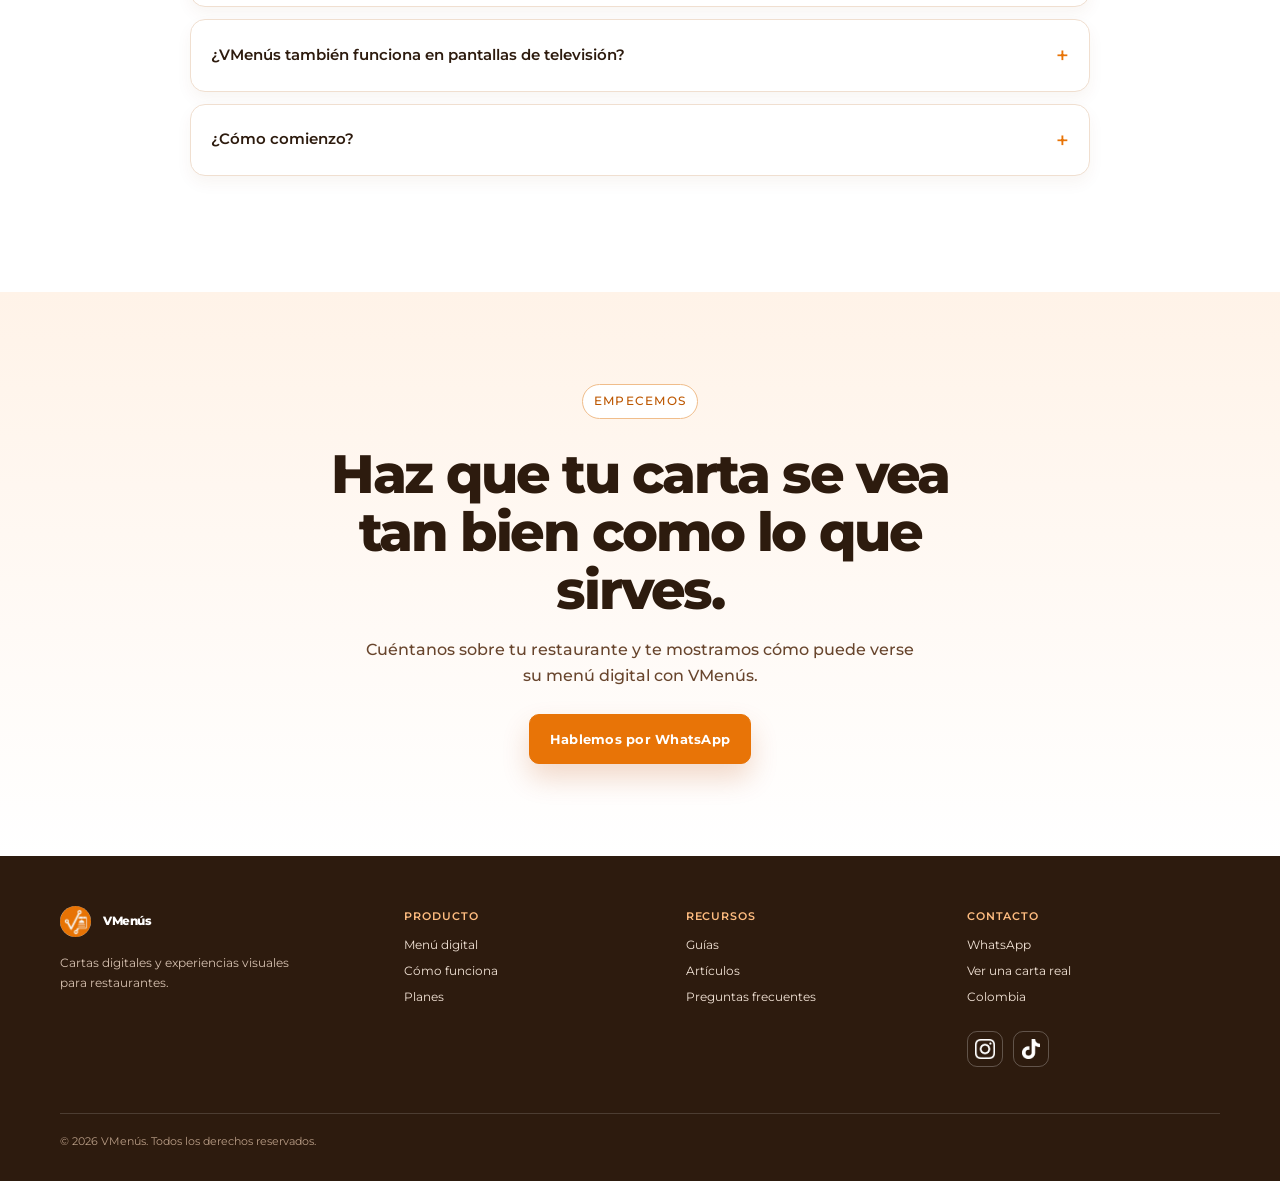
==== commit 89587c74: "Add photo menu icon and improve label contrast" ====
--- a/index.html
+++ b/index.html
@@ -11,7 +11,7 @@
 .hero{overflow:hidden;padding:88px 0 72px;background:linear-gradient(180deg,#fff 0%,#fff9f4 100%)}.hero-grid{display:grid;grid-template-columns:1.02fr .98fr;align-items:center;gap:clamp(40px,7vw,96px)}.hero-copy .texto-grande{margin-bottom:29px}.pruebas{display:flex;flex-wrap:wrap;gap:18px;margin-top:27px;color:var(--muted);font-size:.72rem;font-weight:600}.pruebas span:before{display:inline-block;width:7px;height:7px;margin-right:7px;border-radius:50%;background:var(--orange);content:""}.escena-producto{position:relative;min-height:570px}.halo{position:absolute;inset:36px 0 36px 50px;border-radius:48% 52% 34% 40%;background:var(--orange-pale)}.tarjeta-flotante{position:absolute;z-index:2;right:-12px;bottom:72px;width:212px;padding:17px;border:1px solid var(--line);border-radius:15px;background:#fff;box-shadow:var(--shadow)}.tarjeta-flotante span{display:block;color:var(--orange);font-size:.68rem;font-weight:600;letter-spacing:.08em;text-transform:uppercase}.tarjeta-flotante strong{display:block;margin-top:4px;font-size:.9rem}.tarjeta-flotante p{margin:3px 0 0;font-size:.7rem}.telefono{position:absolute;z-index:1;top:0;left:50%;width:min(286px,70%);padding:9px;border:8px solid #2b1b10;border-radius:39px;background:#2b1b10;box-shadow:0 24px 55px rgba(73,35,8,.25);transform:translateX(-50%) rotate(5deg)}.telefono:before{position:absolute;z-index:2;top:8px;left:50%;width:86px;height:20px;border-radius:0 0 13px 13px;background:#2b1b10;content:"";transform:translateX(-50%)}.pantalla{overflow:hidden;min-height:516px;border-radius:27px;background:#fff}.menu-cabecera{min-height:176px;padding:31px 20px 17px;background:linear-gradient(135deg,#e87407,#ff9b41);color:#fff}.menu-cabecera small{display:block;margin-bottom:12px;font-size:.6rem;font-weight:600;letter-spacing:.1em;opacity:.85;text-transform:uppercase}.menu-cabecera h3{margin:0;font-size:1.45rem;font-weight:800;letter-spacing:-.05em}.menu-cabecera p{margin:5px 0 0;color:#fff;font-size:.65rem;opacity:.9}.menu-cuerpo{padding:17px 15px}.menu-cuerpo>span{color:var(--orange);font-size:.61rem;font-weight:700;letter-spacing:.08em;text-transform:uppercase}.plato{display:grid;grid-template-columns:48px 1fr auto;gap:9px;align-items:center;padding:11px 0;border-bottom:1px solid #f5e8dd}.plato-img{width:48px;height:48px;border-radius:11px;background:linear-gradient(135deg,#ffe0bf,#e87407)}.plato:nth-of-type(3) .plato-img{background:linear-gradient(135deg,#fff0d9,#b84d03)}.plato:nth-of-type(4) .plato-img{background:linear-gradient(135deg,#ffd3a7,#f18a26)}.plato b{display:block;font-size:.69rem;line-height:1.3}.plato small{display:block;color:var(--muted);font-size:.58rem}.plato em{color:var(--orange-dark);font-size:.62rem;font-style:normal;font-weight:700}
 .franja{border-top:1px solid var(--line);border-bottom:1px solid var(--line);background:#fffaf6}.franja-grid{display:grid;grid-template-columns:1fr 1fr;gap:72px}.franja-grid>div{padding:34px 0}.franja-grid>div+div{border-left:1px solid var(--line);padding-left:72px}.franja h3{margin:0 0 5px;font-size:1.1rem}.franja p{margin:0;font-size:.86rem}.encabezado-seccion{display:grid;grid-template-columns:.7fr 1fr;gap:70px;margin-bottom:44px}.lista-check{display:grid;grid-template-columns:repeat(2,minmax(0,1fr));gap:12px 34px;margin:0;padding:0;list-style:none}.lista-check li{display:flex;gap:11px;align-items:flex-start;color:var(--muted);font-size:.88rem}.lista-check li:before{display:grid;flex:0 0 20px;width:20px;height:20px;place-items:center;border-radius:50%;background:var(--orange-pale);color:var(--orange-dark);content:"✓";font-size:.7rem;font-weight:700}.capacidades{display:grid;grid-template-columns:repeat(3,1fr);gap:18px}.capacidad{min-height:214px;padding:26px;border:1px solid var(--line);border-radius:var(--radius);background:#fff;transition:border-color .2s ease,transform .2s ease,box-shadow .2s ease}.capacidad:hover{border-color:#ebb275;box-shadow:var(--shadow);transform:translateY(-4px)}.icono{display:grid;width:44px;height:44px;place-items:center;margin-bottom:22px;border-radius:13px;background:var(--orange-pale);color:var(--orange-dark);font-size:1.1rem;font-weight:700}.capacidad p{margin:0;font-size:.82rem}
 .pasos{display:grid;grid-template-columns:repeat(5,1fr);gap:0;margin-top:43px}.paso{position:relative;min-height:180px;padding:0 22px 0 0}.paso:not(:last-child):after{position:absolute;top:19px;right:10px;left:42px;height:1px;background:var(--line);content:""}.numero{position:relative;z-index:1;display:grid;width:40px;height:40px;place-items:center;margin-bottom:23px;border-radius:50%;background:var(--orange);color:#fff;font-size:.72rem;font-weight:700}.paso h3{font-size:.95rem}.paso p{max-width:180px;margin:0;font-size:.77rem}.proximamente{display:grid;grid-template-columns:.85fr 1.15fr;gap:62px;align-items:center;padding:56px;border-radius:28px;background:var(--ink)}.proximamente .eyebrow{color:#ffac62}.proximamente h2{color:#fff}.proximamente p{color:#d6c1b0}.etiqueta{display:inline-flex;width:fit-content;padding:6px 9px;border:1px solid rgba(255,255,255,.25);border-radius:999px;color:#ffbd80;font-size:.66rem;font-weight:600;letter-spacing:.08em;text-transform:uppercase}.proxima-ilustracion{display:grid;min-height:210px;place-items:center;border:1px solid rgba(255,255,255,.16);border-radius:18px;background:rgba(255,255,255,.05);color:#fff;text-align:center}.proxima-ilustracion b{display:block;font-size:1.15rem}.proxima-ilustracion span{display:block;margin-top:7px;color:#d6c1b0;font-size:.75rem;font-weight:500}
-.planes{display:grid;grid-template-columns:repeat(2,1fr);gap:18px;max-width:860px;margin:0 auto}.plan{display:flex;min-height:382px;flex-direction:column;padding:28px;border:1px solid var(--line);border-radius:var(--radius);background:#fff}.plan.recomendado{border:2px solid var(--orange);box-shadow:var(--shadow)}.plan .etiqueta{margin-bottom:14px;border-color:var(--orange);color:var(--orange-dark)}.plan h3{margin-bottom:8px;font-size:1.3rem}.plan .precio{margin:18px 0 20px;color:var(--ink);font-size:1.75rem;font-weight:700;letter-spacing:-.05em}.plan .precio small{display:block;margin-top:3px;color:var(--muted);font-size:.66rem;font-weight:600;letter-spacing:0}.plan ul{display:grid;gap:9px;margin:0 0 25px;padding:0;list-style:none}.plan li{color:var(--muted);font-size:.76rem}.plan li:before{margin-right:8px;color:var(--orange);content:"•"}.plan .boton{margin-top:auto}.nota-placeholder{margin:19px 0 0;color:var(--muted);font-size:.74rem;text-align:center}.recursos{display:grid;grid-template-columns:repeat(4,1fr);gap:16px}.recurso{display:flex;min-height:255px;flex-direction:column;justify-content:flex-end;padding:20px;border-radius:18px;background:linear-gradient(180deg,#fff4e9 0%,#ffe2c4 100%);text-decoration:none;transition:transform .2s ease}.recurso:nth-child(2){background:linear-gradient(180deg,#fff 0%,#fff0e1 100%);border:1px solid var(--line)}.recurso:nth-child(3){background:linear-gradient(180deg,#fff9f4 0%,#f8d1ad 100%)}.recurso:nth-child(4){background:linear-gradient(180deg,#f5e5d5 0%,#fff7ef 100%)}.recurso:hover{transform:translateY(-4px)}.recurso span{margin-bottom:8px;color:var(--orange-dark);font-size:.66rem;font-weight:600;letter-spacing:.08em;text-transform:uppercase}.recurso h3{margin:0;font-size:.97rem}.recurso small{margin-top:12px;color:var(--muted);font-size:.7rem;font-weight:600}.faq{max-width:820px}details{border-top:1px solid var(--line)}details:last-child{border-bottom:1px solid var(--line)}summary{display:flex;cursor:pointer;align-items:center;justify-content:space-between;gap:20px;padding:20px 0;color:var(--ink);font-size:.92rem;font-weight:600;list-style:none}summary::-webkit-details-marker{display:none}summary:after{color:var(--orange);content:"+";font-size:1.35rem;font-weight:500}details[open] summary:after{content:"−"}details p{max-width:690px;padding:0 34px 20px 0;font-size:.84rem}.cierre{padding:92px 0;text-align:center;background:var(--orange-pale)}.cierre h2,.cierre p{margin-right:auto;margin-left:auto}.cierre h2{max-width:660px}.cierre p{max-width:560px;margin-bottom:26px}.cierre .botones{justify-content:center}footer{padding:48px 0 30px;background:var(--ink);color:#fff}.pie{display:grid;grid-template-columns:1.25fr repeat(3,1fr);gap:28px}.pie .logo{color:#fff}.pie p{max-width:250px;margin:13px 0 0;color:#d6c1b0;font-size:.75rem}.pie h3{margin:5px 0 11px;color:#ffbd80;font-size:.7rem;font-weight:600;letter-spacing:.08em;text-transform:uppercase}.pie a{display:block;margin:7px 0;color:#f3e4d7;font-size:.75rem;text-decoration:none}.pie a:hover{color:#ffbd80}.copyright{margin:39px 0 0;padding-top:19px;border-top:1px solid rgba(255,255,255,.15);color:#b99d86;font-size:.68rem}
+.planes{display:grid;grid-template-columns:repeat(3,1fr);gap:18px}.plan{display:flex;min-height:382px;flex-direction:column;padding:28px;border:1px solid var(--line);border-radius:var(--radius);background:#fff}.plan.recomendado{border:2px solid var(--orange);box-shadow:var(--shadow)}.plan .etiqueta{margin-bottom:14px;border-color:var(--orange);color:var(--orange-dark)}.plan h3{margin-bottom:8px;font-size:1.3rem}.plan .precio{margin:18px 0 20px;color:var(--ink);font-size:1.75rem;font-weight:700;letter-spacing:-.05em}.plan .precio small{display:block;margin-top:3px;color:var(--muted);font-size:.66rem;font-weight:600;letter-spacing:0}.plan ul{display:grid;gap:9px;margin:0 0 25px;padding:0;list-style:none}.plan li{color:var(--muted);font-size:.76rem}.plan li:before{margin-right:8px;color:var(--orange);content:"•"}.plan .boton{margin-top:auto}.nota-placeholder{margin:19px 0 0;color:var(--muted);font-size:.74rem;text-align:center}.recursos{display:grid;grid-template-columns:repeat(4,1fr);gap:16px}.recurso{display:flex;min-height:255px;flex-direction:column;justify-content:flex-end;padding:20px;border-radius:18px;background:linear-gradient(180deg,#fff4e9 0%,#ffe2c4 100%);text-decoration:none;transition:transform .2s ease}.recurso:nth-child(2){background:linear-gradient(180deg,#fff 0%,#fff0e1 100%);border:1px solid var(--line)}.recurso:nth-child(3){background:linear-gradient(180deg,#fff9f4 0%,#f8d1ad 100%)}.recurso:nth-child(4){background:linear-gradient(180deg,#f5e5d5 0%,#fff7ef 100%)}.recurso:hover{transform:translateY(-4px)}.recurso span{margin-bottom:8px;color:var(--orange-dark);font-size:.66rem;font-weight:600;letter-spacing:.08em;text-transform:uppercase}.recurso h3{margin:0;font-size:.97rem}.recurso small{margin-top:12px;color:var(--muted);font-size:.7rem;font-weight:600}.faq{max-width:820px}details{border-top:1px solid var(--line)}details:last-child{border-bottom:1px solid var(--line)}summary{display:flex;cursor:pointer;align-items:center;justify-content:space-between;gap:20px;padding:20px 0;color:var(--ink);font-size:.92rem;font-weight:600;list-style:none}summary::-webkit-details-marker{display:none}summary:after{color:var(--orange);content:"+";font-size:1.35rem;font-weight:500}details[open] summary:after{content:"−"}details p{max-width:690px;padding:0 34px 20px 0;font-size:.84rem}.cierre{padding:92px 0;text-align:center;background:var(--orange-pale)}.cierre h2,.cierre p{margin-right:auto;margin-left:auto}.cierre h2{max-width:660px}.cierre p{max-width:560px;margin-bottom:26px}.cierre .botones{justify-content:center}footer{padding:48px 0 30px;background:var(--ink);color:#fff}.pie{display:grid;grid-template-columns:1.25fr repeat(3,1fr);gap:28px}.pie .logo{color:#fff}.pie p{max-width:250px;margin:13px 0 0;color:#d6c1b0;font-size:.75rem}.pie h3{margin:5px 0 11px;color:#ffbd80;font-size:.7rem;font-weight:600;letter-spacing:.08em;text-transform:uppercase}.pie a{display:block;margin:7px 0;color:#f3e4d7;font-size:.75rem;text-decoration:none}.pie a:hover{color:#ffbd80}.copyright{margin:39px 0 0;padding-top:19px;border-top:1px solid rgba(255,255,255,.15);color:#b99d86;font-size:.68rem}
 @media(max-width:900px){.nav-enlaces{display:none}.hero-grid,.encabezado-seccion,.proximamente{grid-template-columns:1fr}.escena-producto{min-height:510px;max-width:480px;margin:auto;width:100%}.capacidades{grid-template-columns:repeat(2,1fr)}.pasos{grid-template-columns:repeat(3,1fr);row-gap:30px}.paso:nth-child(3):after{display:none}.recursos{grid-template-columns:repeat(2,1fr)}.pie{grid-template-columns:1.2fr 1fr 1fr}.pie>:first-child{grid-column:1/-1}}@media(max-width:620px){.contenedor{width:min(100% - 32px,1160px)}.seccion{padding:70px 0}.hero{padding:54px 0 55px}h1{font-size:clamp(2.55rem,14vw,4rem)}.boton{width:100%}.pruebas{display:grid;gap:9px}.escena-producto{min-height:470px}.telefono{width:245px}.pantalla{min-height:438px}.menu-cabecera{min-height:150px}.tarjeta-flotante{right:0;bottom:25px;width:175px}.franja-grid{grid-template-columns:1fr;gap:0}.franja-grid>div,.franja-grid>div+div{padding:25px 0;border:0;border-top:1px solid var(--line)}.franja-grid>div:first-child{border-top:0}.encabezado-seccion{gap:10px;margin-bottom:30px}.lista-check,.capacidades,.planes,.recursos{grid-template-columns:1fr}.pasos{grid-template-columns:1fr;gap:7px}.paso{min-height:0;padding:0 0 20px 58px}.paso:not(:last-child):after{top:40px;right:auto;bottom:-1px;left:19px;width:1px;height:auto}.numero{position:absolute;top:0;left:0}.paso p{max-width:none}.proximamente{gap:30px;padding:31px 24px}.pie{grid-template-columns:1fr 1fr}}@media(prefers-reduced-motion:reduce){html{scroll-behavior:auto}*,*:before,*:after{transition:none!important}}
 /* Refinamientos de navegación, accesibilidad y demo real de Bonzas. */
 .nav-enlaces a{position:relative;padding:8px 0;transition:color .22s ease,transform .22s ease}.nav-enlaces a:after{position:absolute;right:0;bottom:1px;left:0;height:2px;border-radius:99px;background:var(--orange);content:"";transform:scaleX(0);transform-origin:right;transition:transform .22s ease}.nav-enlaces a:hover,.nav-enlaces a:focus-visible{color:var(--orange-dark);outline:0;transform:translateY(-1px)}.nav-enlaces a:hover:after,.nav-enlaces a:focus-visible:after{transform:scaleX(1);transform-origin:left}.menu-toggle{display:none;width:42px;height:42px;border:1px solid var(--line);border-radius:10px;background:#fff;color:var(--ink);font:inherit;font-size:1.15rem}.menu-toggle:focus-visible,.capacidad:focus-visible,.whatsapp-flotante:focus-visible{outline:3px solid rgba(232,116,7,.35);outline-offset:3px}.demo-real{position:relative;overflow:hidden;height:516px;border-radius:27px;background:#121218}.demo-real iframe{position:relative;z-index:2;width:100%;height:100%;border:0;background:#121218;scrollbar-width:none}.demo-real iframe::-webkit-scrollbar{display:none}.demo-respaldo{position:absolute;inset:0;overflow:hidden;background:#121218}.demo-respaldo img{display:block;width:100%;height:auto;animation:recorrer-menu 24s ease-in-out infinite alternate;will-change:transform}.demo-real.cargado .demo-respaldo{display:none}@keyframes recorrer-menu{from{transform:translateY(0)}to{transform:translateY(calc(-100% + 516px))}}.telefono:hover .demo-respaldo img,.telefono:focus-within .demo-respaldo img{animation-play-state:paused}.whatsapp-flotante{position:fixed;z-index:20;right:22px;bottom:22px;display:grid;width:58px;height:58px;place-items:center;border:0;border-radius:50%;background:#25d366;color:#fff;box-shadow:0 12px 26px rgba(18,109,51,.3);text-decoration:none;transition:transform .2s ease,box-shadow .2s ease;animation:entrada-whatsapp .45s ease-out both}.whatsapp-flotante:hover{box-shadow:0 15px 30px rgba(18,109,51,.4);transform:translateY(-3px) scale(1.04)}.whatsapp-flotante svg{width:28px;height:28px;fill:currentColor}@keyframes entrada-whatsapp{from{opacity:0;transform:translateY(14px)}to{opacity:1;transform:translateY(0)}}.seccion{position:relative}.seccion:nth-of-type(even){background-image:radial-gradient(circle at 90% 10%,rgba(232,116,7,.07),transparent 26%)}.revelar{opacity:0;transform:translateY(16px);transition:opacity .5s ease,transform .5s ease}.revelar.visible{opacity:1;transform:none}@media(max-width:900px){.menu-toggle{display:grid;place-items:center}.nav .boton{display:none}.nav-enlaces{position:absolute;top:72px;right:16px;left:16px;display:none;flex-direction:column;align-items:stretch;gap:0;padding:10px 18px;border:1px solid var(--line);border-radius:16px;background:#fff;box-shadow:var(--shadow)}.nav-enlaces.abierto{display:flex}.nav-enlaces a{padding:12px 0}.nav-enlaces a:after{bottom:6px}.demo-real{height:438px}@keyframes recorrer-menu{from{transform:translateY(0)}to{transform:translateY(calc(-100% + 438px))}}}.capacidad{outline:none}.capacidad:focus-visible{border-color:var(--orange);box-shadow:var(--shadow)}.capacidad:hover .icono,.capacidad:focus-visible .icono{transform:scale(1.08) rotate(-3deg)}.icono{transition:transform .2s ease,background .2s ease}@media(prefers-reduced-motion:reduce){.demo-respaldo img,.whatsapp-flotante{animation:none}.revelar{opacity:1;transform:none}.nav-enlaces a,.boton,.capacidad,.icono,.whatsapp-flotante{transition:none!important}}
@@ -99,7 +99,7 @@
 .nav-enlaces{gap:9px!important}.nav-enlaces a,.nav-enlaces a:after{background-image:none!important}.barra.en-hero .nav-enlaces a{padding:8px 13px!important;border:1px solid rgba(255,255,255,.78);border-radius:999px;background:#fff!important;color:#9b3d00!important;box-shadow:0 4px 10px rgba(91,39,5,.13);font-weight:700}.barra.en-hero .nav-enlaces a:hover,.barra.en-hero .nav-enlaces a:focus-visible{background:#fff2e5!important;color:#7d3000!important;box-shadow:0 9px 17px rgba(91,39,5,.2);outline:0;transform:translateY(-2px) scale(1.025)}.barra.en-hero .nav-enlaces a:active{transform:translateY(0) scale(.98)}.barra:not(.en-hero) .nav-enlaces a{padding:8px 13px!important;border:1px solid transparent;border-radius:999px;background:var(--orange)!important;color:#fff!important;box-shadow:0 4px 10px rgba(164,65,0,.16);font-weight:700}.barra:not(.en-hero) .nav-enlaces a:hover,.barra:not(.en-hero) .nav-enlaces a:focus-visible{background:var(--orange-dark)!important;box-shadow:0 9px 17px rgba(164,65,0,.22);outline:0;transform:translateY(-2px) scale(1.025)}.barra:not(.en-hero) .nav-enlaces a:active{transform:translateY(0) scale(.98)}.nav-enlaces a[aria-current="page"]{box-shadow:0 0 0 2px rgba(255,255,255,.42),0 6px 13px rgba(91,39,5,.16)!important}@media(max-width:900px){.nav-enlaces,.nav-enlaces.abierto{gap:8px!important;padding:12px!important}.nav-enlaces a,.barra.en-hero .nav-enlaces a,.barra:not(.en-hero) .nav-enlaces a{padding:10px 13px!important;border:1px solid #f1c496!important;background:#fff4ea!important;color:#9b3d00!important;box-shadow:none!important}.nav-enlaces a:hover,.nav-enlaces a:focus-visible,.barra.en-hero .nav-enlaces a:hover,.barra:not(.en-hero) .nav-enlaces a:hover{background:#ffe5ce!important;color:#7d3000!important;transform:translateX(2px)!important}.nav-enlaces a[aria-current="page"]{border-color:var(--orange)!important;background:var(--orange)!important;color:#fff!important;box-shadow:none!important}}
 /* Marcos idénticos a los iPhone del hero para los clientes reales. */
 .cliente-real .telefono-cliente{width:220px!important;height:auto!important;aspect-ratio:1003 / 2077;padding:0!important;border:0!important;border-radius:0!important;background:transparent!important;box-shadow:none!important;overflow:visible!important}.cliente-real .telefono-cliente:before{display:none!important}.cliente-real .telefono-cliente:after{position:absolute;z-index:3;inset:0;background:url('imagenes/iphone-frame-v2.webp') center/100% 100% no-repeat;content:'';pointer-events:none}.cliente-real .telefono-cliente figure{position:absolute;z-index:1;inset:2.15% 2.75% 2.25%;height:auto!important;overflow:hidden;border-radius:35px}.cliente-real .telefono-cliente img{width:100%;height:auto}@keyframes recorrer-cliente{from{transform:translateY(0)}to{transform:translateY(calc(-100% + 432px))}}.enlaces-servicios{display:grid;grid-template-columns:repeat(3,1fr);gap:16px;margin-top:34px}.enlace-servicio{display:flex;min-height:138px;flex-direction:column;justify-content:space-between;padding:20px;border:1px solid #e9bb8c;border-radius:19px;background:#fff;color:#2d1b0e;text-decoration:none;box-shadow:0 9px 20px rgba(100,49,10,.07);transition:transform .25s ease,box-shadow .25s ease,border-color .25s ease}.enlace-servicio span{color:#a94100;font-size:.64rem;font-weight:800;letter-spacing:.1em;text-transform:uppercase}.enlace-servicio strong{font-size:1.05rem}.enlace-servicio:hover,.enlace-servicio:focus-visible{border-color:#e87407;box-shadow:0 18px 32px rgba(100,49,10,.16);outline:0;transform:translateY(-6px)}@media(max-width:900px){.cliente-real .telefono-cliente{width:190px!important}@keyframes recorrer-cliente{from{transform:translateY(0)}to{transform:translateY(calc(-100% + 372px))}}}@media(max-width:620px){.cliente-real .telefono-cliente{width:145px!important}@keyframes recorrer-cliente{from{transform:translateY(0)}to{transform:translateY(calc(-100% + 284px))}}.enlaces-servicios{grid-template-columns:1fr;gap:11px}.enlace-servicio{min-height:108px;padding:17px}}
-</style><style>.nav-enlaces .acceso-restaurante{margin-left:clamp(6px,1.4vw,20px)!important;border-color:#392113!important;background:#392113!important;color:#fff!important;box-shadow:0 7px 15px rgba(45,27,14,.24)!important}.nav-enlaces .acceso-restaurante:hover,.nav-enlaces .acceso-restaurante:focus-visible{background:#5b321b!important;color:#fff!important;box-shadow:0 11px 20px rgba(45,27,14,.3)!important}@media(max-width:900px){.nav-enlaces .acceso-restaurante{margin-top:4px!important;margin-left:0!important;border-color:#392113!important;background:#392113!important;color:#fff!important}}</style><style>.recursos-encabezado{grid-template-columns:1fr!important;gap:10px!important;margin-bottom:28px!important}.recursos-encabezado h2{max-width:760px!important;margin-bottom:0}.recursos-encabezado .texto-grande{max-width:620px;margin:0;font-size:1rem}.recursos-encabezado+ .recursos{margin-top:0}@media(max-width:620px){.recursos-encabezado{gap:8px!important;margin-bottom:24px!important}.recursos-encabezado .texto-grande{font-size:.94rem}}</style><style>.nav-acciones{display:flex;align-items:center;gap:10px}.nav-acciones .boton{white-space:nowrap}.barra .nav .nav-acciones .boton-acceso{background:#392113;border-color:#392113;color:#fff;box-shadow:0 7px 15px rgba(45,27,14,.24)}.barra .nav .nav-acciones .boton-acceso:hover,.barra .nav .nav-acciones .boton-acceso:focus-visible{background:#5b321b;border-color:#5b321b;color:#fff}.barra.en-hero .nav .nav-acciones .boton-acceso{border-color:rgba(255,255,255,.55)}.nav-enlaces a.acceso-movil{display:none}@media(max-width:900px){.nav-acciones{display:none}.nav-enlaces a.acceso-movil{display:block}}@media(min-width:901px) and (max-width:1060px){.barra .nav-enlaces{gap:2px!important}header.barra .nav .nav-enlaces a{padding:8px 9px!important}.nav-acciones{gap:6px}.barra .nav .nav-acciones .boton{padding:10px 12px;font-size:.72rem}}</style><style>.plan{min-height:0}.plan .plan-subtitulo{margin:0 0 10px;color:var(--ink);font-size:.72rem;font-weight:700}.plan .precio{font-size:1.25rem}.plan-incluye{max-width:860px;margin:18px auto 0;padding:28px;border:1px solid var(--line);border-radius:var(--radius);background:#fff}.plan-incluye h3{margin-bottom:16px;font-size:1.1rem}.plan-incluye ul{display:grid;grid-template-columns:repeat(2,1fr);gap:9px 24px;margin:0;padding:0;list-style:none}.plan-incluye li{color:var(--muted);font-size:.8rem}.plan-incluye li:before{margin-right:8px;color:var(--orange);content:"✓";font-weight:800}.plan-incluye .nota-placeholder{margin-top:22px;text-align:left}.plan-incluye .nota-placeholder a{color:var(--orange-dark);font-weight:700}@media(max-width:620px){.plan-incluye{padding:22px}.plan-incluye ul{grid-template-columns:1fr}}</style></head>
+</style><style>.nav-enlaces .acceso-restaurante{margin-left:clamp(6px,1.4vw,20px)!important;border-color:#392113!important;background:#392113!important;color:#fff!important;box-shadow:0 7px 15px rgba(45,27,14,.24)!important}.nav-enlaces .acceso-restaurante:hover,.nav-enlaces .acceso-restaurante:focus-visible{background:#5b321b!important;color:#fff!important;box-shadow:0 11px 20px rgba(45,27,14,.3)!important}@media(max-width:900px){.nav-enlaces .acceso-restaurante{margin-top:4px!important;margin-left:0!important;border-color:#392113!important;background:#392113!important;color:#fff!important}}</style><style>.recursos-encabezado{grid-template-columns:1fr!important;gap:10px!important;margin-bottom:28px!important}.recursos-encabezado h2{max-width:760px!important;margin-bottom:0}.recursos-encabezado .texto-grande{max-width:620px;margin:0;font-size:1rem}.recursos-encabezado+ .recursos{margin-top:0}@media(max-width:620px){.recursos-encabezado{gap:8px!important;margin-bottom:24px!important}.recursos-encabezado .texto-grande{font-size:.94rem}}</style></head>
 <body>
 <style>
 /* Prueba de hero continuo: mismo naranja para la barra y sin curva ni degradado inferior. */
@@ -244,12 +244,14 @@
 #planes .plan-formato{display:flex;align-items:center;gap:8px;margin:4px 0 17px;color:#5a3923;font-size:.78rem;font-weight:700}
 #planes .plan-formato:before{display:grid;width:27px;height:27px;place-items:center;border:1px solid #f0c59b;border-radius:9px;background:#fff0e2;color:#a94100;font-size:.8rem;box-shadow:0 4px 10px rgba(169,65,0,.1);content:'✦'}
 #planes .plan-video .plan-formato:before{border-color:#6b4530;background:#3b2417;color:#ffbf7e;content:'▶'}
-#planes .plan-foto .etiqueta{background:#fff0e2!important}
+#planes .plan-foto .plan-formato:before{display:none!important}
+#planes .plan-format-icon{display:block;flex:0 0 27px;width:27px;height:27px;object-fit:contain;filter:drop-shadow(0 4px 7px rgba(169,65,0,.18))}
+#planes .plan-foto .etiqueta{border-color:#e87407!important;background:#e87407!important;color:#2d1b0e!important;box-shadow:0 7px 14px rgba(232,116,7,.2)!important}
 #planes .plan-video .etiqueta{background:#2d1b0e!important;color:#fff!important}
 #planes .plan-formato strong{color:#2d1b0e}
 @media(max-width:620px){#planes .plan-formato{margin-bottom:14px;font-size:.73rem}}
 </style>
-<header class="barra en-hero"><nav class="contenedor nav" aria-label="Navegación principal"><a class="logo" href="#inicio"><img src="imagenes/vmenus-logo-v1.png" width="33" height="33" alt="Logo VMenús">VMenús</a><button class="menu-toggle" type="button" aria-expanded="false" aria-controls="menu-principal" aria-label="Abrir menú de navegación">☰</button><div class="nav-enlaces" id="menu-principal"><a href="#producto">Producto</a><a href="#como-funciona">Cómo funciona</a><a href="#planes">Planes</a><a href="recursos/">Recursos</a><a class="acceso-restaurante acceso-movil" href="https://adminvmenus.verificame.click/" target="_blank" rel="noopener noreferrer">Ingresa como restaurante</a></div><div class="nav-acciones"><a class="boton boton-acceso" href="https://adminvmenus.verificame.click/" target="_blank" rel="noopener noreferrer">Ingresa como restaurante</a><a class="boton" href="https://wa.me/573151182283?text=Hola%2C%20quiero%20conocer%20VMenús">Quiero mi menú</a></div></nav></header>
+<header class="barra en-hero"><nav class="contenedor nav" aria-label="Navegación principal"><a class="logo" href="#inicio"><img src="imagenes/vmenus-logo-v1.png" width="33" height="33" alt="Logo VMenús">VMenús</a><button class="menu-toggle" type="button" aria-expanded="false" aria-controls="menu-principal" aria-label="Abrir menú de navegación">☰</button><div class="nav-enlaces" id="menu-principal"><a href="#producto">Producto</a><a href="#como-funciona">Cómo funciona</a><a href="#planes">Planes</a><a href="recursos/">Recursos</a><a class="acceso-restaurante" href="https://adminvmenus.verificame.click/" target="_blank" rel="noopener noreferrer">Ingresa como restaurante</a></div><a class="boton" href="https://wa.me/573151182283?text=Hola%2C%20quiero%20conocer%20VMenús">Quiero mi menú</a></nav></header>
 <main>
 <section class="hero" id="inicio"><div class="contenedor hero-grid"><div class="hero-copy"><p class="eyebrow">Menús digitales para restaurantes</p><h1>Tu carta merece estar a la altura de tu cocina.</h1><p class="texto-grande">VMenús convierte tu menú en una experiencia digital clara, actualizable y lista para que tus clientes la vean desde su celular.</p><div class="botones"><a class="boton" href="https://wa.me/573151182283?text=Hola%2C%20quiero%20la%20carta%20digital%20para%20mi%20restaurante">Quiero mi menú digital</a><a class="boton boton-secundario" href="#producto">Ver el producto</a></div><div class="pruebas"><span>Sin permanencia</span><span>Sin aplicaciones para el cliente</span><span>Hecho para restaurantes</span></div></div><div class="escena-producto" aria-label="Demostración real del menú de Bonzas"><div class="halo"></div><div class="telefono"><div class="demo-real"><div class="demo-respaldo"><img src="imagenes/bonzas-menu-v1.webp" width="480" height="13882" alt="Captura completa del menú de Bonzas"></div><iframe title="Menú real de Bonzas" src="https://menu.vmenus.co/bonzas" loading="lazy" tabindex="0"></iframe></div><div class="tarjeta-flotante"><span>Una carta real</span><strong>Explora el menú de Bonzas</strong><p>Una experiencia VMenús en funcionamiento.</p></div></div></div></div></section>
 <section class="franja"><div class="contenedor franja-grid"><div><h3>¿Cambió un precio?</h3><p>Actualiza tu carta sin volver a imprimirla.</p></div><div><h3>¿Llegó un cliente?</h3><p>Escanea el QR y consulta el menú desde su teléfono.</p></div></div></section>
@@ -257,7 +259,7 @@
 <section class="seccion" style="background:#fffaf6"><div class="contenedor"><div class="encabezado-seccion"><div><p class="eyebrow">Capacidades</p><h2>Lo esencial para que tu carta trabaje contigo.</h2></div><div><p class="texto-grande">VMenus se concentra en hacer visible y fácil de administrar la información que tus clientes necesitan al elegir.</p></div></div><div class="capacidades"><article class="capacidad"><div class="icono">QR</div><h3>Menú QR</h3><p>Una dirección para tu carta, lista para abrir con la cámara del celular.</p></article><article class="capacidad"><div class="icono">☰</div><h3>Gestión del menú</h3><p>Actualiza productos, precios, categorías e información de tu carta cuando lo necesites.</p></article><article class="capacidad"><div class="icono">✦</div><h3>Diseño personalizado</h3><p>Colores, logo, fotografías y organización que se sienten como tu restaurante.</p></article><article class="capacidad"><div class="icono">▣</div><h3>Pantallas para el local</h3><p>Convierte el televisor del restaurante en una cartelera para mostrar platos y promociones.</p></article><article class="capacidad"><div class="icono">◉</div><h3>Promociones visibles</h3><p>Destaca lo que quieres que tus clientes vean al abrir la carta.</p></article><article class="capacidad"><div class="icono">↗</div><h3>Listo en el navegador</h3><p>El cliente consulta la carta sin instalar aplicaciones ni crear una cuenta.</p></article></div></div></section>
 <section class="seccion" id="como-funciona"><div class="contenedor"><p class="eyebrow">Cómo funciona</p><h2>De tu carta actual a la mesa, en cinco pasos.</h2><p class="texto-grande">Una experiencia sencilla para ti y para cada cliente que llega a tu restaurante.</p><div class="pasos"><article class="paso"><div class="numero">01</div><h3>Configuramos tu restaurante</h3><p>Definimos los datos y la identidad visual de tu carta.</p></article><article class="paso"><div class="numero">02</div><h3>Creamos el menú</h3><p>Cargamos categorías, productos, fotos, precios e información.</p></article><article class="paso"><div class="numero">03</div><h3>Recibes tu QR</h3><p>Tu carta queda en una dirección lista para compartir y escanear.</p></article><article class="paso"><div class="numero">04</div><h3>El cliente escanea</h3><p>Abre la carta desde la cámara de su celular.</p></article><article class="paso"><div class="numero">05</div><h3>Actualizas cuando quieras</h3><p>Cambia información sin rehacer ni reimprimir tu menú.</p></article></div></div></section>
 <section class="seccion"><div class="contenedor proximamente"><div><p class="eyebrow">Nuevo servicio</p><h2>Tu menú también se ve increíble en las pantallas de tu restaurante</h2><p>Creamos carteleras digitales para televisores que muestran tus productos, precios y promociones con una imagen moderna, clara y lista para vender.</p><ul><li>Más visibilidad para tus productos y promociones.</li><li>Una experiencia más profesional dentro de tu restaurante.</li><li>Actualizaciones fáciles cuando cambien precios o productos.</li><li>Un servicio diferencial que complementa tu menú digital.</li></ul><a class="boton" href="https://wa.me/573151182283?text=Hola%2C%20quiero%20mi%20cartelera%20digital">Quiero mi cartelera digital</a></div><div class="proxima-ilustracion"><div class="cartelera-muestra"><b>Menú del día</b><span>Una pantalla lista para vender</span><div class="cartelera-lineas"><i></i><i></i><i></i></div></div></div></div></section>
-<section class="seccion" id="planes" style="background:#fffaf6"><div class="contenedor"><div class="encabezado-seccion"><div><p class="eyebrow">Planes</p><h2>Elige la opción que mejor encaje con tu restaurante.</h2></div><div><p class="texto-grande">En nuestro lanzamiento, los dos planes incluyen todas las funciones de VMenus. Lo único que cambia es cómo se ve tu carta: con fotos o con video.</p></div></div><div class="planes"><article class="plan"><h3>Plan Fotos</h3><p>Una carta clara y elegante, hecha con las fotos de tus platos.</p><p class="precio">Precio de lanzamiento<small>Escríbenos y te lo compartimos</small></p><p class="plan-subtitulo">Elige cómo se organiza tu carta</p><ul><li>Categorías arriba</li><li>Categorías al lado</li><li>Explorar, con buscador y filtros</li></ul><a class="boton boton-secundario" href="https://wa.me/573151182283?text=Hola%2C%20quiero%20el%20plan%20Fotos%20de%20VMenus">Quiero el plan Fotos</a></article><article class="plan"><h3>Plan Video</h3><p>Cada plato en movimiento: sube tus videos o créalos con IA a partir de la foto.</p><p class="precio">Precio de lanzamiento<small>Escríbenos y te lo compartimos</small></p><p class="plan-subtitulo">Elige el formato de tu carta</p><ul><li>Horizontal 16:9, una columna de tarjetas</li><li>Vertical 9:16, un plato por pantalla</li></ul><a class="boton" href="https://wa.me/573151182283?text=Hola%2C%20quiero%20el%20plan%20Video%20de%20VMenus">Quiero el plan Video</a></article></div><div class="plan-incluye"><h3>Incluido en los dos planes</h3><ul><li>Promociones y destacados al abrir la carta</li><li>Pantalla para el televisor de tu local</li><li>Filtros para encontrar cada plato</li><li>Buscador de platos</li><li>Carrito de pedidos por WhatsApp</li><li>Código QR de tu carta</li><li>Estadísticas de tu carta</li><li>Horarios por categoría</li><li>Colores, logo y tipografía de tu marca</li><li>Sin la marca «Hecho con VMenus»</li></ul><p class="nota-placeholder">Después del lanzamiento iremos ofreciendo niveles con diferentes funciones. <a href="modelos.html">Mira cartas reales</a>.</p></div></div></section>
+<section class="seccion" id="planes" style="background:#fffaf6"><div class="contenedor"><div class="encabezado-seccion"><div><p class="eyebrow">Planes</p><h2>Elige la opción que mejor encaje con tu restaurante.</h2></div><div><p class="texto-grande">Estamos preparando los detalles de cada plan. La estructura queda lista para comparar lo que incluye cada uno con claridad.</p></div></div><div class="planes"><article class="plan"><h3>Plan 1</h3><p>Una descripción breve de este plan irá aquí.</p><p class="precio">Precio<small>Por definir</small></p><ul><li>Característica por definir</li><li>Característica por definir</li><li>Característica por definir</li></ul><a class="boton boton-secundario" href="https://wa.me/573151182283?text=Hola%2C%20quiero%20conocer%20los%20planes%20de%20VMenus">Consultar plan</a></article><article class="plan recomendado"><span class="etiqueta">Recomendado</span><h3>Plan 2</h3><p>Una descripción breve de este plan irá aquí.</p><p class="precio">Precio<small>Por definir</small></p><ul><li>Característica por definir</li><li>Característica por definir</li><li>Característica por definir</li></ul><a class="boton" href="https://wa.me/573151182283?text=Hola%2C%20quiero%20conocer%20los%20planes%20de%20VMenus">Consultar plan</a></article><article class="plan"><h3>Plan 3</h3><p>Una descripción breve de este plan irá aquí.</p><p class="precio">Precio<small>Por definir</small></p><ul><li>Característica por definir</li><li>Característica por definir</li><li>Característica por definir</li></ul><a class="boton boton-secundario" href="https://wa.me/573151182283?text=Hola%2C%20quiero%20conocer%20los%20planes%20de%20VMenus">Consultar plan</a></article></div><p class="nota-placeholder">Los nombres, precios y características definitivos se añadirán cuando estén definidos.</p></div></section>
 <section class="seccion" id="recursos"><div class="contenedor"><div class="encabezado-seccion recursos-encabezado"><div><p class="eyebrow">Recursos</p><h2>Ideas para mejorar la experiencia de tu restaurante.</h2></div><div><p class="texto-grande">Guías prácticas para vender mejor con tu menú digital.</p></div></div><div class="recursos"><a class="recurso" href="recursos/menu-qr/"><span>Guía</span><h3>¿Qué es un menú QR y cómo funciona?</h3><small>Leer guía →</small></a><a class="recurso" href="recursos/carta-digital/"><span>Menús digitales</span><h3>Una carta más fácil de consultar y actualizar.</h3><small>Leer guía →</small></a><a class="recurso" href="recursos/experiencia-de-menu/"><span>Experiencia</span><h3>Tu menú también forma parte de la visita.</h3><small>Leer guía →</small></a><a class="recurso" href="recursos/gestion-del-menu/"><span>Gestión</span><h3>Cómo mantener precios y productos al día.</h3><small>Leer guía →</small></a><a class="boton" style="margin-top:22px" href="recursos/">Ver todos los recursos</a></div></div></section>
 <section class="seccion"><div class="contenedor faq"><p class="eyebrow">Preguntas frecuentes</p><h2>Resolvemos las dudas antes de empezar.</h2><details><summary>¿Qué es VMenus?</summary><p>VMenus es una carta digital para restaurantes. Tus clientes acceden a ella con un código QR desde su celular.</p></details><details><summary>¿Necesito que mis clientes descarguen una aplicación?</summary><p>No. La carta se abre en el navegador del celular después de escanear el QR.</p></details><details><summary>¿Puedo cambiar productos y precios?</summary><p>Sí. La carta está pensada para que puedas actualizar la información cuando sea necesario, sin reimprimirla.</p></details><details><summary>¿Puedo personalizar cómo se ve mi carta?</summary><p>Sí. VMenus puede adaptarse a los colores, logo, fotografías y estilo visual de tu restaurante.</p></details><details><summary>¿VMenus también funciona en pantallas de televisión?</summary><p>VMenus incluye la posibilidad de usar una cartelera para mostrar platos y promociones en el televisor del local, según el plan.</p></details><details><summary>¿Cómo comienzo?</summary><p>Escríbenos por WhatsApp y cuéntanos cómo tienes hoy tu carta. Te orientamos para montarla.</p></details></div></section>
 <section class="cierre"><div class="contenedor"><p class="eyebrow">Empecemos</p><h2>Haz que tu carta se vea tan bien como lo que sirves.</h2><p>Cuéntanos sobre tu restaurante y te mostramos cómo puede verse su menú digital con VMenus.</p><div class="botones"><a class="boton" href="https://wa.me/573151182283?text=Hola%2C%20quiero%20la%20carta%20digital%20para%20mi%20restaurante">Hablemos por WhatsApp</a></div></div></section>
@@ -313,7 +315,7 @@
   seccionPlanes.querySelector('.texto-grande').innerHTML = 'Durante el lanzamiento, <strong>ambos formatos incluyen las mismas funcionalidades</strong>. La diferencia está en cómo quieres presentar cada plato: con fotos o con video.';
 }
 if (seccionPlanes) {
-  seccionPlanes.querySelector('.planes').innerHTML = `<article class="plan plan-foto"><span class="etiqueta">Menú Foto</span><h3>Una carta que entra por los ojos.</h3><p>Presenta tus platos con imágenes que ayudan a tus clientes a elegir con más confianza y antojo.</p><p class="plan-formato"><strong>Formato:</strong> fotografías de tus platos</p><p class="precio">Propuesta personalizada<small>Una solución ajustada al tamaño y necesidades de tu restaurante.</small></p><ul class="plan-beneficios"><li class="beneficio-destacado">Fotografías que hacen destacar cada plato</li><li>Una experiencia clara, ágil y fácil de recorrer</li></ul><a class="boton boton-secundario" href="https://wa.me/573151182283?text=Hola%2C%20quiero%20conocer%20el%20Men%C3%BA%20Foto%20de%20VMen%C3%BAs">Quiero mi menú de fotos</a></article><article class="plan plan-video recomendado"><span class="etiqueta">Menú Video</span><h3>Una carta que se mueve y captura miradas.</h3><p>Convierte cada plato en una experiencia más dinámica, visual y memorable desde el primer recorrido.</p><p class="plan-formato"><strong>Formato:</strong> videos de tus platos</p><p class="precio">Propuesta personalizada<small>Recibe una recomendación según tus objetivos, carta y espacio físico.</small></p><ul class="plan-beneficios"><li class="beneficio-destacado">Videos que muestran textura, detalle y preparación</li><li>Una experiencia visual dinámica para explorar tu carta</li></ul><a class="boton" href="https://wa.me/573151182283?text=Hola%2C%20quiero%20conocer%20el%20Men%C3%BA%20Video%20de%20VMen%C3%BAs">Quiero mi menú de video</a></article>`;
+  seccionPlanes.querySelector('.planes').innerHTML = `<article class="plan plan-foto"><span class="etiqueta">Menú Foto</span><h3>Una carta que entra por los ojos.</h3><p>Presenta tus platos con imágenes que ayudan a tus clientes a elegir con más confianza y antojo.</p><p class="plan-formato"><img class="plan-format-icon" src="imagenes/icono-menu-foto.png" alt=""><strong>Formato:</strong> fotografías de tus platos</p><p class="precio">Propuesta personalizada<small>Una solución ajustada al tamaño y necesidades de tu restaurante.</small></p><ul class="plan-beneficios"><li class="beneficio-destacado">Fotografías que hacen destacar cada plato</li><li>Una experiencia clara, ágil y fácil de recorrer</li></ul><a class="boton boton-secundario" href="https://wa.me/573151182283?text=Hola%2C%20quiero%20conocer%20el%20Men%C3%BA%20Foto%20de%20VMen%C3%BAs">Quiero mi menú de fotos</a></article><article class="plan plan-video recomendado"><span class="etiqueta">Menú Video</span><h3>Una carta que se mueve y captura miradas.</h3><p>Convierte cada plato en una experiencia más dinámica, visual y memorable desde el primer recorrido.</p><p class="plan-formato"><strong>Formato:</strong> videos de tus platos</p><p class="precio">Propuesta personalizada<small>Recibe una recomendación según tus objetivos, carta y espacio físico.</small></p><ul class="plan-beneficios"><li class="beneficio-destacado">Videos que muestran textura, detalle y preparación</li><li>Una experiencia visual dinámica para explorar tu carta</li></ul><a class="boton" href="https://wa.me/573151182283?text=Hola%2C%20quiero%20conocer%20el%20Men%C3%BA%20Video%20de%20VMen%C3%BAs">Quiero mi menú de video</a></article>`;
 }
 if (seccionPlanes) {
   const planesGrid = seccionPlanes.querySelector('.planes');
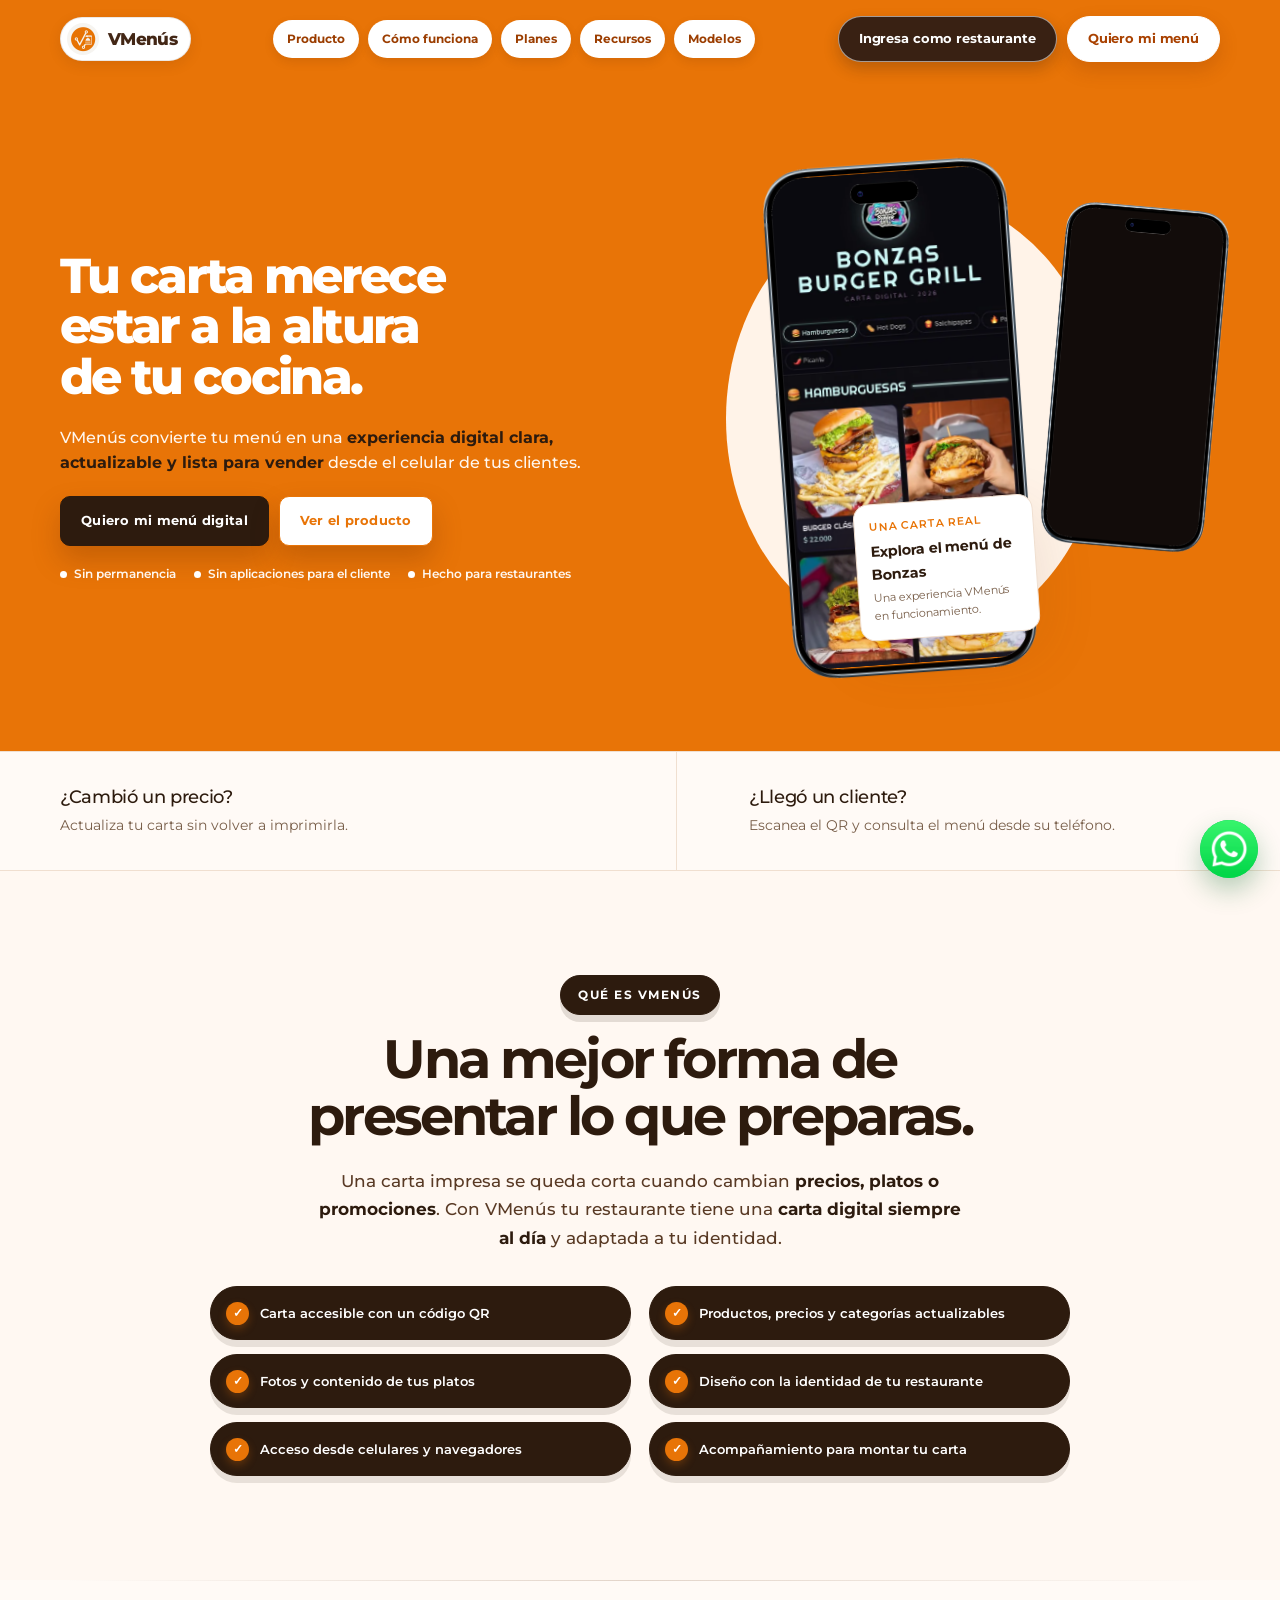
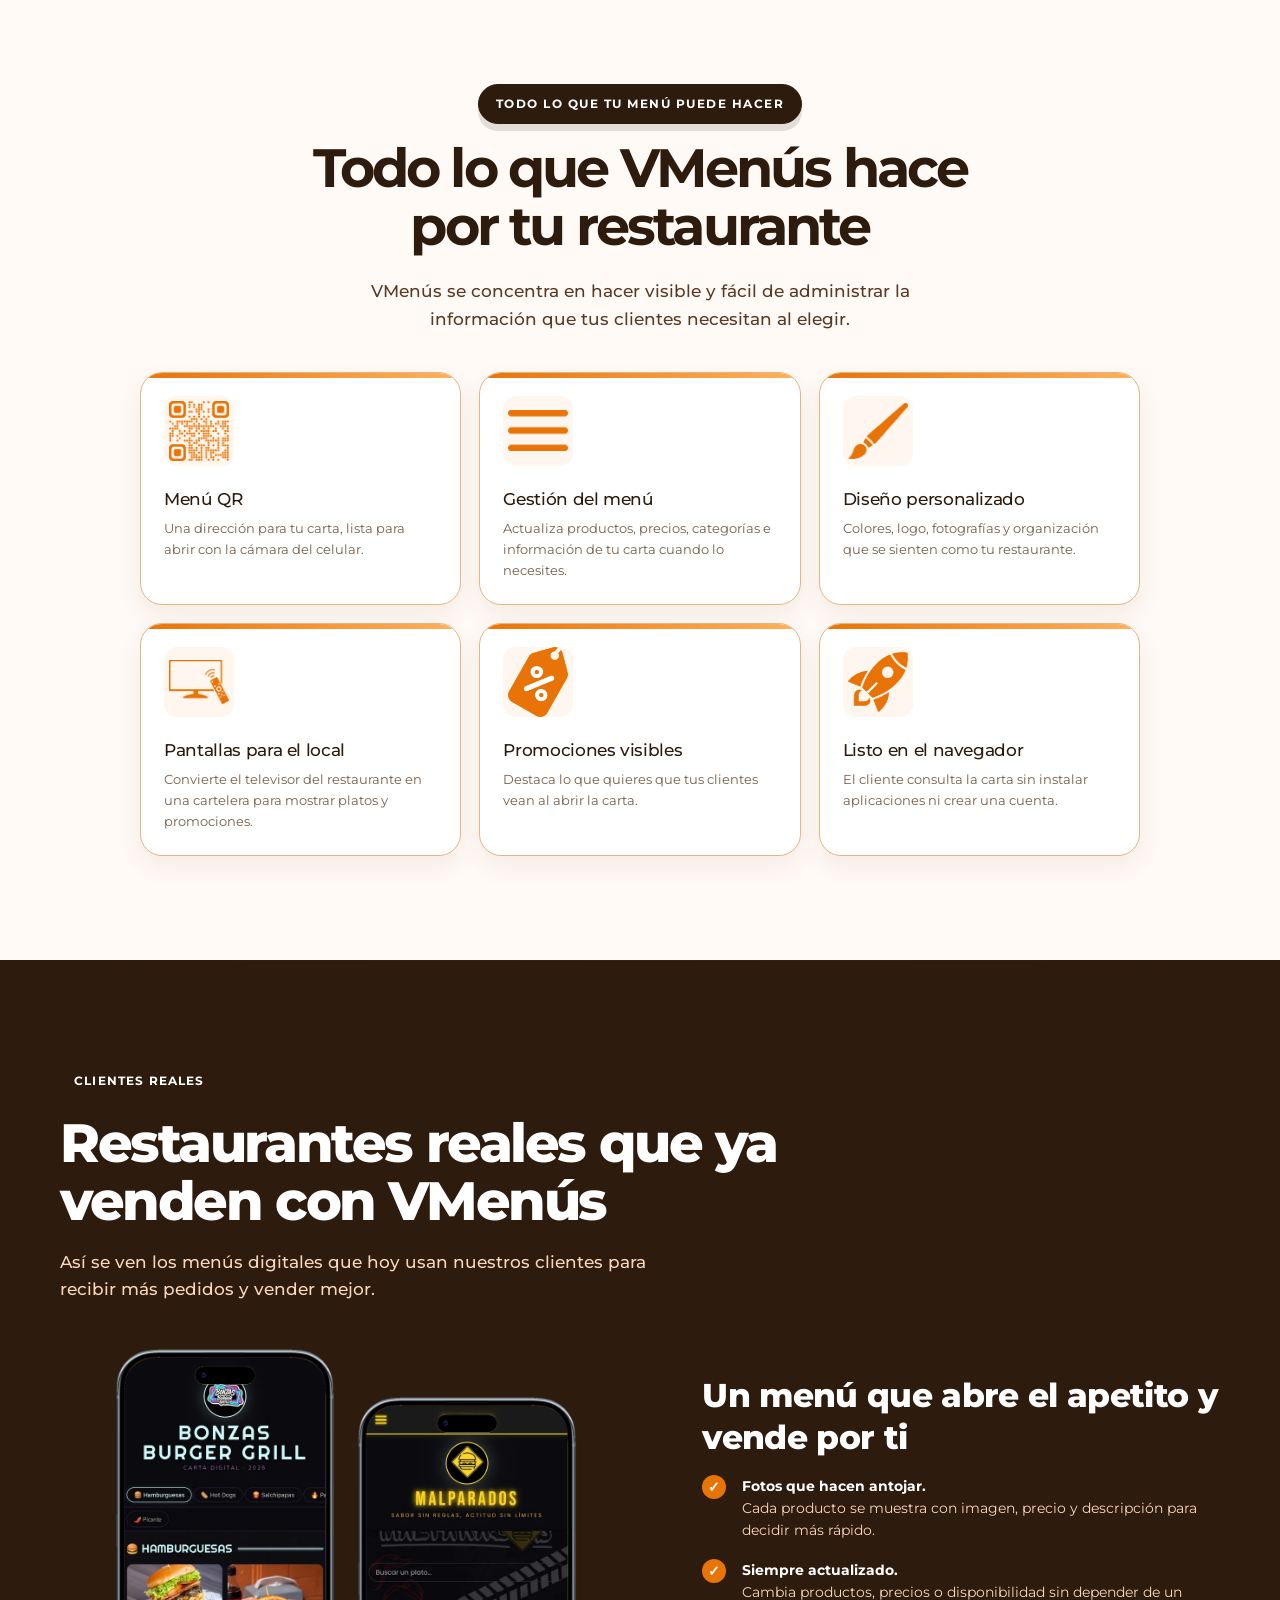
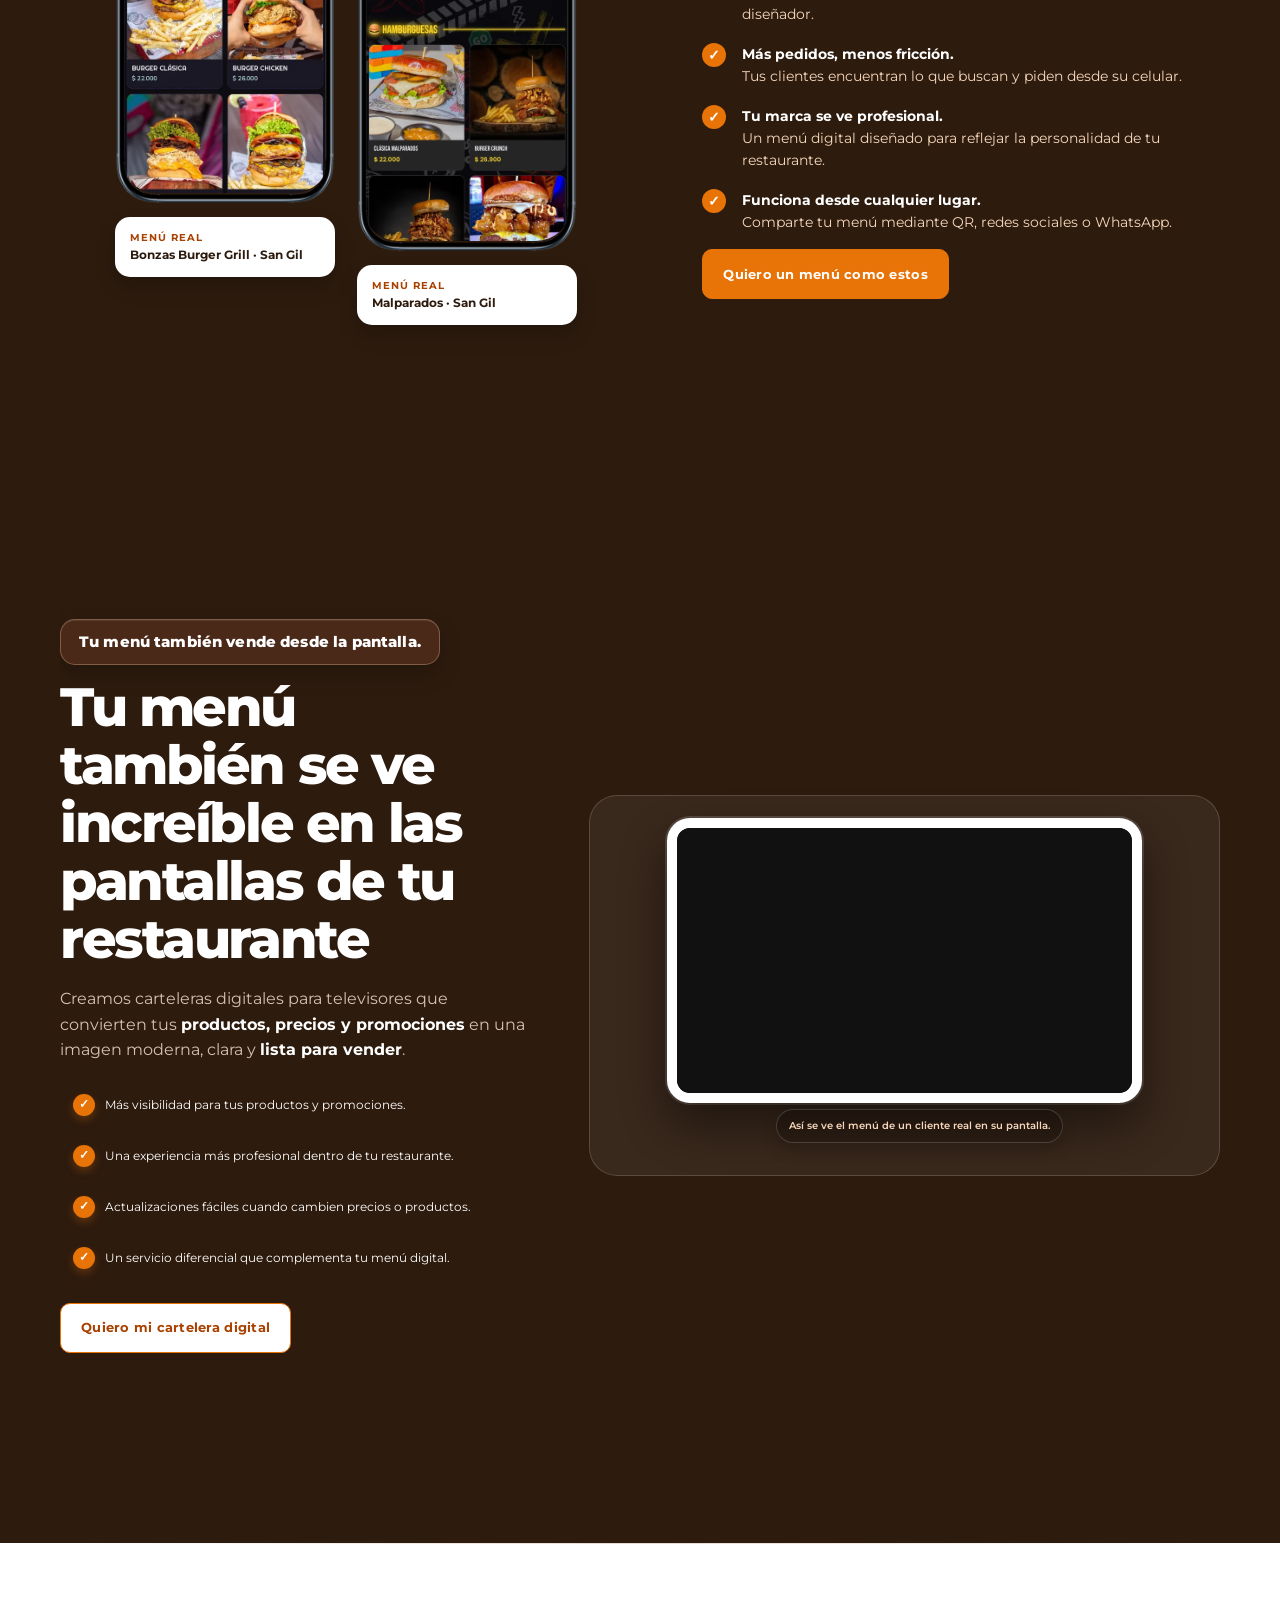
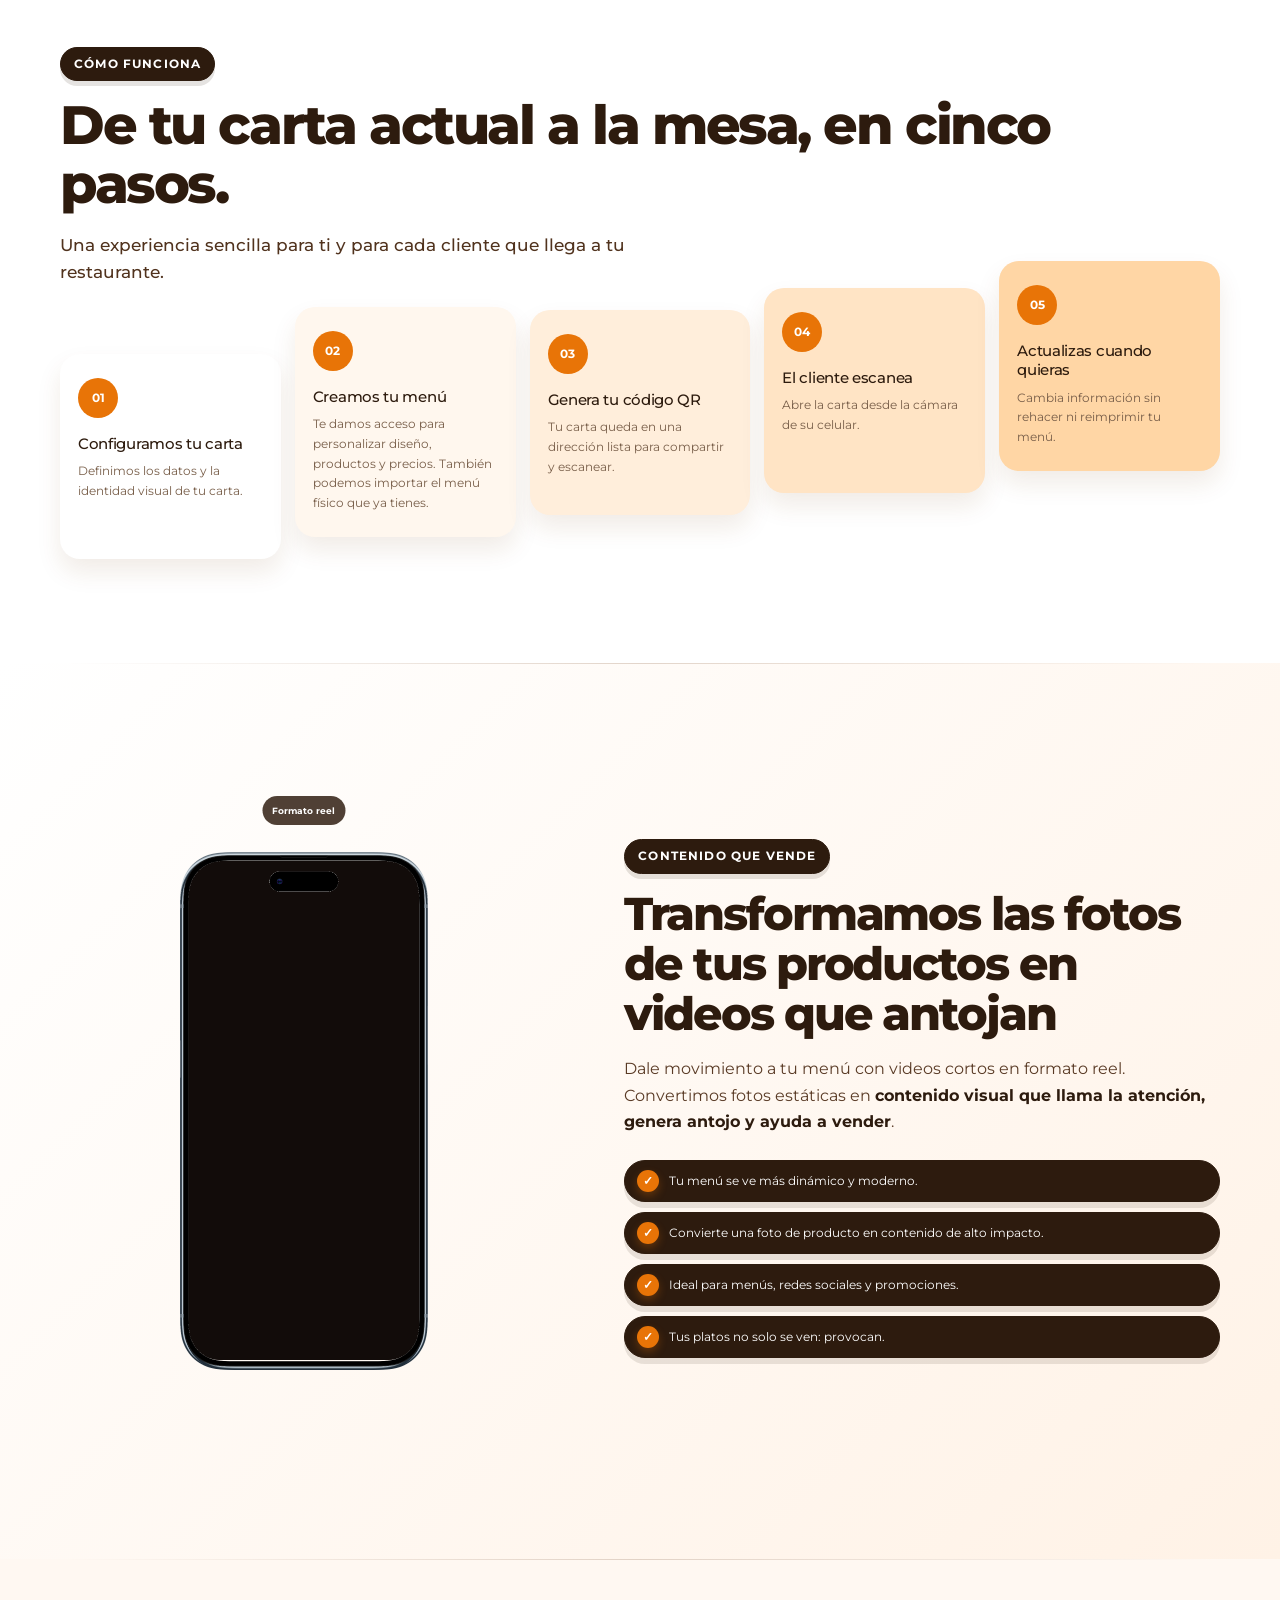
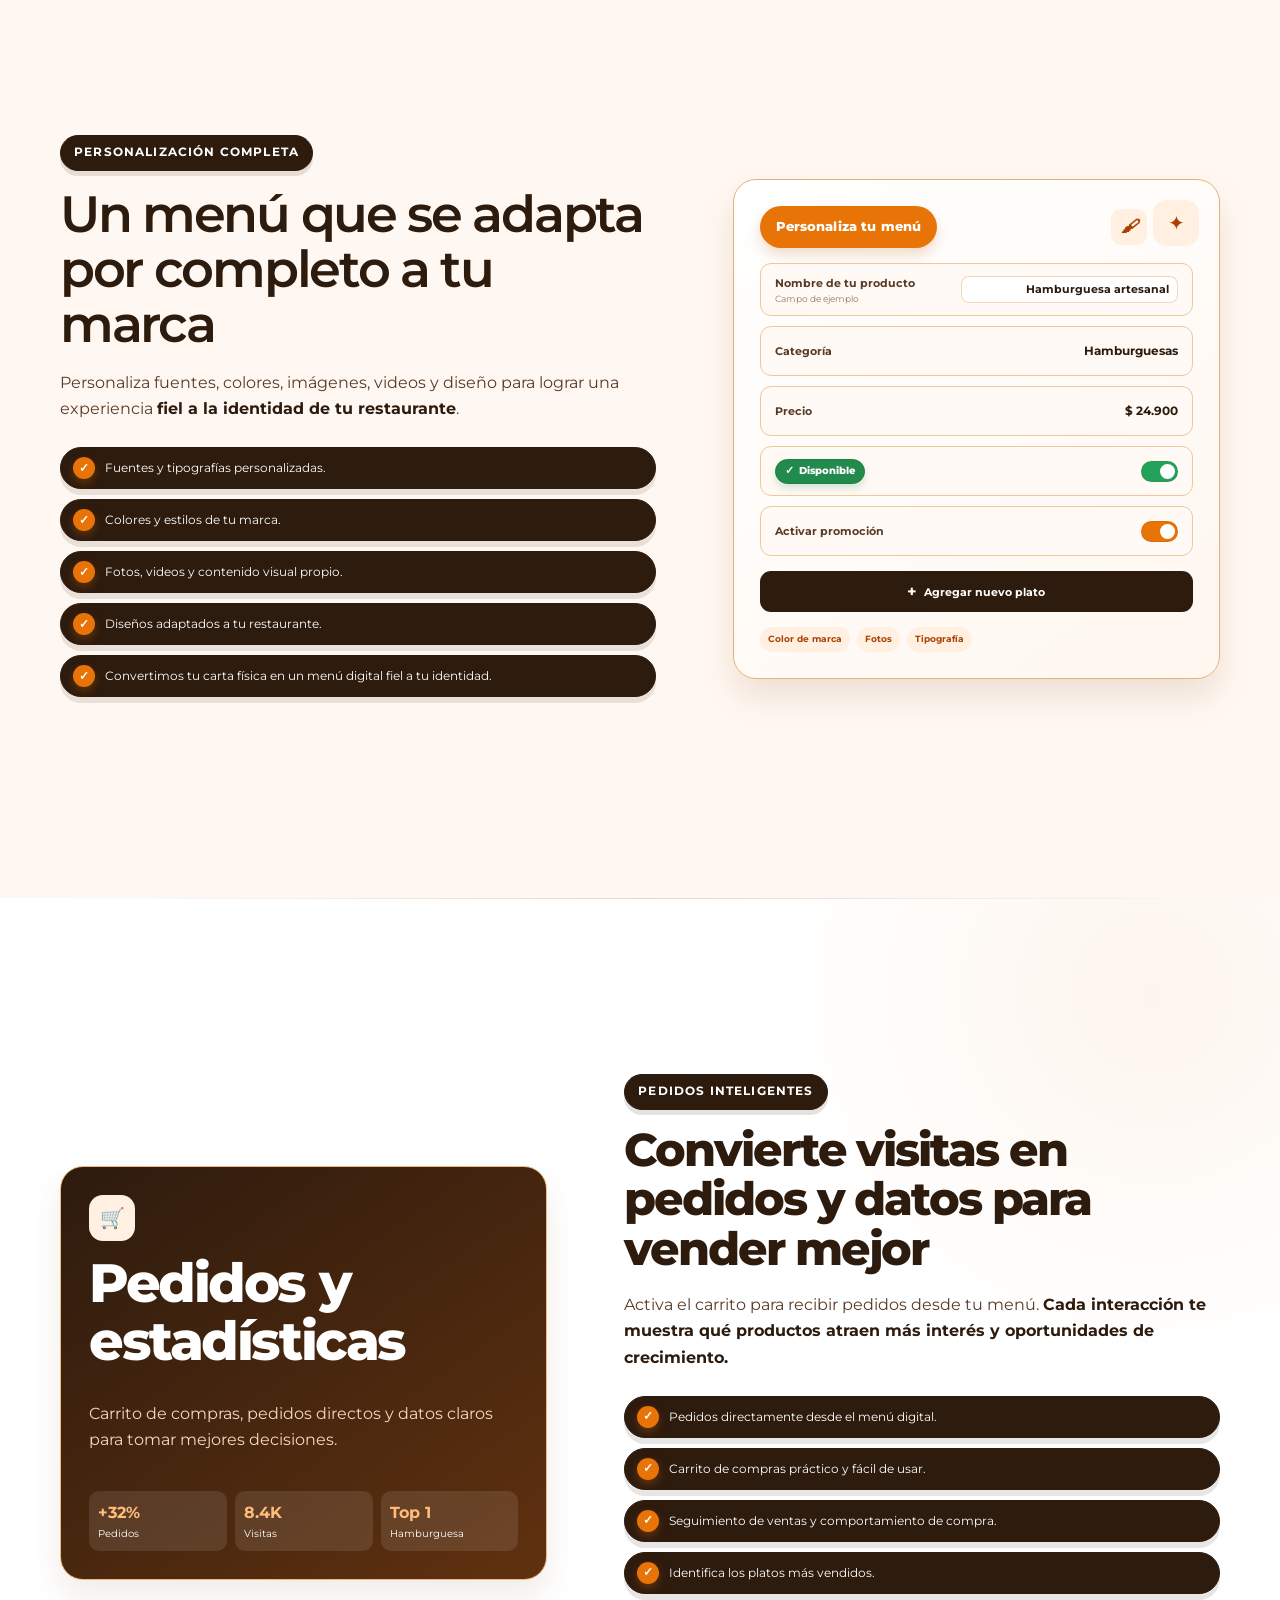
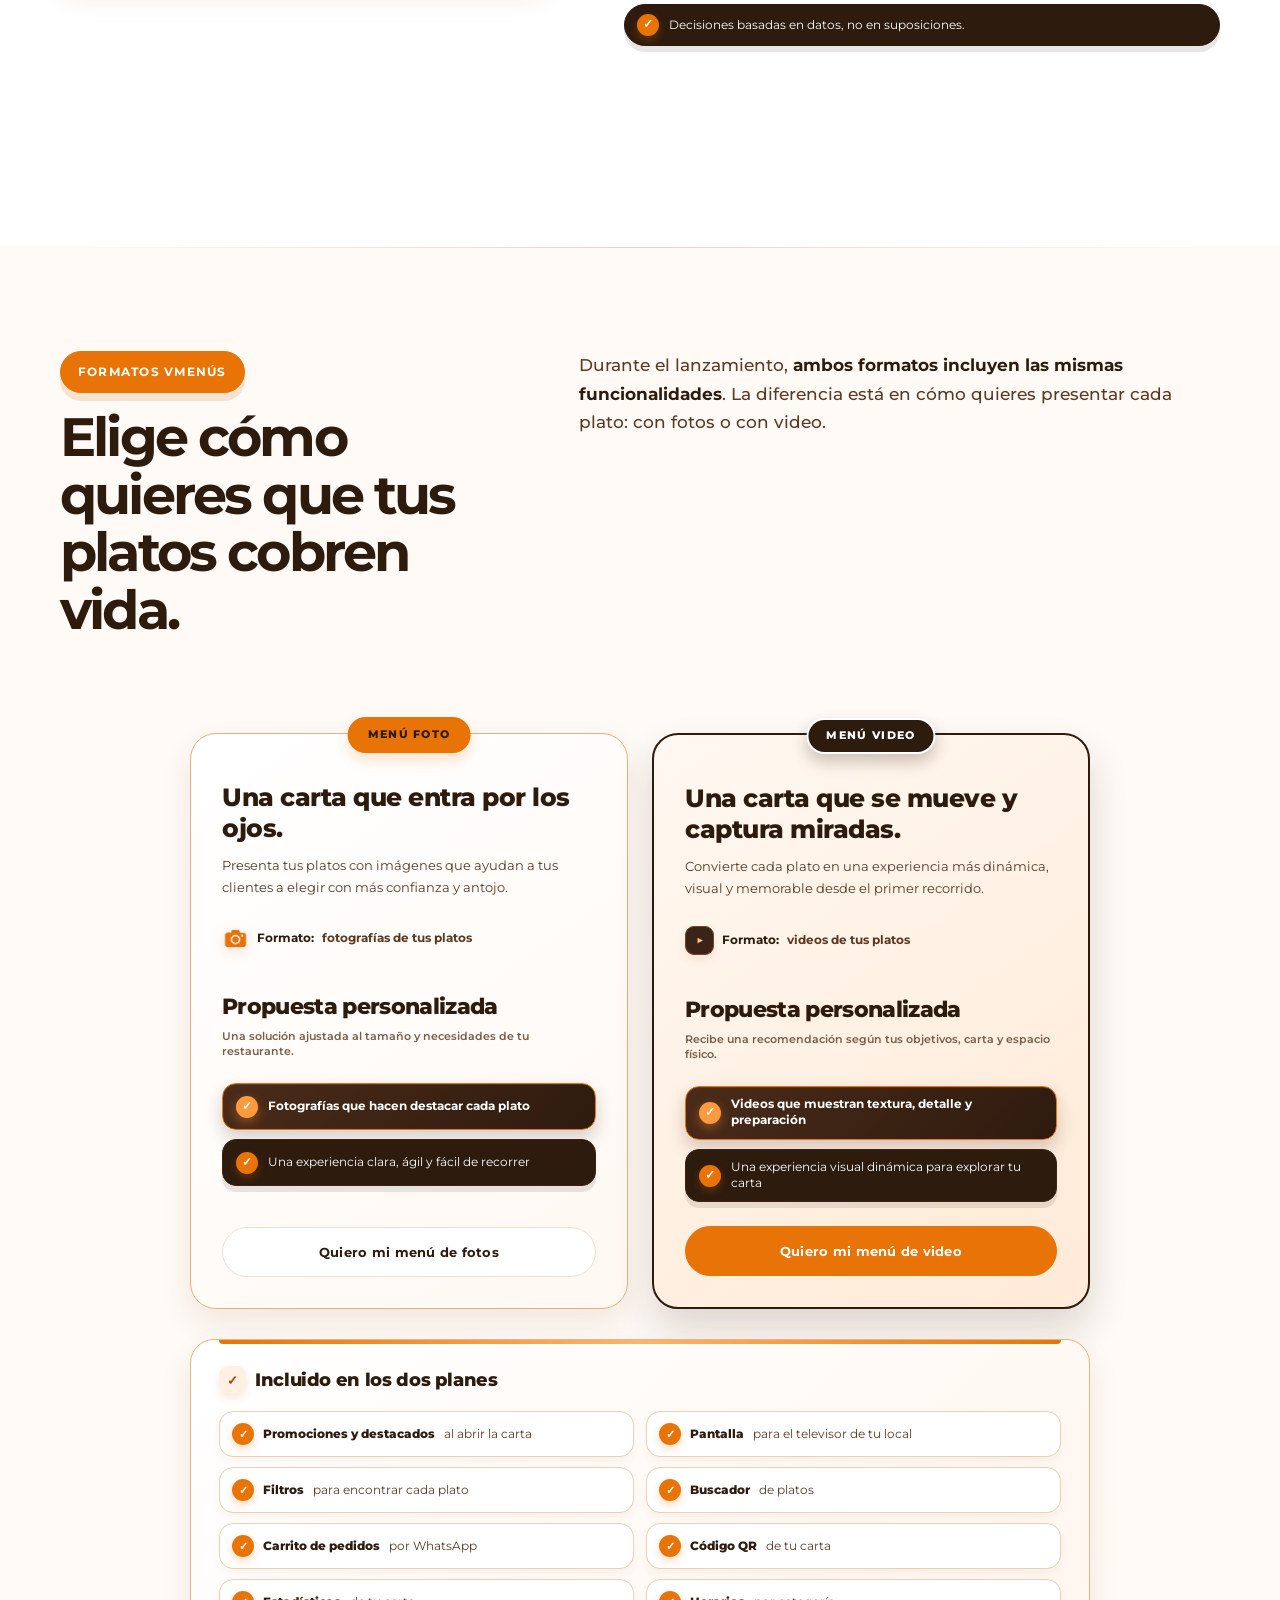
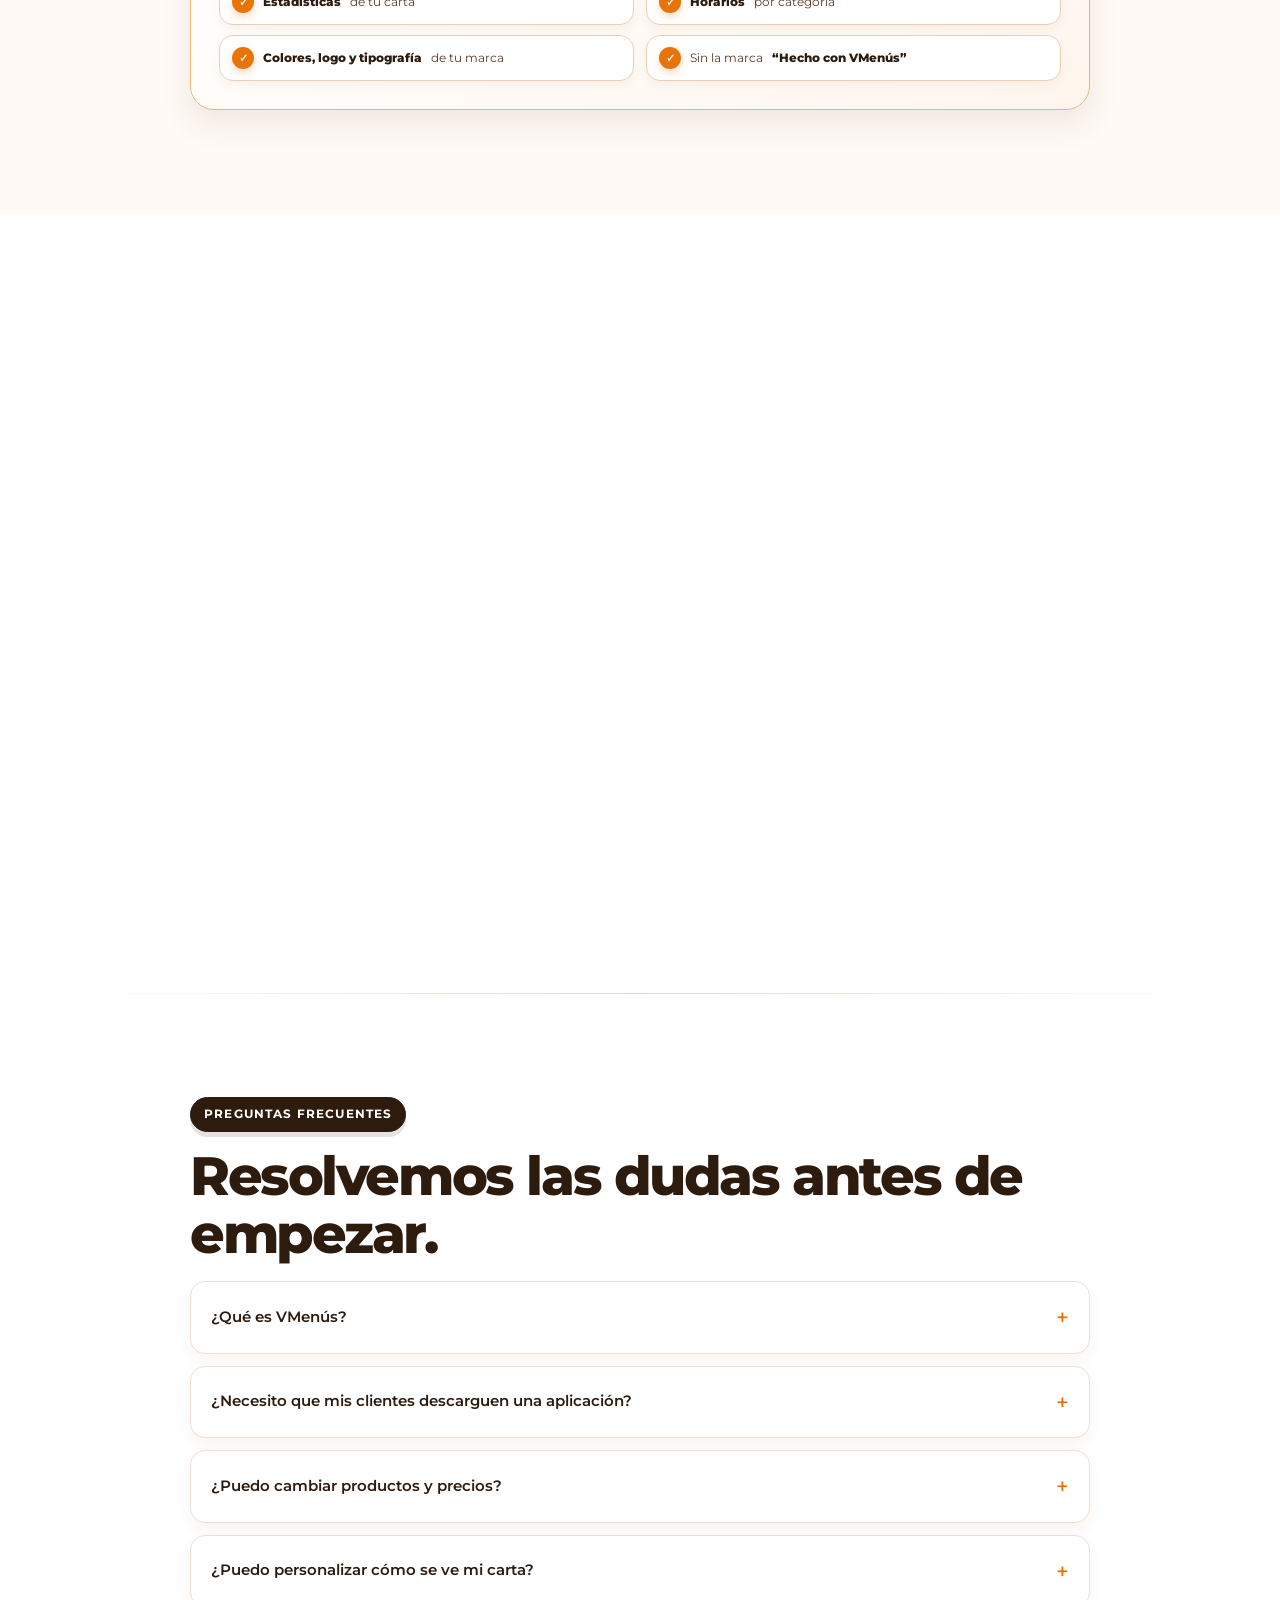
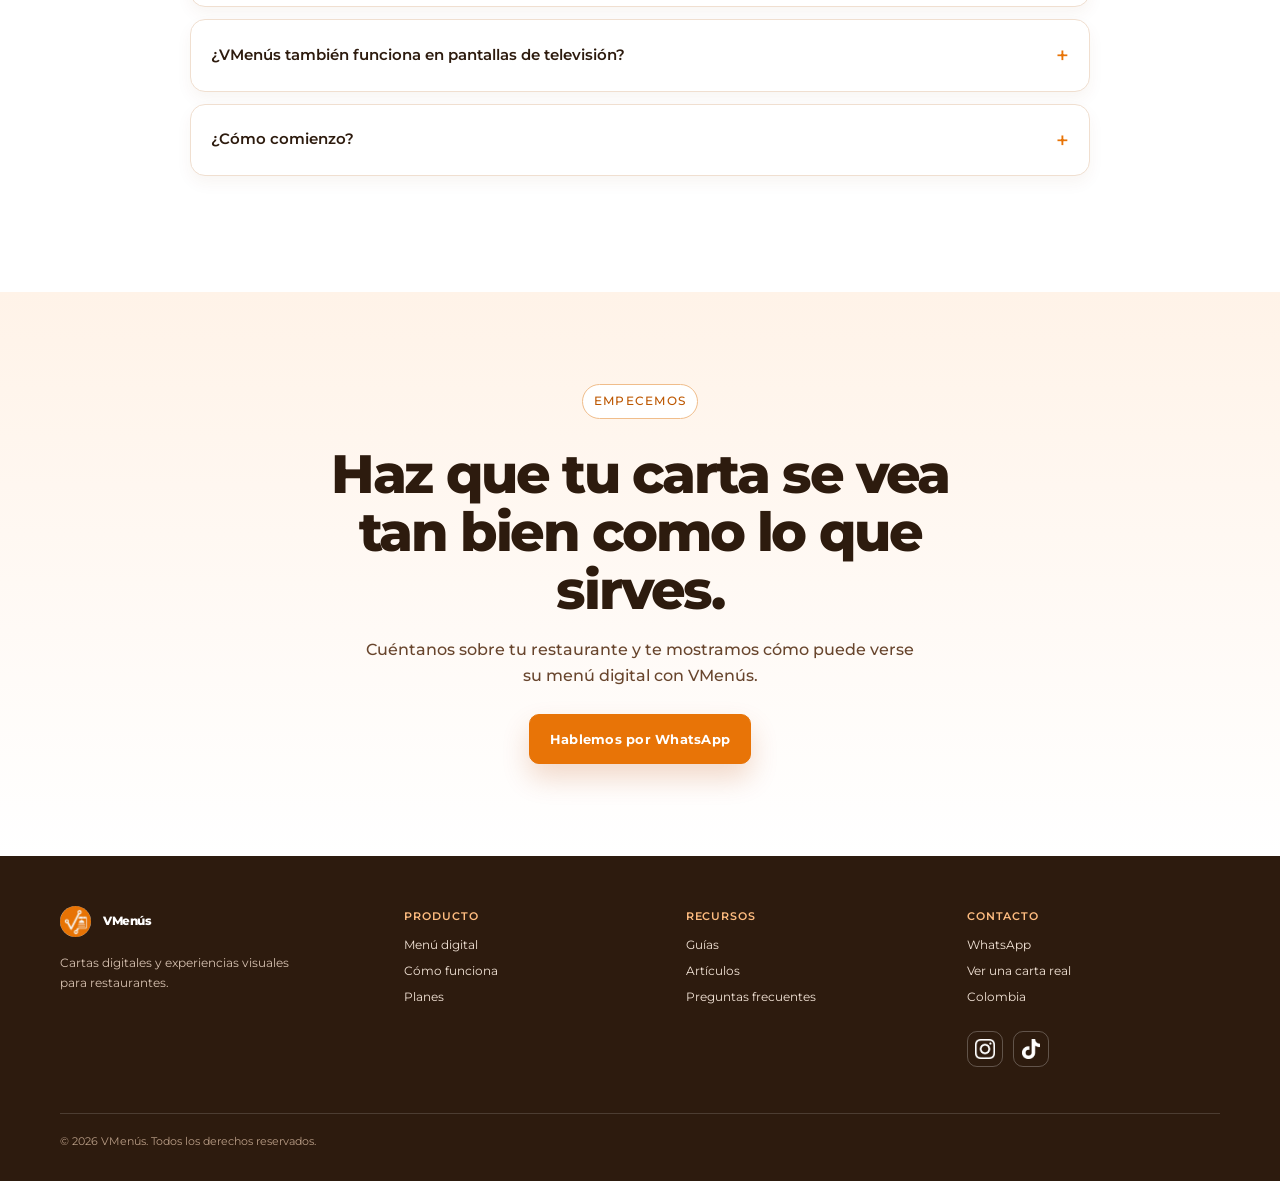
==== commit 5c9e1d38: "Merge pull request #41 from jotarodriguezv/codex/service-hero-fixes Add photo menu icon and improve " ====
--- a/index.html
+++ b/index.html
@@ -11,7 +11,7 @@
 .hero{overflow:hidden;padding:88px 0 72px;background:linear-gradient(180deg,#fff 0%,#fff9f4 100%)}.hero-grid{display:grid;grid-template-columns:1.02fr .98fr;align-items:center;gap:clamp(40px,7vw,96px)}.hero-copy .texto-grande{margin-bottom:29px}.pruebas{display:flex;flex-wrap:wrap;gap:18px;margin-top:27px;color:var(--muted);font-size:.72rem;font-weight:600}.pruebas span:before{display:inline-block;width:7px;height:7px;margin-right:7px;border-radius:50%;background:var(--orange);content:""}.escena-producto{position:relative;min-height:570px}.halo{position:absolute;inset:36px 0 36px 50px;border-radius:48% 52% 34% 40%;background:var(--orange-pale)}.tarjeta-flotante{position:absolute;z-index:2;right:-12px;bottom:72px;width:212px;padding:17px;border:1px solid var(--line);border-radius:15px;background:#fff;box-shadow:var(--shadow)}.tarjeta-flotante span{display:block;color:var(--orange);font-size:.68rem;font-weight:600;letter-spacing:.08em;text-transform:uppercase}.tarjeta-flotante strong{display:block;margin-top:4px;font-size:.9rem}.tarjeta-flotante p{margin:3px 0 0;font-size:.7rem}.telefono{position:absolute;z-index:1;top:0;left:50%;width:min(286px,70%);padding:9px;border:8px solid #2b1b10;border-radius:39px;background:#2b1b10;box-shadow:0 24px 55px rgba(73,35,8,.25);transform:translateX(-50%) rotate(5deg)}.telefono:before{position:absolute;z-index:2;top:8px;left:50%;width:86px;height:20px;border-radius:0 0 13px 13px;background:#2b1b10;content:"";transform:translateX(-50%)}.pantalla{overflow:hidden;min-height:516px;border-radius:27px;background:#fff}.menu-cabecera{min-height:176px;padding:31px 20px 17px;background:linear-gradient(135deg,#e87407,#ff9b41);color:#fff}.menu-cabecera small{display:block;margin-bottom:12px;font-size:.6rem;font-weight:600;letter-spacing:.1em;opacity:.85;text-transform:uppercase}.menu-cabecera h3{margin:0;font-size:1.45rem;font-weight:800;letter-spacing:-.05em}.menu-cabecera p{margin:5px 0 0;color:#fff;font-size:.65rem;opacity:.9}.menu-cuerpo{padding:17px 15px}.menu-cuerpo>span{color:var(--orange);font-size:.61rem;font-weight:700;letter-spacing:.08em;text-transform:uppercase}.plato{display:grid;grid-template-columns:48px 1fr auto;gap:9px;align-items:center;padding:11px 0;border-bottom:1px solid #f5e8dd}.plato-img{width:48px;height:48px;border-radius:11px;background:linear-gradient(135deg,#ffe0bf,#e87407)}.plato:nth-of-type(3) .plato-img{background:linear-gradient(135deg,#fff0d9,#b84d03)}.plato:nth-of-type(4) .plato-img{background:linear-gradient(135deg,#ffd3a7,#f18a26)}.plato b{display:block;font-size:.69rem;line-height:1.3}.plato small{display:block;color:var(--muted);font-size:.58rem}.plato em{color:var(--orange-dark);font-size:.62rem;font-style:normal;font-weight:700}
 .franja{border-top:1px solid var(--line);border-bottom:1px solid var(--line);background:#fffaf6}.franja-grid{display:grid;grid-template-columns:1fr 1fr;gap:72px}.franja-grid>div{padding:34px 0}.franja-grid>div+div{border-left:1px solid var(--line);padding-left:72px}.franja h3{margin:0 0 5px;font-size:1.1rem}.franja p{margin:0;font-size:.86rem}.encabezado-seccion{display:grid;grid-template-columns:.7fr 1fr;gap:70px;margin-bottom:44px}.lista-check{display:grid;grid-template-columns:repeat(2,minmax(0,1fr));gap:12px 34px;margin:0;padding:0;list-style:none}.lista-check li{display:flex;gap:11px;align-items:flex-start;color:var(--muted);font-size:.88rem}.lista-check li:before{display:grid;flex:0 0 20px;width:20px;height:20px;place-items:center;border-radius:50%;background:var(--orange-pale);color:var(--orange-dark);content:"✓";font-size:.7rem;font-weight:700}.capacidades{display:grid;grid-template-columns:repeat(3,1fr);gap:18px}.capacidad{min-height:214px;padding:26px;border:1px solid var(--line);border-radius:var(--radius);background:#fff;transition:border-color .2s ease,transform .2s ease,box-shadow .2s ease}.capacidad:hover{border-color:#ebb275;box-shadow:var(--shadow);transform:translateY(-4px)}.icono{display:grid;width:44px;height:44px;place-items:center;margin-bottom:22px;border-radius:13px;background:var(--orange-pale);color:var(--orange-dark);font-size:1.1rem;font-weight:700}.capacidad p{margin:0;font-size:.82rem}
 .pasos{display:grid;grid-template-columns:repeat(5,1fr);gap:0;margin-top:43px}.paso{position:relative;min-height:180px;padding:0 22px 0 0}.paso:not(:last-child):after{position:absolute;top:19px;right:10px;left:42px;height:1px;background:var(--line);content:""}.numero{position:relative;z-index:1;display:grid;width:40px;height:40px;place-items:center;margin-bottom:23px;border-radius:50%;background:var(--orange);color:#fff;font-size:.72rem;font-weight:700}.paso h3{font-size:.95rem}.paso p{max-width:180px;margin:0;font-size:.77rem}.proximamente{display:grid;grid-template-columns:.85fr 1.15fr;gap:62px;align-items:center;padding:56px;border-radius:28px;background:var(--ink)}.proximamente .eyebrow{color:#ffac62}.proximamente h2{color:#fff}.proximamente p{color:#d6c1b0}.etiqueta{display:inline-flex;width:fit-content;padding:6px 9px;border:1px solid rgba(255,255,255,.25);border-radius:999px;color:#ffbd80;font-size:.66rem;font-weight:600;letter-spacing:.08em;text-transform:uppercase}.proxima-ilustracion{display:grid;min-height:210px;place-items:center;border:1px solid rgba(255,255,255,.16);border-radius:18px;background:rgba(255,255,255,.05);color:#fff;text-align:center}.proxima-ilustracion b{display:block;font-size:1.15rem}.proxima-ilustracion span{display:block;margin-top:7px;color:#d6c1b0;font-size:.75rem;font-weight:500}
-.planes{display:grid;grid-template-columns:repeat(3,1fr);gap:18px}.plan{display:flex;min-height:382px;flex-direction:column;padding:28px;border:1px solid var(--line);border-radius:var(--radius);background:#fff}.plan.recomendado{border:2px solid var(--orange);box-shadow:var(--shadow)}.plan .etiqueta{margin-bottom:14px;border-color:var(--orange);color:var(--orange-dark)}.plan h3{margin-bottom:8px;font-size:1.3rem}.plan .precio{margin:18px 0 20px;color:var(--ink);font-size:1.75rem;font-weight:700;letter-spacing:-.05em}.plan .precio small{display:block;margin-top:3px;color:var(--muted);font-size:.66rem;font-weight:600;letter-spacing:0}.plan ul{display:grid;gap:9px;margin:0 0 25px;padding:0;list-style:none}.plan li{color:var(--muted);font-size:.76rem}.plan li:before{margin-right:8px;color:var(--orange);content:"•"}.plan .boton{margin-top:auto}.nota-placeholder{margin:19px 0 0;color:var(--muted);font-size:.74rem;text-align:center}.recursos{display:grid;grid-template-columns:repeat(4,1fr);gap:16px}.recurso{display:flex;min-height:255px;flex-direction:column;justify-content:flex-end;padding:20px;border-radius:18px;background:linear-gradient(180deg,#fff4e9 0%,#ffe2c4 100%);text-decoration:none;transition:transform .2s ease}.recurso:nth-child(2){background:linear-gradient(180deg,#fff 0%,#fff0e1 100%);border:1px solid var(--line)}.recurso:nth-child(3){background:linear-gradient(180deg,#fff9f4 0%,#f8d1ad 100%)}.recurso:nth-child(4){background:linear-gradient(180deg,#f5e5d5 0%,#fff7ef 100%)}.recurso:hover{transform:translateY(-4px)}.recurso span{margin-bottom:8px;color:var(--orange-dark);font-size:.66rem;font-weight:600;letter-spacing:.08em;text-transform:uppercase}.recurso h3{margin:0;font-size:.97rem}.recurso small{margin-top:12px;color:var(--muted);font-size:.7rem;font-weight:600}.faq{max-width:820px}details{border-top:1px solid var(--line)}details:last-child{border-bottom:1px solid var(--line)}summary{display:flex;cursor:pointer;align-items:center;justify-content:space-between;gap:20px;padding:20px 0;color:var(--ink);font-size:.92rem;font-weight:600;list-style:none}summary::-webkit-details-marker{display:none}summary:after{color:var(--orange);content:"+";font-size:1.35rem;font-weight:500}details[open] summary:after{content:"−"}details p{max-width:690px;padding:0 34px 20px 0;font-size:.84rem}.cierre{padding:92px 0;text-align:center;background:var(--orange-pale)}.cierre h2,.cierre p{margin-right:auto;margin-left:auto}.cierre h2{max-width:660px}.cierre p{max-width:560px;margin-bottom:26px}.cierre .botones{justify-content:center}footer{padding:48px 0 30px;background:var(--ink);color:#fff}.pie{display:grid;grid-template-columns:1.25fr repeat(3,1fr);gap:28px}.pie .logo{color:#fff}.pie p{max-width:250px;margin:13px 0 0;color:#d6c1b0;font-size:.75rem}.pie h3{margin:5px 0 11px;color:#ffbd80;font-size:.7rem;font-weight:600;letter-spacing:.08em;text-transform:uppercase}.pie a{display:block;margin:7px 0;color:#f3e4d7;font-size:.75rem;text-decoration:none}.pie a:hover{color:#ffbd80}.copyright{margin:39px 0 0;padding-top:19px;border-top:1px solid rgba(255,255,255,.15);color:#b99d86;font-size:.68rem}
+.planes{display:grid;grid-template-columns:repeat(2,1fr);gap:18px;max-width:860px;margin:0 auto}.plan{display:flex;min-height:382px;flex-direction:column;padding:28px;border:1px solid var(--line);border-radius:var(--radius);background:#fff}.plan.recomendado{border:2px solid var(--orange);box-shadow:var(--shadow)}.plan .etiqueta{margin-bottom:14px;border-color:var(--orange);color:var(--orange-dark)}.plan h3{margin-bottom:8px;font-size:1.3rem}.plan .precio{margin:18px 0 20px;color:var(--ink);font-size:1.75rem;font-weight:700;letter-spacing:-.05em}.plan .precio small{display:block;margin-top:3px;color:var(--muted);font-size:.66rem;font-weight:600;letter-spacing:0}.plan ul{display:grid;gap:9px;margin:0 0 25px;padding:0;list-style:none}.plan li{color:var(--muted);font-size:.76rem}.plan li:before{margin-right:8px;color:var(--orange);content:"•"}.plan .boton{margin-top:auto}.nota-placeholder{margin:19px 0 0;color:var(--muted);font-size:.74rem;text-align:center}.recursos{display:grid;grid-template-columns:repeat(4,1fr);gap:16px}.recurso{display:flex;min-height:255px;flex-direction:column;justify-content:flex-end;padding:20px;border-radius:18px;background:linear-gradient(180deg,#fff4e9 0%,#ffe2c4 100%);text-decoration:none;transition:transform .2s ease}.recurso:nth-child(2){background:linear-gradient(180deg,#fff 0%,#fff0e1 100%);border:1px solid var(--line)}.recurso:nth-child(3){background:linear-gradient(180deg,#fff9f4 0%,#f8d1ad 100%)}.recurso:nth-child(4){background:linear-gradient(180deg,#f5e5d5 0%,#fff7ef 100%)}.recurso:hover{transform:translateY(-4px)}.recurso span{margin-bottom:8px;color:var(--orange-dark);font-size:.66rem;font-weight:600;letter-spacing:.08em;text-transform:uppercase}.recurso h3{margin:0;font-size:.97rem}.recurso small{margin-top:12px;color:var(--muted);font-size:.7rem;font-weight:600}.faq{max-width:820px}details{border-top:1px solid var(--line)}details:last-child{border-bottom:1px solid var(--line)}summary{display:flex;cursor:pointer;align-items:center;justify-content:space-between;gap:20px;padding:20px 0;color:var(--ink);font-size:.92rem;font-weight:600;list-style:none}summary::-webkit-details-marker{display:none}summary:after{color:var(--orange);content:"+";font-size:1.35rem;font-weight:500}details[open] summary:after{content:"−"}details p{max-width:690px;padding:0 34px 20px 0;font-size:.84rem}.cierre{padding:92px 0;text-align:center;background:var(--orange-pale)}.cierre h2,.cierre p{margin-right:auto;margin-left:auto}.cierre h2{max-width:660px}.cierre p{max-width:560px;margin-bottom:26px}.cierre .botones{justify-content:center}footer{padding:48px 0 30px;background:var(--ink);color:#fff}.pie{display:grid;grid-template-columns:1.25fr repeat(3,1fr);gap:28px}.pie .logo{color:#fff}.pie p{max-width:250px;margin:13px 0 0;color:#d6c1b0;font-size:.75rem}.pie h3{margin:5px 0 11px;color:#ffbd80;font-size:.7rem;font-weight:600;letter-spacing:.08em;text-transform:uppercase}.pie a{display:block;margin:7px 0;color:#f3e4d7;font-size:.75rem;text-decoration:none}.pie a:hover{color:#ffbd80}.copyright{margin:39px 0 0;padding-top:19px;border-top:1px solid rgba(255,255,255,.15);color:#b99d86;font-size:.68rem}
 @media(max-width:900px){.nav-enlaces{display:none}.hero-grid,.encabezado-seccion,.proximamente{grid-template-columns:1fr}.escena-producto{min-height:510px;max-width:480px;margin:auto;width:100%}.capacidades{grid-template-columns:repeat(2,1fr)}.pasos{grid-template-columns:repeat(3,1fr);row-gap:30px}.paso:nth-child(3):after{display:none}.recursos{grid-template-columns:repeat(2,1fr)}.pie{grid-template-columns:1.2fr 1fr 1fr}.pie>:first-child{grid-column:1/-1}}@media(max-width:620px){.contenedor{width:min(100% - 32px,1160px)}.seccion{padding:70px 0}.hero{padding:54px 0 55px}h1{font-size:clamp(2.55rem,14vw,4rem)}.boton{width:100%}.pruebas{display:grid;gap:9px}.escena-producto{min-height:470px}.telefono{width:245px}.pantalla{min-height:438px}.menu-cabecera{min-height:150px}.tarjeta-flotante{right:0;bottom:25px;width:175px}.franja-grid{grid-template-columns:1fr;gap:0}.franja-grid>div,.franja-grid>div+div{padding:25px 0;border:0;border-top:1px solid var(--line)}.franja-grid>div:first-child{border-top:0}.encabezado-seccion{gap:10px;margin-bottom:30px}.lista-check,.capacidades,.planes,.recursos{grid-template-columns:1fr}.pasos{grid-template-columns:1fr;gap:7px}.paso{min-height:0;padding:0 0 20px 58px}.paso:not(:last-child):after{top:40px;right:auto;bottom:-1px;left:19px;width:1px;height:auto}.numero{position:absolute;top:0;left:0}.paso p{max-width:none}.proximamente{gap:30px;padding:31px 24px}.pie{grid-template-columns:1fr 1fr}}@media(prefers-reduced-motion:reduce){html{scroll-behavior:auto}*,*:before,*:after{transition:none!important}}
 /* Refinamientos de navegación, accesibilidad y demo real de Bonzas. */
 .nav-enlaces a{position:relative;padding:8px 0;transition:color .22s ease,transform .22s ease}.nav-enlaces a:after{position:absolute;right:0;bottom:1px;left:0;height:2px;border-radius:99px;background:var(--orange);content:"";transform:scaleX(0);transform-origin:right;transition:transform .22s ease}.nav-enlaces a:hover,.nav-enlaces a:focus-visible{color:var(--orange-dark);outline:0;transform:translateY(-1px)}.nav-enlaces a:hover:after,.nav-enlaces a:focus-visible:after{transform:scaleX(1);transform-origin:left}.menu-toggle{display:none;width:42px;height:42px;border:1px solid var(--line);border-radius:10px;background:#fff;color:var(--ink);font:inherit;font-size:1.15rem}.menu-toggle:focus-visible,.capacidad:focus-visible,.whatsapp-flotante:focus-visible{outline:3px solid rgba(232,116,7,.35);outline-offset:3px}.demo-real{position:relative;overflow:hidden;height:516px;border-radius:27px;background:#121218}.demo-real iframe{position:relative;z-index:2;width:100%;height:100%;border:0;background:#121218;scrollbar-width:none}.demo-real iframe::-webkit-scrollbar{display:none}.demo-respaldo{position:absolute;inset:0;overflow:hidden;background:#121218}.demo-respaldo img{display:block;width:100%;height:auto;animation:recorrer-menu 24s ease-in-out infinite alternate;will-change:transform}.demo-real.cargado .demo-respaldo{display:none}@keyframes recorrer-menu{from{transform:translateY(0)}to{transform:translateY(calc(-100% + 516px))}}.telefono:hover .demo-respaldo img,.telefono:focus-within .demo-respaldo img{animation-play-state:paused}.whatsapp-flotante{position:fixed;z-index:20;right:22px;bottom:22px;display:grid;width:58px;height:58px;place-items:center;border:0;border-radius:50%;background:#25d366;color:#fff;box-shadow:0 12px 26px rgba(18,109,51,.3);text-decoration:none;transition:transform .2s ease,box-shadow .2s ease;animation:entrada-whatsapp .45s ease-out both}.whatsapp-flotante:hover{box-shadow:0 15px 30px rgba(18,109,51,.4);transform:translateY(-3px) scale(1.04)}.whatsapp-flotante svg{width:28px;height:28px;fill:currentColor}@keyframes entrada-whatsapp{from{opacity:0;transform:translateY(14px)}to{opacity:1;transform:translateY(0)}}.seccion{position:relative}.seccion:nth-of-type(even){background-image:radial-gradient(circle at 90% 10%,rgba(232,116,7,.07),transparent 26%)}.revelar{opacity:0;transform:translateY(16px);transition:opacity .5s ease,transform .5s ease}.revelar.visible{opacity:1;transform:none}@media(max-width:900px){.menu-toggle{display:grid;place-items:center}.nav .boton{display:none}.nav-enlaces{position:absolute;top:72px;right:16px;left:16px;display:none;flex-direction:column;align-items:stretch;gap:0;padding:10px 18px;border:1px solid var(--line);border-radius:16px;background:#fff;box-shadow:var(--shadow)}.nav-enlaces.abierto{display:flex}.nav-enlaces a{padding:12px 0}.nav-enlaces a:after{bottom:6px}.demo-real{height:438px}@keyframes recorrer-menu{from{transform:translateY(0)}to{transform:translateY(calc(-100% + 438px))}}}.capacidad{outline:none}.capacidad:focus-visible{border-color:var(--orange);box-shadow:var(--shadow)}.capacidad:hover .icono,.capacidad:focus-visible .icono{transform:scale(1.08) rotate(-3deg)}.icono{transition:transform .2s ease,background .2s ease}@media(prefers-reduced-motion:reduce){.demo-respaldo img,.whatsapp-flotante{animation:none}.revelar{opacity:1;transform:none}.nav-enlaces a,.boton,.capacidad,.icono,.whatsapp-flotante{transition:none!important}}
@@ -99,7 +99,7 @@
 .nav-enlaces{gap:9px!important}.nav-enlaces a,.nav-enlaces a:after{background-image:none!important}.barra.en-hero .nav-enlaces a{padding:8px 13px!important;border:1px solid rgba(255,255,255,.78);border-radius:999px;background:#fff!important;color:#9b3d00!important;box-shadow:0 4px 10px rgba(91,39,5,.13);font-weight:700}.barra.en-hero .nav-enlaces a:hover,.barra.en-hero .nav-enlaces a:focus-visible{background:#fff2e5!important;color:#7d3000!important;box-shadow:0 9px 17px rgba(91,39,5,.2);outline:0;transform:translateY(-2px) scale(1.025)}.barra.en-hero .nav-enlaces a:active{transform:translateY(0) scale(.98)}.barra:not(.en-hero) .nav-enlaces a{padding:8px 13px!important;border:1px solid transparent;border-radius:999px;background:var(--orange)!important;color:#fff!important;box-shadow:0 4px 10px rgba(164,65,0,.16);font-weight:700}.barra:not(.en-hero) .nav-enlaces a:hover,.barra:not(.en-hero) .nav-enlaces a:focus-visible{background:var(--orange-dark)!important;box-shadow:0 9px 17px rgba(164,65,0,.22);outline:0;transform:translateY(-2px) scale(1.025)}.barra:not(.en-hero) .nav-enlaces a:active{transform:translateY(0) scale(.98)}.nav-enlaces a[aria-current="page"]{box-shadow:0 0 0 2px rgba(255,255,255,.42),0 6px 13px rgba(91,39,5,.16)!important}@media(max-width:900px){.nav-enlaces,.nav-enlaces.abierto{gap:8px!important;padding:12px!important}.nav-enlaces a,.barra.en-hero .nav-enlaces a,.barra:not(.en-hero) .nav-enlaces a{padding:10px 13px!important;border:1px solid #f1c496!important;background:#fff4ea!important;color:#9b3d00!important;box-shadow:none!important}.nav-enlaces a:hover,.nav-enlaces a:focus-visible,.barra.en-hero .nav-enlaces a:hover,.barra:not(.en-hero) .nav-enlaces a:hover{background:#ffe5ce!important;color:#7d3000!important;transform:translateX(2px)!important}.nav-enlaces a[aria-current="page"]{border-color:var(--orange)!important;background:var(--orange)!important;color:#fff!important;box-shadow:none!important}}
 /* Marcos idénticos a los iPhone del hero para los clientes reales. */
 .cliente-real .telefono-cliente{width:220px!important;height:auto!important;aspect-ratio:1003 / 2077;padding:0!important;border:0!important;border-radius:0!important;background:transparent!important;box-shadow:none!important;overflow:visible!important}.cliente-real .telefono-cliente:before{display:none!important}.cliente-real .telefono-cliente:after{position:absolute;z-index:3;inset:0;background:url('imagenes/iphone-frame-v2.webp') center/100% 100% no-repeat;content:'';pointer-events:none}.cliente-real .telefono-cliente figure{position:absolute;z-index:1;inset:2.15% 2.75% 2.25%;height:auto!important;overflow:hidden;border-radius:35px}.cliente-real .telefono-cliente img{width:100%;height:auto}@keyframes recorrer-cliente{from{transform:translateY(0)}to{transform:translateY(calc(-100% + 432px))}}.enlaces-servicios{display:grid;grid-template-columns:repeat(3,1fr);gap:16px;margin-top:34px}.enlace-servicio{display:flex;min-height:138px;flex-direction:column;justify-content:space-between;padding:20px;border:1px solid #e9bb8c;border-radius:19px;background:#fff;color:#2d1b0e;text-decoration:none;box-shadow:0 9px 20px rgba(100,49,10,.07);transition:transform .25s ease,box-shadow .25s ease,border-color .25s ease}.enlace-servicio span{color:#a94100;font-size:.64rem;font-weight:800;letter-spacing:.1em;text-transform:uppercase}.enlace-servicio strong{font-size:1.05rem}.enlace-servicio:hover,.enlace-servicio:focus-visible{border-color:#e87407;box-shadow:0 18px 32px rgba(100,49,10,.16);outline:0;transform:translateY(-6px)}@media(max-width:900px){.cliente-real .telefono-cliente{width:190px!important}@keyframes recorrer-cliente{from{transform:translateY(0)}to{transform:translateY(calc(-100% + 372px))}}}@media(max-width:620px){.cliente-real .telefono-cliente{width:145px!important}@keyframes recorrer-cliente{from{transform:translateY(0)}to{transform:translateY(calc(-100% + 284px))}}.enlaces-servicios{grid-template-columns:1fr;gap:11px}.enlace-servicio{min-height:108px;padding:17px}}
-</style><style>.nav-enlaces .acceso-restaurante{margin-left:clamp(6px,1.4vw,20px)!important;border-color:#392113!important;background:#392113!important;color:#fff!important;box-shadow:0 7px 15px rgba(45,27,14,.24)!important}.nav-enlaces .acceso-restaurante:hover,.nav-enlaces .acceso-restaurante:focus-visible{background:#5b321b!important;color:#fff!important;box-shadow:0 11px 20px rgba(45,27,14,.3)!important}@media(max-width:900px){.nav-enlaces .acceso-restaurante{margin-top:4px!important;margin-left:0!important;border-color:#392113!important;background:#392113!important;color:#fff!important}}</style><style>.recursos-encabezado{grid-template-columns:1fr!important;gap:10px!important;margin-bottom:28px!important}.recursos-encabezado h2{max-width:760px!important;margin-bottom:0}.recursos-encabezado .texto-grande{max-width:620px;margin:0;font-size:1rem}.recursos-encabezado+ .recursos{margin-top:0}@media(max-width:620px){.recursos-encabezado{gap:8px!important;margin-bottom:24px!important}.recursos-encabezado .texto-grande{font-size:.94rem}}</style></head>
+</style><style>.nav-enlaces .acceso-restaurante{margin-left:clamp(6px,1.4vw,20px)!important;border-color:#392113!important;background:#392113!important;color:#fff!important;box-shadow:0 7px 15px rgba(45,27,14,.24)!important}.nav-enlaces .acceso-restaurante:hover,.nav-enlaces .acceso-restaurante:focus-visible{background:#5b321b!important;color:#fff!important;box-shadow:0 11px 20px rgba(45,27,14,.3)!important}@media(max-width:900px){.nav-enlaces .acceso-restaurante{margin-top:4px!important;margin-left:0!important;border-color:#392113!important;background:#392113!important;color:#fff!important}}</style><style>.recursos-encabezado{grid-template-columns:1fr!important;gap:10px!important;margin-bottom:28px!important}.recursos-encabezado h2{max-width:760px!important;margin-bottom:0}.recursos-encabezado .texto-grande{max-width:620px;margin:0;font-size:1rem}.recursos-encabezado+ .recursos{margin-top:0}@media(max-width:620px){.recursos-encabezado{gap:8px!important;margin-bottom:24px!important}.recursos-encabezado .texto-grande{font-size:.94rem}}</style><style>.nav-acciones{display:flex;align-items:center;gap:10px}.nav-acciones .boton{white-space:nowrap}.barra .nav .nav-acciones .boton-acceso{background:#392113;border-color:#392113;color:#fff;box-shadow:0 7px 15px rgba(45,27,14,.24)}.barra .nav .nav-acciones .boton-acceso:hover,.barra .nav .nav-acciones .boton-acceso:focus-visible{background:#5b321b;border-color:#5b321b;color:#fff}.barra.en-hero .nav .nav-acciones .boton-acceso{border-color:rgba(255,255,255,.55)}.nav-enlaces a.acceso-movil{display:none}@media(max-width:900px){.nav-acciones{display:none}.nav-enlaces a.acceso-movil{display:block}}@media(min-width:901px) and (max-width:1060px){.barra .nav-enlaces{gap:2px!important}header.barra .nav .nav-enlaces a{padding:8px 9px!important}.nav-acciones{gap:6px}.barra .nav .nav-acciones .boton{padding:10px 12px;font-size:.72rem}}</style><style>.plan{min-height:0}.plan .plan-subtitulo{margin:0 0 10px;color:var(--ink);font-size:.72rem;font-weight:700}.plan .precio{font-size:1.25rem}.plan-incluye{max-width:860px;margin:18px auto 0;padding:28px;border:1px solid var(--line);border-radius:var(--radius);background:#fff}.plan-incluye h3{margin-bottom:16px;font-size:1.1rem}.plan-incluye ul{display:grid;grid-template-columns:repeat(2,1fr);gap:9px 24px;margin:0;padding:0;list-style:none}.plan-incluye li{color:var(--muted);font-size:.8rem}.plan-incluye li:before{margin-right:8px;color:var(--orange);content:"✓";font-weight:800}.plan-incluye .nota-placeholder{margin-top:22px;text-align:left}.plan-incluye .nota-placeholder a{color:var(--orange-dark);font-weight:700}@media(max-width:620px){.plan-incluye{padding:22px}.plan-incluye ul{grid-template-columns:1fr}}</style></head>
 <body>
 <style>
 /* Prueba de hero continuo: mismo naranja para la barra y sin curva ni degradado inferior. */
@@ -251,7 +251,7 @@
 #planes .plan-formato strong{color:#2d1b0e}
 @media(max-width:620px){#planes .plan-formato{margin-bottom:14px;font-size:.73rem}}
 </style>
-<header class="barra en-hero"><nav class="contenedor nav" aria-label="Navegación principal"><a class="logo" href="#inicio"><img src="imagenes/vmenus-logo-v1.png" width="33" height="33" alt="Logo VMenús">VMenús</a><button class="menu-toggle" type="button" aria-expanded="false" aria-controls="menu-principal" aria-label="Abrir menú de navegación">☰</button><div class="nav-enlaces" id="menu-principal"><a href="#producto">Producto</a><a href="#como-funciona">Cómo funciona</a><a href="#planes">Planes</a><a href="recursos/">Recursos</a><a class="acceso-restaurante" href="https://adminvmenus.verificame.click/" target="_blank" rel="noopener noreferrer">Ingresa como restaurante</a></div><a class="boton" href="https://wa.me/573151182283?text=Hola%2C%20quiero%20conocer%20VMenús">Quiero mi menú</a></nav></header>
+<header class="barra en-hero"><nav class="contenedor nav" aria-label="Navegación principal"><a class="logo" href="#inicio"><img src="imagenes/vmenus-logo-v1.png" width="33" height="33" alt="Logo VMenús">VMenús</a><button class="menu-toggle" type="button" aria-expanded="false" aria-controls="menu-principal" aria-label="Abrir menú de navegación">☰</button><div class="nav-enlaces" id="menu-principal"><a href="#producto">Producto</a><a href="#como-funciona">Cómo funciona</a><a href="#planes">Planes</a><a href="recursos/">Recursos</a><a class="acceso-restaurante acceso-movil" href="https://adminvmenus.verificame.click/" target="_blank" rel="noopener noreferrer">Ingresa como restaurante</a></div><div class="nav-acciones"><a class="boton boton-acceso" href="https://adminvmenus.verificame.click/" target="_blank" rel="noopener noreferrer">Ingresa como restaurante</a><a class="boton" href="https://wa.me/573151182283?text=Hola%2C%20quiero%20conocer%20VMenús">Quiero mi menú</a></div></nav></header>
 <main>
 <section class="hero" id="inicio"><div class="contenedor hero-grid"><div class="hero-copy"><p class="eyebrow">Menús digitales para restaurantes</p><h1>Tu carta merece estar a la altura de tu cocina.</h1><p class="texto-grande">VMenús convierte tu menú en una experiencia digital clara, actualizable y lista para que tus clientes la vean desde su celular.</p><div class="botones"><a class="boton" href="https://wa.me/573151182283?text=Hola%2C%20quiero%20la%20carta%20digital%20para%20mi%20restaurante">Quiero mi menú digital</a><a class="boton boton-secundario" href="#producto">Ver el producto</a></div><div class="pruebas"><span>Sin permanencia</span><span>Sin aplicaciones para el cliente</span><span>Hecho para restaurantes</span></div></div><div class="escena-producto" aria-label="Demostración real del menú de Bonzas"><div class="halo"></div><div class="telefono"><div class="demo-real"><div class="demo-respaldo"><img src="imagenes/bonzas-menu-v1.webp" width="480" height="13882" alt="Captura completa del menú de Bonzas"></div><iframe title="Menú real de Bonzas" src="https://menu.vmenus.co/bonzas" loading="lazy" tabindex="0"></iframe></div><div class="tarjeta-flotante"><span>Una carta real</span><strong>Explora el menú de Bonzas</strong><p>Una experiencia VMenús en funcionamiento.</p></div></div></div></div></section>
 <section class="franja"><div class="contenedor franja-grid"><div><h3>¿Cambió un precio?</h3><p>Actualiza tu carta sin volver a imprimirla.</p></div><div><h3>¿Llegó un cliente?</h3><p>Escanea el QR y consulta el menú desde su teléfono.</p></div></div></section>
@@ -259,7 +259,7 @@
 <section class="seccion" style="background:#fffaf6"><div class="contenedor"><div class="encabezado-seccion"><div><p class="eyebrow">Capacidades</p><h2>Lo esencial para que tu carta trabaje contigo.</h2></div><div><p class="texto-grande">VMenus se concentra en hacer visible y fácil de administrar la información que tus clientes necesitan al elegir.</p></div></div><div class="capacidades"><article class="capacidad"><div class="icono">QR</div><h3>Menú QR</h3><p>Una dirección para tu carta, lista para abrir con la cámara del celular.</p></article><article class="capacidad"><div class="icono">☰</div><h3>Gestión del menú</h3><p>Actualiza productos, precios, categorías e información de tu carta cuando lo necesites.</p></article><article class="capacidad"><div class="icono">✦</div><h3>Diseño personalizado</h3><p>Colores, logo, fotografías y organización que se sienten como tu restaurante.</p></article><article class="capacidad"><div class="icono">▣</div><h3>Pantallas para el local</h3><p>Convierte el televisor del restaurante en una cartelera para mostrar platos y promociones.</p></article><article class="capacidad"><div class="icono">◉</div><h3>Promociones visibles</h3><p>Destaca lo que quieres que tus clientes vean al abrir la carta.</p></article><article class="capacidad"><div class="icono">↗</div><h3>Listo en el navegador</h3><p>El cliente consulta la carta sin instalar aplicaciones ni crear una cuenta.</p></article></div></div></section>
 <section class="seccion" id="como-funciona"><div class="contenedor"><p class="eyebrow">Cómo funciona</p><h2>De tu carta actual a la mesa, en cinco pasos.</h2><p class="texto-grande">Una experiencia sencilla para ti y para cada cliente que llega a tu restaurante.</p><div class="pasos"><article class="paso"><div class="numero">01</div><h3>Configuramos tu restaurante</h3><p>Definimos los datos y la identidad visual de tu carta.</p></article><article class="paso"><div class="numero">02</div><h3>Creamos el menú</h3><p>Cargamos categorías, productos, fotos, precios e información.</p></article><article class="paso"><div class="numero">03</div><h3>Recibes tu QR</h3><p>Tu carta queda en una dirección lista para compartir y escanear.</p></article><article class="paso"><div class="numero">04</div><h3>El cliente escanea</h3><p>Abre la carta desde la cámara de su celular.</p></article><article class="paso"><div class="numero">05</div><h3>Actualizas cuando quieras</h3><p>Cambia información sin rehacer ni reimprimir tu menú.</p></article></div></div></section>
 <section class="seccion"><div class="contenedor proximamente"><div><p class="eyebrow">Nuevo servicio</p><h2>Tu menú también se ve increíble en las pantallas de tu restaurante</h2><p>Creamos carteleras digitales para televisores que muestran tus productos, precios y promociones con una imagen moderna, clara y lista para vender.</p><ul><li>Más visibilidad para tus productos y promociones.</li><li>Una experiencia más profesional dentro de tu restaurante.</li><li>Actualizaciones fáciles cuando cambien precios o productos.</li><li>Un servicio diferencial que complementa tu menú digital.</li></ul><a class="boton" href="https://wa.me/573151182283?text=Hola%2C%20quiero%20mi%20cartelera%20digital">Quiero mi cartelera digital</a></div><div class="proxima-ilustracion"><div class="cartelera-muestra"><b>Menú del día</b><span>Una pantalla lista para vender</span><div class="cartelera-lineas"><i></i><i></i><i></i></div></div></div></div></section>
-<section class="seccion" id="planes" style="background:#fffaf6"><div class="contenedor"><div class="encabezado-seccion"><div><p class="eyebrow">Planes</p><h2>Elige la opción que mejor encaje con tu restaurante.</h2></div><div><p class="texto-grande">Estamos preparando los detalles de cada plan. La estructura queda lista para comparar lo que incluye cada uno con claridad.</p></div></div><div class="planes"><article class="plan"><h3>Plan 1</h3><p>Una descripción breve de este plan irá aquí.</p><p class="precio">Precio<small>Por definir</small></p><ul><li>Característica por definir</li><li>Característica por definir</li><li>Característica por definir</li></ul><a class="boton boton-secundario" href="https://wa.me/573151182283?text=Hola%2C%20quiero%20conocer%20los%20planes%20de%20VMenus">Consultar plan</a></article><article class="plan recomendado"><span class="etiqueta">Recomendado</span><h3>Plan 2</h3><p>Una descripción breve de este plan irá aquí.</p><p class="precio">Precio<small>Por definir</small></p><ul><li>Característica por definir</li><li>Característica por definir</li><li>Característica por definir</li></ul><a class="boton" href="https://wa.me/573151182283?text=Hola%2C%20quiero%20conocer%20los%20planes%20de%20VMenus">Consultar plan</a></article><article class="plan"><h3>Plan 3</h3><p>Una descripción breve de este plan irá aquí.</p><p class="precio">Precio<small>Por definir</small></p><ul><li>Característica por definir</li><li>Característica por definir</li><li>Característica por definir</li></ul><a class="boton boton-secundario" href="https://wa.me/573151182283?text=Hola%2C%20quiero%20conocer%20los%20planes%20de%20VMenus">Consultar plan</a></article></div><p class="nota-placeholder">Los nombres, precios y características definitivos se añadirán cuando estén definidos.</p></div></section>
+<section class="seccion" id="planes" style="background:#fffaf6"><div class="contenedor"><div class="encabezado-seccion"><div><p class="eyebrow">Planes</p><h2>Elige la opción que mejor encaje con tu restaurante.</h2></div><div><p class="texto-grande">En nuestro lanzamiento, los dos planes incluyen todas las funciones de VMenus. Lo único que cambia es cómo se ve tu carta: con fotos o con video.</p></div></div><div class="planes"><article class="plan"><h3>Plan Fotos</h3><p>Una carta clara y elegante, hecha con las fotos de tus platos.</p><p class="precio">Precio de lanzamiento<small>Escríbenos y te lo compartimos</small></p><p class="plan-subtitulo">Elige cómo se organiza tu carta</p><ul><li>Categorías arriba</li><li>Categorías al lado</li><li>Explorar, con buscador y filtros</li></ul><a class="boton boton-secundario" href="https://wa.me/573151182283?text=Hola%2C%20quiero%20el%20plan%20Fotos%20de%20VMenus">Quiero el plan Fotos</a></article><article class="plan"><h3>Plan Video</h3><p>Cada plato en movimiento: sube tus videos o créalos con IA a partir de la foto.</p><p class="precio">Precio de lanzamiento<small>Escríbenos y te lo compartimos</small></p><p class="plan-subtitulo">Elige el formato de tu carta</p><ul><li>Horizontal 16:9, una columna de tarjetas</li><li>Vertical 9:16, un plato por pantalla</li></ul><a class="boton" href="https://wa.me/573151182283?text=Hola%2C%20quiero%20el%20plan%20Video%20de%20VMenus">Quiero el plan Video</a></article></div><div class="plan-incluye"><h3>Incluido en los dos planes</h3><ul><li>Promociones y destacados al abrir la carta</li><li>Pantalla para el televisor de tu local</li><li>Filtros para encontrar cada plato</li><li>Buscador de platos</li><li>Carrito de pedidos por WhatsApp</li><li>Código QR de tu carta</li><li>Estadísticas de tu carta</li><li>Horarios por categoría</li><li>Colores, logo y tipografía de tu marca</li><li>Sin la marca «Hecho con VMenus»</li></ul><p class="nota-placeholder">Después del lanzamiento iremos ofreciendo niveles con diferentes funciones. <a href="modelos.html">Mira cartas reales</a>.</p></div></div></section>
 <section class="seccion" id="recursos"><div class="contenedor"><div class="encabezado-seccion recursos-encabezado"><div><p class="eyebrow">Recursos</p><h2>Ideas para mejorar la experiencia de tu restaurante.</h2></div><div><p class="texto-grande">Guías prácticas para vender mejor con tu menú digital.</p></div></div><div class="recursos"><a class="recurso" href="recursos/menu-qr/"><span>Guía</span><h3>¿Qué es un menú QR y cómo funciona?</h3><small>Leer guía →</small></a><a class="recurso" href="recursos/carta-digital/"><span>Menús digitales</span><h3>Una carta más fácil de consultar y actualizar.</h3><small>Leer guía →</small></a><a class="recurso" href="recursos/experiencia-de-menu/"><span>Experiencia</span><h3>Tu menú también forma parte de la visita.</h3><small>Leer guía →</small></a><a class="recurso" href="recursos/gestion-del-menu/"><span>Gestión</span><h3>Cómo mantener precios y productos al día.</h3><small>Leer guía →</small></a><a class="boton" style="margin-top:22px" href="recursos/">Ver todos los recursos</a></div></div></section>
 <section class="seccion"><div class="contenedor faq"><p class="eyebrow">Preguntas frecuentes</p><h2>Resolvemos las dudas antes de empezar.</h2><details><summary>¿Qué es VMenus?</summary><p>VMenus es una carta digital para restaurantes. Tus clientes acceden a ella con un código QR desde su celular.</p></details><details><summary>¿Necesito que mis clientes descarguen una aplicación?</summary><p>No. La carta se abre en el navegador del celular después de escanear el QR.</p></details><details><summary>¿Puedo cambiar productos y precios?</summary><p>Sí. La carta está pensada para que puedas actualizar la información cuando sea necesario, sin reimprimirla.</p></details><details><summary>¿Puedo personalizar cómo se ve mi carta?</summary><p>Sí. VMenus puede adaptarse a los colores, logo, fotografías y estilo visual de tu restaurante.</p></details><details><summary>¿VMenus también funciona en pantallas de televisión?</summary><p>VMenus incluye la posibilidad de usar una cartelera para mostrar platos y promociones en el televisor del local, según el plan.</p></details><details><summary>¿Cómo comienzo?</summary><p>Escríbenos por WhatsApp y cuéntanos cómo tienes hoy tu carta. Te orientamos para montarla.</p></details></div></section>
 <section class="cierre"><div class="contenedor"><p class="eyebrow">Empecemos</p><h2>Haz que tu carta se vea tan bien como lo que sirves.</h2><p>Cuéntanos sobre tu restaurante y te mostramos cómo puede verse su menú digital con VMenus.</p><div class="botones"><a class="boton" href="https://wa.me/573151182283?text=Hola%2C%20quiero%20la%20carta%20digital%20para%20mi%20restaurante">Hablemos por WhatsApp</a></div></div></section>
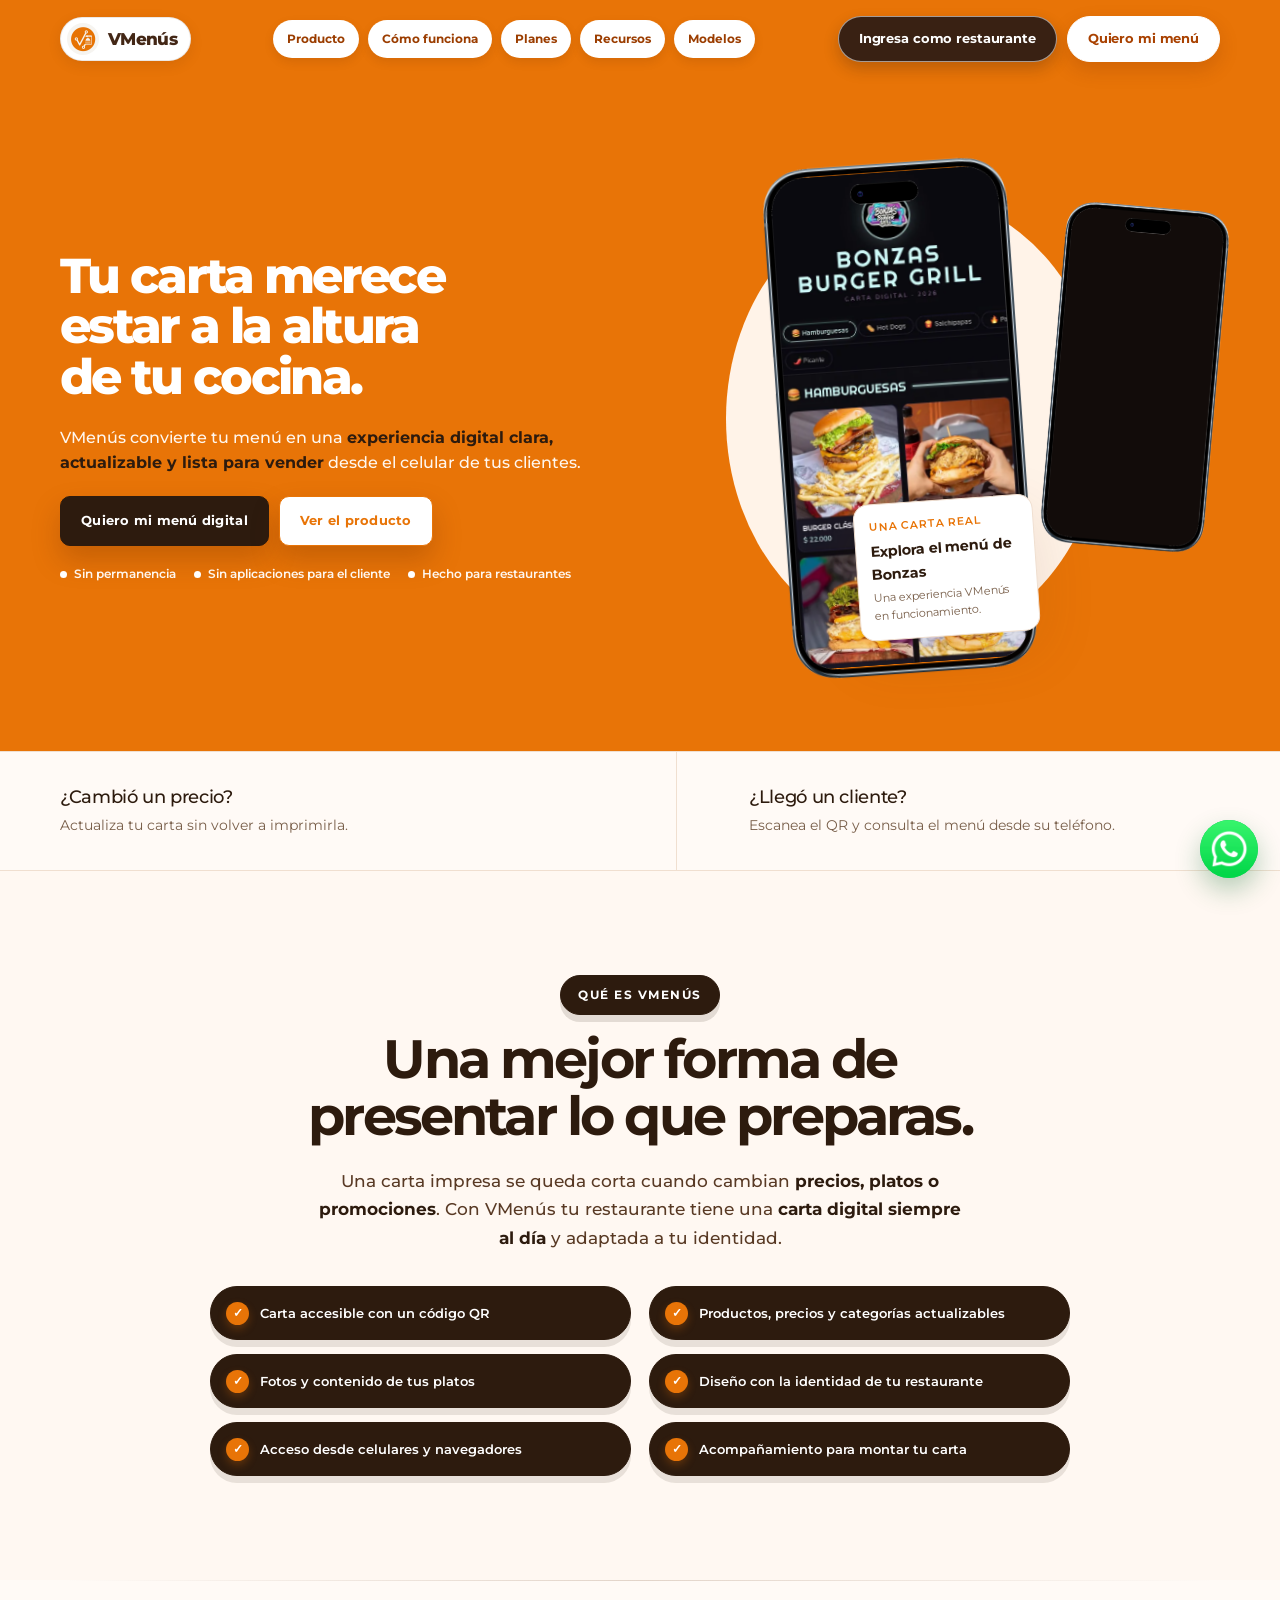
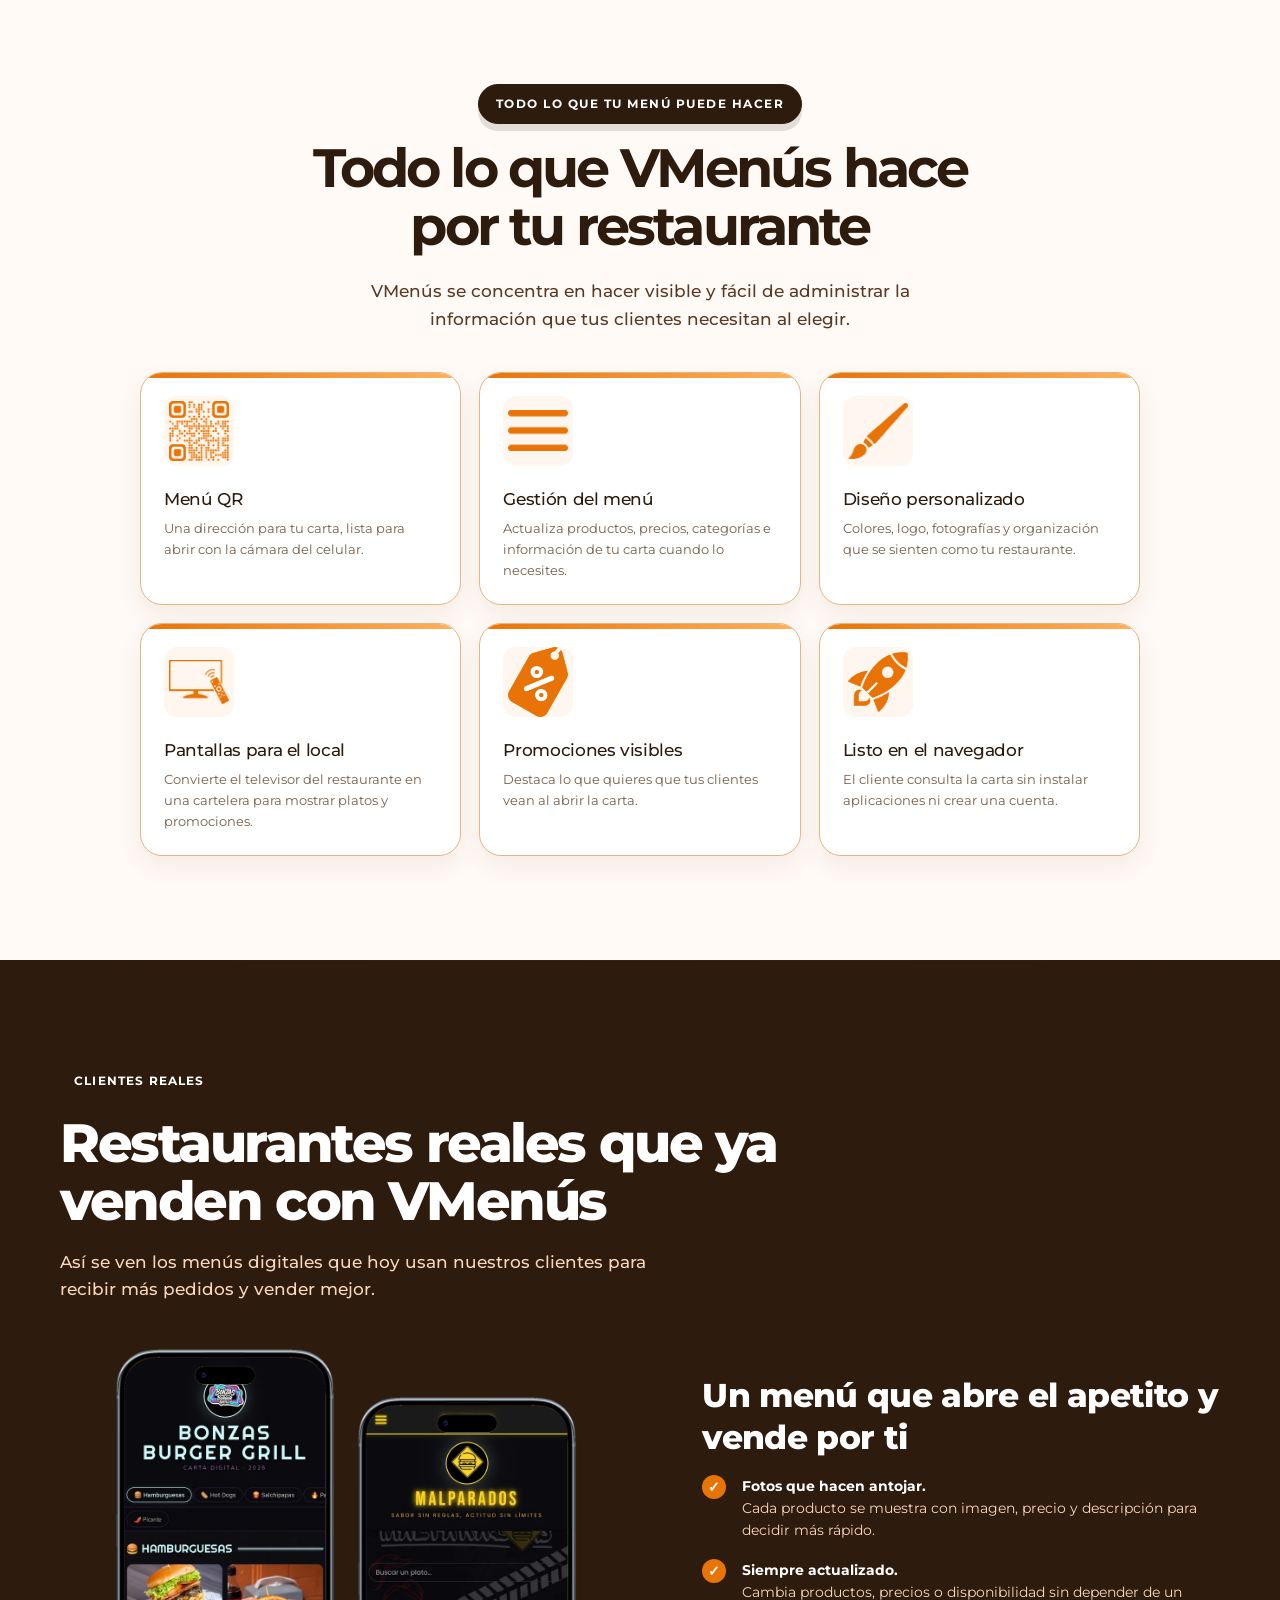
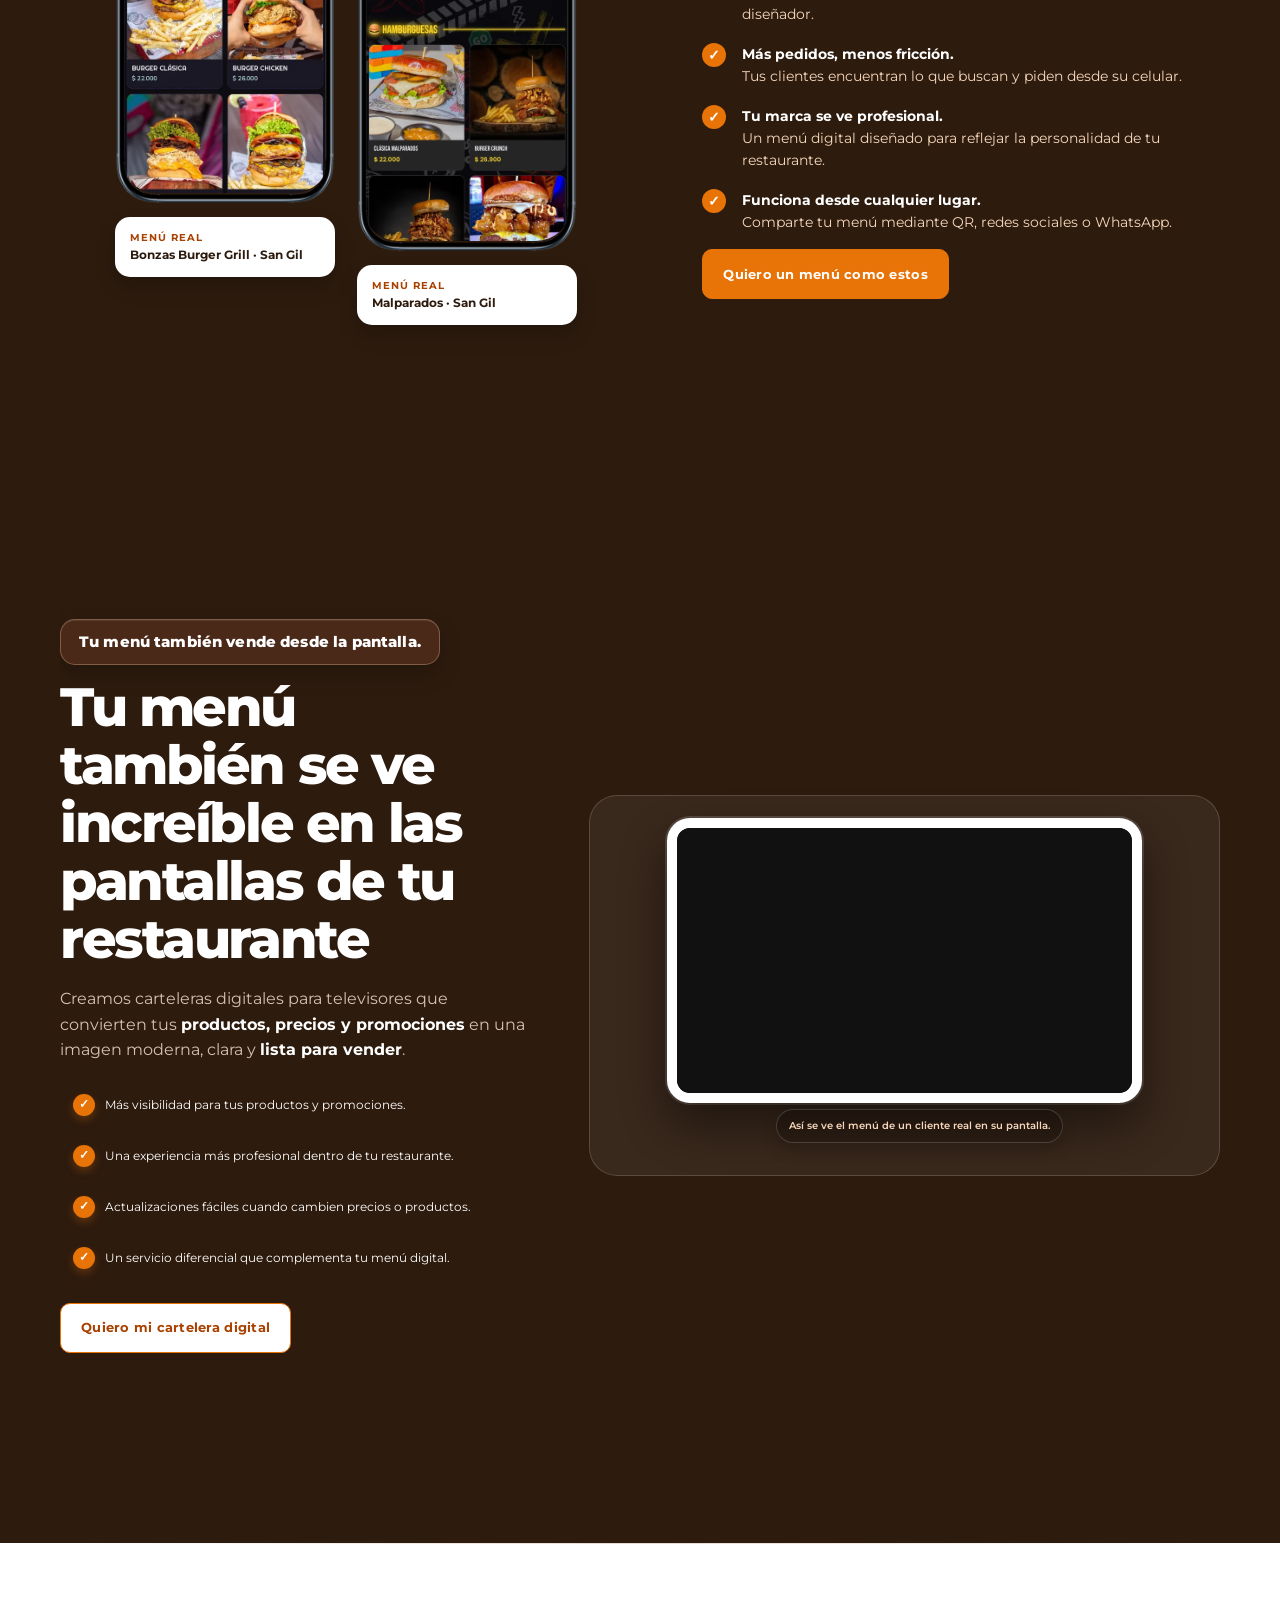
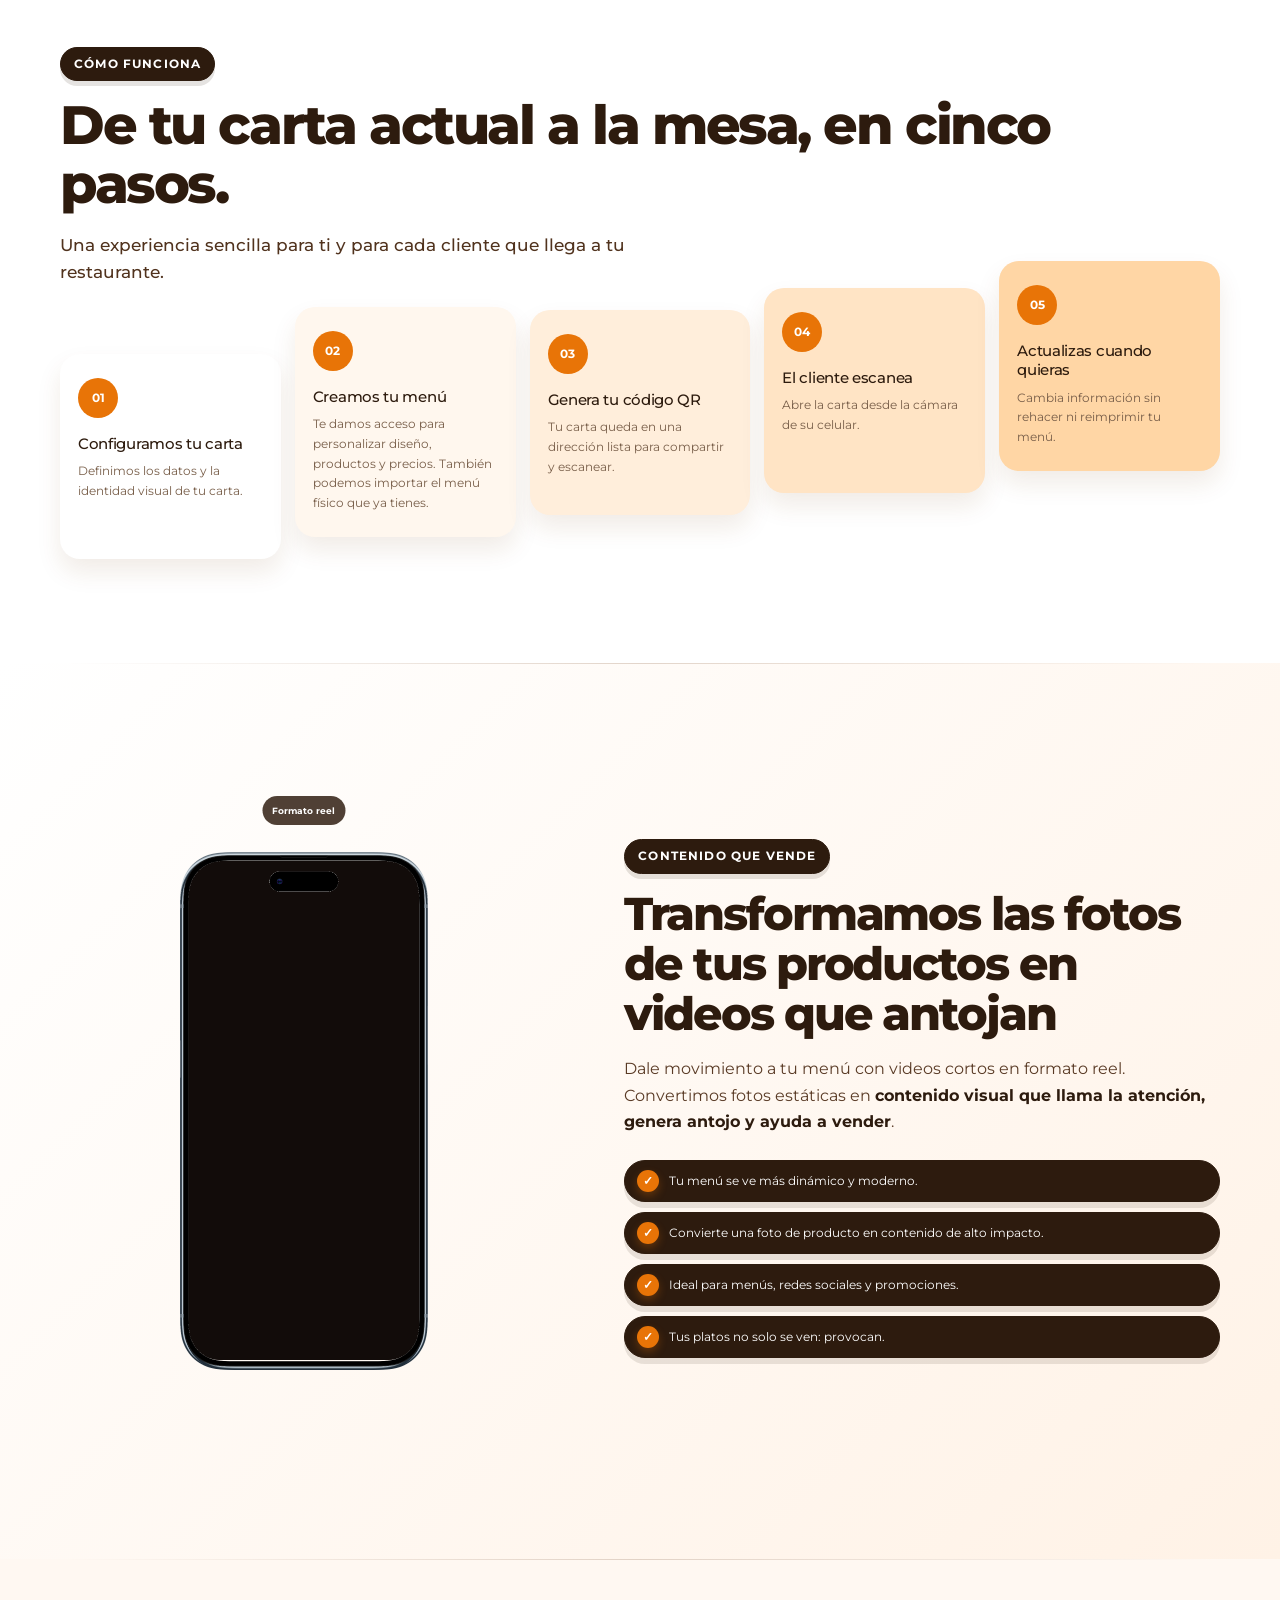
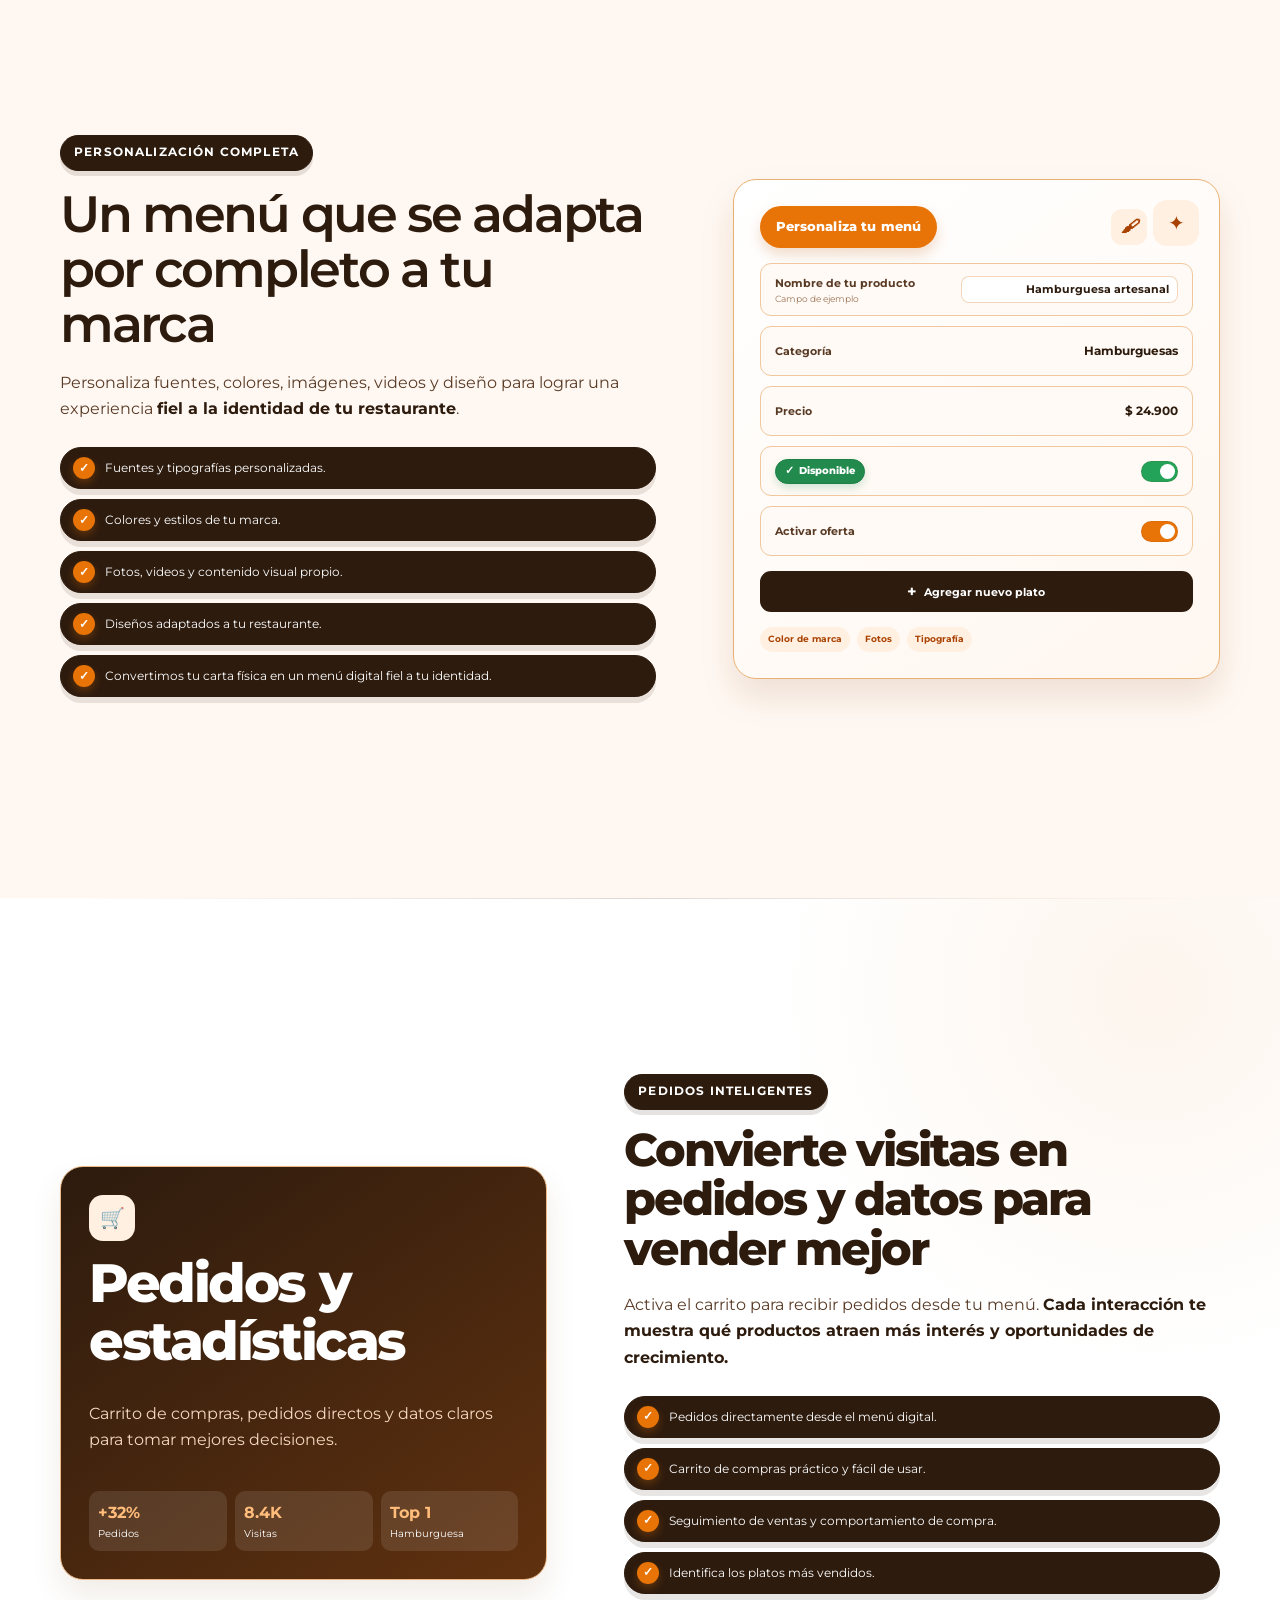
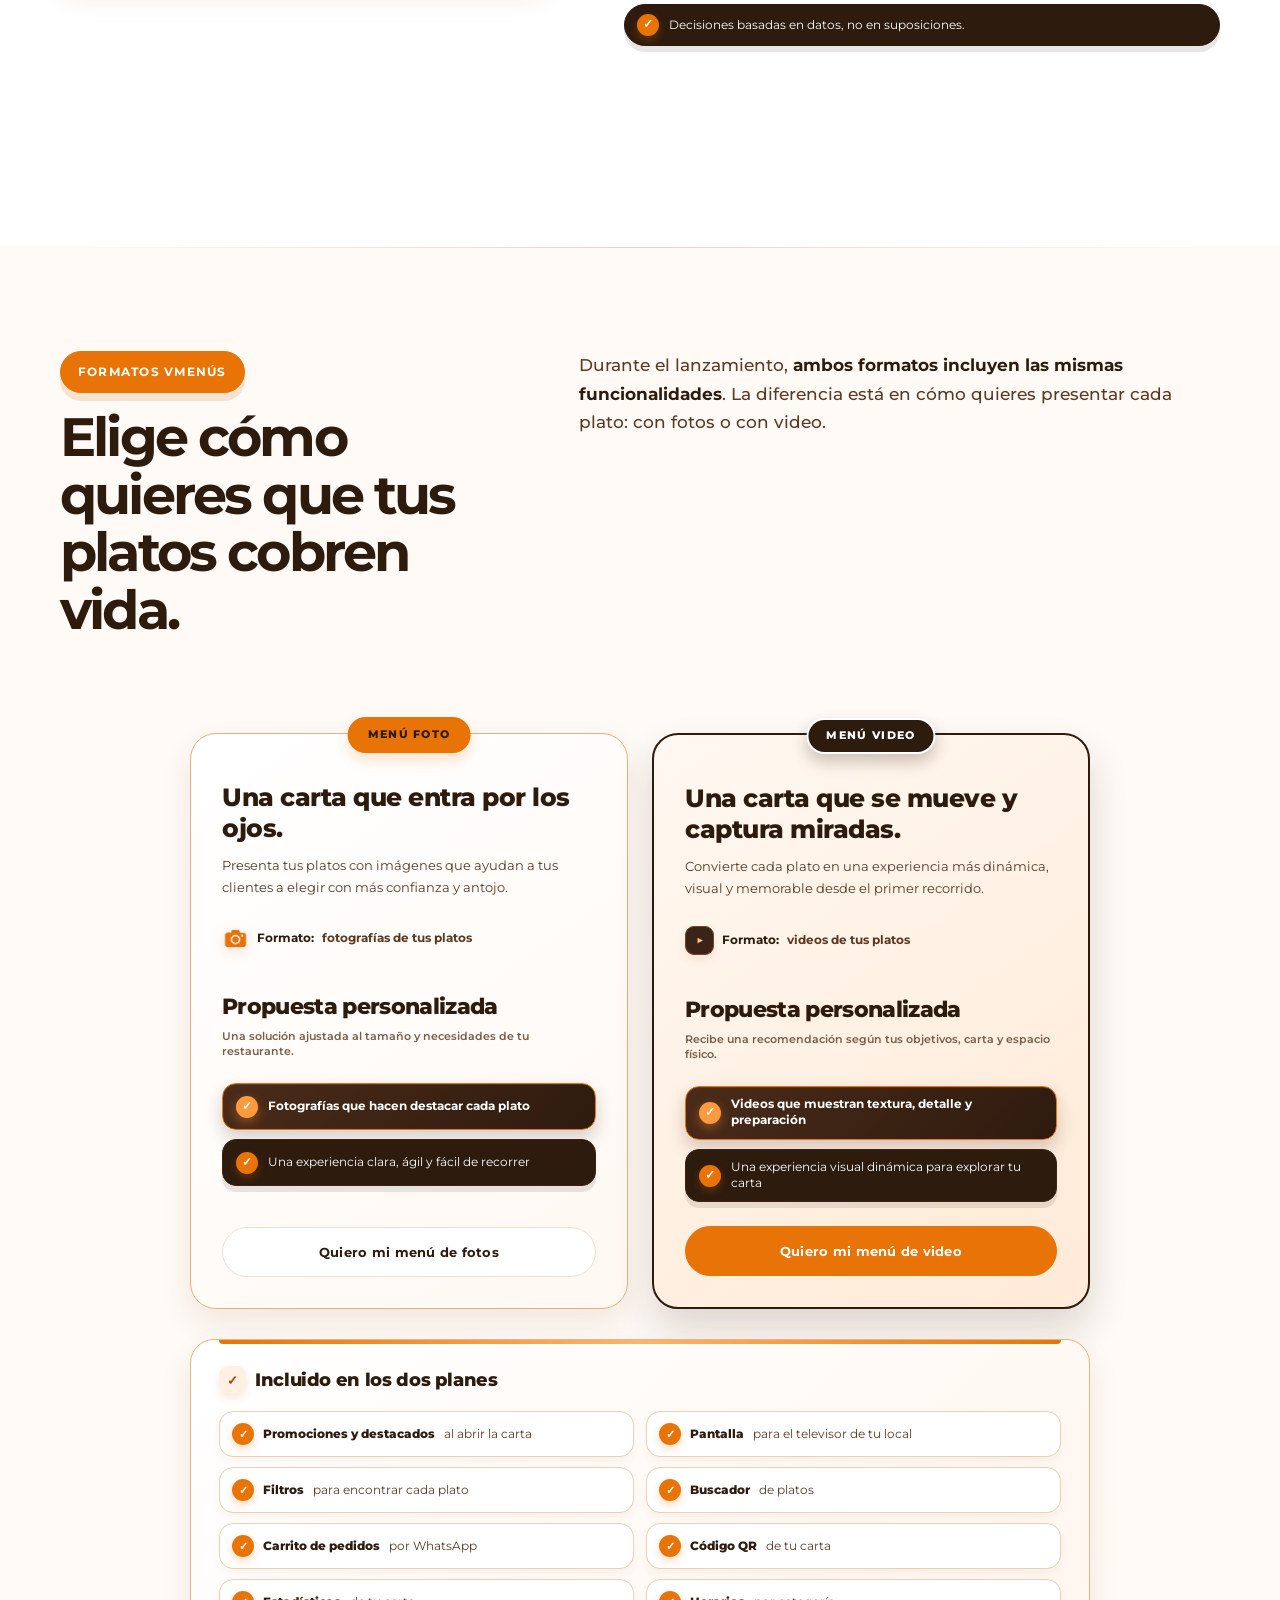
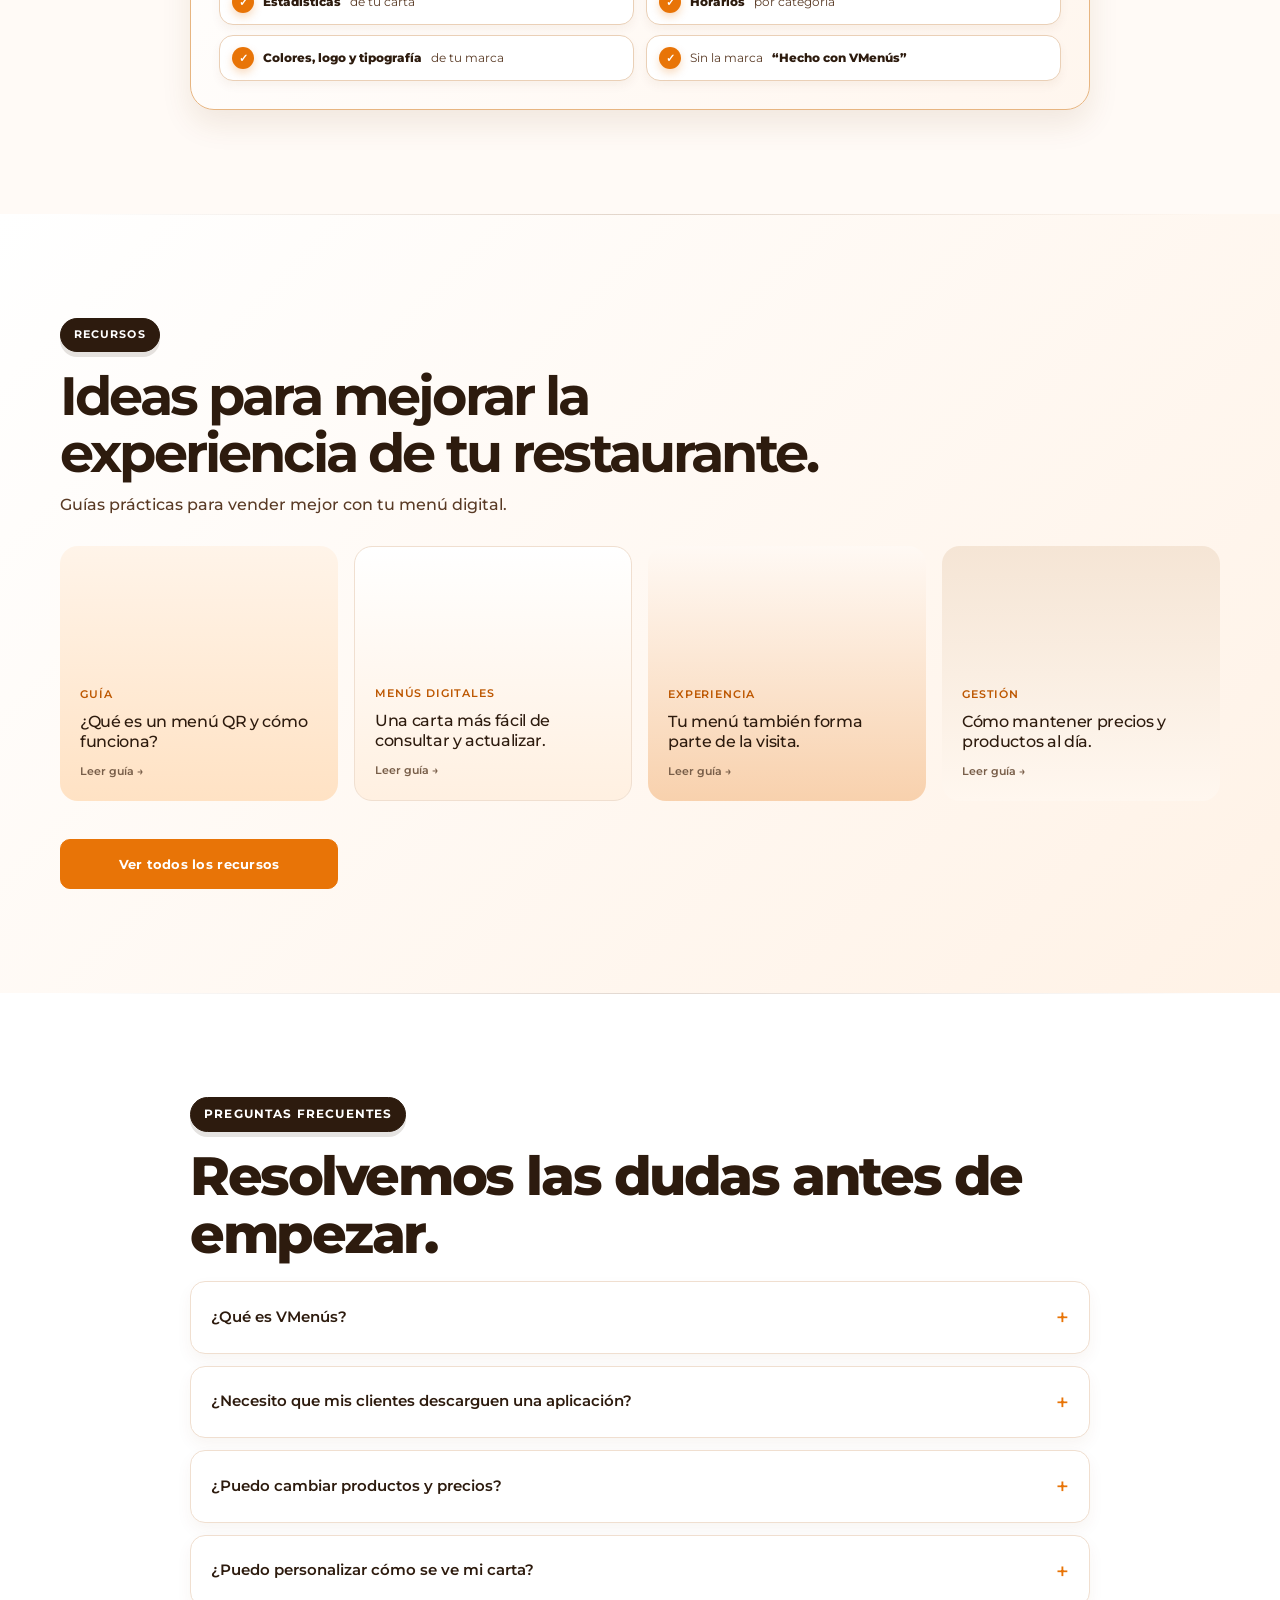
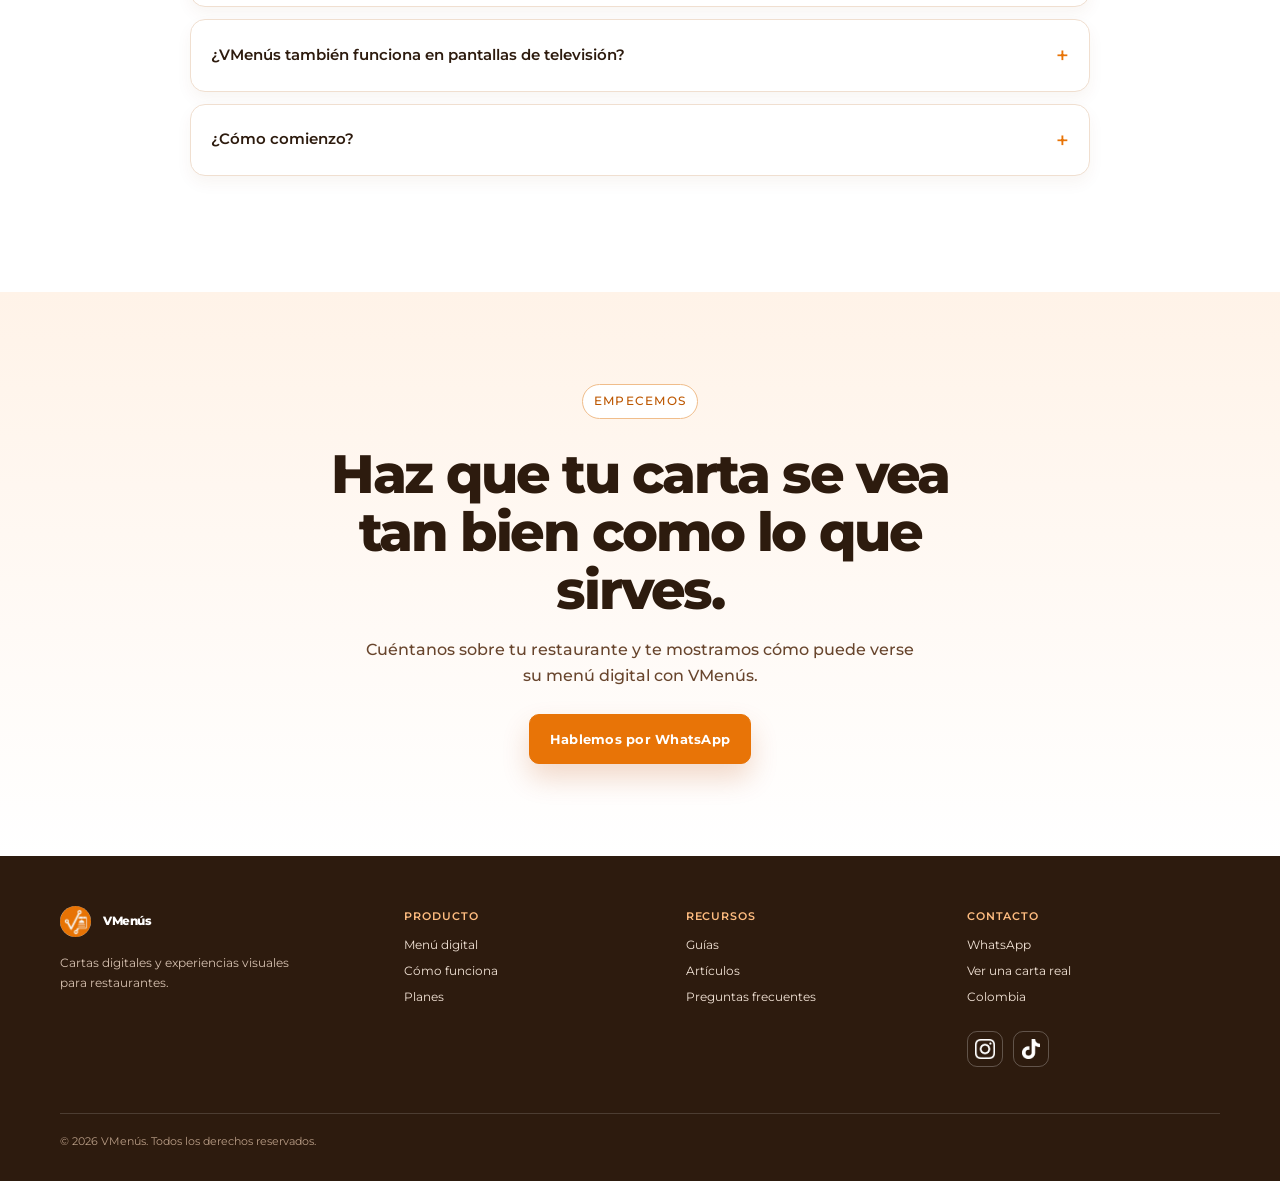
==== commit e5c38478: "Rename "Activar promoción" to "Activar oferta" in the editor mockup Price offers on a dish now exist" ====
--- a/index.html
+++ b/index.html
@@ -294,11 +294,11 @@
 }
 const panelPersonalizacion = document.querySelector('.personaliza-panel');
 if (panelPersonalizacion) {
-  panelPersonalizacion.innerHTML = '<span aria-hidden="true">✦</span><div class="editor-cabecera"><i class="editor-pincel" aria-hidden="true">🖌</i><strong>Personaliza tu menú</strong></div><div class="editor-campos"><div class="editor-campo"><span>Nombre del producto</span><b>Hamburguesa artesanal</b></div><div class="editor-campo"><span>Precio</span><b>$ 24.900</b></div><div class="editor-campo"><span>Activar promoción</span><i class="editor-switch" aria-label="Promoción activada"></i></div></div><button class="editor-accion" type="button"><b>+</b> Agregar nuevo plato</button><div class="editor-tags"><span>Color de marca</span><span>Fotos</span><span>Tipografía</span></div>';
+  panelPersonalizacion.innerHTML = '<span aria-hidden="true">✦</span><div class="editor-cabecera"><i class="editor-pincel" aria-hidden="true">🖌</i><strong>Personaliza tu menú</strong></div><div class="editor-campos"><div class="editor-campo"><span>Nombre del producto</span><b>Hamburguesa artesanal</b></div><div class="editor-campo"><span>Precio</span><b>$ 24.900</b></div><div class="editor-campo"><span>Activar oferta</span><i class="editor-switch" aria-label="Oferta activada"></i></div></div><button class="editor-accion" type="button"><b>+</b> Agregar nuevo plato</button><div class="editor-tags"><span>Color de marca</span><span>Fotos</span><span>Tipografía</span></div>';
 }
 if (panelPersonalizacion) {
   panelPersonalizacion.setAttribute('aria-label', 'Demostración visual de personalización de menú');
-  panelPersonalizacion.innerHTML = '<span aria-hidden="true">✦</span><div class="editor-cabecera"><span class="editor-titulo">Personaliza tu menú</span><i class="editor-pincel" aria-hidden="true">🖌</i></div><div class="editor-campos"><div class="editor-campo editor-campo-producto"><div class="editor-etiqueta"><span>Nombre de tu producto</span><small>Campo de ejemplo</small></div><b>Hamburguesa artesanal</b></div><div class="editor-campo"><span>Categoría</span><b>Hamburguesas</b></div><div class="editor-campo"><span>Precio</span><b>$ 24.900</b></div><div class="editor-campo"><span class="editor-disponible">Disponible</span><i class="editor-switch editor-switch--available" aria-label="Producto disponible"></i></div><div class="editor-campo"><span>Activar promoción</span><i class="editor-switch" aria-label="Promoción activada"></i></div></div><div class="editor-accion" aria-hidden="true"><b>+</b> Agregar nuevo plato</div><div class="editor-tags"><span>Color de marca</span><span>Fotos</span><span>Tipografía</span></div>';
+  panelPersonalizacion.innerHTML = '<span aria-hidden="true">✦</span><div class="editor-cabecera"><span class="editor-titulo">Personaliza tu menú</span><i class="editor-pincel" aria-hidden="true">🖌</i></div><div class="editor-campos"><div class="editor-campo editor-campo-producto"><div class="editor-etiqueta"><span>Nombre de tu producto</span><small>Campo de ejemplo</small></div><b>Hamburguesa artesanal</b></div><div class="editor-campo"><span>Categoría</span><b>Hamburguesas</b></div><div class="editor-campo"><span>Precio</span><b>$ 24.900</b></div><div class="editor-campo"><span class="editor-disponible">Disponible</span><i class="editor-switch editor-switch--available" aria-label="Producto disponible"></i></div><div class="editor-campo"><span>Activar oferta</span><i class="editor-switch" aria-label="Oferta activada"></i></div></div><div class="editor-accion" aria-hidden="true"><b>+</b> Agregar nuevo plato</div><div class="editor-tags"><span>Color de marca</span><span>Fotos</span><span>Tipografía</span></div>';
 }
 const bloquesServicio = document.querySelectorAll('.servicio-visual .servicio-copia');
 if (bloquesServicio.length >= 3) {
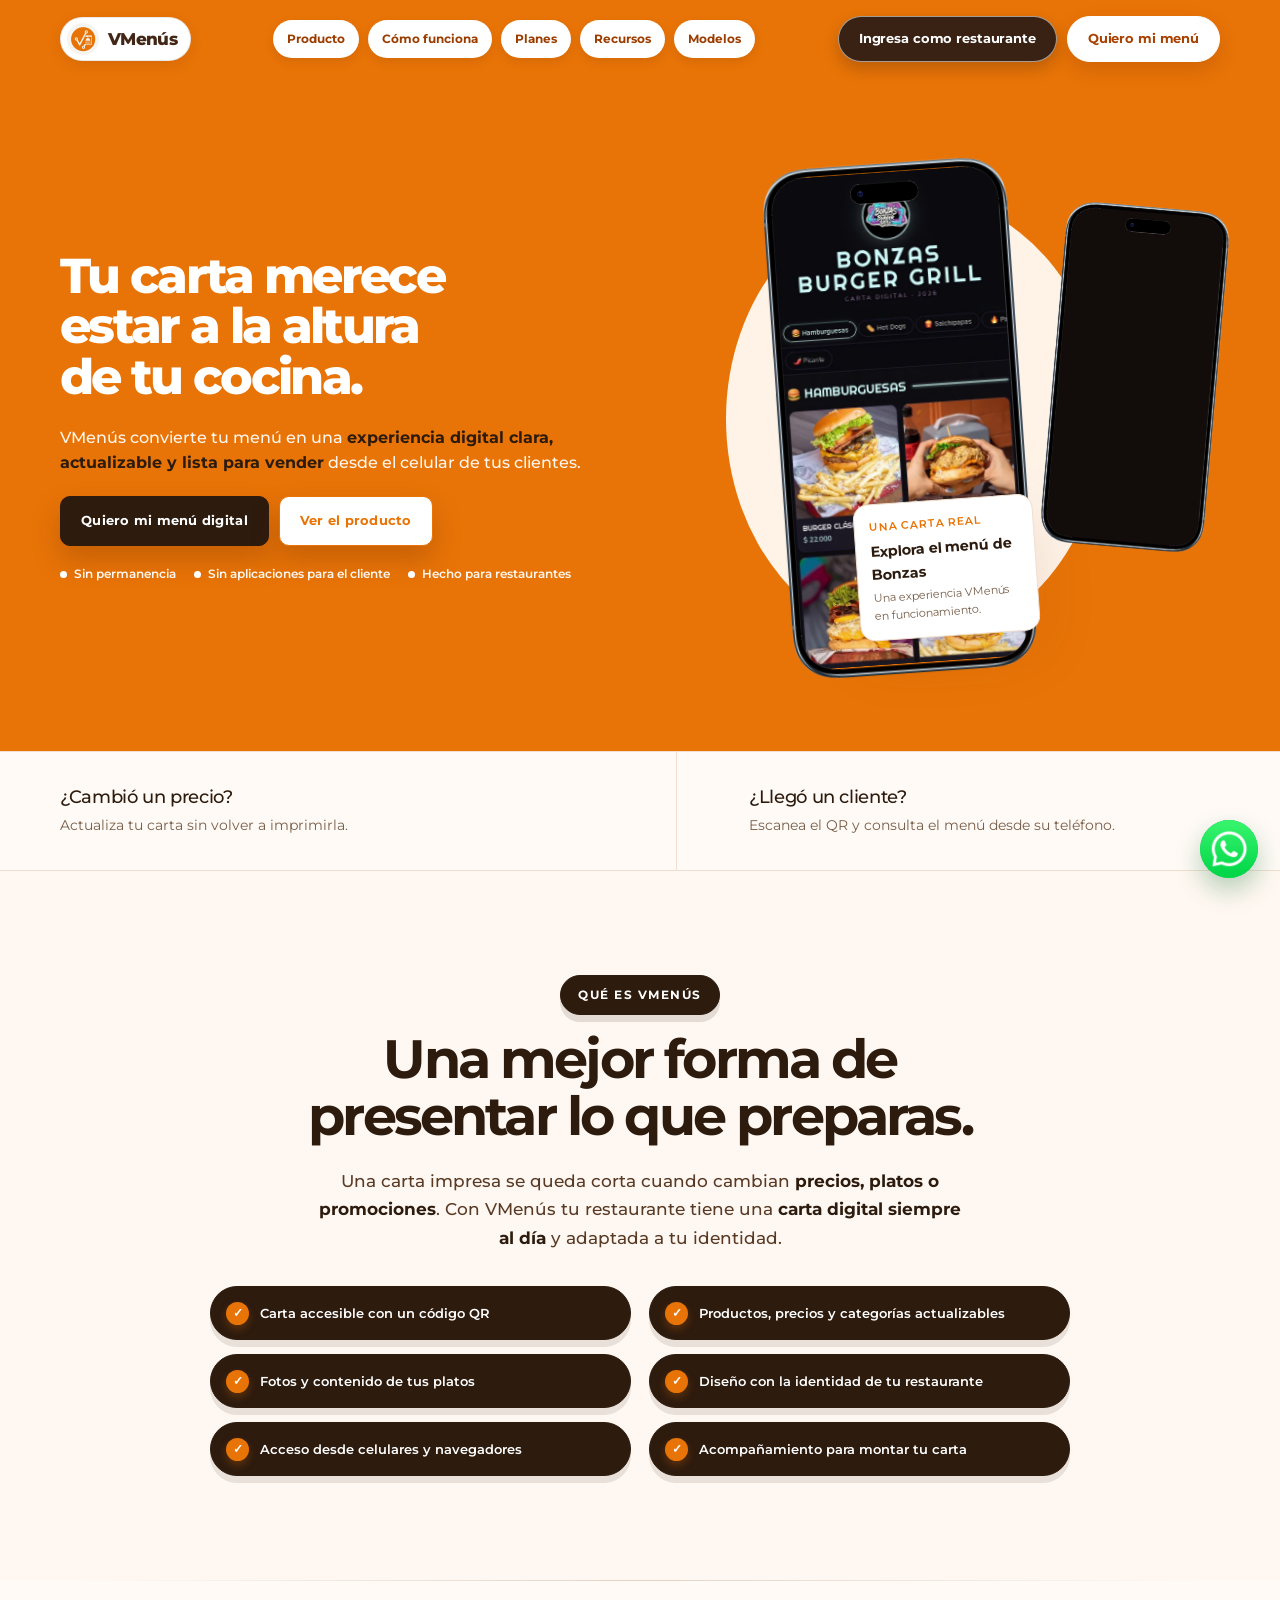
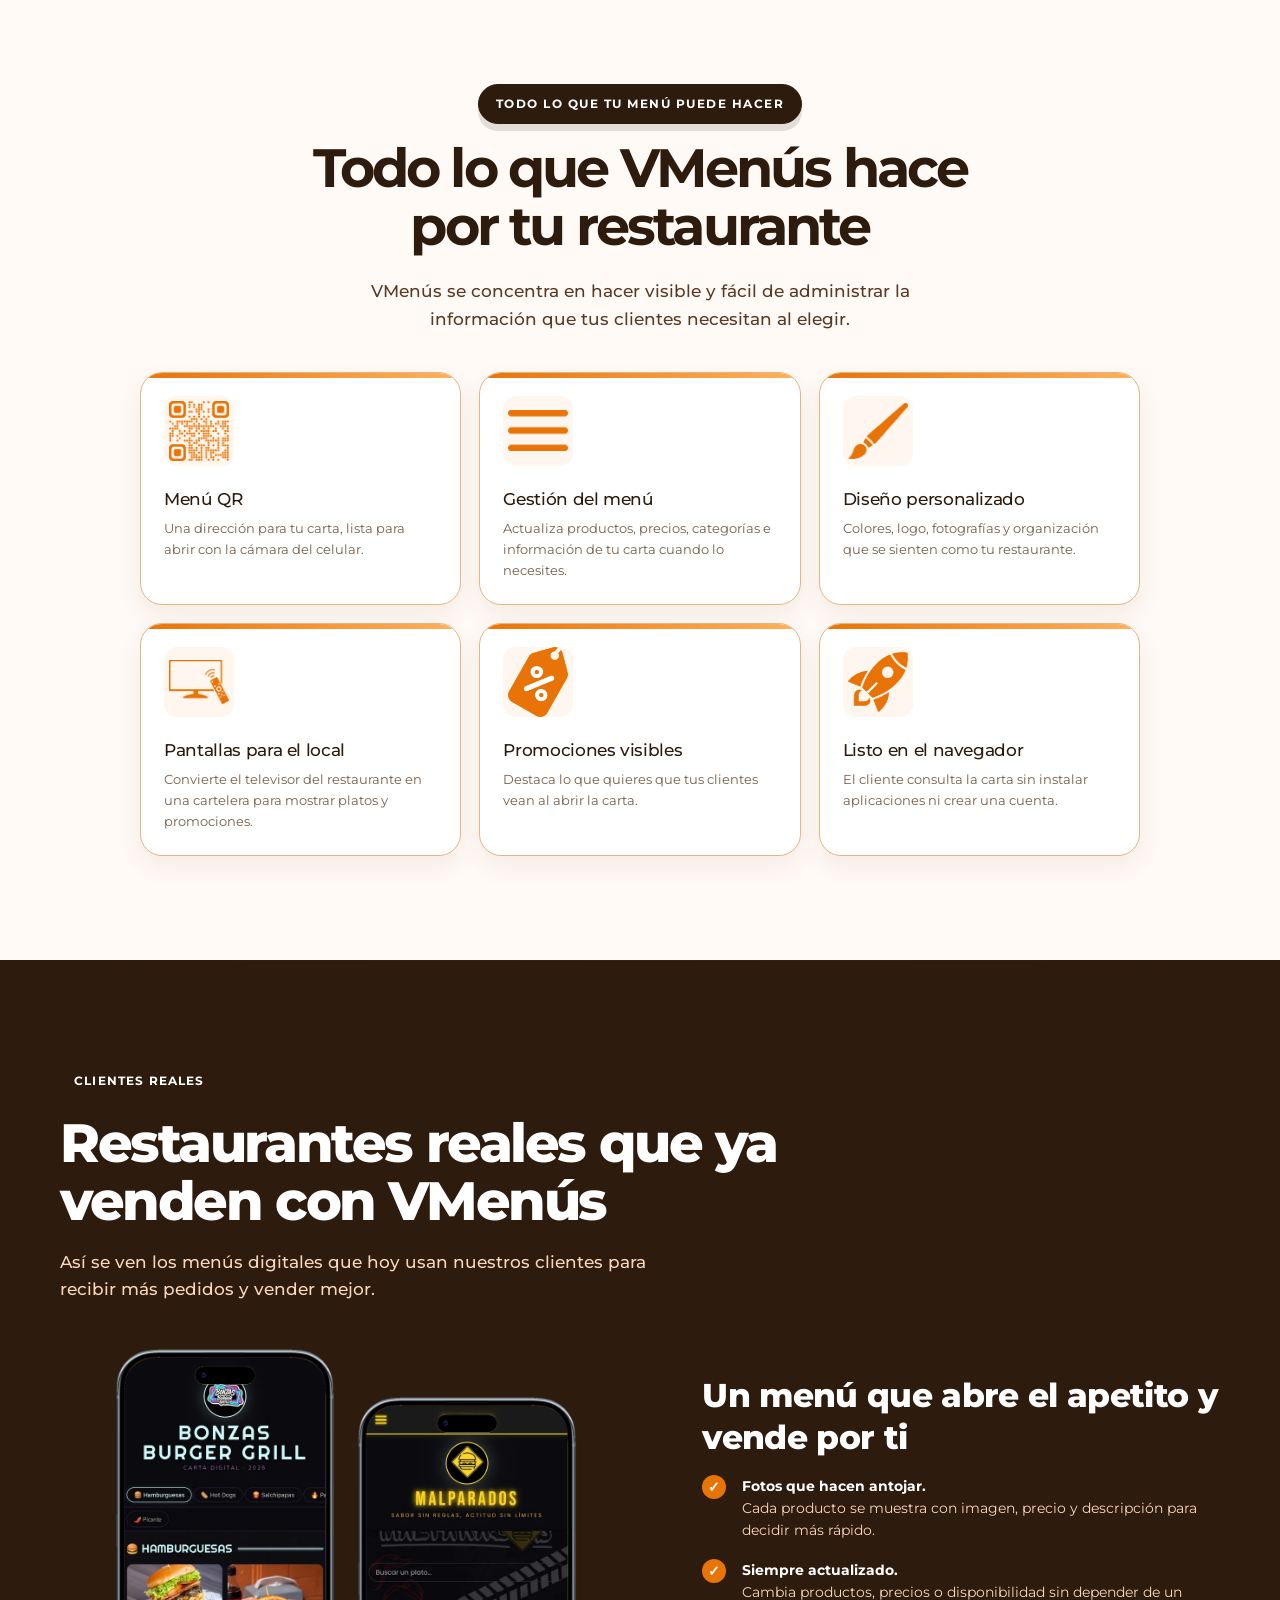
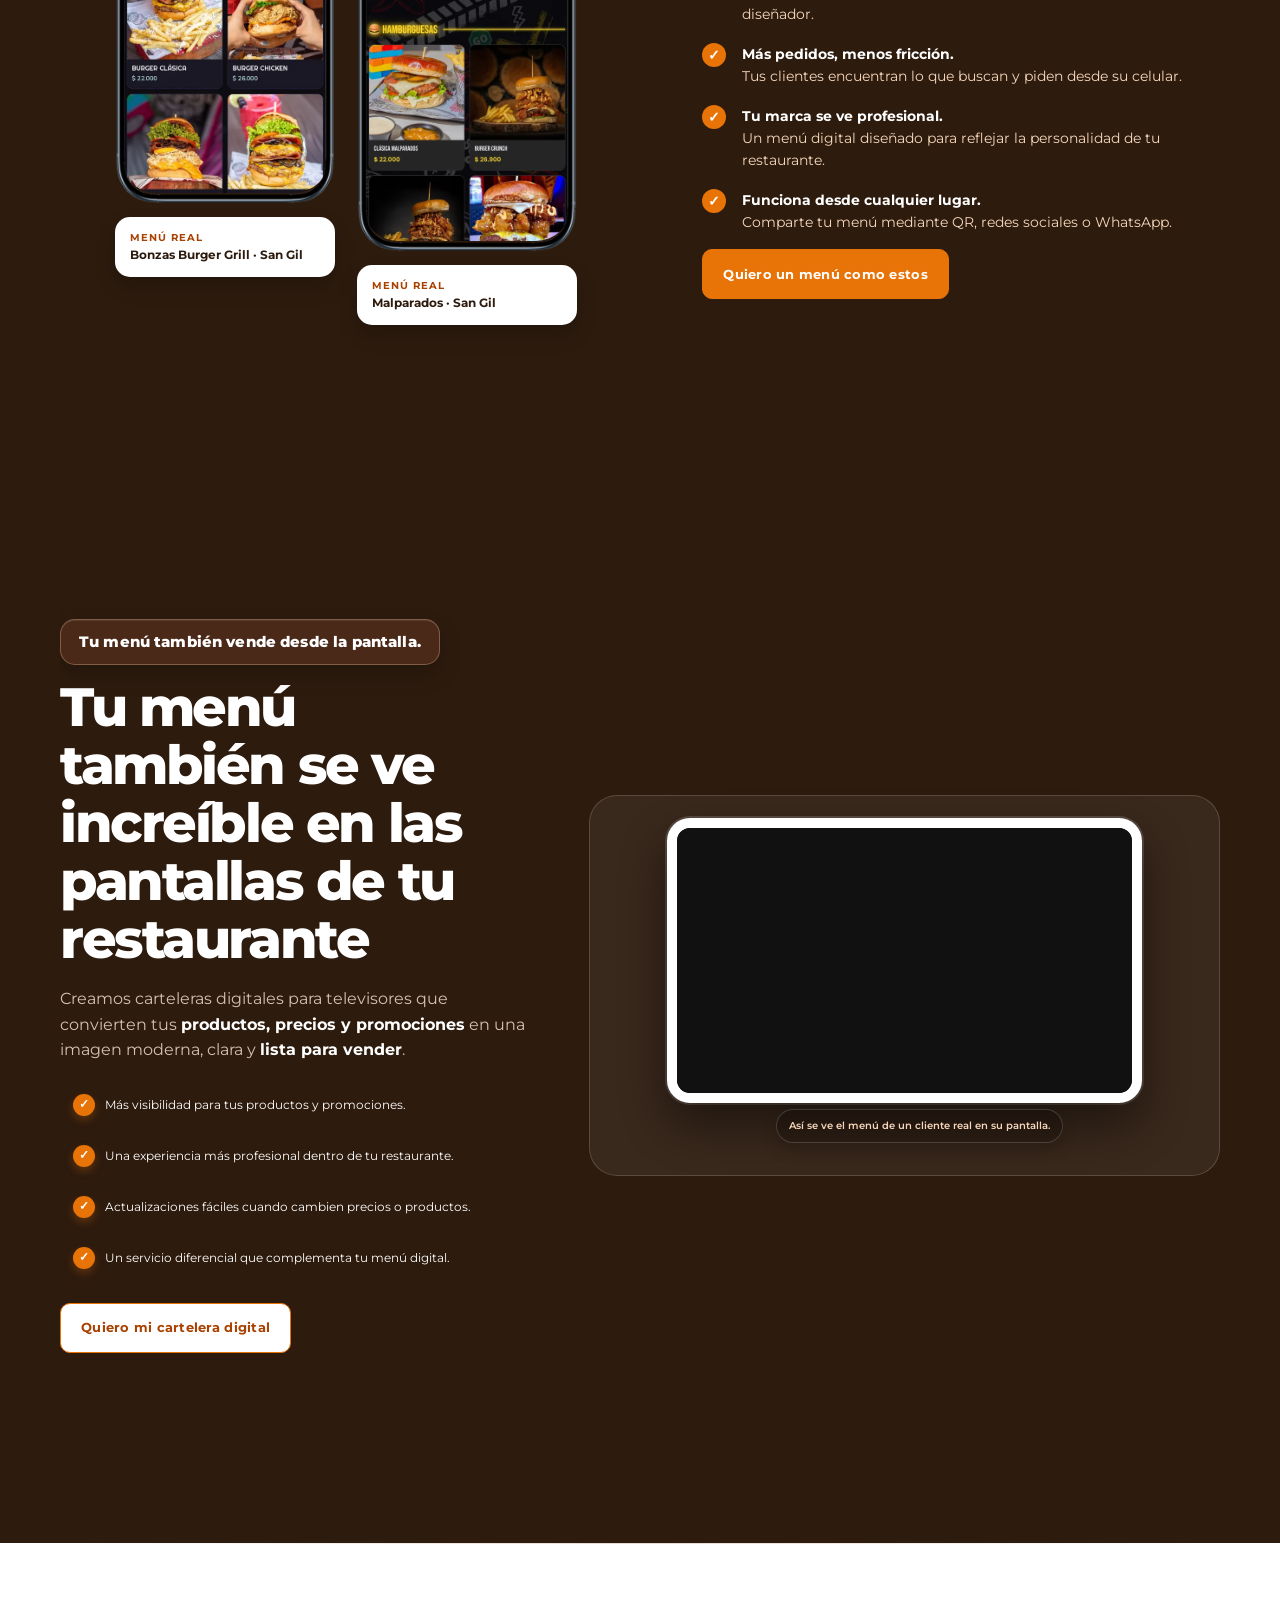
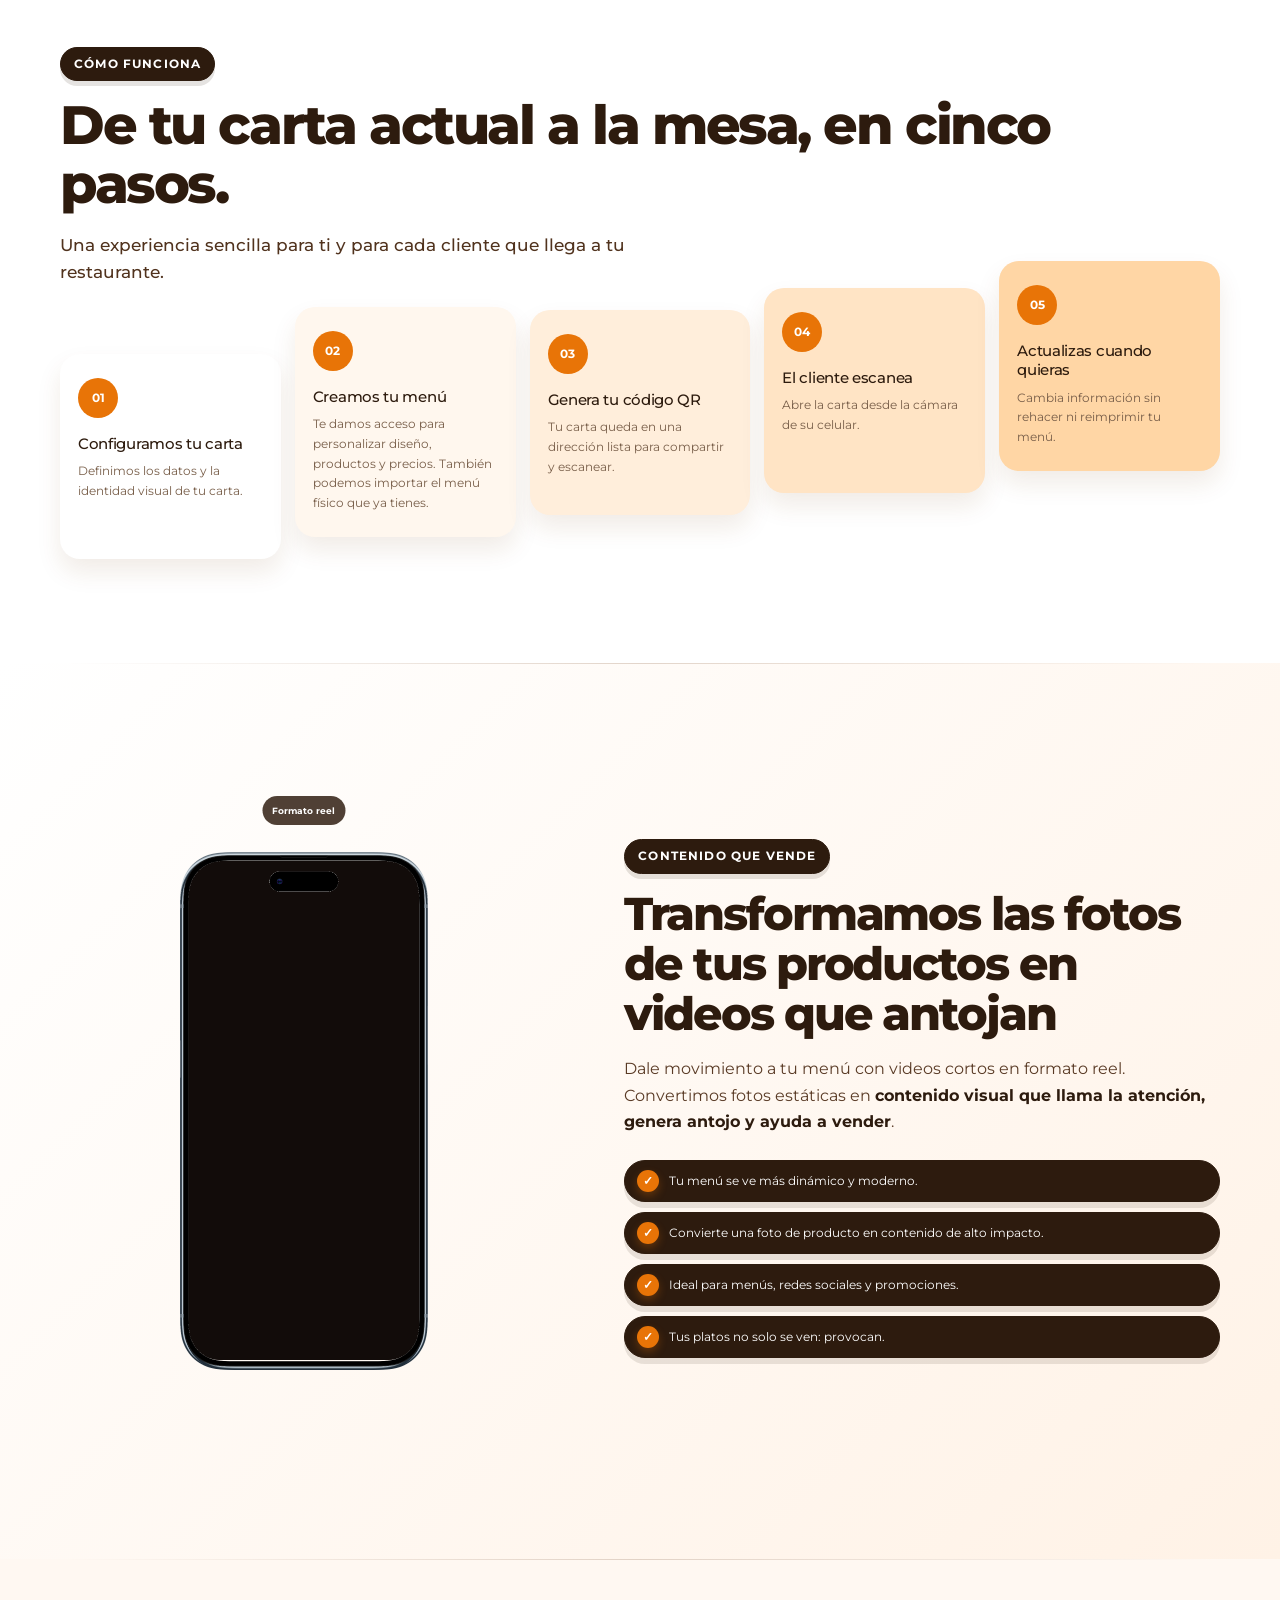
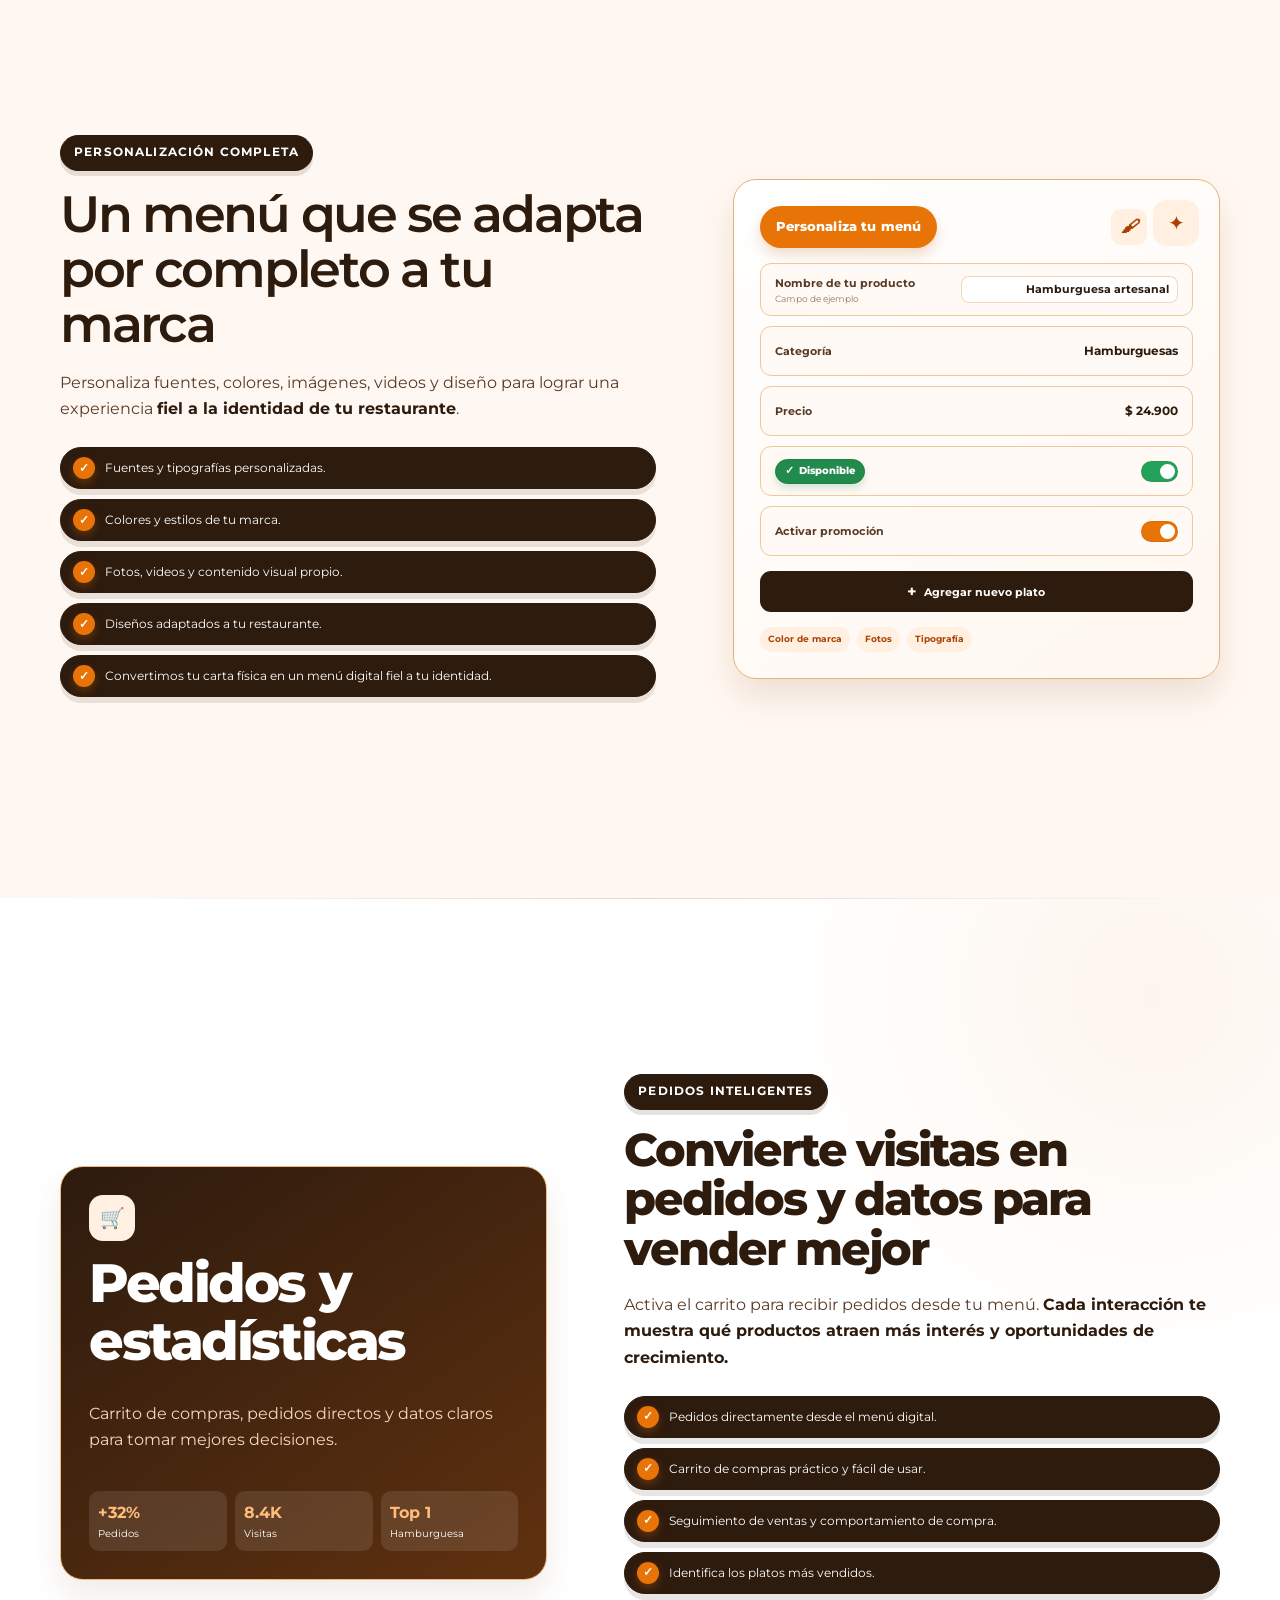
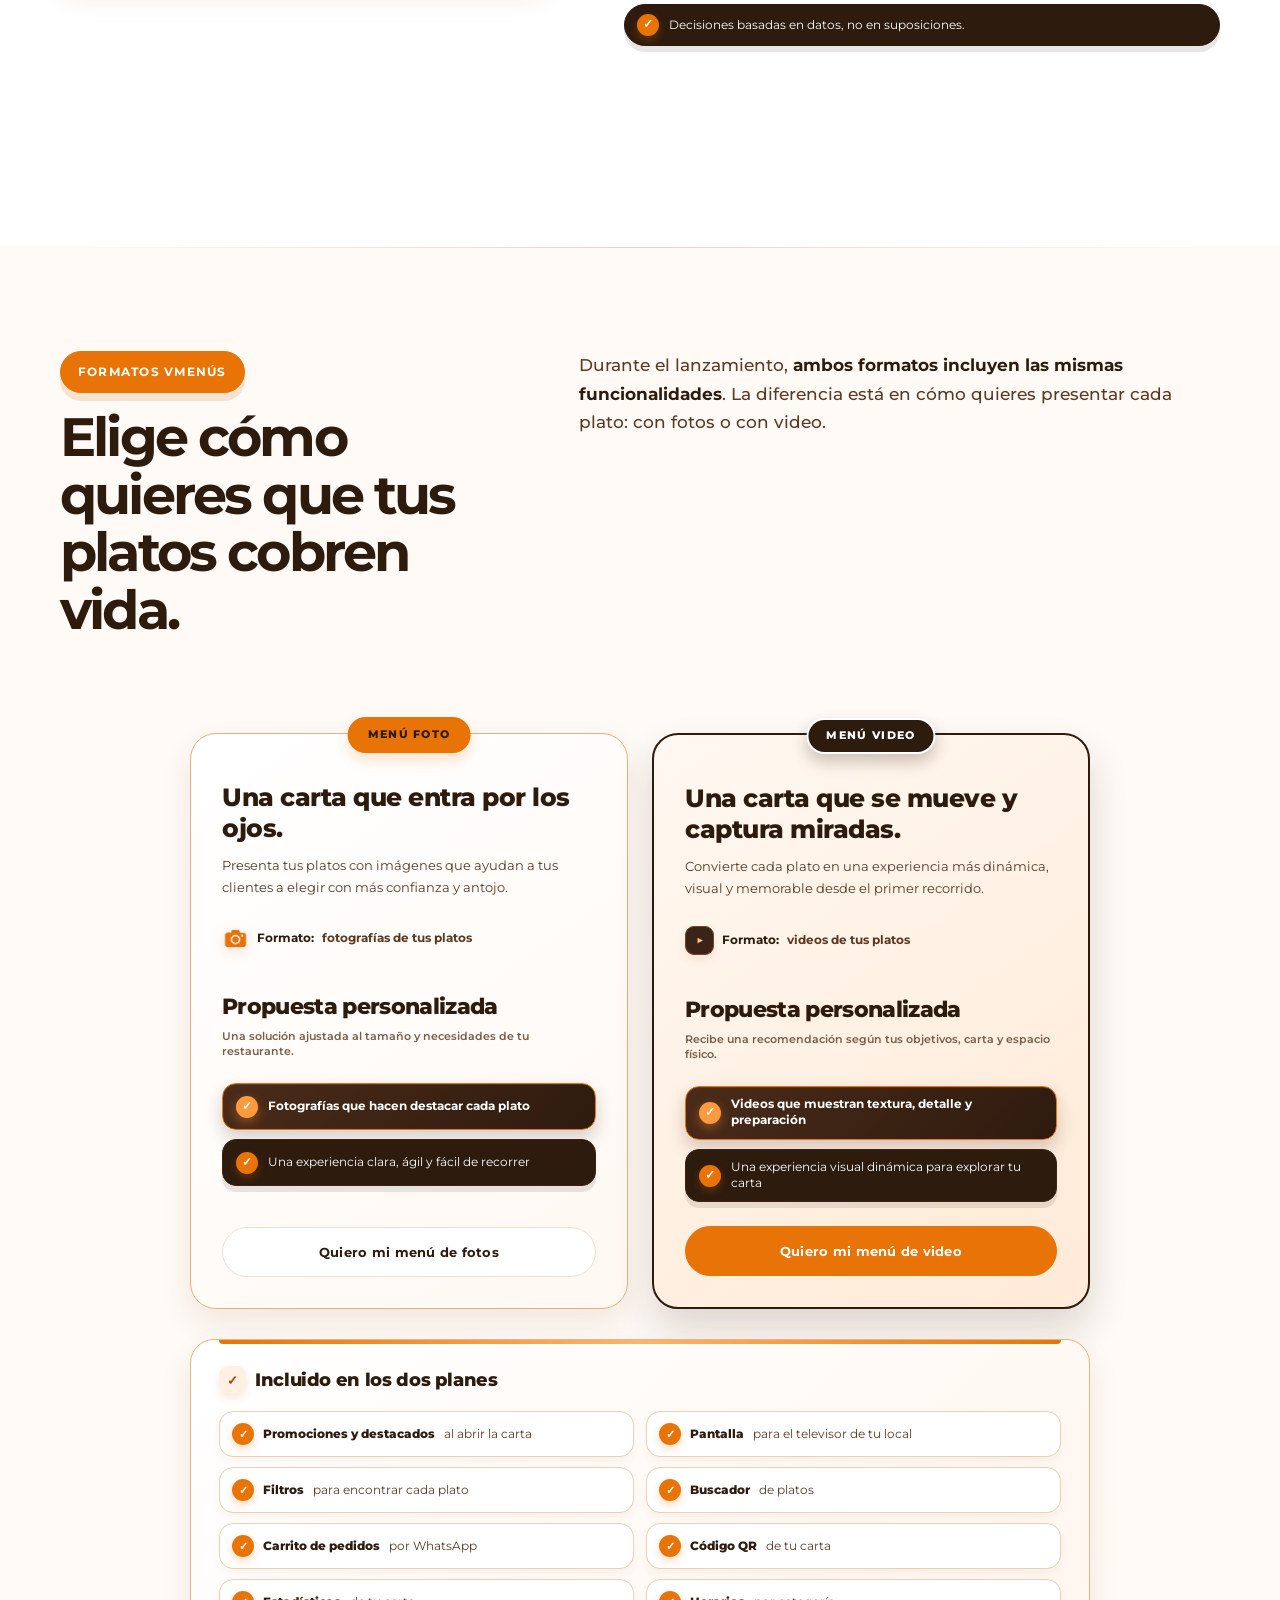
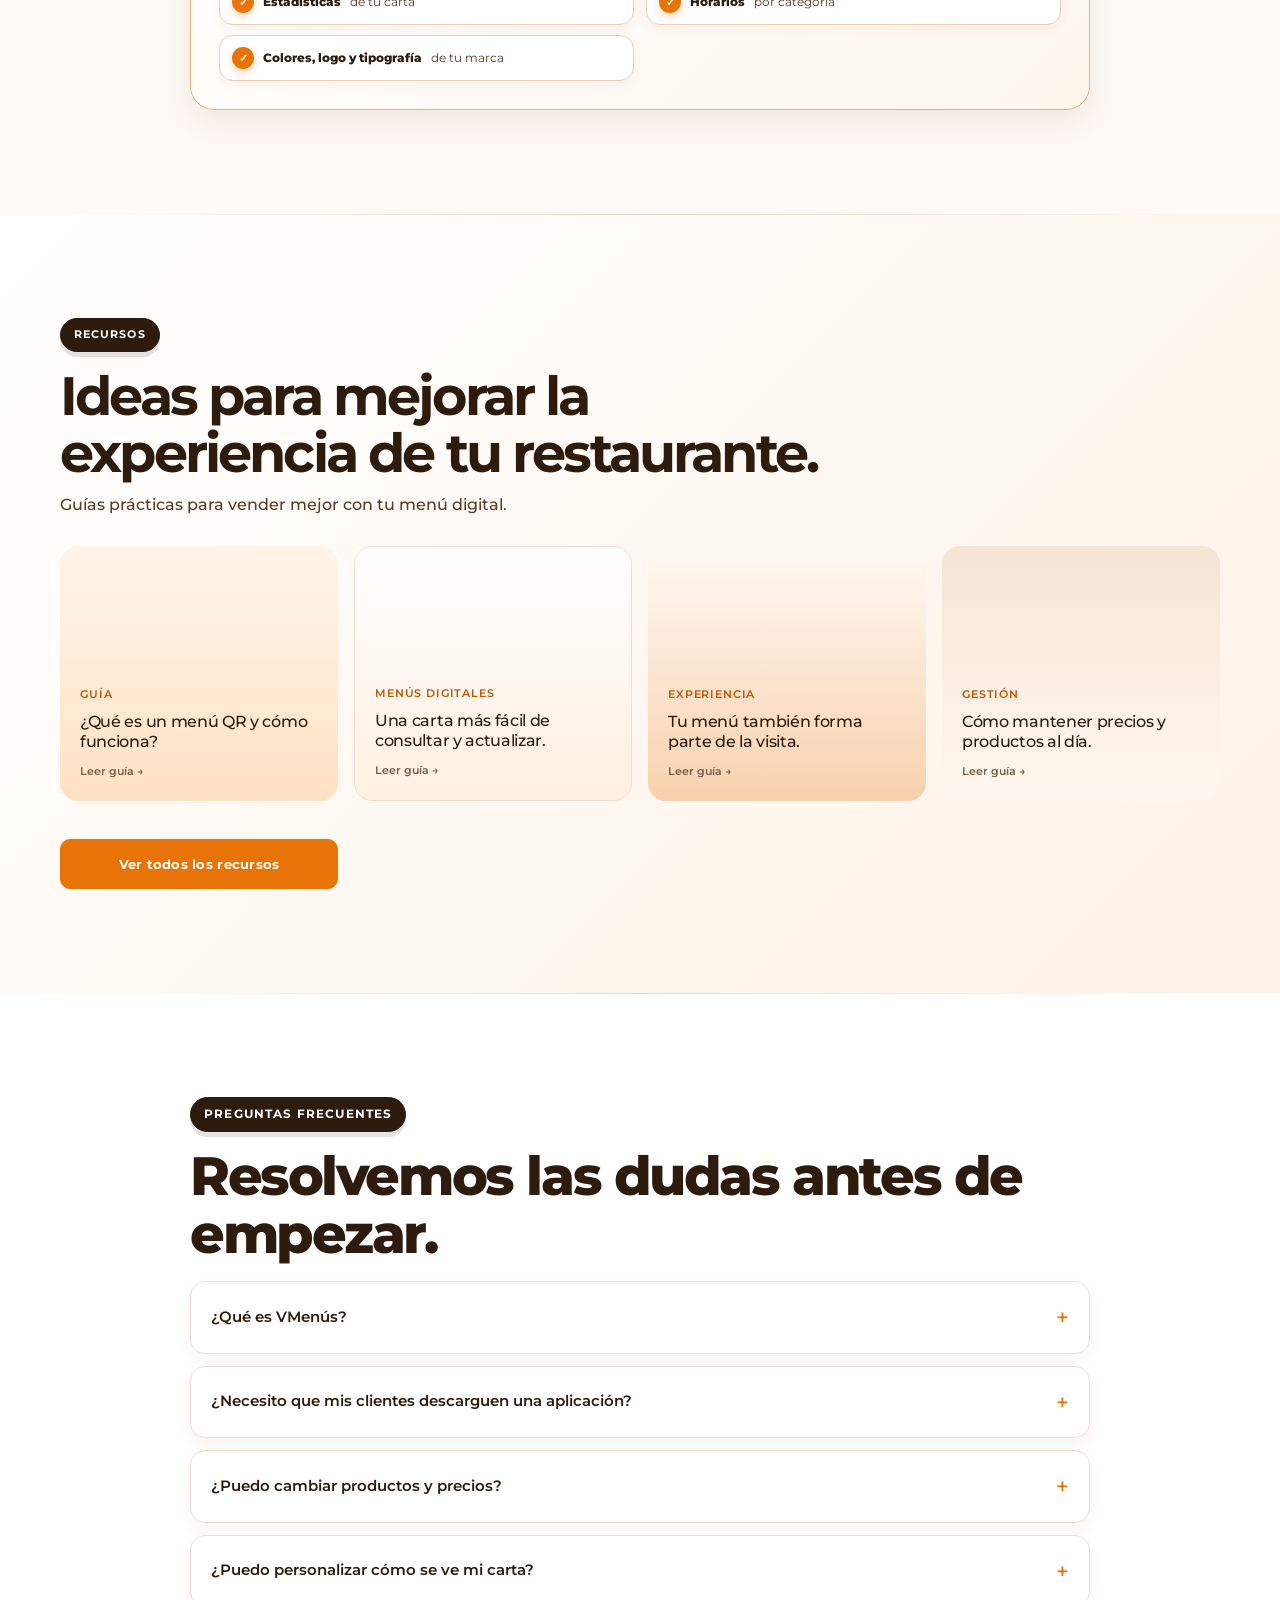
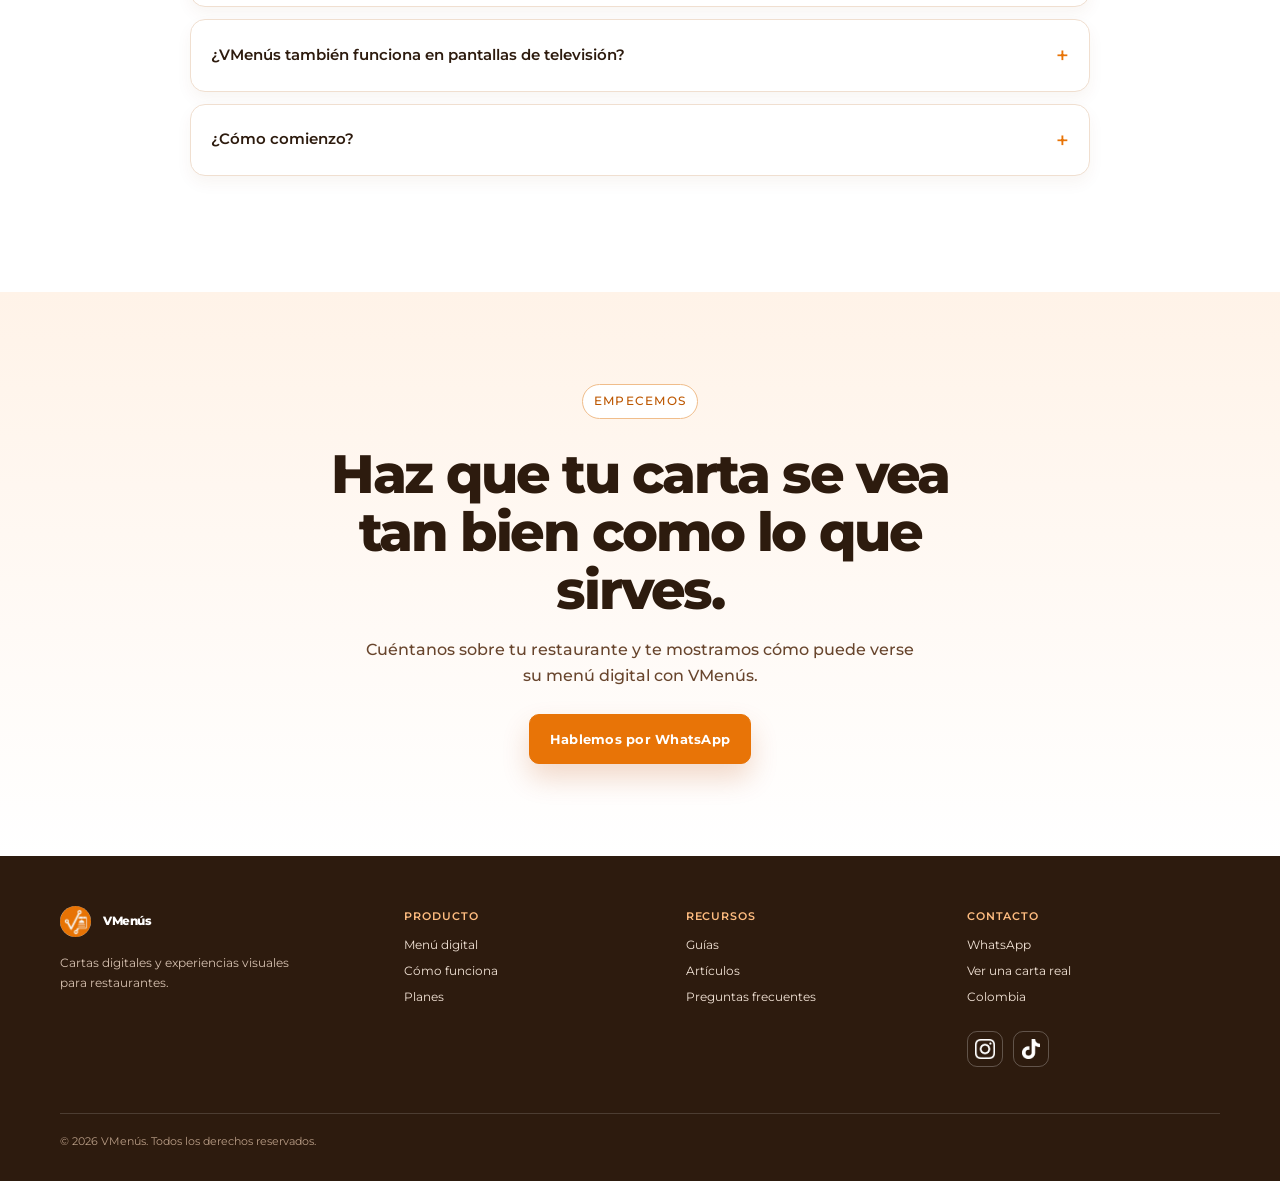
==== commit 5d99b73b: "Refine mobile reel preview and plan benefits" ====
--- a/index.html
+++ b/index.html
@@ -92,6 +92,9 @@
 .telefono-reel{overflow:visible!important}.telefono-reel .telefono-pantalla,.reel-muestra .iphone-contenido{position:absolute;z-index:1;inset:2.15% 2.75% 2.25%!important;overflow:hidden;border-radius:35px;background:#120c0a}.telefono-reel>img{display:none!important}.telefono-reel .telefono-pantalla iframe,.reel-muestra .iphone-contenido iframe{position:absolute!important;inset:0!important;display:block!important;width:100%!important;height:100%!important;border:0!important;border-radius:0!important;background:#120c0a}.reel-muestra{overflow:visible!important;border-radius:0!important}.reel-muestra .iphone-contenido img{display:none!important}
 /* Ajuste milimétrico: el menú de Pierrot cubre por completo el borde interno. */
 .telefono-reel .telefono-pantalla{inset:1.2% 1.45% 1.35%!important;border-radius:32px}
+/* El menú reel conserva un viewport móvil real antes de escalarse: evita títulos desproporcionados. */
+.telefono-reel .telefono-pantalla iframe{width:375px!important;height:775px!important;max-width:none!important;transform:scale(.43);transform-origin:top left}
+@media(max-width:620px){.telefono-reel{top:92px!important;right:3px!important;width:142px!important}.telefono-reel .telefono-pantalla iframe{transform:scale(.368)}}
 /* La etiqueta acompaña el mockup sin cubrir el menú real. */
 .reel-muestra:after{top:-54px!important;bottom:auto!important;left:50%!important;z-index:4;white-space:nowrap;transform:translateX(-50%)}
 @media(max-width:620px){.reel-muestra:after{top:-43px!important;font-size:.55rem}}
@@ -259,7 +262,7 @@
 <section class="seccion" style="background:#fffaf6"><div class="contenedor"><div class="encabezado-seccion"><div><p class="eyebrow">Capacidades</p><h2>Lo esencial para que tu carta trabaje contigo.</h2></div><div><p class="texto-grande">VMenus se concentra en hacer visible y fácil de administrar la información que tus clientes necesitan al elegir.</p></div></div><div class="capacidades"><article class="capacidad"><div class="icono">QR</div><h3>Menú QR</h3><p>Una dirección para tu carta, lista para abrir con la cámara del celular.</p></article><article class="capacidad"><div class="icono">☰</div><h3>Gestión del menú</h3><p>Actualiza productos, precios, categorías e información de tu carta cuando lo necesites.</p></article><article class="capacidad"><div class="icono">✦</div><h3>Diseño personalizado</h3><p>Colores, logo, fotografías y organización que se sienten como tu restaurante.</p></article><article class="capacidad"><div class="icono">▣</div><h3>Pantallas para el local</h3><p>Convierte el televisor del restaurante en una cartelera para mostrar platos y promociones.</p></article><article class="capacidad"><div class="icono">◉</div><h3>Promociones visibles</h3><p>Destaca lo que quieres que tus clientes vean al abrir la carta.</p></article><article class="capacidad"><div class="icono">↗</div><h3>Listo en el navegador</h3><p>El cliente consulta la carta sin instalar aplicaciones ni crear una cuenta.</p></article></div></div></section>
 <section class="seccion" id="como-funciona"><div class="contenedor"><p class="eyebrow">Cómo funciona</p><h2>De tu carta actual a la mesa, en cinco pasos.</h2><p class="texto-grande">Una experiencia sencilla para ti y para cada cliente que llega a tu restaurante.</p><div class="pasos"><article class="paso"><div class="numero">01</div><h3>Configuramos tu restaurante</h3><p>Definimos los datos y la identidad visual de tu carta.</p></article><article class="paso"><div class="numero">02</div><h3>Creamos el menú</h3><p>Cargamos categorías, productos, fotos, precios e información.</p></article><article class="paso"><div class="numero">03</div><h3>Recibes tu QR</h3><p>Tu carta queda en una dirección lista para compartir y escanear.</p></article><article class="paso"><div class="numero">04</div><h3>El cliente escanea</h3><p>Abre la carta desde la cámara de su celular.</p></article><article class="paso"><div class="numero">05</div><h3>Actualizas cuando quieras</h3><p>Cambia información sin rehacer ni reimprimir tu menú.</p></article></div></div></section>
 <section class="seccion"><div class="contenedor proximamente"><div><p class="eyebrow">Nuevo servicio</p><h2>Tu menú también se ve increíble en las pantallas de tu restaurante</h2><p>Creamos carteleras digitales para televisores que muestran tus productos, precios y promociones con una imagen moderna, clara y lista para vender.</p><ul><li>Más visibilidad para tus productos y promociones.</li><li>Una experiencia más profesional dentro de tu restaurante.</li><li>Actualizaciones fáciles cuando cambien precios o productos.</li><li>Un servicio diferencial que complementa tu menú digital.</li></ul><a class="boton" href="https://wa.me/573151182283?text=Hola%2C%20quiero%20mi%20cartelera%20digital">Quiero mi cartelera digital</a></div><div class="proxima-ilustracion"><div class="cartelera-muestra"><b>Menú del día</b><span>Una pantalla lista para vender</span><div class="cartelera-lineas"><i></i><i></i><i></i></div></div></div></div></section>
-<section class="seccion" id="planes" style="background:#fffaf6"><div class="contenedor"><div class="encabezado-seccion"><div><p class="eyebrow">Planes</p><h2>Elige la opción que mejor encaje con tu restaurante.</h2></div><div><p class="texto-grande">En nuestro lanzamiento, los dos planes incluyen todas las funciones de VMenus. Lo único que cambia es cómo se ve tu carta: con fotos o con video.</p></div></div><div class="planes"><article class="plan"><h3>Plan Fotos</h3><p>Una carta clara y elegante, hecha con las fotos de tus platos.</p><p class="precio">Precio de lanzamiento<small>Escríbenos y te lo compartimos</small></p><p class="plan-subtitulo">Elige cómo se organiza tu carta</p><ul><li>Categorías arriba</li><li>Categorías al lado</li><li>Explorar, con buscador y filtros</li></ul><a class="boton boton-secundario" href="https://wa.me/573151182283?text=Hola%2C%20quiero%20el%20plan%20Fotos%20de%20VMenus">Quiero el plan Fotos</a></article><article class="plan"><h3>Plan Video</h3><p>Cada plato en movimiento: sube tus videos o créalos con IA a partir de la foto.</p><p class="precio">Precio de lanzamiento<small>Escríbenos y te lo compartimos</small></p><p class="plan-subtitulo">Elige el formato de tu carta</p><ul><li>Horizontal 16:9, una columna de tarjetas</li><li>Vertical 9:16, un plato por pantalla</li></ul><a class="boton" href="https://wa.me/573151182283?text=Hola%2C%20quiero%20el%20plan%20Video%20de%20VMenus">Quiero el plan Video</a></article></div><div class="plan-incluye"><h3>Incluido en los dos planes</h3><ul><li>Promociones y destacados al abrir la carta</li><li>Pantalla para el televisor de tu local</li><li>Filtros para encontrar cada plato</li><li>Buscador de platos</li><li>Carrito de pedidos por WhatsApp</li><li>Código QR de tu carta</li><li>Estadísticas de tu carta</li><li>Horarios por categoría</li><li>Colores, logo y tipografía de tu marca</li><li>Sin la marca «Hecho con VMenus»</li></ul><p class="nota-placeholder">Después del lanzamiento iremos ofreciendo niveles con diferentes funciones. <a href="modelos.html">Mira cartas reales</a>.</p></div></div></section>
+<section class="seccion" id="planes" style="background:#fffaf6"><div class="contenedor"><div class="encabezado-seccion"><div><p class="eyebrow">Planes</p><h2>Elige la opción que mejor encaje con tu restaurante.</h2></div><div><p class="texto-grande">En nuestro lanzamiento, los dos planes incluyen todas las funciones de VMenus. Lo único que cambia es cómo se ve tu carta: con fotos o con video.</p></div></div><div class="planes"><article class="plan"><h3>Plan Fotos</h3><p>Una carta clara y elegante, hecha con las fotos de tus platos.</p><p class="precio">Precio de lanzamiento<small>Escríbenos y te lo compartimos</small></p><p class="plan-subtitulo">Elige cómo se organiza tu carta</p><ul><li>Categorías arriba</li><li>Categorías al lado</li><li>Explorar, con buscador y filtros</li></ul><a class="boton boton-secundario" href="https://wa.me/573151182283?text=Hola%2C%20quiero%20el%20plan%20Fotos%20de%20VMenus">Quiero el plan Fotos</a></article><article class="plan"><h3>Plan Video</h3><p>Cada plato en movimiento: sube tus videos o créalos con IA a partir de la foto.</p><p class="precio">Precio de lanzamiento<small>Escríbenos y te lo compartimos</small></p><p class="plan-subtitulo">Elige el formato de tu carta</p><ul><li>Horizontal 16:9, una columna de tarjetas</li><li>Vertical 9:16, un plato por pantalla</li></ul><a class="boton" href="https://wa.me/573151182283?text=Hola%2C%20quiero%20el%20plan%20Video%20de%20VMenus">Quiero el plan Video</a></article></div><div class="plan-incluye"><h3>Incluido en los dos planes</h3><ul><li>Promociones y destacados al abrir la carta</li><li>Pantalla para el televisor de tu local</li><li>Filtros para encontrar cada plato</li><li>Buscador de platos</li><li>Carrito de pedidos por WhatsApp</li><li>Código QR de tu carta</li><li>Estadísticas de tu carta</li><li>Horarios por categoría</li><li>Colores, logo y tipografía de tu marca</li></ul><p class="nota-placeholder">Después del lanzamiento iremos ofreciendo niveles con diferentes funciones. <a href="modelos.html">Mira cartas reales</a>.</p></div></div></section>
 <section class="seccion" id="recursos"><div class="contenedor"><div class="encabezado-seccion recursos-encabezado"><div><p class="eyebrow">Recursos</p><h2>Ideas para mejorar la experiencia de tu restaurante.</h2></div><div><p class="texto-grande">Guías prácticas para vender mejor con tu menú digital.</p></div></div><div class="recursos"><a class="recurso" href="recursos/menu-qr/"><span>Guía</span><h3>¿Qué es un menú QR y cómo funciona?</h3><small>Leer guía →</small></a><a class="recurso" href="recursos/carta-digital/"><span>Menús digitales</span><h3>Una carta más fácil de consultar y actualizar.</h3><small>Leer guía →</small></a><a class="recurso" href="recursos/experiencia-de-menu/"><span>Experiencia</span><h3>Tu menú también forma parte de la visita.</h3><small>Leer guía →</small></a><a class="recurso" href="recursos/gestion-del-menu/"><span>Gestión</span><h3>Cómo mantener precios y productos al día.</h3><small>Leer guía →</small></a><a class="boton" style="margin-top:22px" href="recursos/">Ver todos los recursos</a></div></div></section>
 <section class="seccion"><div class="contenedor faq"><p class="eyebrow">Preguntas frecuentes</p><h2>Resolvemos las dudas antes de empezar.</h2><details><summary>¿Qué es VMenus?</summary><p>VMenus es una carta digital para restaurantes. Tus clientes acceden a ella con un código QR desde su celular.</p></details><details><summary>¿Necesito que mis clientes descarguen una aplicación?</summary><p>No. La carta se abre en el navegador del celular después de escanear el QR.</p></details><details><summary>¿Puedo cambiar productos y precios?</summary><p>Sí. La carta está pensada para que puedas actualizar la información cuando sea necesario, sin reimprimirla.</p></details><details><summary>¿Puedo personalizar cómo se ve mi carta?</summary><p>Sí. VMenus puede adaptarse a los colores, logo, fotografías y estilo visual de tu restaurante.</p></details><details><summary>¿VMenus también funciona en pantallas de televisión?</summary><p>VMenus incluye la posibilidad de usar una cartelera para mostrar platos y promociones en el televisor del local, según el plan.</p></details><details><summary>¿Cómo comienzo?</summary><p>Escríbenos por WhatsApp y cuéntanos cómo tienes hoy tu carta. Te orientamos para montarla.</p></details></div></section>
 <section class="cierre"><div class="contenedor"><p class="eyebrow">Empecemos</p><h2>Haz que tu carta se vea tan bien como lo que sirves.</h2><p>Cuéntanos sobre tu restaurante y te mostramos cómo puede verse su menú digital con VMenus.</p><div class="botones"><a class="boton" href="https://wa.me/573151182283?text=Hola%2C%20quiero%20la%20carta%20digital%20para%20mi%20restaurante">Hablemos por WhatsApp</a></div></div></section>
@@ -294,11 +297,11 @@
 }
 const panelPersonalizacion = document.querySelector('.personaliza-panel');
 if (panelPersonalizacion) {
-  panelPersonalizacion.innerHTML = '<span aria-hidden="true">✦</span><div class="editor-cabecera"><i class="editor-pincel" aria-hidden="true">🖌</i><strong>Personaliza tu menú</strong></div><div class="editor-campos"><div class="editor-campo"><span>Nombre del producto</span><b>Hamburguesa artesanal</b></div><div class="editor-campo"><span>Precio</span><b>$ 24.900</b></div><div class="editor-campo"><span>Activar oferta</span><i class="editor-switch" aria-label="Oferta activada"></i></div></div><button class="editor-accion" type="button"><b>+</b> Agregar nuevo plato</button><div class="editor-tags"><span>Color de marca</span><span>Fotos</span><span>Tipografía</span></div>';
+  panelPersonalizacion.innerHTML = '<span aria-hidden="true">✦</span><div class="editor-cabecera"><i class="editor-pincel" aria-hidden="true">🖌</i><strong>Personaliza tu menú</strong></div><div class="editor-campos"><div class="editor-campo"><span>Nombre del producto</span><b>Hamburguesa artesanal</b></div><div class="editor-campo"><span>Precio</span><b>$ 24.900</b></div><div class="editor-campo"><span>Activar promoción</span><i class="editor-switch" aria-label="Promoción activada"></i></div></div><button class="editor-accion" type="button"><b>+</b> Agregar nuevo plato</button><div class="editor-tags"><span>Color de marca</span><span>Fotos</span><span>Tipografía</span></div>';
 }
 if (panelPersonalizacion) {
   panelPersonalizacion.setAttribute('aria-label', 'Demostración visual de personalización de menú');
-  panelPersonalizacion.innerHTML = '<span aria-hidden="true">✦</span><div class="editor-cabecera"><span class="editor-titulo">Personaliza tu menú</span><i class="editor-pincel" aria-hidden="true">🖌</i></div><div class="editor-campos"><div class="editor-campo editor-campo-producto"><div class="editor-etiqueta"><span>Nombre de tu producto</span><small>Campo de ejemplo</small></div><b>Hamburguesa artesanal</b></div><div class="editor-campo"><span>Categoría</span><b>Hamburguesas</b></div><div class="editor-campo"><span>Precio</span><b>$ 24.900</b></div><div class="editor-campo"><span class="editor-disponible">Disponible</span><i class="editor-switch editor-switch--available" aria-label="Producto disponible"></i></div><div class="editor-campo"><span>Activar oferta</span><i class="editor-switch" aria-label="Oferta activada"></i></div></div><div class="editor-accion" aria-hidden="true"><b>+</b> Agregar nuevo plato</div><div class="editor-tags"><span>Color de marca</span><span>Fotos</span><span>Tipografía</span></div>';
+  panelPersonalizacion.innerHTML = '<span aria-hidden="true">✦</span><div class="editor-cabecera"><span class="editor-titulo">Personaliza tu menú</span><i class="editor-pincel" aria-hidden="true">🖌</i></div><div class="editor-campos"><div class="editor-campo editor-campo-producto"><div class="editor-etiqueta"><span>Nombre de tu producto</span><small>Campo de ejemplo</small></div><b>Hamburguesa artesanal</b></div><div class="editor-campo"><span>Categoría</span><b>Hamburguesas</b></div><div class="editor-campo"><span>Precio</span><b>$ 24.900</b></div><div class="editor-campo"><span class="editor-disponible">Disponible</span><i class="editor-switch editor-switch--available" aria-label="Producto disponible"></i></div><div class="editor-campo"><span>Activar promoción</span><i class="editor-switch" aria-label="Promoción activada"></i></div></div><div class="editor-accion" aria-hidden="true"><b>+</b> Agregar nuevo plato</div><div class="editor-tags"><span>Color de marca</span><span>Fotos</span><span>Tipografía</span></div>';
 }
 const bloquesServicio = document.querySelectorAll('.servicio-visual .servicio-copia');
 if (bloquesServicio.length >= 3) {
@@ -322,7 +325,7 @@
   const contenedorPlanes = seccionPlanes.querySelector('.contenedor');
   let bloqueComun = seccionPlanes.querySelector('.planes-comun');
   if (!bloqueComun) {
-    planesGrid.insertAdjacentHTML('afterend', `<section class="planes-comun" aria-label="Beneficios incluidos en los dos planes"><h3>Incluido en los dos planes</h3><ul><li><strong>Promociones y destacados</strong> al abrir la carta</li><li><strong>Pantalla</strong> para el televisor de tu local</li><li><strong>Filtros</strong> para encontrar cada plato</li><li><strong>Buscador</strong> de platos</li><li><strong>Carrito de pedidos</strong> por WhatsApp</li><li><strong>Código QR</strong> de tu carta</li><li><strong>Estadísticas</strong> de tu carta</li><li><strong>Horarios</strong> por categoría</li><li><strong>Colores, logo y tipografía</strong> de tu marca</li><li>Sin la marca <strong>“Hecho con VMenús”</strong></li></ul></section>`);
+    planesGrid.insertAdjacentHTML('afterend', `<section class="planes-comun" aria-label="Beneficios incluidos en los dos planes"><h3>Incluido en los dos planes</h3><ul><li><strong>Promociones y destacados</strong> al abrir la carta</li><li><strong>Pantalla</strong> para el televisor de tu local</li><li><strong>Filtros</strong> para encontrar cada plato</li><li><strong>Buscador</strong> de platos</li><li><strong>Carrito de pedidos</strong> por WhatsApp</li><li><strong>Código QR</strong> de tu carta</li><li><strong>Estadísticas</strong> de tu carta</li><li><strong>Horarios</strong> por categoría</li><li><strong>Colores, logo y tipografía</strong> de tu marca</li></ul></section>`);
     bloqueComun = seccionPlanes.querySelector('.planes-comun');
   }
   [...contenedorPlanes.children].filter((bloque) => bloque !== planesGrid && bloque !== bloqueComun && bloque.textContent.trim().startsWith('Incluido en los dos planes')).forEach((bloque) => bloque.remove());
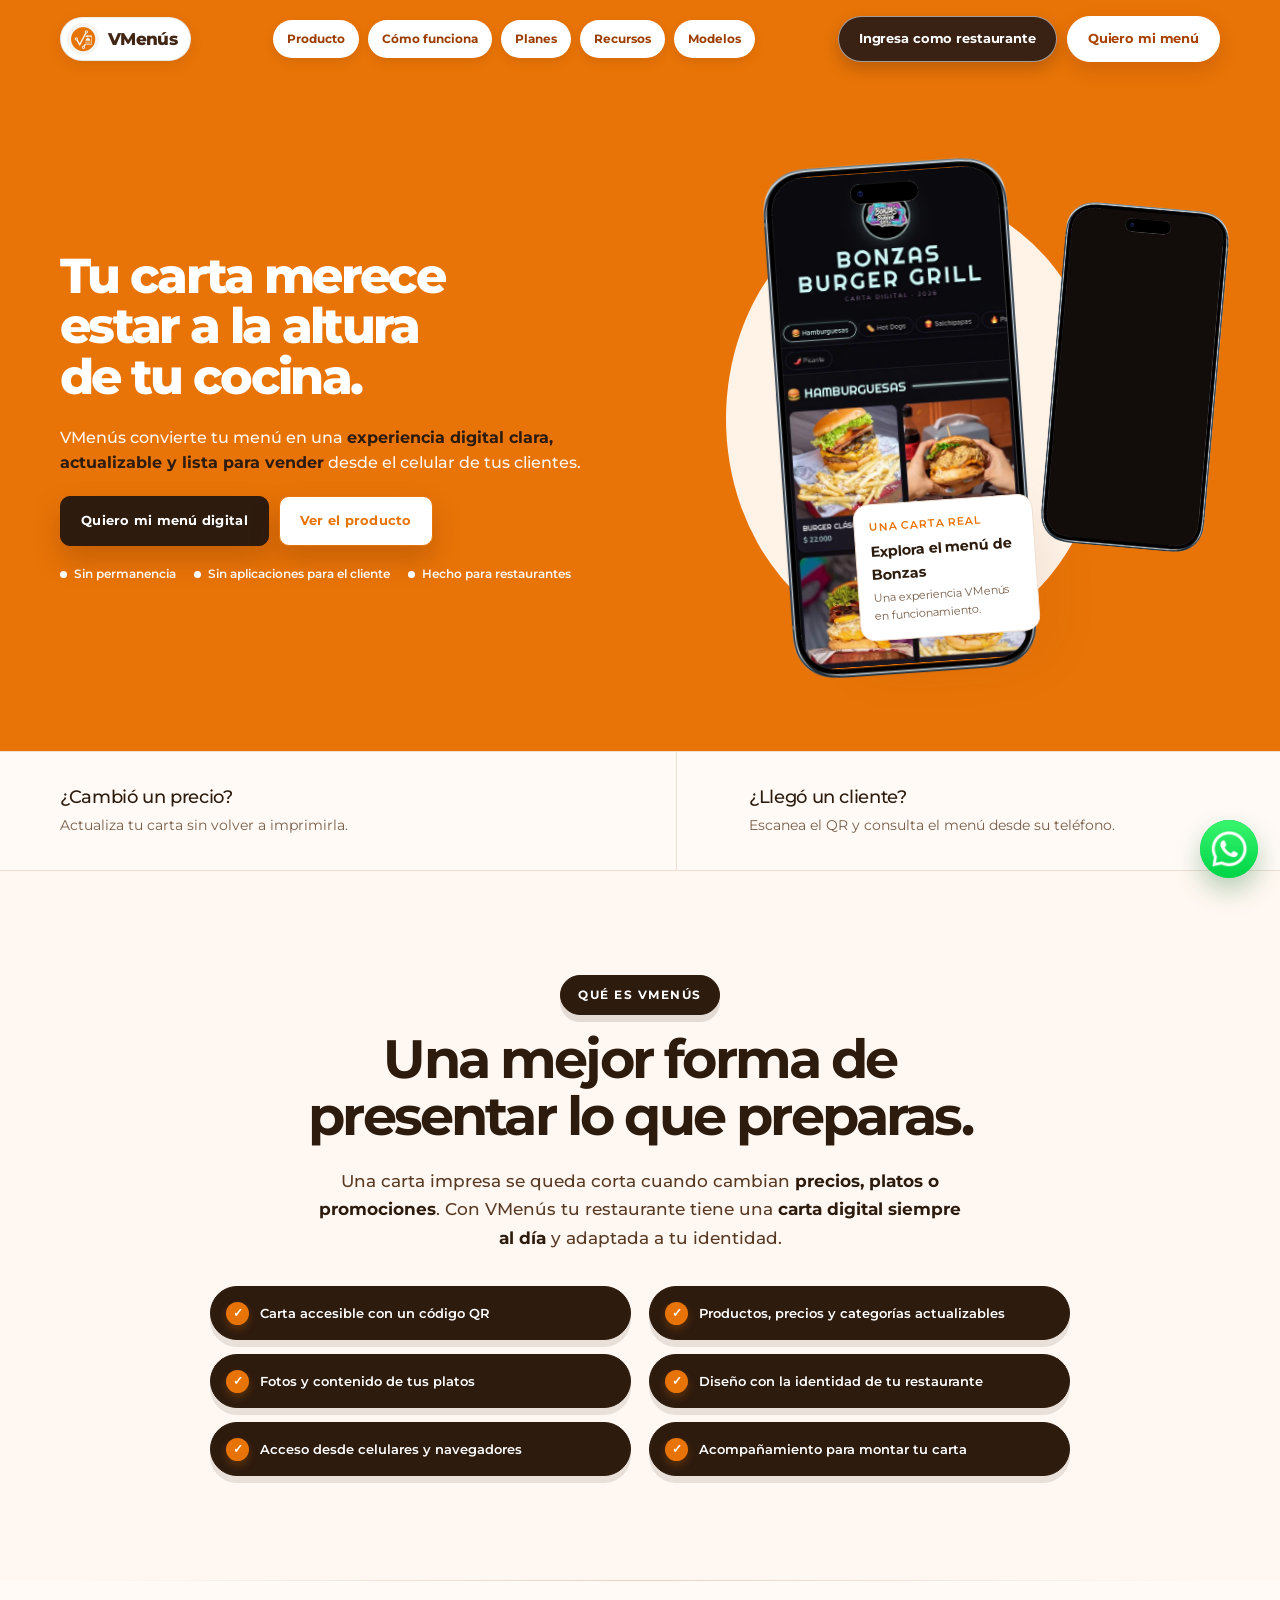
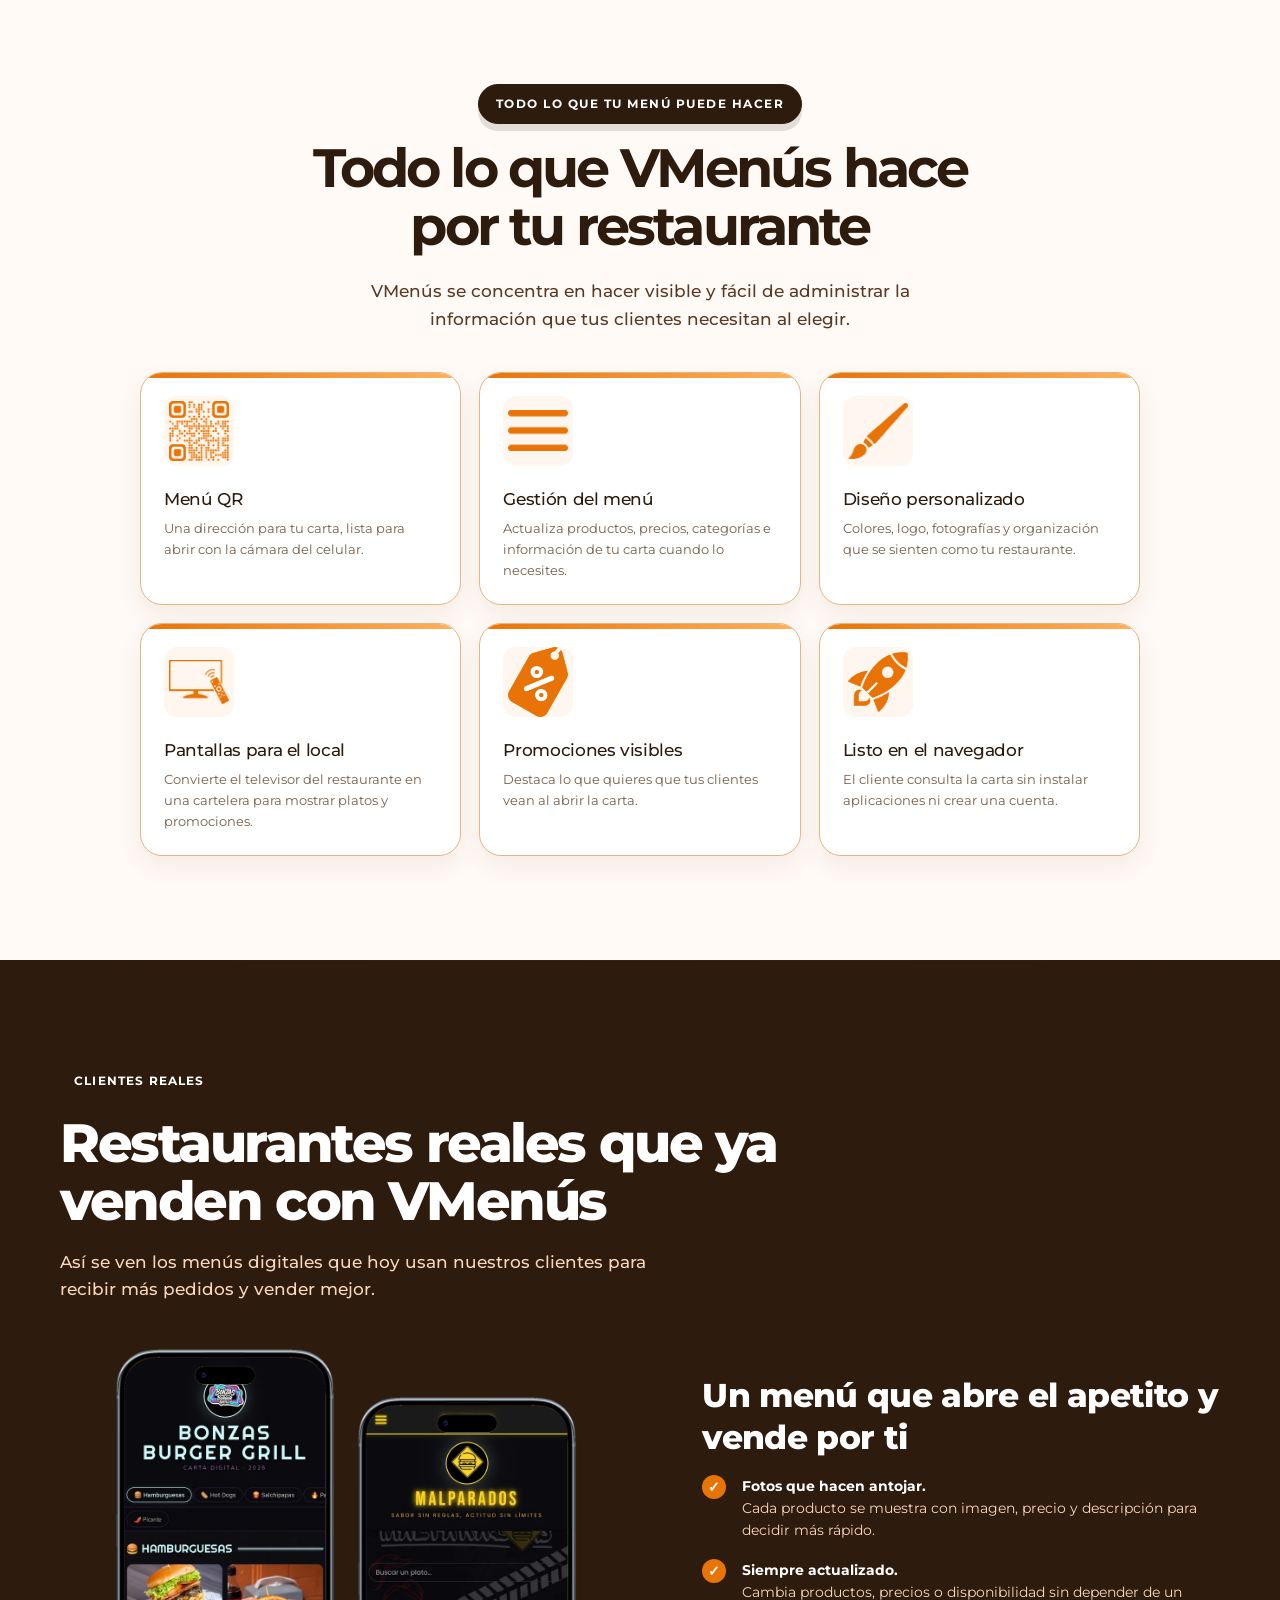
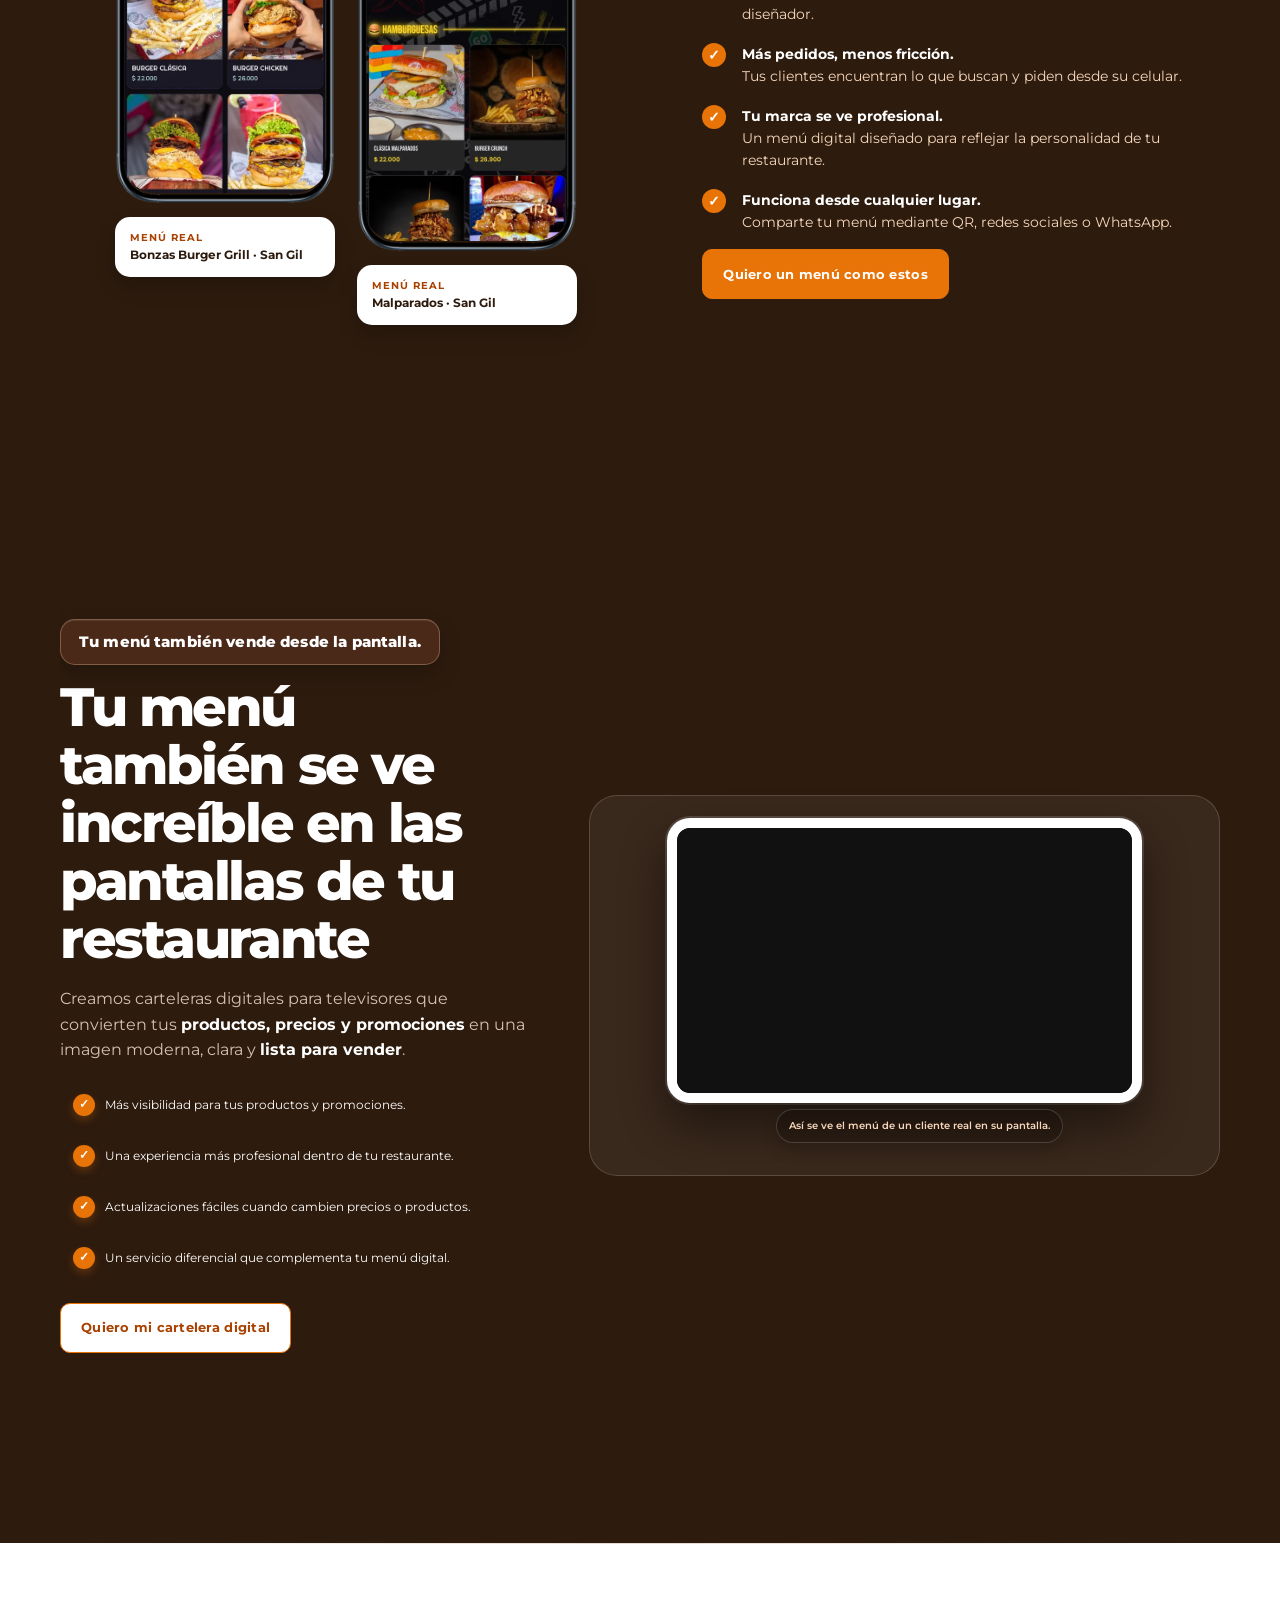
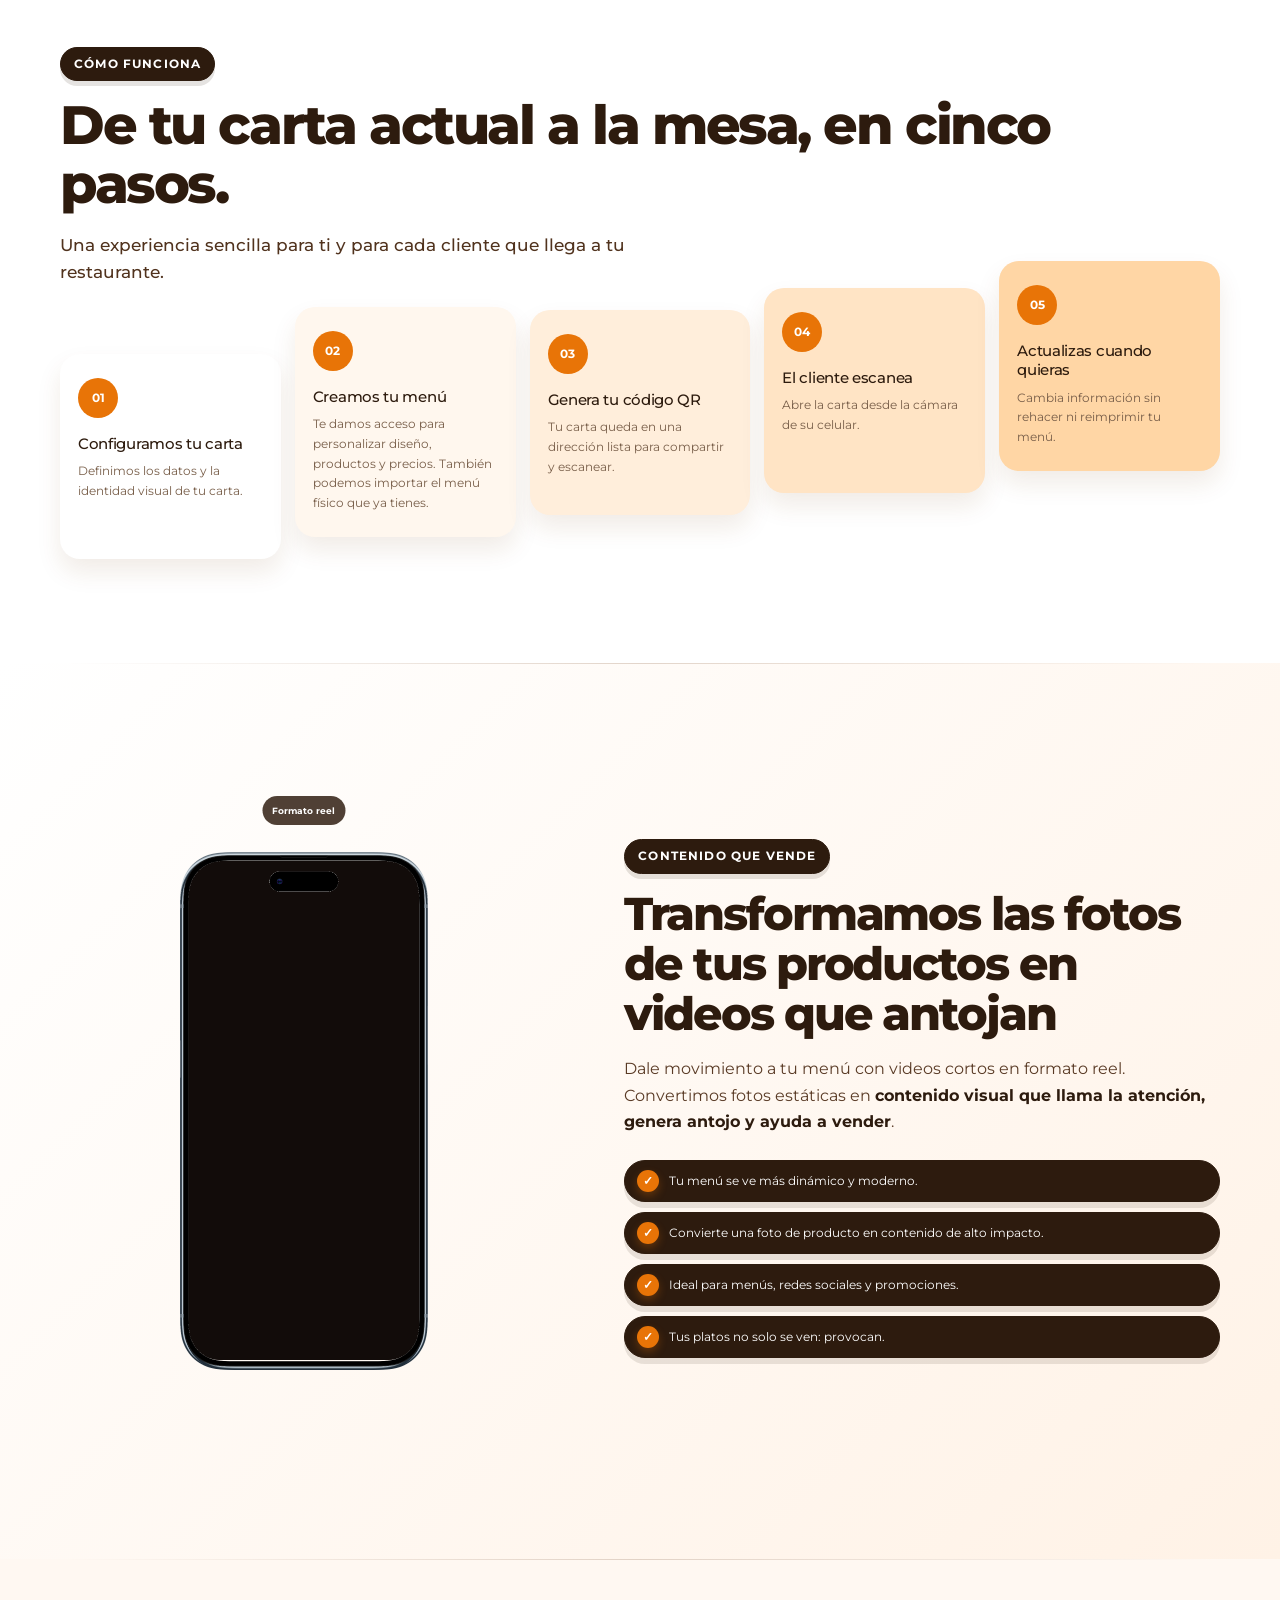
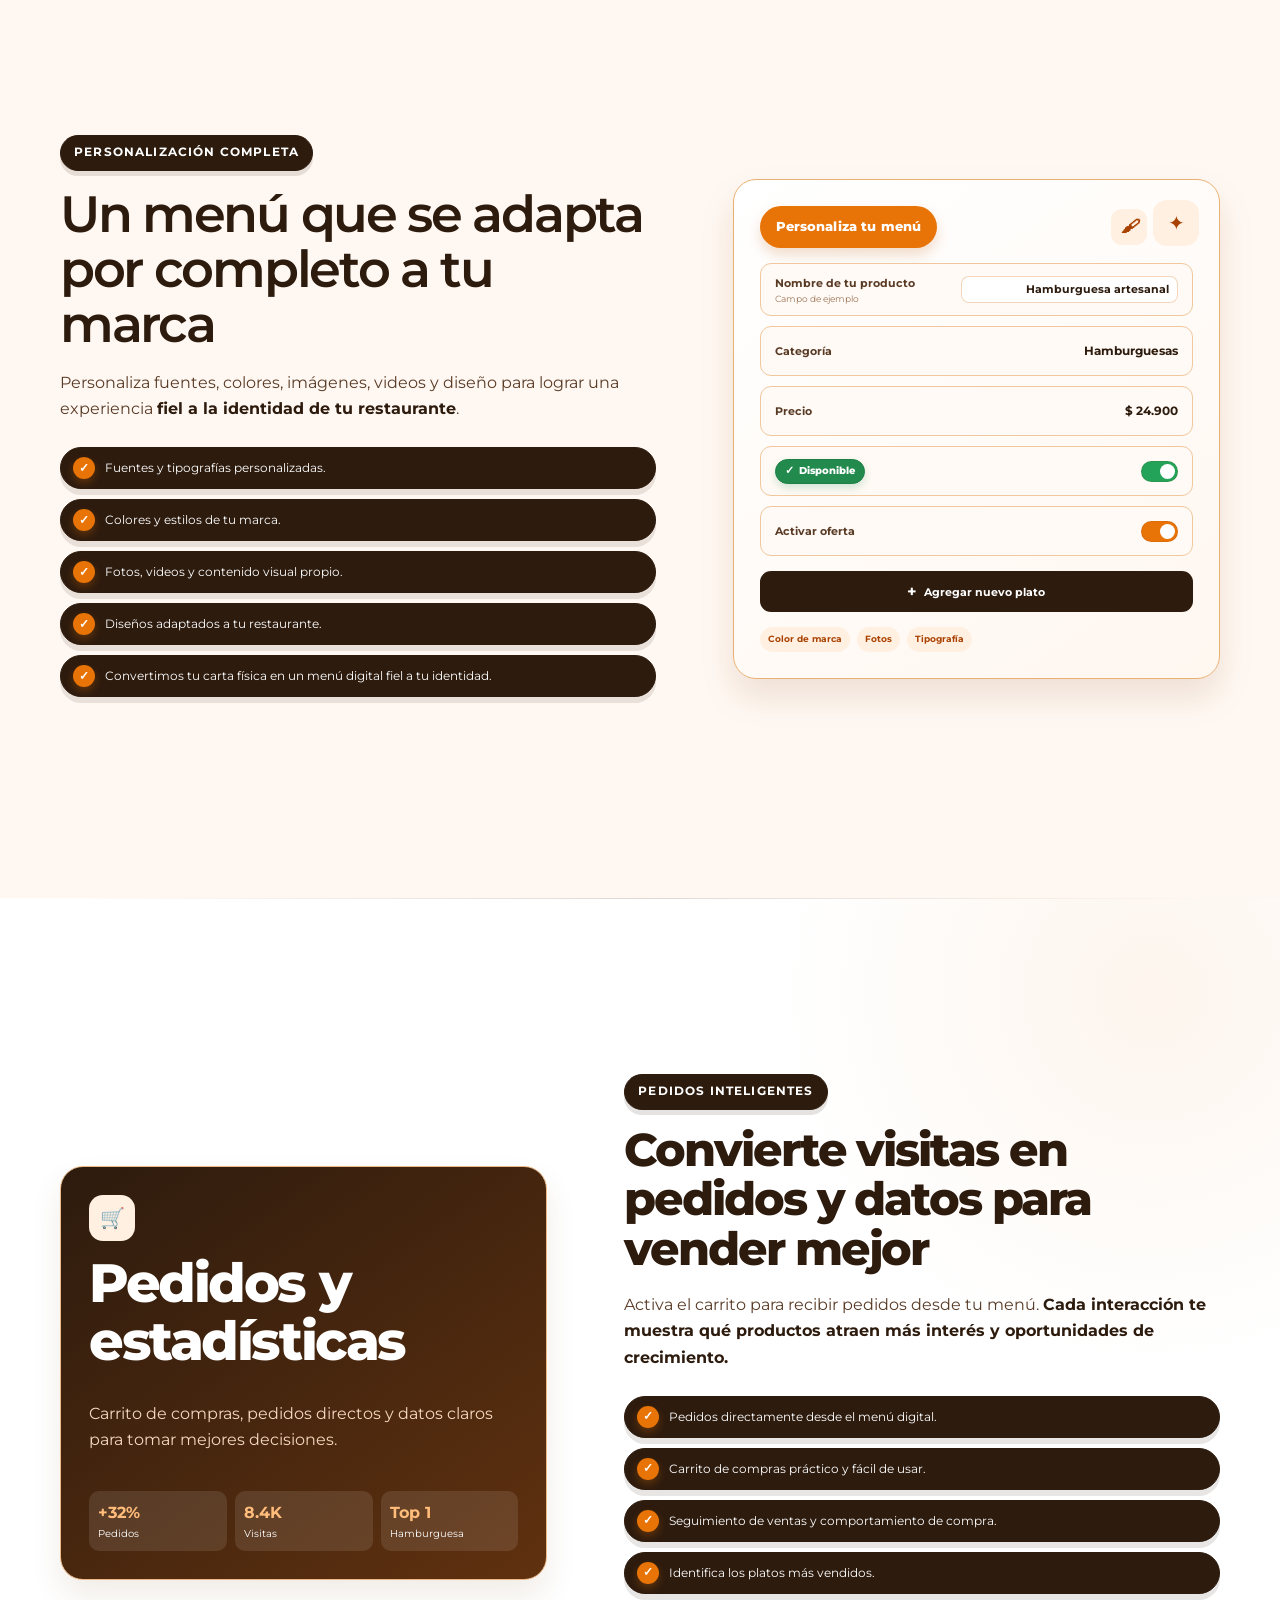
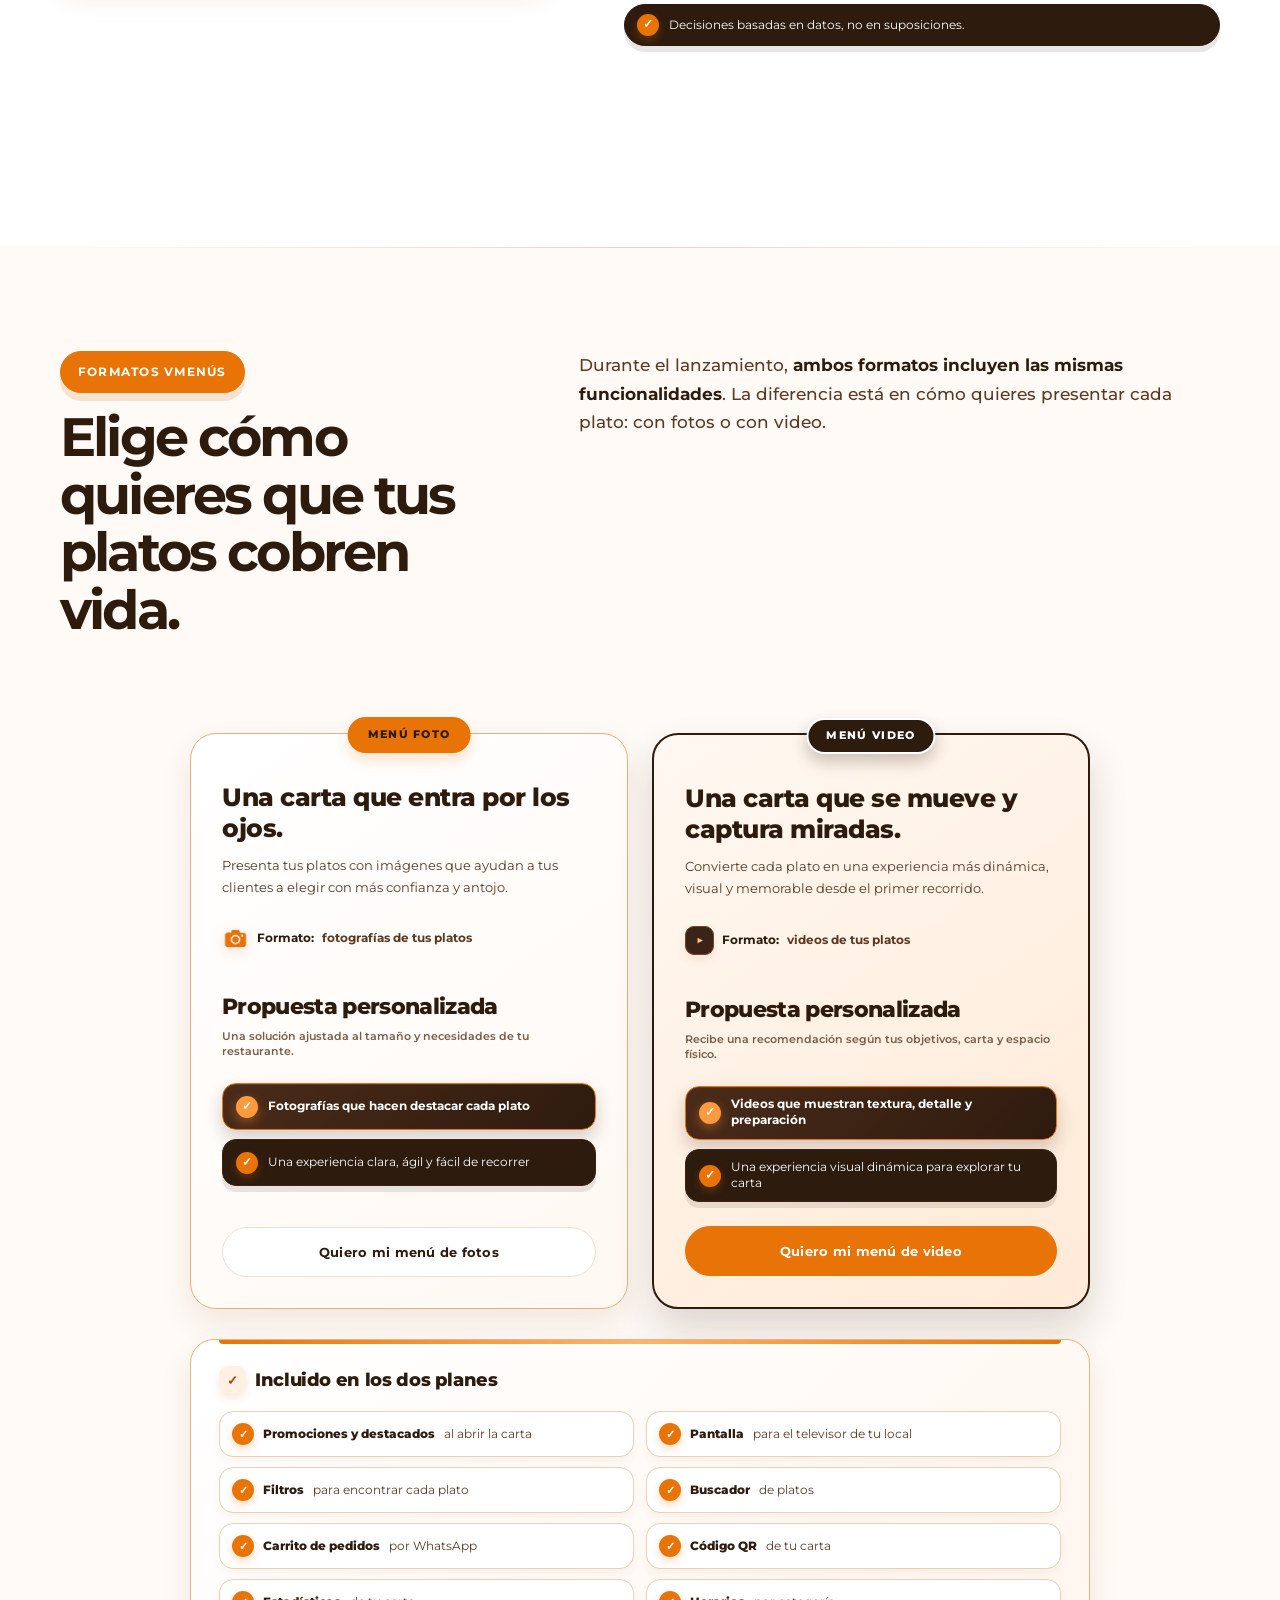
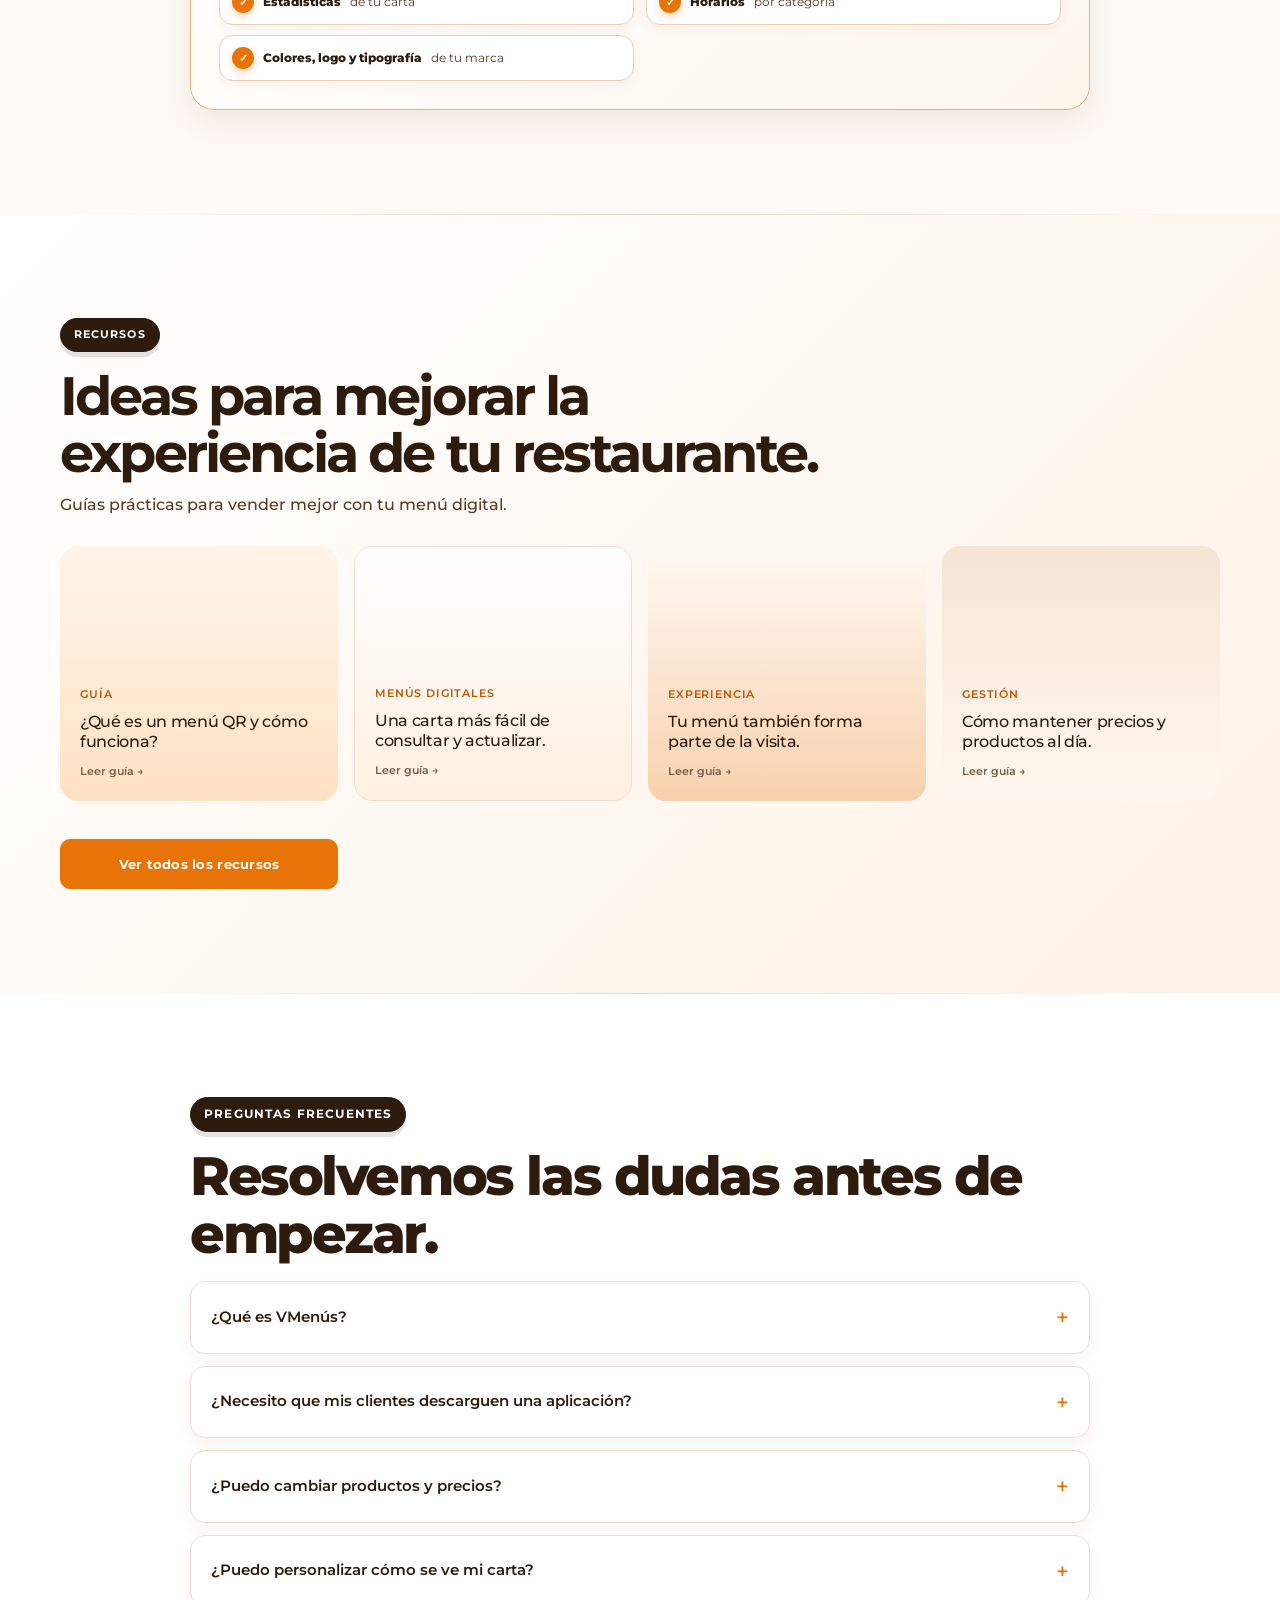
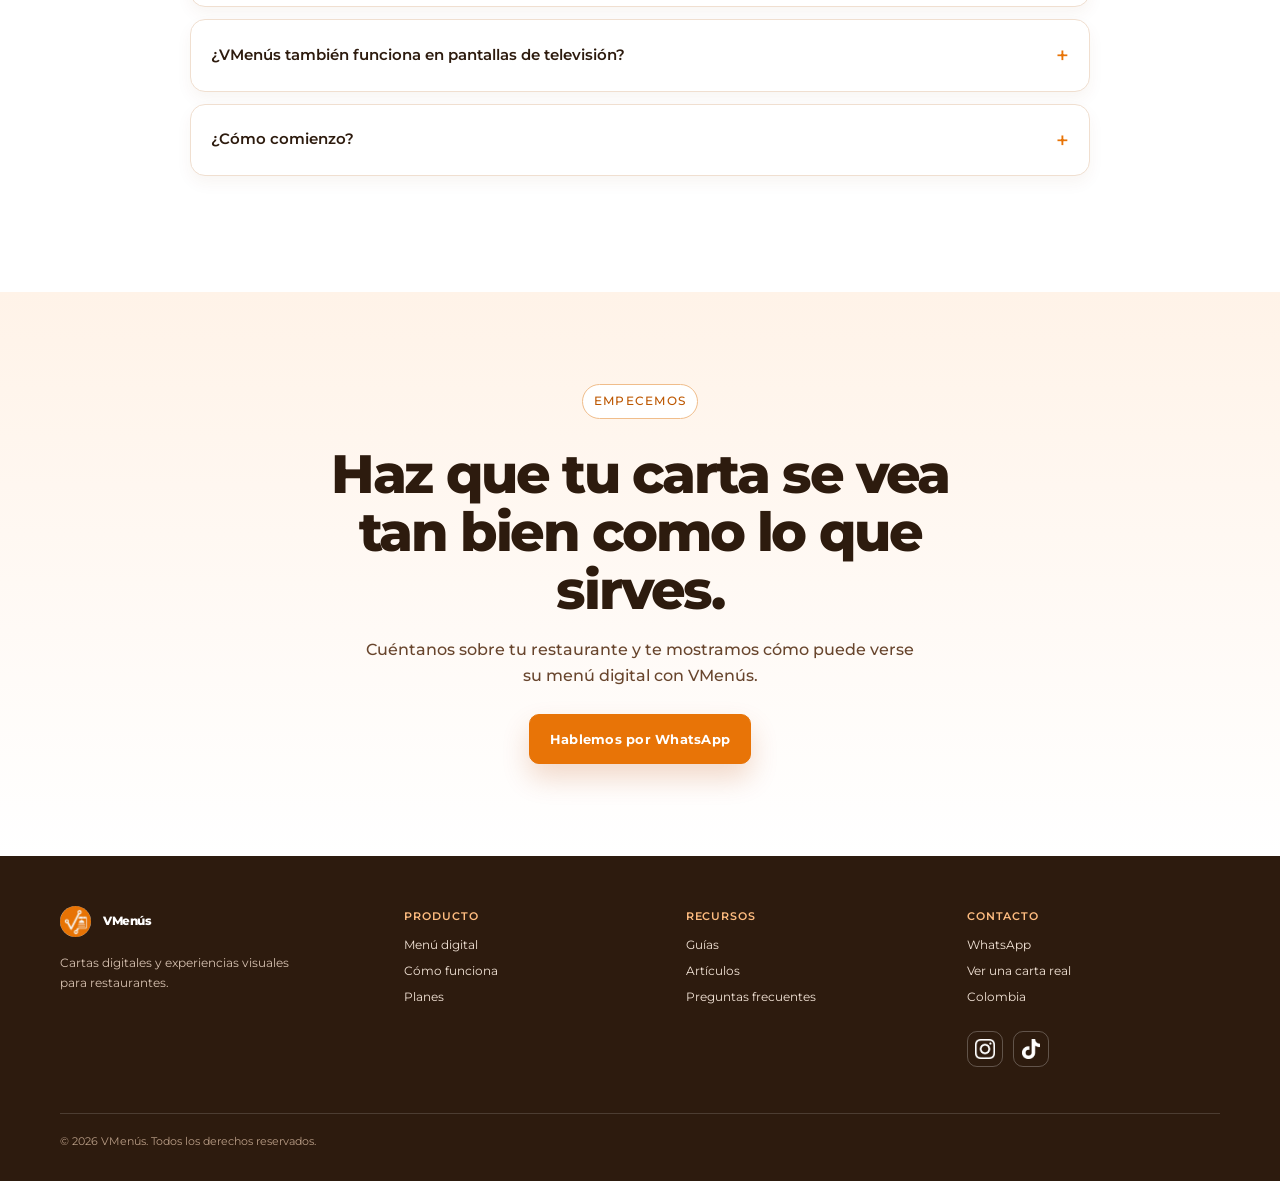
==== commit 1d2eeb57: "Merge pull request #44 from jotarodriguezv/codex/service-hero-fixes Refine mobile reel preview and p" ====
--- a/index.html
+++ b/index.html
@@ -297,11 +297,11 @@
 }
 const panelPersonalizacion = document.querySelector('.personaliza-panel');
 if (panelPersonalizacion) {
-  panelPersonalizacion.innerHTML = '<span aria-hidden="true">✦</span><div class="editor-cabecera"><i class="editor-pincel" aria-hidden="true">🖌</i><strong>Personaliza tu menú</strong></div><div class="editor-campos"><div class="editor-campo"><span>Nombre del producto</span><b>Hamburguesa artesanal</b></div><div class="editor-campo"><span>Precio</span><b>$ 24.900</b></div><div class="editor-campo"><span>Activar promoción</span><i class="editor-switch" aria-label="Promoción activada"></i></div></div><button class="editor-accion" type="button"><b>+</b> Agregar nuevo plato</button><div class="editor-tags"><span>Color de marca</span><span>Fotos</span><span>Tipografía</span></div>';
+  panelPersonalizacion.innerHTML = '<span aria-hidden="true">✦</span><div class="editor-cabecera"><i class="editor-pincel" aria-hidden="true">🖌</i><strong>Personaliza tu menú</strong></div><div class="editor-campos"><div class="editor-campo"><span>Nombre del producto</span><b>Hamburguesa artesanal</b></div><div class="editor-campo"><span>Precio</span><b>$ 24.900</b></div><div class="editor-campo"><span>Activar oferta</span><i class="editor-switch" aria-label="Oferta activada"></i></div></div><button class="editor-accion" type="button"><b>+</b> Agregar nuevo plato</button><div class="editor-tags"><span>Color de marca</span><span>Fotos</span><span>Tipografía</span></div>';
 }
 if (panelPersonalizacion) {
   panelPersonalizacion.setAttribute('aria-label', 'Demostración visual de personalización de menú');
-  panelPersonalizacion.innerHTML = '<span aria-hidden="true">✦</span><div class="editor-cabecera"><span class="editor-titulo">Personaliza tu menú</span><i class="editor-pincel" aria-hidden="true">🖌</i></div><div class="editor-campos"><div class="editor-campo editor-campo-producto"><div class="editor-etiqueta"><span>Nombre de tu producto</span><small>Campo de ejemplo</small></div><b>Hamburguesa artesanal</b></div><div class="editor-campo"><span>Categoría</span><b>Hamburguesas</b></div><div class="editor-campo"><span>Precio</span><b>$ 24.900</b></div><div class="editor-campo"><span class="editor-disponible">Disponible</span><i class="editor-switch editor-switch--available" aria-label="Producto disponible"></i></div><div class="editor-campo"><span>Activar promoción</span><i class="editor-switch" aria-label="Promoción activada"></i></div></div><div class="editor-accion" aria-hidden="true"><b>+</b> Agregar nuevo plato</div><div class="editor-tags"><span>Color de marca</span><span>Fotos</span><span>Tipografía</span></div>';
+  panelPersonalizacion.innerHTML = '<span aria-hidden="true">✦</span><div class="editor-cabecera"><span class="editor-titulo">Personaliza tu menú</span><i class="editor-pincel" aria-hidden="true">🖌</i></div><div class="editor-campos"><div class="editor-campo editor-campo-producto"><div class="editor-etiqueta"><span>Nombre de tu producto</span><small>Campo de ejemplo</small></div><b>Hamburguesa artesanal</b></div><div class="editor-campo"><span>Categoría</span><b>Hamburguesas</b></div><div class="editor-campo"><span>Precio</span><b>$ 24.900</b></div><div class="editor-campo"><span class="editor-disponible">Disponible</span><i class="editor-switch editor-switch--available" aria-label="Producto disponible"></i></div><div class="editor-campo"><span>Activar oferta</span><i class="editor-switch" aria-label="Oferta activada"></i></div></div><div class="editor-accion" aria-hidden="true"><b>+</b> Agregar nuevo plato</div><div class="editor-tags"><span>Color de marca</span><span>Fotos</span><span>Tipografía</span></div>';
 }
 const bloquesServicio = document.querySelectorAll('.servicio-visual .servicio-copia');
 if (bloquesServicio.length >= 3) {
